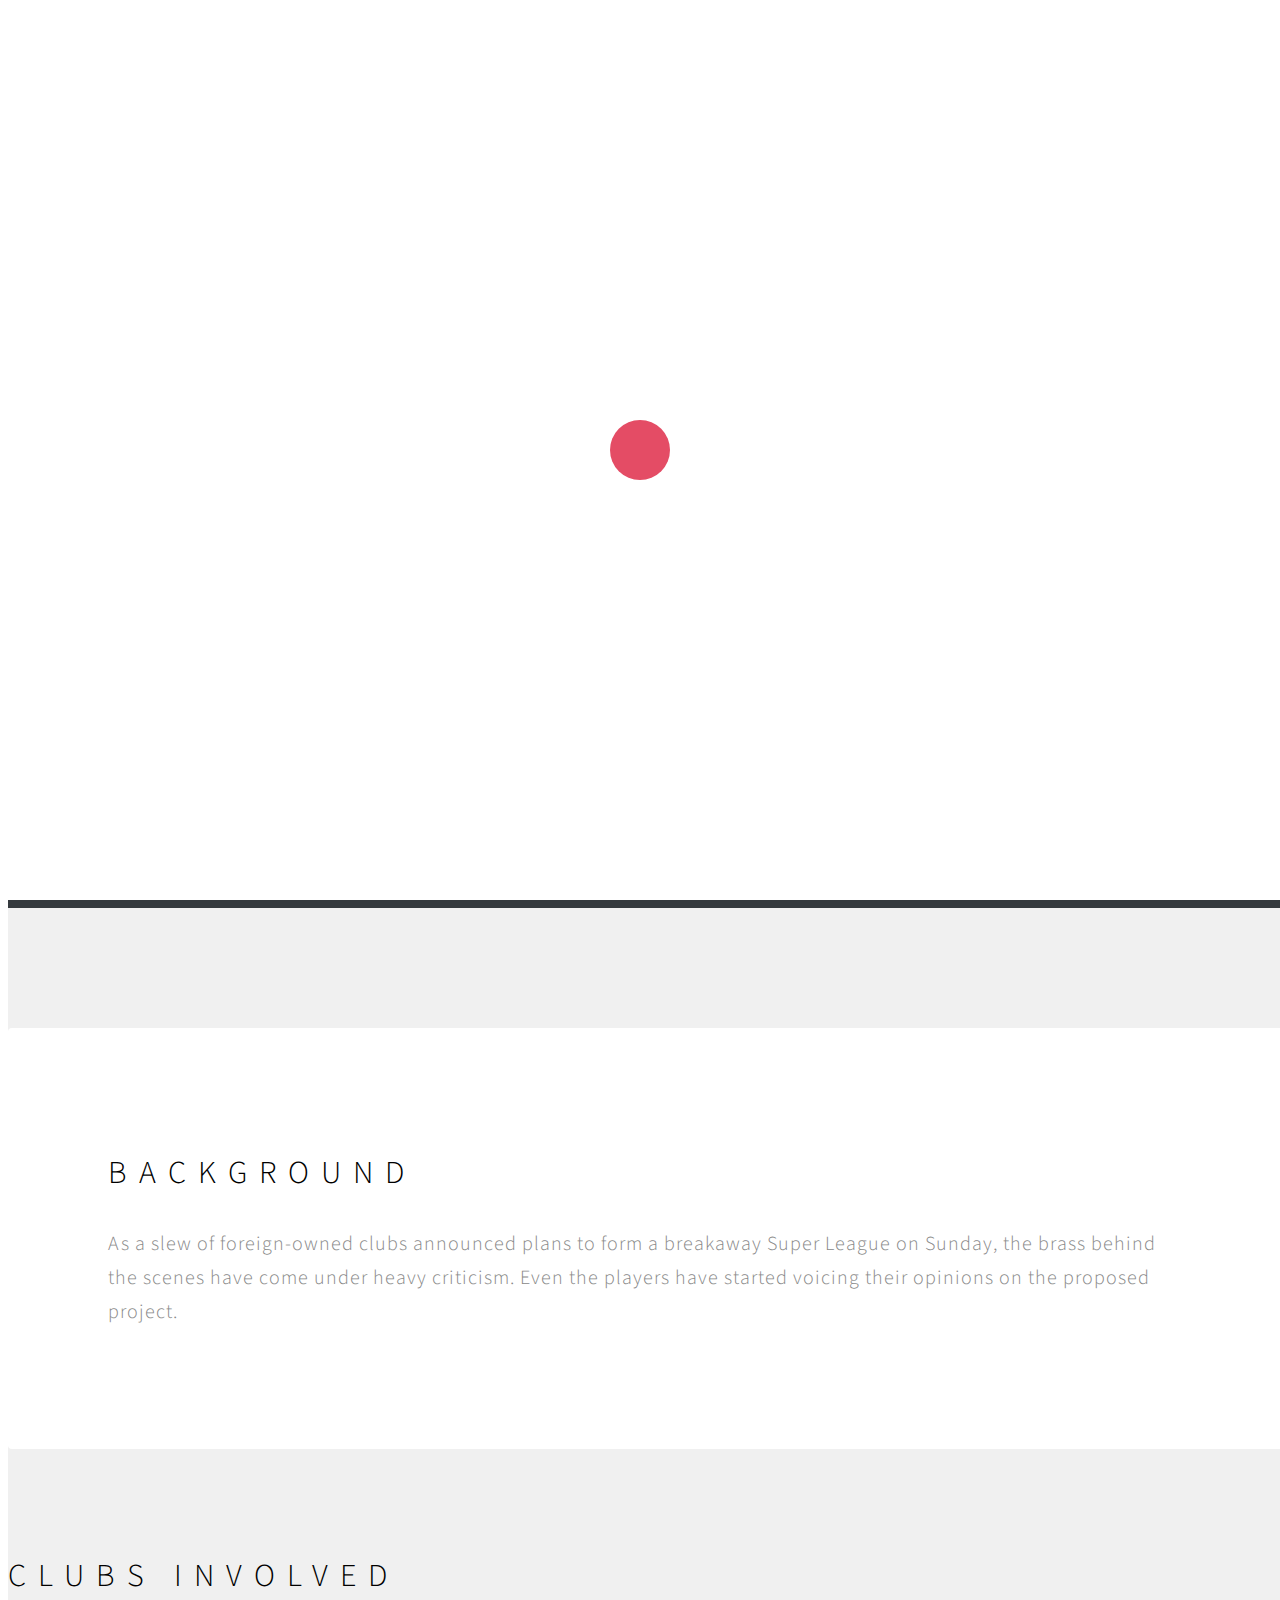
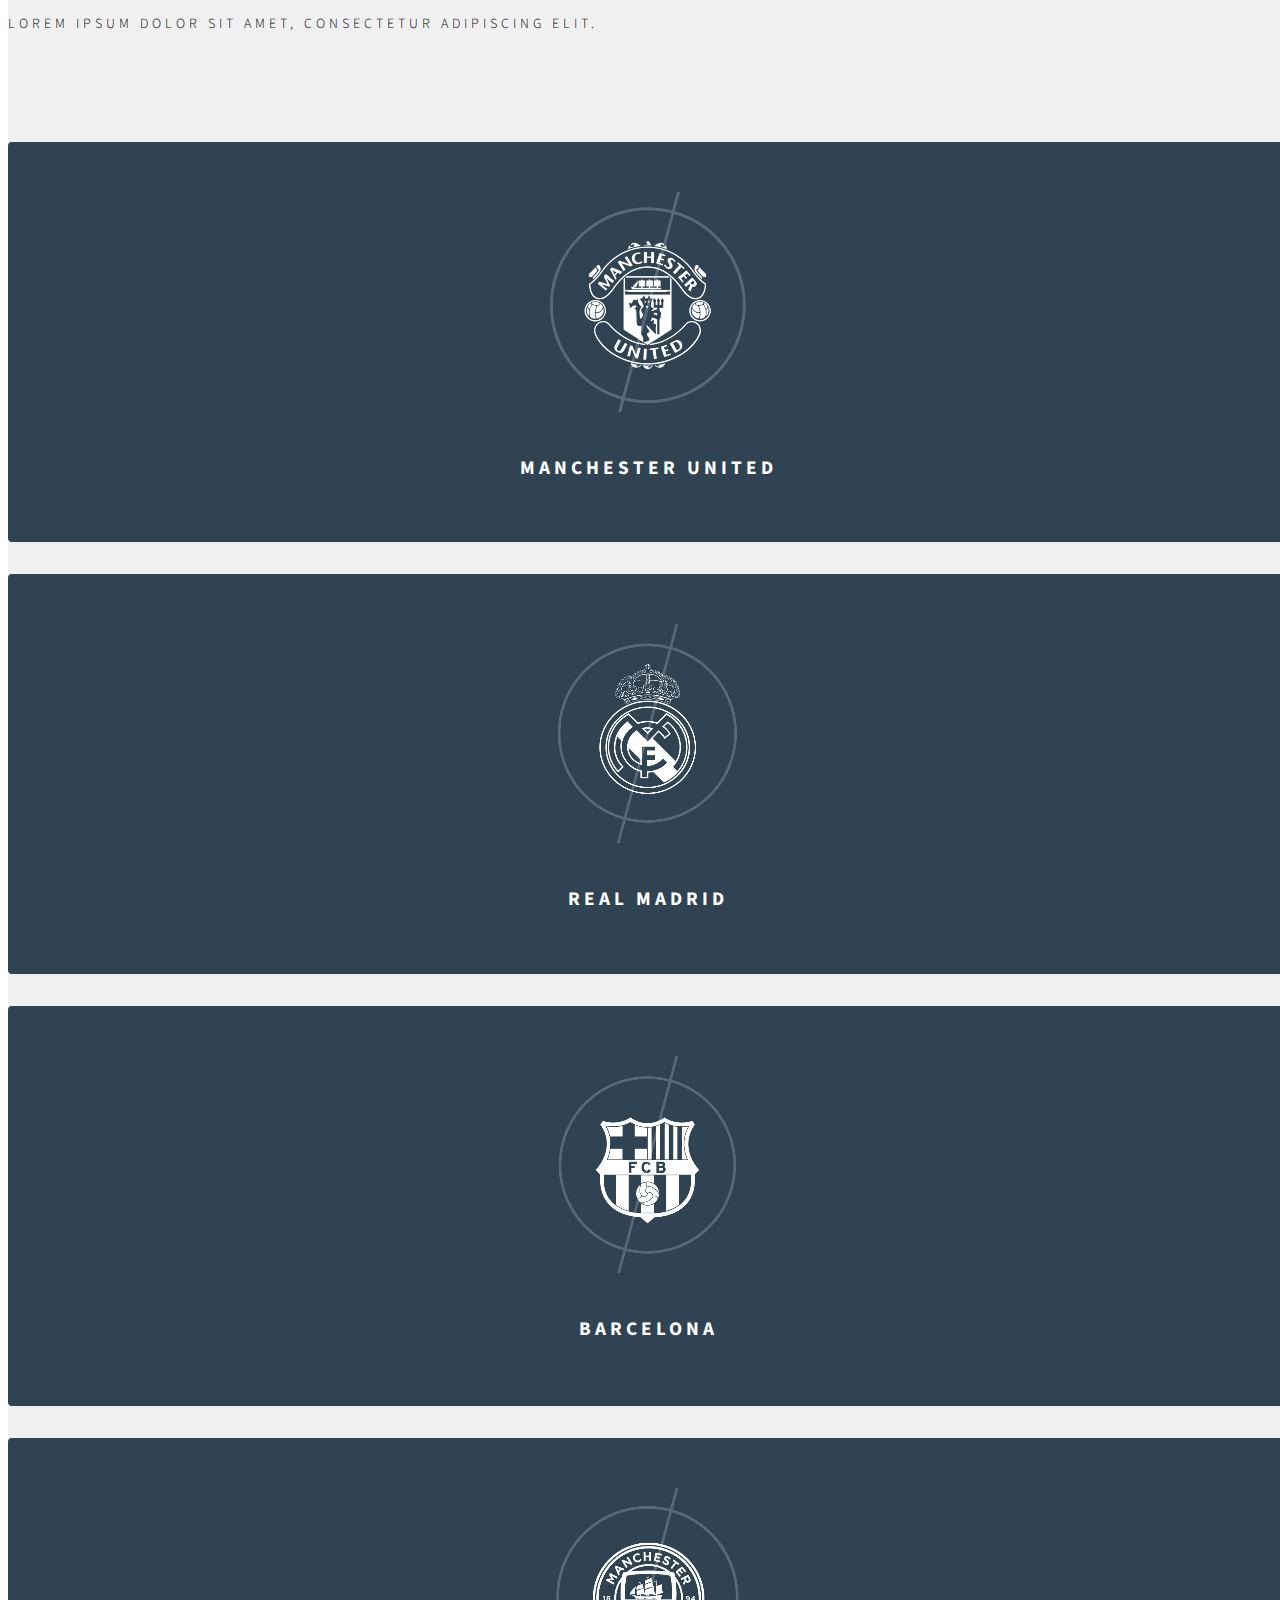
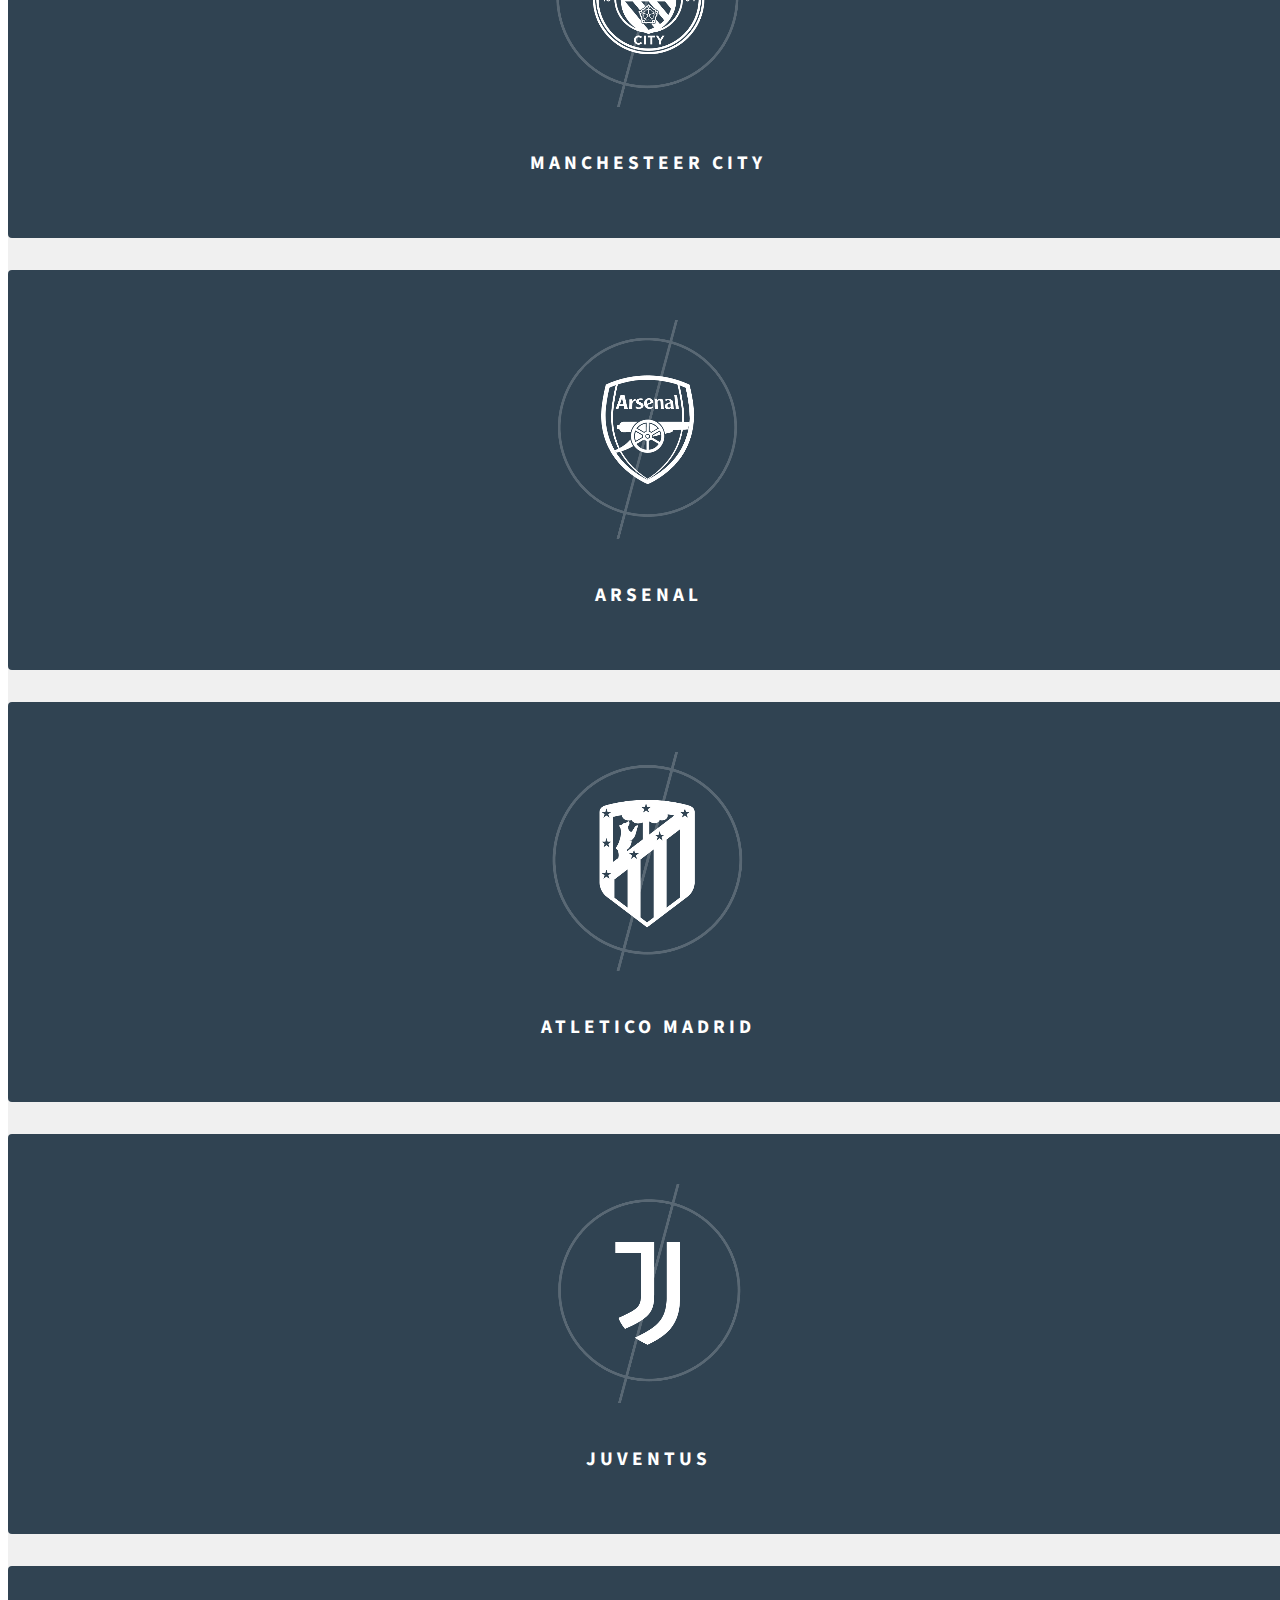
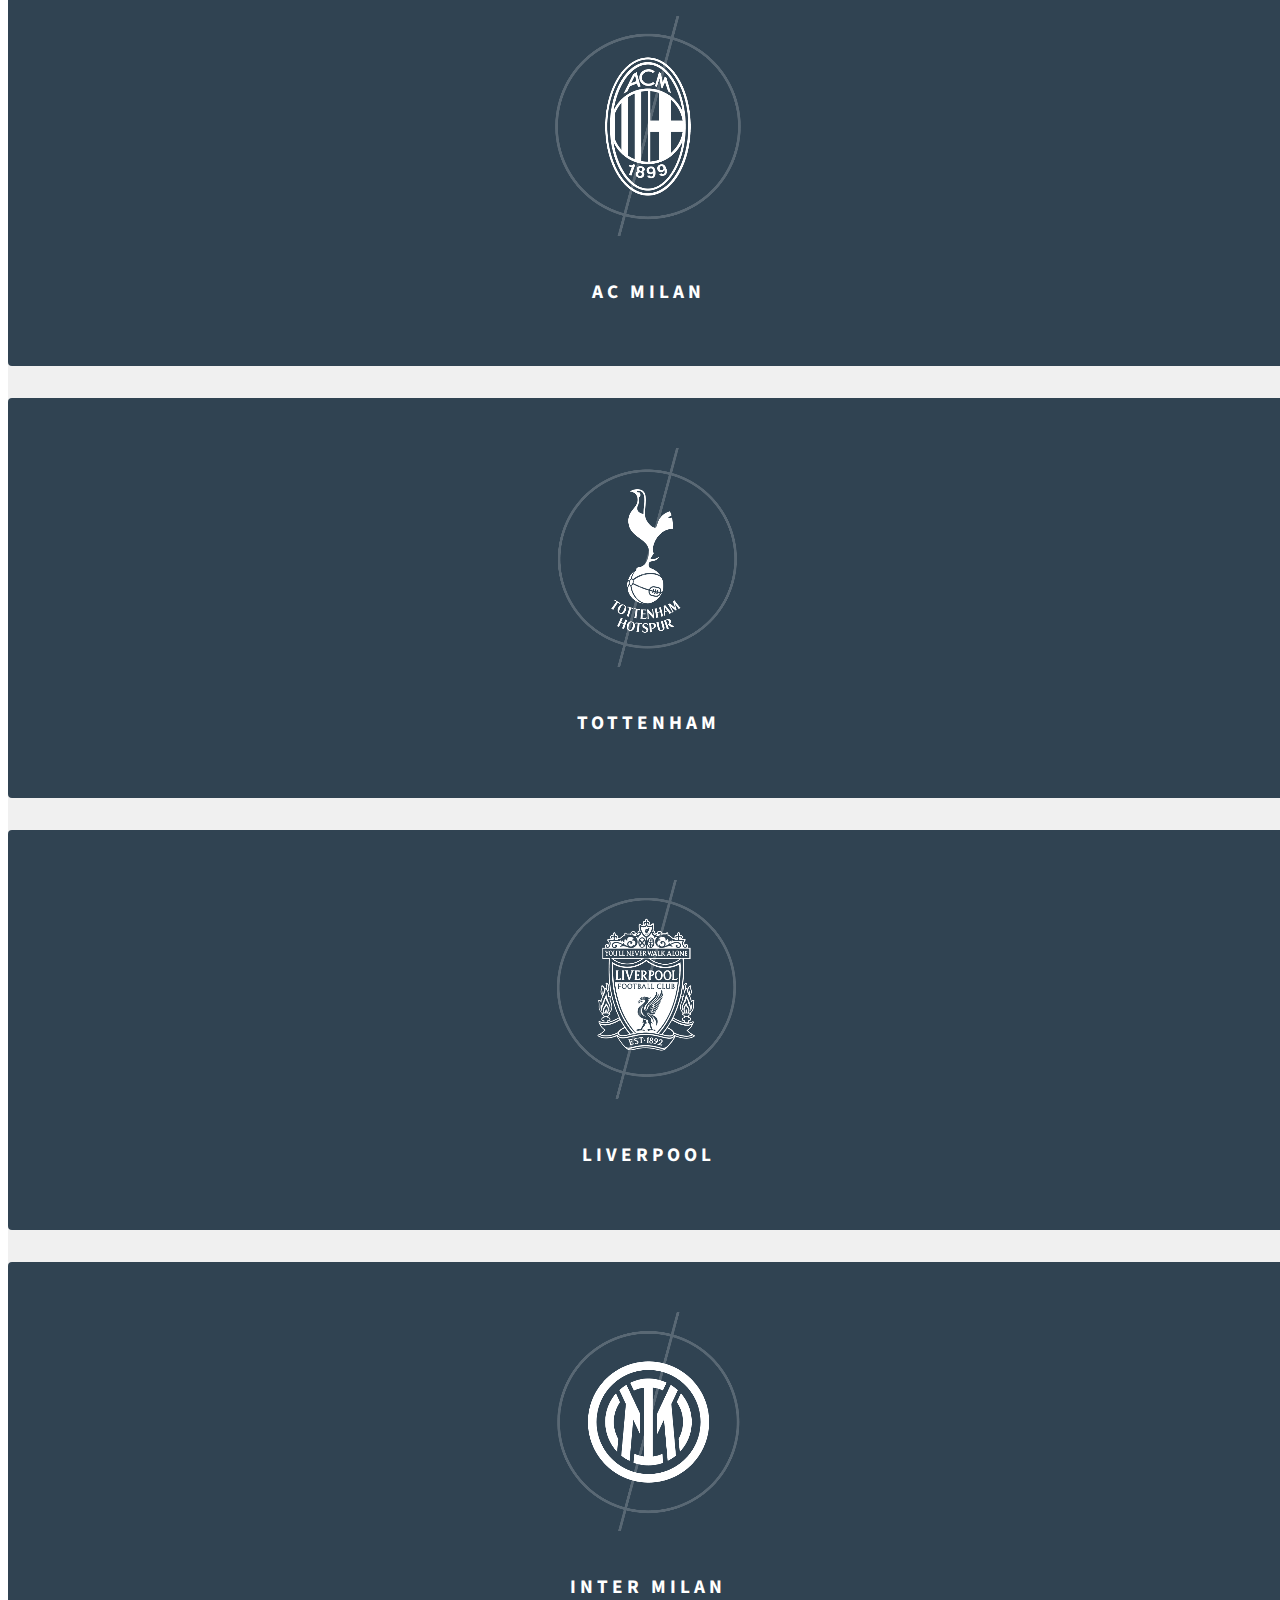
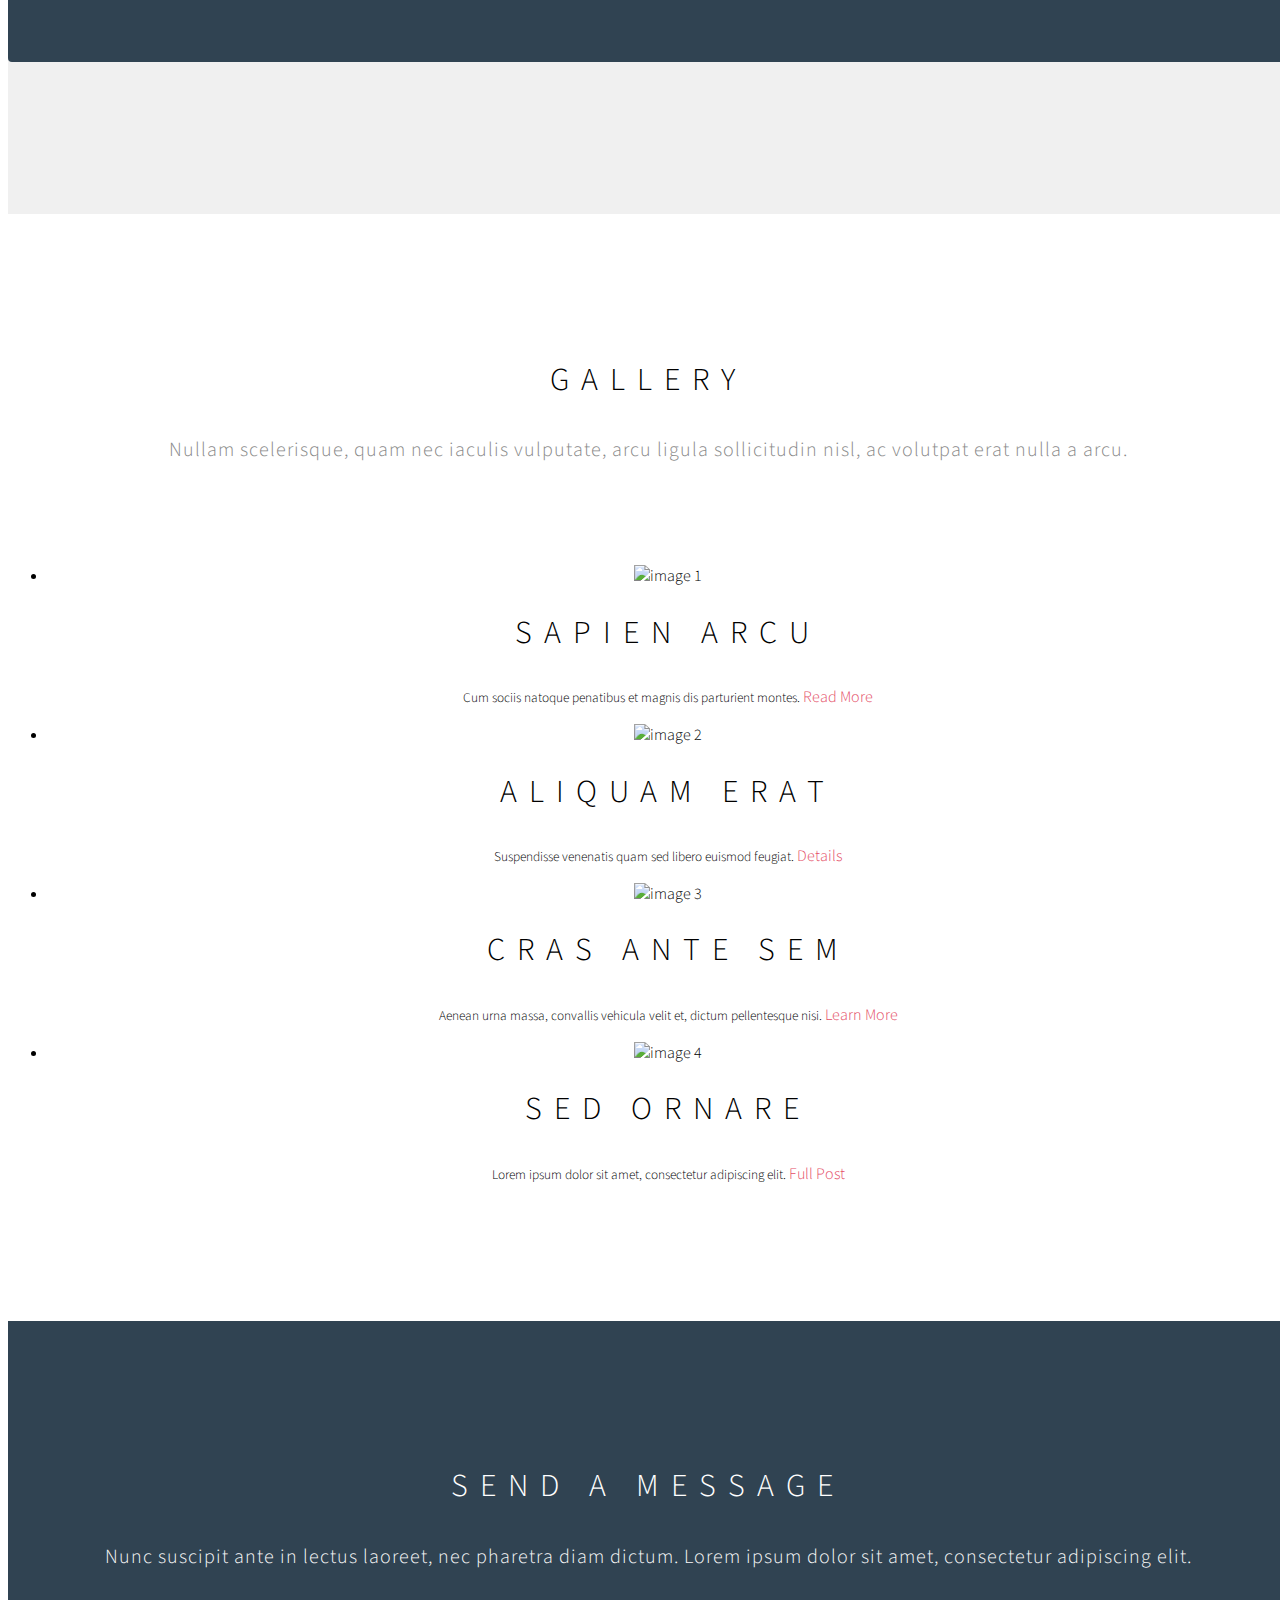
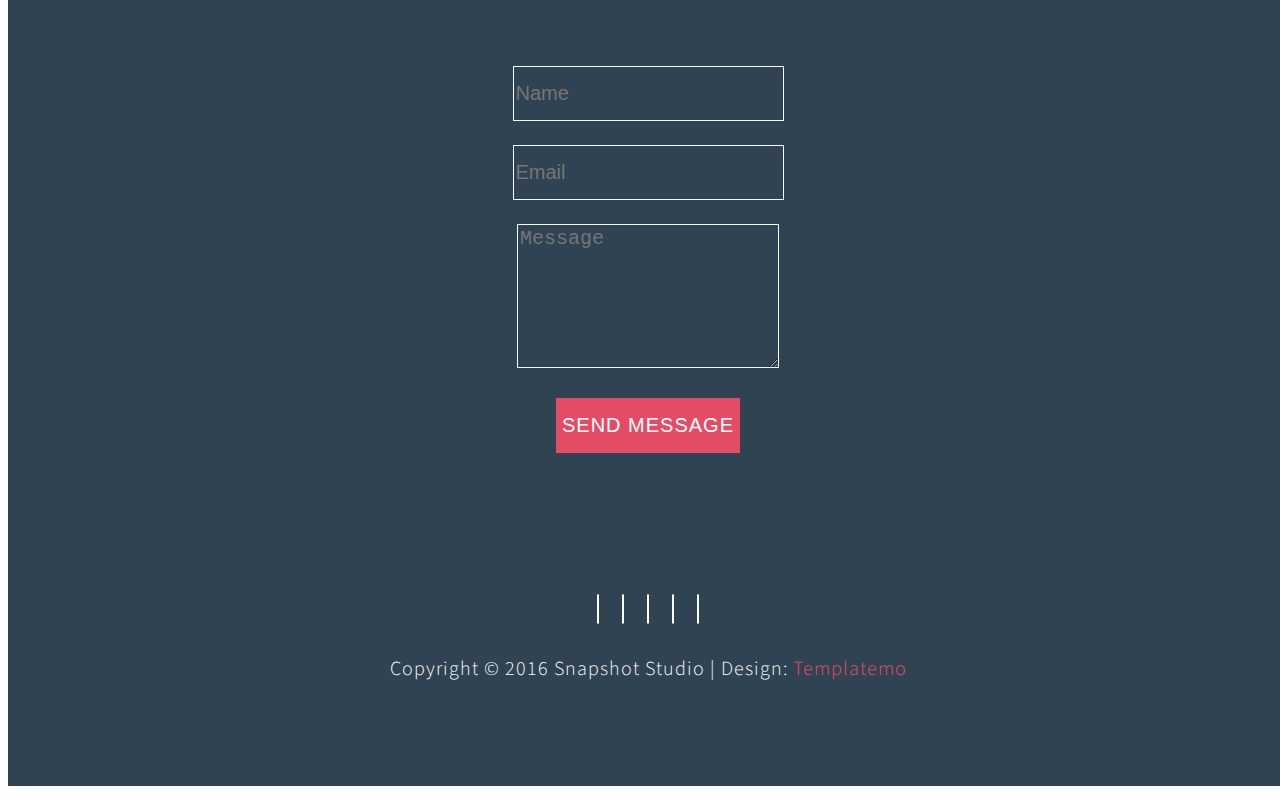
==== templatemo_493_snapshot/index.html @ a3799160 "added teams logos" ====
<!DOCTYPE html>
<html lang="en">
<head>

	<meta charset="utf-8">
	<meta http-equiv="X-UA-Compatible" content="IE=Edge">
	<meta name="viewport" content="width=device-width, initial-scale=1">
	<meta name="keywords" content="">
	<meta name="description" content="">

	<title>Snapshot HTML CSS Web Template</title>
<!--
Snapshot Template
http://www.templatemo.com/tm-493-snapshot

Zoom Slider
https://vegas.jaysalvat.com/

Caption Hover Effects
http://tympanus.net/codrops/2013/06/18/caption-hover-effects/
-->
	<link rel="stylesheet" href="css/bootstrap.min.css">
	<link rel="stylesheet" href="css/animate.min.css">
	<link rel="stylesheet" href="css/font-awesome.min.css">
  	<link rel="stylesheet" href="css/component.css">
	
    <link rel="stylesheet" href="css/owl.theme.css">
	<link rel="stylesheet" href="css/owl.carousel.css">
	<link rel="stylesheet" href="css/vegas.min.css">
	<link rel="stylesheet" href="css/style.css">

	<!-- Google web font  -->
	<link href='https://fonts.googleapis.com/css?family=Source+Sans+Pro:400,700,300' rel='stylesheet' type='text/css'>
	
</head>
<body id="top" data-spy="scroll" data-offset="50" data-target=".navbar-collapse">


<!-- Preloader section -->

<div class="preloader">
     <div class="sk-spinner sk-spinner-pulse"></div>
</div>


<!-- Navigation section  -->




<!-- Home section -->

<section id="home">
  <div class="overlay"></div>
  <div class="container">
    <div class="row">

      <div class="col-md-offset-1 col-md-10 col-sm-12 wow fadeInUp" data-wow-delay="0.3s">
        <h1 class="wow fadeInUp" data-wow-delay="0.6s">Dreams cant be bought</h1>
        <p class="wow fadeInUp" data-wow-delay="0.9s">#BoycottEuropeanSuperLeague</p>
      </div>

    </div>
  </div>
</section>


<!-- About section -->

<section id="about">
  <div class="container">
    <div class="row">

      <div class="col-md-9 col-sm-8 wow fadeInUp" data-wow-delay="0.2s">
        <div class="about-thumb">
          <h1>Background</h1>
          <p>As a slew of foreign-owned clubs announced plans to form a breakaway Super League on Sunday, the brass behind the scenes have come under heavy criticism. Even the players have started voicing their opinions on the proposed project.</p>
        </div>
      </div>

      <div class="col-md-3 col-sm-4 wow fadeInUp about-img" data-wow-delay="0.6s">
        <img src="images/about-img.jpg" class="img-responsive img-circle" alt="About">
      </div>

      <div class="clearfix"></div>

      <div class="col-md-12 col-sm-12 wow fadeInUp" data-wow-delay="0.3s">
        <div class="section-title text-center">
          <h1>Clubs Involved</h1>
          <h3>Lorem ipsum dolor sit amet, consectetur adipiscing elit.</h3>
        </div>
      </div>

      <!-- team carousel -->
      <div id="team-carousel" class="owl-carousel">

      <div class="item col-md-4 col-sm-6 wow fadeInUp" data-wow-delay="0.4s">
        <div class="team-thumb">
          <div class="image-holder">
            <img src="images/manchesterunited.png" class="img-responsive img-circle" alt="Mary">
          </div>
          <h2 class="heading">Manchester United</h2>
          <p class="description"></p>
        </div>
      </div>

      <div class="item col-md-4 col-sm-6 wow fadeInUp" data-wow-delay="0.6s">
        <div class="team-thumb">
          <div class="image-holder">
            <img src="images/realmadrid.png" class="img-responsive img-circle" alt="Jack">
          </div>
          <h2 class="heading">Real Madrid</h2>
          <p class="description"></p>
        </div>
      </div>

      <div class="item col-md-4 col-sm-6 wow fadeInUp" data-wow-delay="0.8s">
        <div class="team-thumb">
          <div class="image-holder">
            <img src="images/barcelona.png" class="img-responsive img-circle" alt="Linda">
          </div>
          <h2 class="heading">Barcelona</h2>
          <p class="description"></p>
        </div>
      </div>

      <div class="item col-md-4 col-sm-6 wow fadeInUp" data-wow-delay="0.8s">
        <div class="team-thumb">
          <div class="image-holder">
            <img src="images/manchester_city.png" class="img-responsive img-circle" alt="Sandy">
          </div>
          <h2 class="heading">Manchesteer City</h2>
          <p class="description"></p>
        </div>
      </div>

      <div class="item col-md-4 col-sm-6 wow fadeInUp" data-wow-delay="0.8s">
        <div class="team-thumb">
          <div class="image-holder">
            <img src="images/arsenal.png" class="img-responsive img-circle" alt="Lukia">
          </div>
          <h2 class="heading">Arsenal</h2>
          <p class="description"></p>
        </div>
      </div>

      <div class="item col-md-4 col-sm-6 wow fadeInUp" data-wow-delay="0.8s">
        <div class="team-thumb">
          <div class="image-holder">
            <img src="images/atletico.png" class="img-responsive img-circle" alt="George">
          </div>
          <h2 class="heading">Atletico Madrid</h2>
          <p class="description"></p>
        </div>
      </div>

      <div class="item col-md-4 col-sm-6 wow fadeInUp" data-wow-delay="0.8s">
        <div class="team-thumb">
          <div class="image-holder">
            <img src="images/juventus.png" class="img-responsive img-circle" alt="Day">
          </div>
          <h2 class="heading">Juventus</h2>
          <p class="description"></p>
        </div>
      </div>

      <div class="item col-md-4 col-sm-6 wow fadeInUp" data-wow-delay="0.8s">
        <div class="team-thumb">
          <div class="image-holder">
            <img src="images/acm.png" class="img-responsive img-circle" alt="Lynn">
          </div>
          <h2 class="heading">AC Milan</h2>
          <p class="description"></p>
        </div>
      </div>

      <div class="item col-md-4 col-sm-6 wow fadeInUp" data-wow-delay="0.8s">
        <div class="team-thumb">
          <div class="image-holder">
            <img src="images/tottenham.png" class="img-responsive img-circle" alt="Lynn">
          </div>
          <h2 class="heading">Tottenham</h2>
          <p class="description"></p>
        </div>
      </div>

      <div class="item col-md-4 col-sm-6 wow fadeInUp" data-wow-delay="0.8s">
        <div class="team-thumb">
          <div class="image-holder">
            <img src="images/liverpool.png" class="img-responsive img-circle" alt="Lynn">
          </div>
          <h2 class="heading">Liverpool</h2>
          <p class="description"></p>
        </div>
      </div>

      <div class="item col-md-4 col-sm-6 wow fadeInUp" data-wow-delay="0.8s">
        <div class="team-thumb">
          <div class="image-holder">
            <img src="images/intermilan.png" class="img-responsive img-circle" alt="Lynn">
          </div>
          <h2 class="heading">Inter Milan</h2>
          <p class="description"></p>
        </div>
      </div>

      </div>
      <!-- end team carousel -->

    </div>
  </div>
</section>


<!-- Gallery section -->

<section id="gallery">
  <div class="container">
    <div class="row">

      <div class="col-md-offset-2 col-md-8 col-sm-12 wow fadeInUp" data-wow-delay="0.3s">
        <div class="section-title">
          <h1>Gallery</h1>
          <p>Nullam scelerisque, quam nec iaculis vulputate, arcu ligula sollicitudin nisl, ac volutpat erat nulla a arcu.</p>
        </div>
      </div>

      <ul class="grid cs-style-4">
        <li class="col-md-6 col-sm-6">
          <figure>
            <div><img src="images/gallery-img1.jpg" alt="image 1"></div>
            <figcaption>
              <h1>Sapien arcu</h1>
              <small>Cum sociis natoque penatibus et magnis dis parturient montes.</small>
              <a href="#">Read More</a>
            </figcaption>
          </figure>
        </li>

        <li class="col-md-6 col-sm-6">
          <figure>
            <div><img src="images/gallery-img2.jpg" alt="image 2"></div>
            <figcaption>
              <h1>Aliquam erat</h1>
              <small>Suspendisse venenatis quam sed libero euismod feugiat.</small>
              <a href="#">Details</a>
            </figcaption>
          </figure>
        </li>

        <li class="col-md-6 col-sm-6">
          <figure>
            <div><img src="images/gallery-img3.jpg" alt="image 3"></div>
            <figcaption>
              <h1>Cras ante sem</h1>
              <small>Aenean urna massa, convallis vehicula velit et, dictum pellentesque nisi.</small>
              <a href="#">Learn More</a>
            </figcaption>
          </figure>
        </li>

        <li class="col-md-6 col-sm-6">
          <figure>
            <div><img src="images/gallery-img4.jpg" alt="image 4"></div>
            <figcaption>
              <h1>Sed ornare</h1>
              <small>Lorem ipsum dolor sit amet, consectetur adipiscing elit.</small>
              <a href="#">Full Post</a>
            </figcaption>
          </figure>
        </li>
      </ul>

    </div>
  </div>
</section>


<!-- Contact section -->

<section id="contact">
  <div class="container">
    <div class="row">

       <div class="col-md-offset-1 col-md-10 col-sm-12">

        <div class="col-lg-offset-1 col-lg-10 section-title wow fadeInUp" data-wow-delay="0.4s">
          <h1>Send a message</h1>
          <p>Nunc suscipit ante in lectus laoreet, nec pharetra diam dictum. Lorem ipsum dolor sit amet, consectetur adipiscing elit. </p>
        </div>

        <form action="#" method="post" class="wow fadeInUp" data-wow-delay="0.8s">
          <div class="col-md-6 col-sm-6">
            <input name="name" type="text" class="form-control" id="name" placeholder="Name">
          </div>
          <div class="col-md-6 col-sm-6">
            <input name="email" type="email" class="form-control" id="email" placeholder="Email">
          </div>
          <div class="col-md-12 col-sm-12">
            <textarea name="message" rows="6" class="form-control" id="message" placeholder="Message"></textarea>
          </div>
          <div class="col-md-offset-3 col-md-6 col-sm-offset-3 col-sm-6">
            <input type="submit" class="form-control" value="SEND MESSAGE">
          </div>
        </form>

      </div>

    </div>
  </div>
</section>


<!-- Footer section -->

<footer>
	<div class="container">
    
		<div class="row">

			<div class="col-md-12 col-sm-12">
            
                <ul class="social-icon"> 
                    <li><a href="#" class="fa fa-facebook wow fadeInUp" data-wow-delay="0.2s"></a></li>
                    <li><a href="#" class="fa fa-twitter wow fadeInUp" data-wow-delay="0.4s"></a></li>
                    <li><a href="#" class="fa fa-linkedin wow fadeInUp" data-wow-delay="0.6s"></a></li>
                    <li><a href="#" class="fa fa-instagram wow fadeInUp" data-wow-delay="0.8s"></a></li>
                    <li><a href="#" class="fa fa-google-plus wow fadeInUp" data-wow-delay="1.0s"></a></li>
                </ul>

				<p class="wow fadeInUp"  data-wow-delay="1s" >Copyright &copy; 2016 Snapshot Studio | 
                Design: <a href="https://plus.google.com/+templatemo" title="free css templates" target="_blank">Templatemo</a></p>
                
			</div>
			
		</div>
        
	</div>
</footer>

<!-- Back top -->
<a href="#" class="go-top"><i class="fa fa-angle-up"></i></a>

<!-- Javascript  -->
<script src="js/jquery.js"></script>
<script src="js/bootstrap.min.js"></script>
<script src="js/vegas.min.js"></script>
<script src="js/modernizr.custom.js"></script>
<script src="js/toucheffects.js"></script>
<script src="js/owl.carousel.min.js"></script>
<script src="js/smoothscroll.js"></script>
<script src="js/wow.min.js"></script>
<script src="js/custom.js"></script>

</body>
</html>
---- templatemo_493_snapshot/css/style.css ----
/*

Snapshot Template
http://www.templatemo.com/tm-493-snapshot

*/


/* Body 
------------------------------------- */
body {
    background: #ffffff;   
    font-family: 'Source Sans Pro', sans-serif;
    font-style: normal;
    font-weight: 300;
    position: relative;
}

html,body {
  width: 100%;
  overflow-x: hidden;
}

html {
  font-size: 100%;
}


/*---------------------------------------
    Typorgraphy              
-----------------------------------------*/

h1,h2,h3,h4 {
  font-weight: 300;
}

h1 {
  font-size: 2rem;
  line-height: 3rem;
  letter-spacing: 12px;
  text-transform: uppercase;
  padding-bottom: 8px;
}

h2 {
  color: white;
  font-size: 1.2rem;
  font-weight: bold;
  letter-spacing: 4px;
  text-transform: uppercase;
}

h3 {
  font-size: 14px;
  text-transform: uppercase;
  letter-spacing: 4px;
}

p {
  color: #888;
  font-size: 20px;
  letter-spacing: 1px;
  line-height: 34px;
}

#home p,
#contact p, footer p {
  color: #f9f9f9;
}

.btn {
  border:none;
  border-radius: 4px;
  transition: all 0.4s ease-in-out;
}

.btn:focus {
  background: #e44c65;
  border-color: transparent;
}

.btn-success {
  background: #e44c65;
  font-weight: 300;
  letter-spacing: 2px;
  padding: 14px 32px;
  margin-top: 26px;
}

.btn-success:hover {
  background: #222;
}

a {
  color: #e44c65;
  -webkit-transition: 0.5s;
  -o-transition: 0.5s;
  transition: 0.5s;
  text-decoration: none !important;
}
a:hover, a:active, a:focus {
  color: #e44c65;
  outline: none;
}

* {
  -webkit-box-sizing: border-box;
  -moz-box-sizing: border-box;
  box-sizing: border-box;
}

*:before,
*:after {
  -webkit-box-sizing: border-box;
  -moz-box-sizing: border-box;
  box-sizing: border-box;
}



/*---------------------------------------
    All Section style              
-----------------------------------------*/

.section-title {
  padding-bottom: 62px;
}

#about .section-title {
  padding-top: 82px;
}

#about .section-title h1 {
  margin-bottom: 0px;
  padding-bottom: 0px;
}

#about,
#gallery,
#contact {
  padding-top: 120px;
  padding-bottom: 120px;
  position: relative;
}

#gallery,
#contact, footer {
  text-align: center;
}

.overlay {
  background: #1f2529;
  opacity: 0.9;
  position: absolute;
  width: 100%;
  height: 100vh;
  top: 0;
  left: 0;
  right: 0;
}



/*---------------------------------------
    Pre Loader Style              
-----------------------------------------*/

.preloader {
    position: fixed;
    top: 0;
    left: 0;
    width: 100%;
    height: 100%;
    z-index: 99999;
    display: flex;
    flex-flow: row nowrap;
    justify-content: center;
    align-items: center;
    background: none repeat scroll 0 0 #fff;
}

.sk-spinner-pulse {
  width: 60px;
  height: 60px;
  background-color: #e44c65;
  border-radius: 100%;
  margin: 40px auto;
  -webkit-animation: sk-pulseScaleOut 1s infinite ease-in-out;
          animation: sk-pulseScaleOut 1s infinite ease-in-out; }

@-webkit-keyframes sk-pulseScaleOut {
  0% {
    -webkit-transform: scale(0);
            transform: scale(0); }
  100% {
    -webkit-transform: scale(1);
            transform: scale(1);
    opacity: 0; } }

@keyframes sk-pulseScaleOut {
  0% {
    -webkit-transform: scale(0);
            transform: scale(0); }
  100% {
    -webkit-transform: scale(1);
            transform: scale(1);
    opacity: 0; } }



/*---------------------------------------
    Main Navigation             
-----------------------------------------*/

.navbar-default {
  background: #ffffff;
  box-shadow: 0px 2px 8px 0px rgba(50, 50, 50, 0.04);
  border: none;
  margin-bottom: 0px !important;
}

.navbar-default .navbar-brand {
  color: #304352;
  font-size: 28px;
  font-weight: bold;
  letter-spacing: 2px;
  margin: 0;
}

.navbar-default .navbar-nav li a {
    color: #777;
    font-size: 14px;
    font-weight: 300;
    letter-spacing: 1px;
    text-transform: uppercase;
    -webkit-transition: all 0.4s ease-in-out;
    transition: all 0.4s ease-in-out;
    padding-right: 22px;
    padding-left: 22px;
}

.navbar-default .navbar-nav li a span {
  position: relative;
  display: block;
  padding-bottom: 2px;
}

.navbar-default .navbar-nav li a span:before {
  content: "";
  position: absolute;
  width: 100%;
  height: 2px;
  bottom: 0;
  left: 0;
  background-color: rgba(255, 255, 255, 0.5);
  visibility: hidden;
  -webkit-transform: scaleX(0);
  -moz-transform: scaleX(0);
  -ms-transform: scaleX(0);
  -o-transform: scaleX(0);
  transform: scaleX(0);
  -webkit-transition: all 0.3s ease-in-out 0s;
  -moz-transition: all 0.3s ease-in-out 0s;
  -ms-transition: all 0.3s ease-in-out 0s;
  -o-transition: all 0.3s ease-in-out 0s;
  transition: all 0.3s ease-in-out 0s;
}

.navbar-default .navbar-nav li a:hover span:before {
  visibility: visible;
  -webkit-transform: scaleX(1);
  -moz-transform: scaleX(1);
  -ms-transform: scaleX(1);
  -o-transform: scaleX(1);
  transform: scaleX(1);
}

.navbar-default .navbar-nav li.active a span:before {
  visibility: visible;
  -webkit-transform: scaleX(1);
  transform: scaleX(1);
  background-color: #304352;
}

.navbar-default .navbar-nav > li a:hover {
    color: #304352 !important;
}

.navbar-default .navbar-nav > li > a:hover,
.navbar-default .navbar-nav > li > a:focus {
    color: #777;
    background-color: transparent;
}

.navbar-default .navbar-nav > .active > a,
.navbar-default .navbar-nav > .active > a:hover,
.navbar-default .navbar-nav > .active > a:focus {
    color: #304352;
    background-color: transparent;
}

.navbar-default .navbar-toggle {
     border: none;
     padding-top: 10px;
  }

.navbar-default .navbar-toggle .icon-bar {
    border-color: transparent;
  }

.navbar-default .navbar-toggle:hover,
.navbar-default .navbar-toggle:focus { 
  background-color: transparent;
}

@media screen and (max-width: 768px) {
  
  .navbar-default .navbar-nav li a span:before {
    background: transparent !important;
  }
  .navbar-default .navbar-nav li.active a {
    background: transparent;
    background: none;
    color: #304352 !important;
  }
  .navbar-default .navbar-nav li.active a span:before {
    visibility: visible;
    -webkit-transform: scaleX(1);
    transform: scaleX(1);
  }
}



/*---------------------------------------
    Home Section              
-----------------------------------------*/

#home {
  display: -webkit-box;
  display: -webkit-flex;
  display: -ms-flexbox;
  display: flex;
  -webkit-box-align: center;
  -webkit-align-items: center;
      -ms-flex-align: center;
        align-items: center;
  height: 100vh;
  text-align: center;
}

#home h1 {
  color: #ffffff;
}

#home .col-md-8 {
  padding-left: 62px;
}



/*---------------------------------------
    About Section              
-----------------------------------------*/

#about {
  background: #f0f0f0;
}

#about .item {
  width: 100%;
  display: block;
}

#about .about-thumb {
  background: #ffffff;
  border-radius: 4px;
  padding: 100px;
  position: relative;
}

#about .about-img img {
  border: 8px solid #ffffff;
  position: absolute;
  left: -120px;
  bottom: -325px;
  padding: 12px;
}

#about .team-thumb {
  width: 100%;
  height: 400px;
  margin: 32px 0;
  text-align: center;
  background: #304352;
  border-radius: 4px;
  -webkit-transition: all 0.3s ease;
  transition: all 0.3s ease;
}

#about .team-thumb .image-holder {
  position: relative;
  top: 40px;
  display: inline-block;
  margin-bottom: 40px;
  padding: 10px;
  -webkit-transition: all 0.3s ease;
  transition: all 0.3s ease;
}

#about .team-thumb .heading {
  font-weight: bold;
  position: relative;
  top: 10px;
  -webkit-transition: all 600ms cubic-bezier(0.68, -0.55, 0.265, 1.55);
  transition: all 600ms cubic-bezier(0.68, -0.55, 0.265, 1.55);
}

#about .team-thumb:hover {
  background: #304352;
}

#about .team-thumb:hover .image-holder {
  top: -40px;
  margin-bottom: 0px;
}

#about .team-thumb:hover .heading {
  top: -10px;
}

#about .team-thumb .description {
  font-size: 18px;
  width: 80%;
  margin: 0 auto;
  opacity: 0;
  -webkit-transition: all 600ms cubic-bezier(0.68, -0.55, 0.265, 1.55);
  transition: all 600ms cubic-bezier(0.68, -0.55, 0.265, 1.55);
  -webkit-transform: scale(0);
  -ms-transform: scale(0);
  transform: scale(0);
}

#about .team-thumb:hover .description {
  opacity: 1;
  -webkit-transform: scale(1);
  -ms-transform: scale(1);
  transform: scale(1);
}

#about .team-thumb:hover p.description {
  color: #ffffff;
}



/*---------------------------------------
    Galllery section              
-----------------------------------------*/

#gallery {
  background: #ffffff;
}

#gallery .gallery-thumb {
  background-color: #ffffff;
  box-shadow: 0px 1px 2px 0px rgba(90, 91, 95, 0.15);
  cursor: pointer;
  display: block;
  margin-bottom: 25px;
  position: relative;
  top: 0px;
  transition: all 0.4s ease-in-out;
}

#gallery .gallery-thumb:hover {
  box-shadow: 0px 16px 22px 0px rgba(90, 91, 95, 0.3);
  top: -5px;
}

#gallery .gallery-thumb img {
  border-top-right-radius: 2px;
  border-bottom-left-radius: 2px;
  width: 100%;
}



/*---------------------------------------
    Contact section              
-----------------------------------------*/

#contact, footer {
  background: #304352;
  color: #ffffff;
}

#contact .form-control {
  background: transparent;
  box-shadow: none;
  border: 1px solid #f9f9f9;
  color: #ccc;
  font-size: 20px;
  margin-top: 10px;
  margin-bottom: 14px;
  transition: all 0.4s ease-in-out;
}

#contact .form-control:focus {
  border-color: #e44c65;
  color: #ffffff;
}

#contact input {
  height: 55px;
}

#contact input[type="submit"] {
  background: #e44c65;
  border:none;
  color: #ffffff;
  font-weight: 400;
  letter-spacing: 1px;
}

#contact input[type="submit"]:hover {
  background: #222;
  color: #ffffff;
}



/*---------------------------------------
    Footer section             
-----------------------------------------*/

footer {
  padding-bottom: 80px;
}



/*---------------------------------------
    Social icons style              
-----------------------------------------*/

.social-icon {
  padding: 0;
  margin: 0;
}

.social-icon li {
  list-style: none;
  display: inline-block;
}

.social-icon li a {
  border-radius: 4px;
  border: 1px solid #ffffff;
  color: #ffffff;
  font-size: 20px;
  width: 45px;
  height: 45px;
  line-height: 45px;
  text-align: center;
  margin: 10px 10px 42px 10px;
  padding: 0px;
}

.social-icon li a:hover {
  background: #ffffff;
  color: #e44c65;
}



/*---------------------------------------
   Back top         
-----------------------------------------*/

.go-top {
  background-color: #ffffff;
  box-shadow: 1px 1.732px 12px 0px rgba( 0, 0, 0, .14 ), 1px 1.732px 3px 0px rgba( 0, 0, 0, .12 );
  transition : all 1s ease;
  bottom: 2em;
  right: 2em;
  color: #222;
  font-size: 26px;
  display: none;
  position: fixed;
  text-decoration: none;
  width: 40px;
  height: 40px;
  line-height: 35px;
  text-align: center;
  border-radius: 100%;
}

.go-top:hover {
  background: #e44c65;
  color: #ffffff;
}



/*---------------------------------------
   Responsive Mobile         
-----------------------------------------*/

@media (max-width: 980px) {
/* 
  #home, .overlay {
    height: 50vh;
  }
*/
  #about .team-thumb {
    margin-top: 32px;
  }

}


@media (max-width: 767px) {

  #home, .overlay {
    height: 100vh;
  }

  #about .about-thumb {
    padding: 32px;
    margin-bottom: 32px;
    text-align: center;
  }

  #about .col-md-3 img {
    position: relative;
    top: 0;
    left: 0;
  }

}



@media (max-width: 650px) {

  h1 {
    font-size: 1.6rem;
  }

  p {
    font-size: 18px;
  }

  img {
    width: 100%;
  }

  #about,
  #gallery,
  #contact {
    padding-top: 80px;
    padding-bottom: 80px;
  }

}
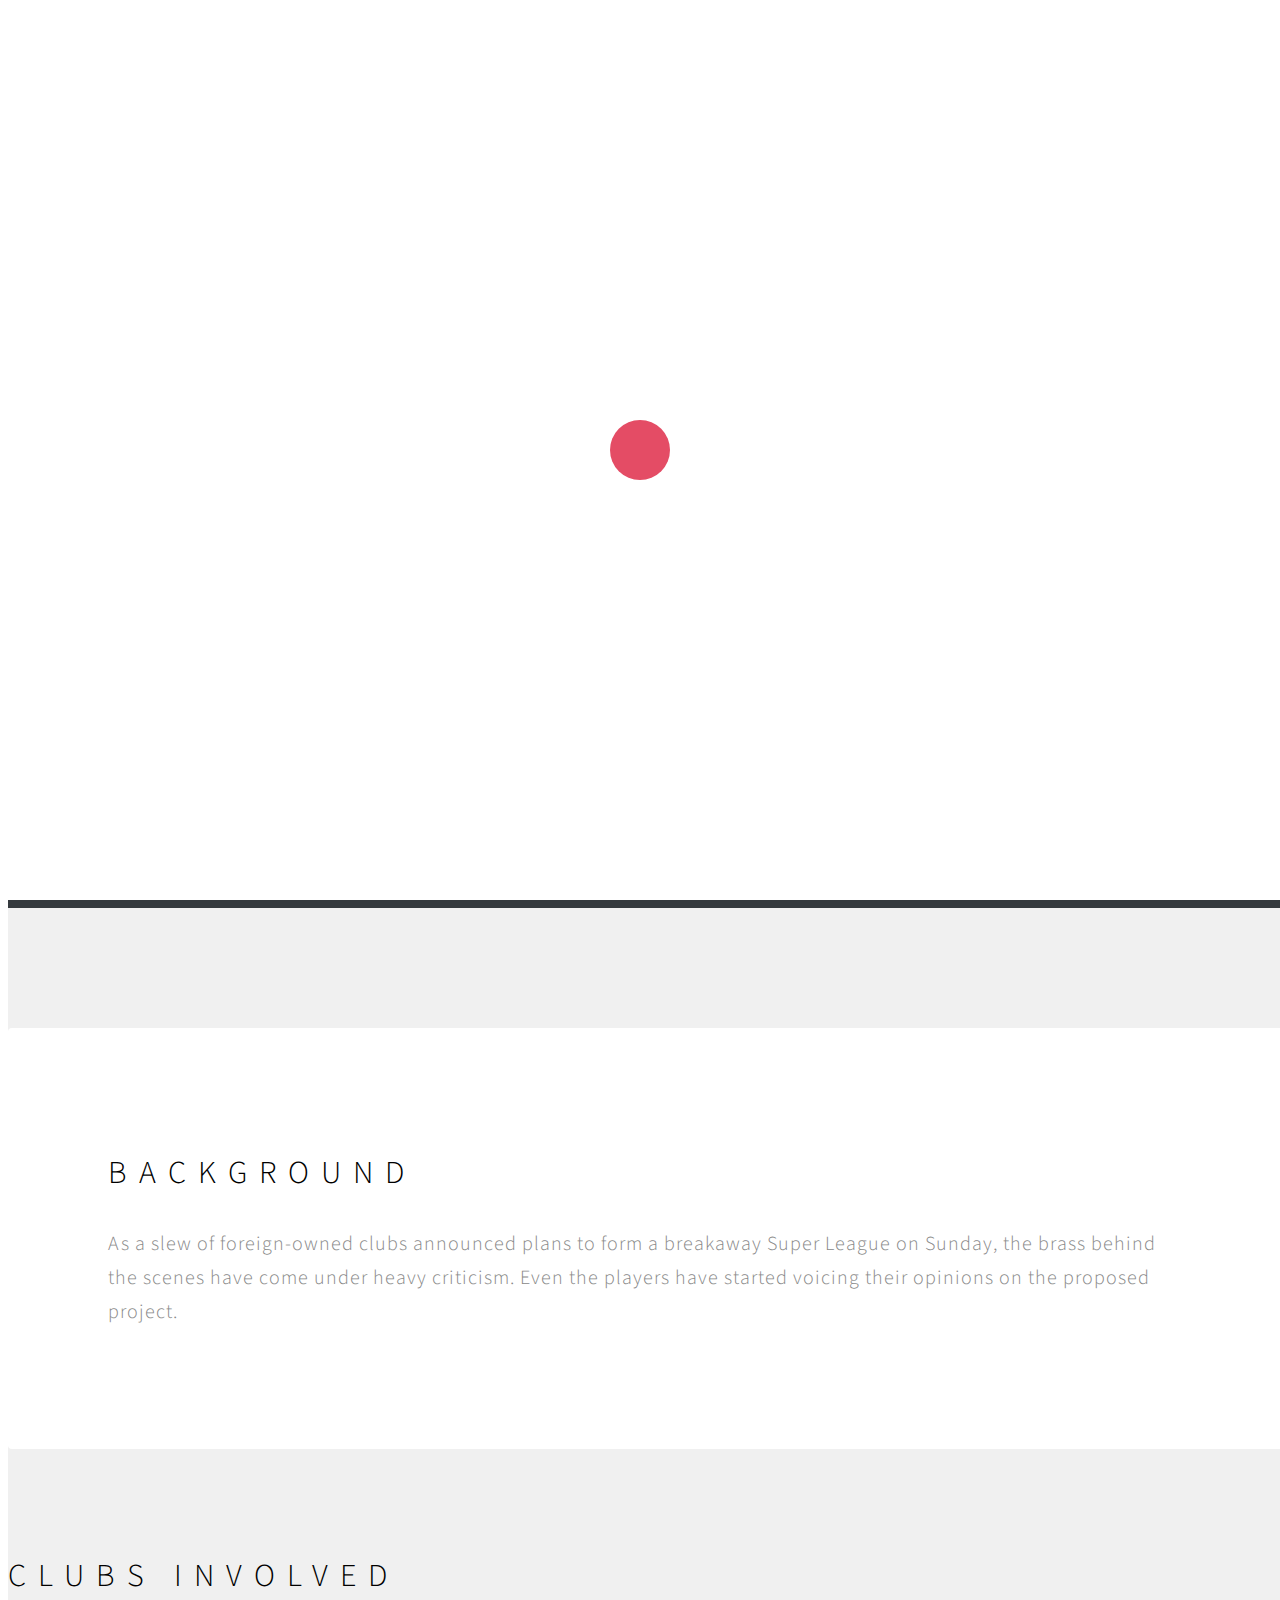
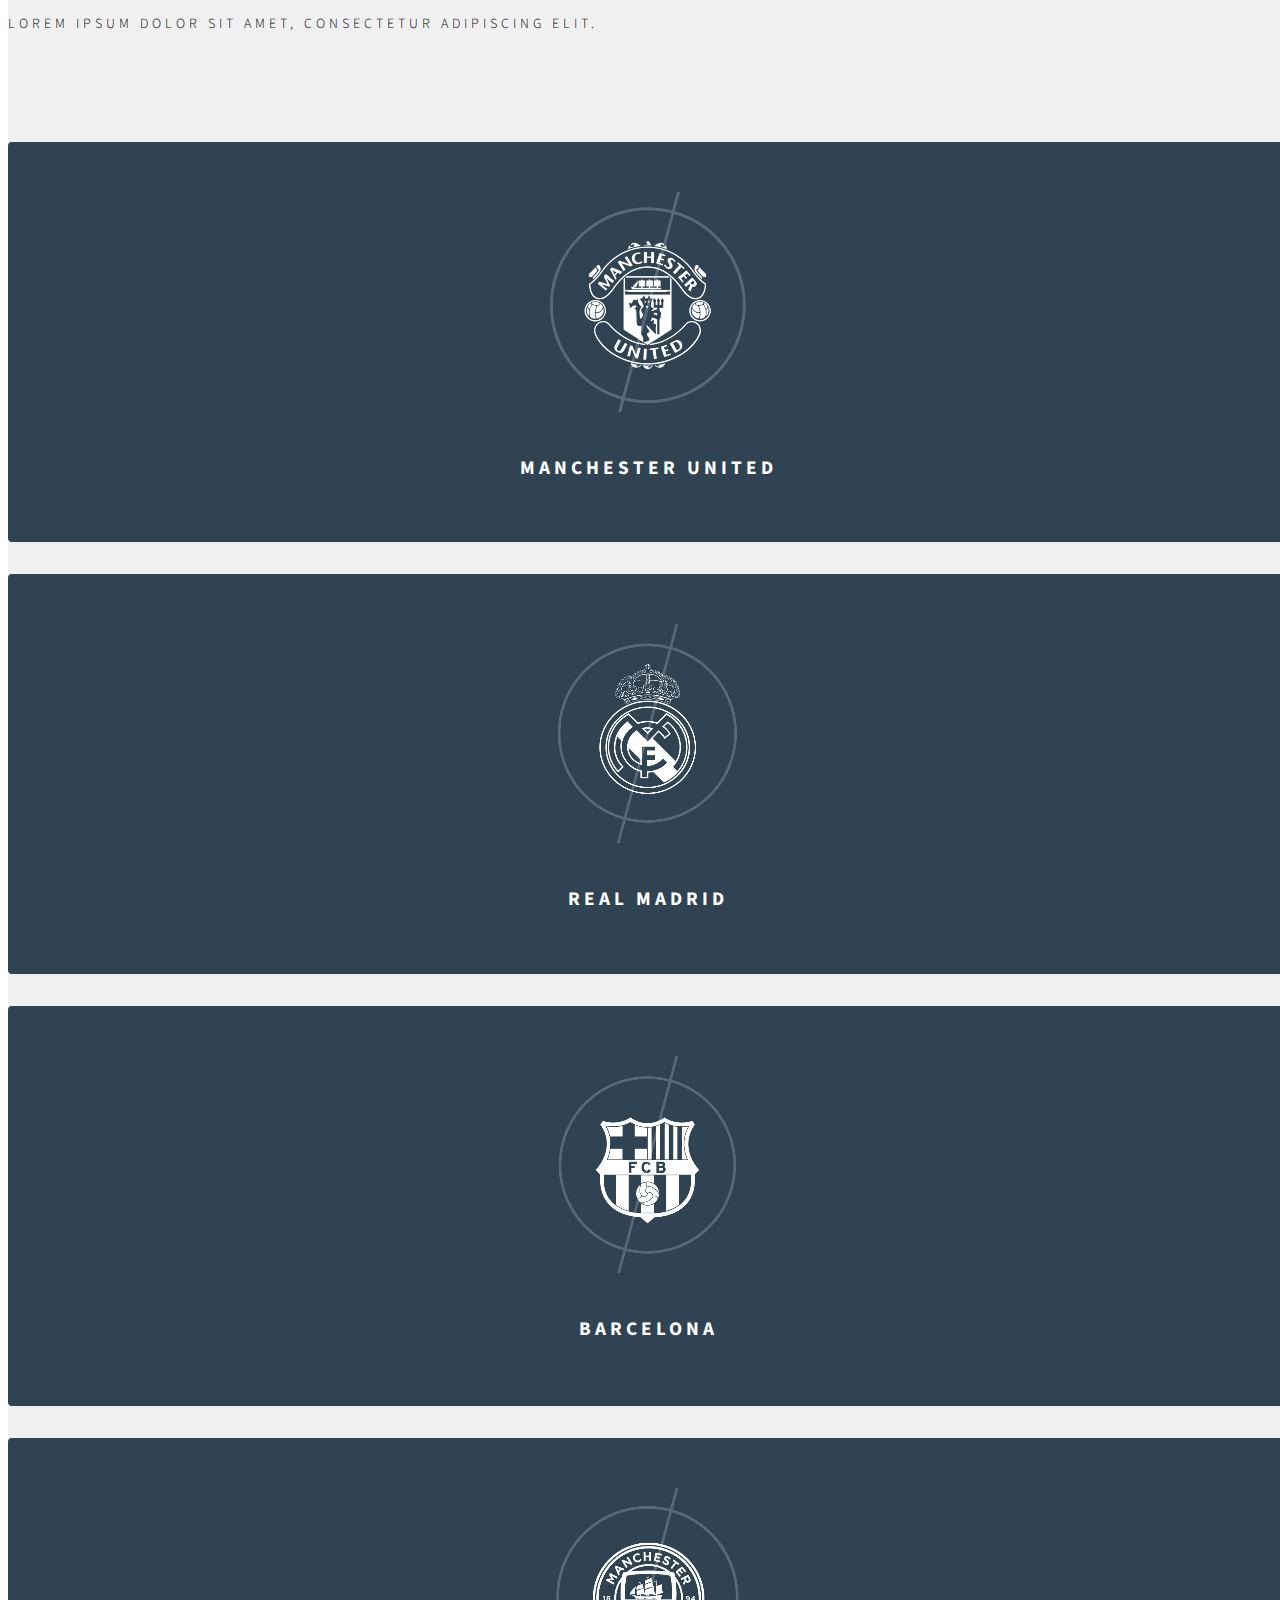
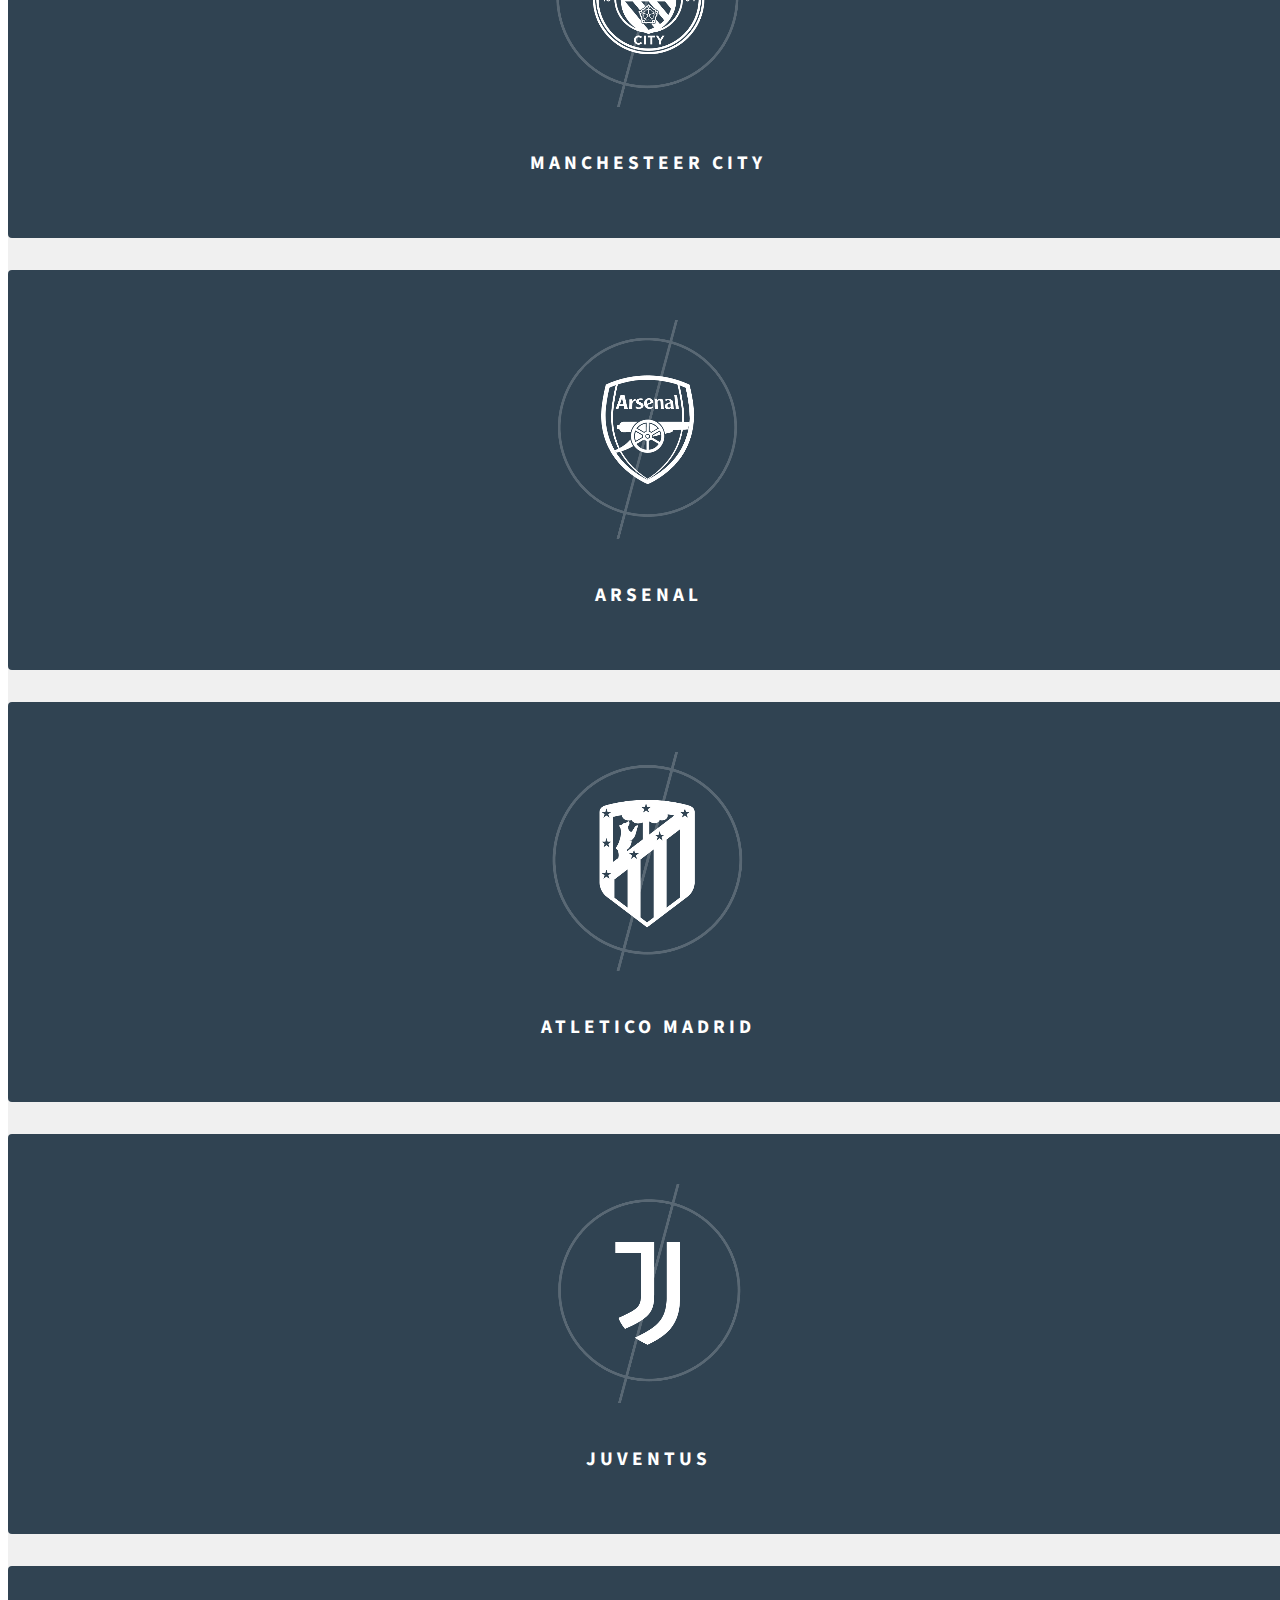
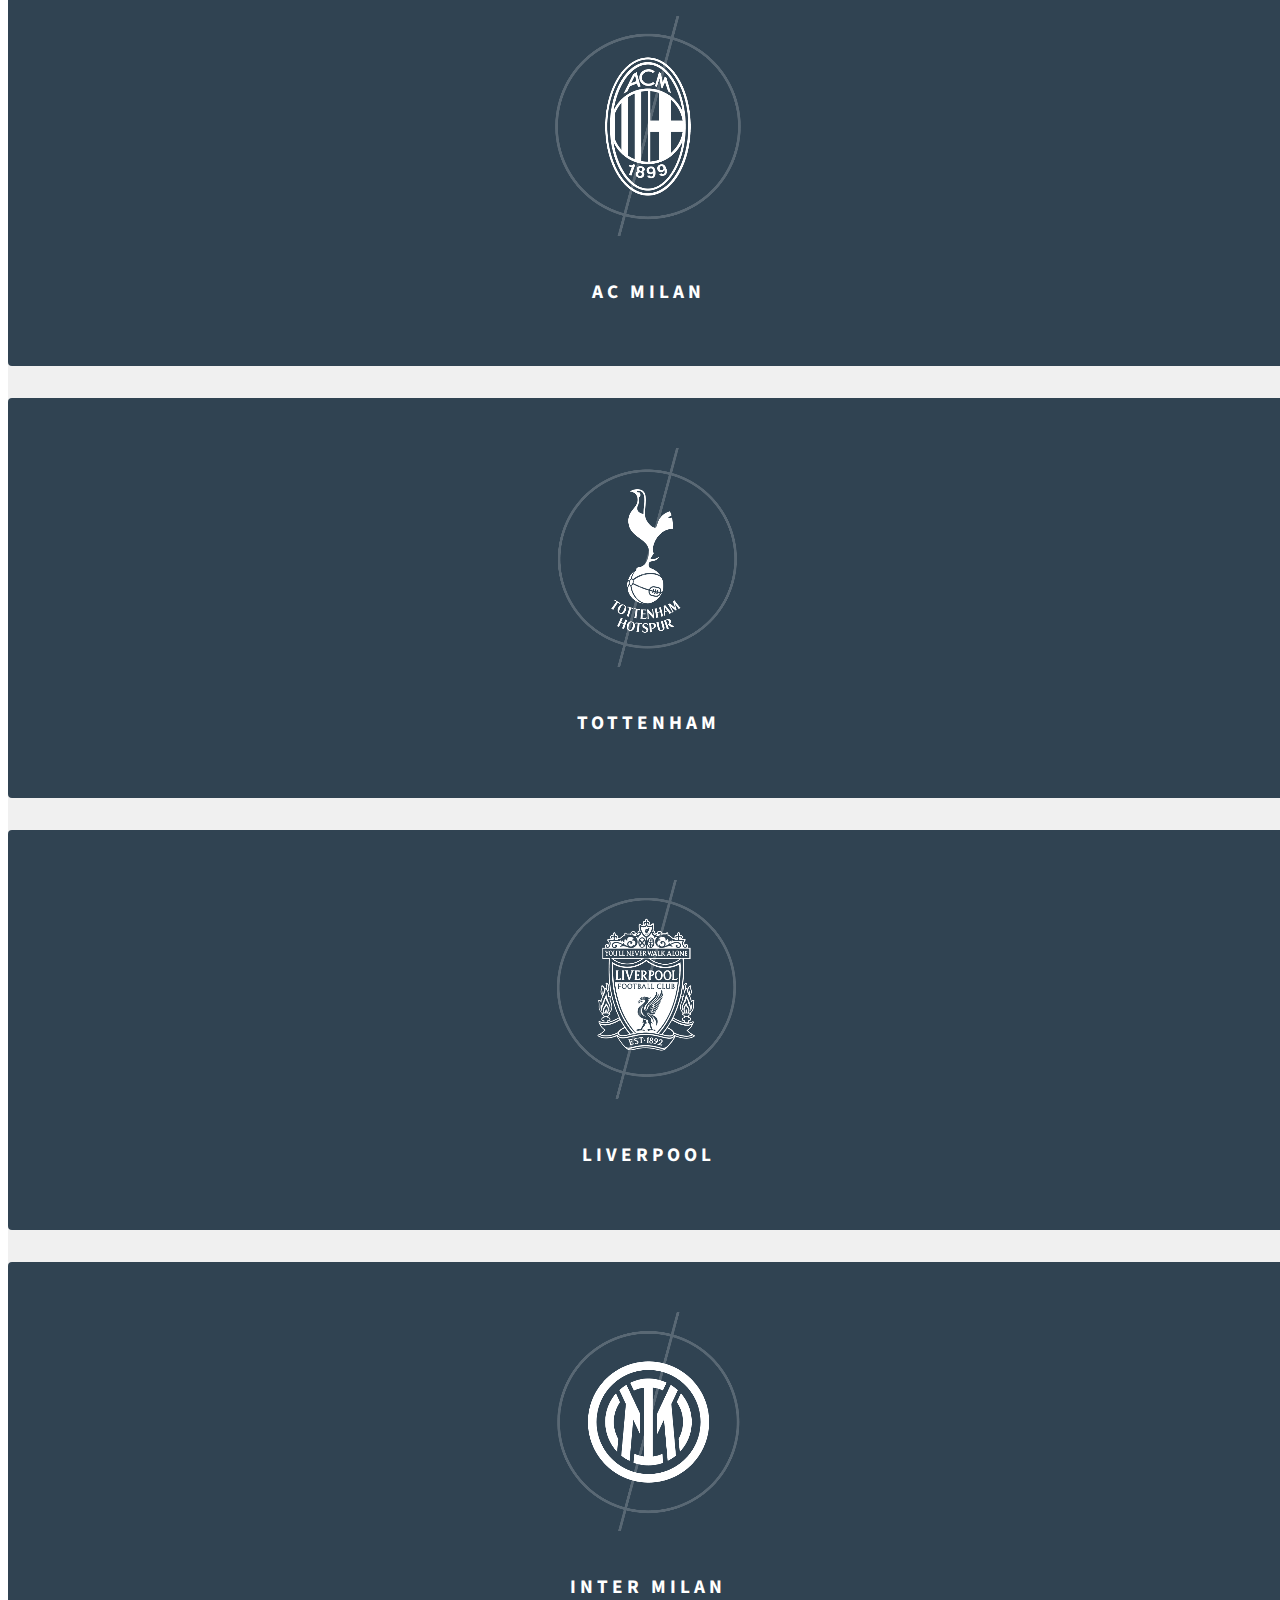
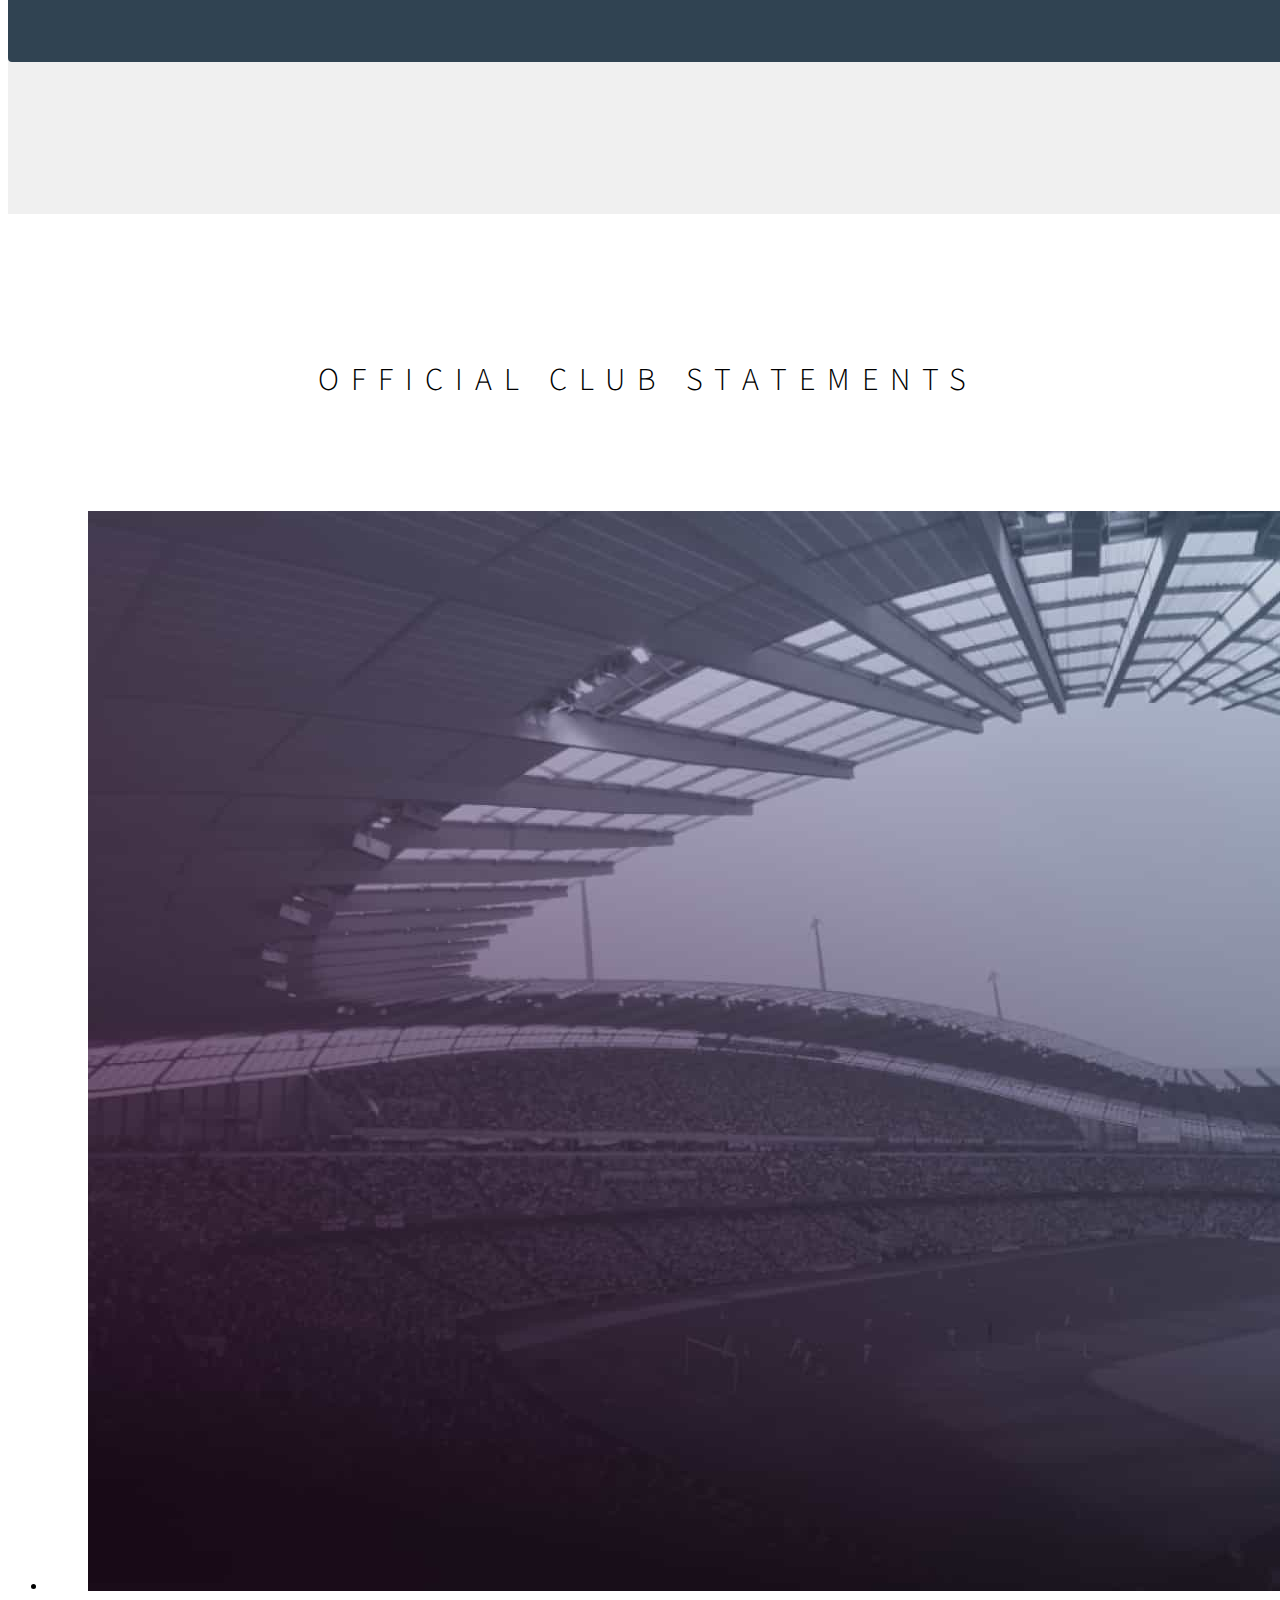
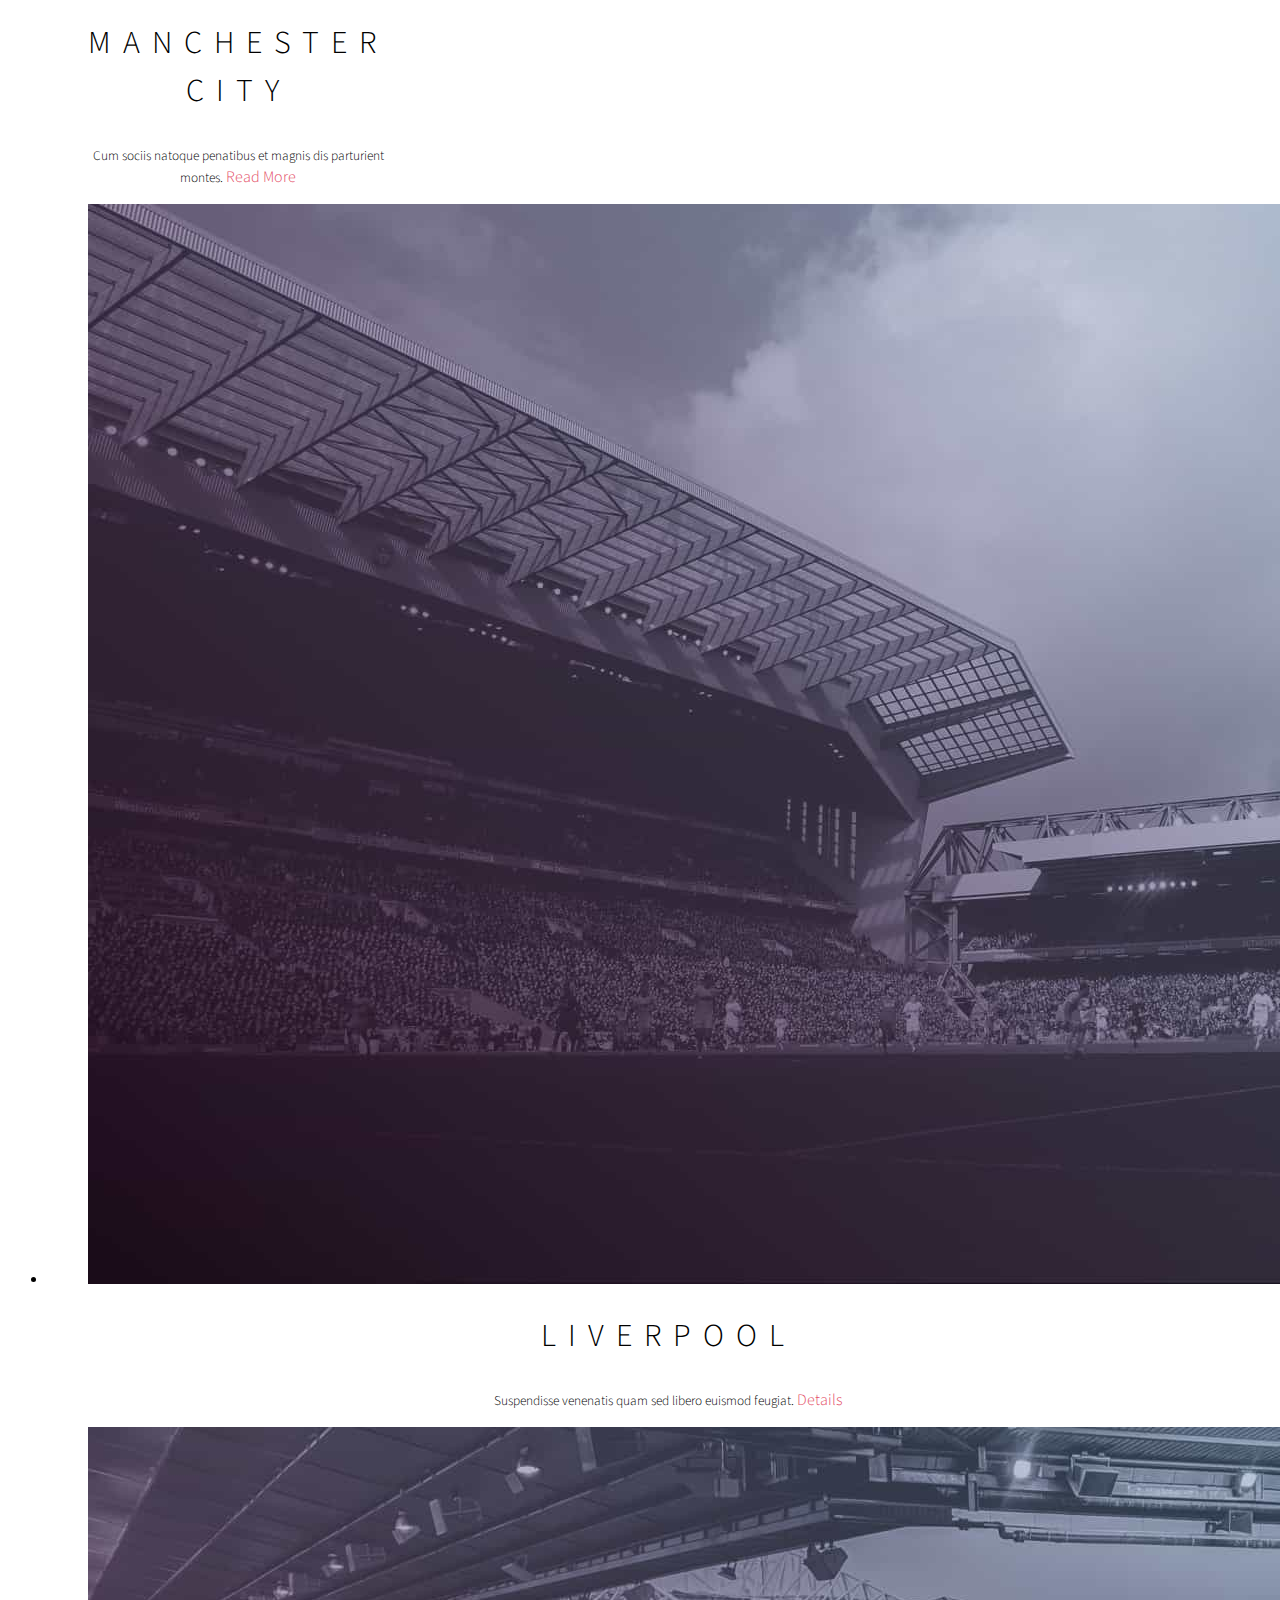
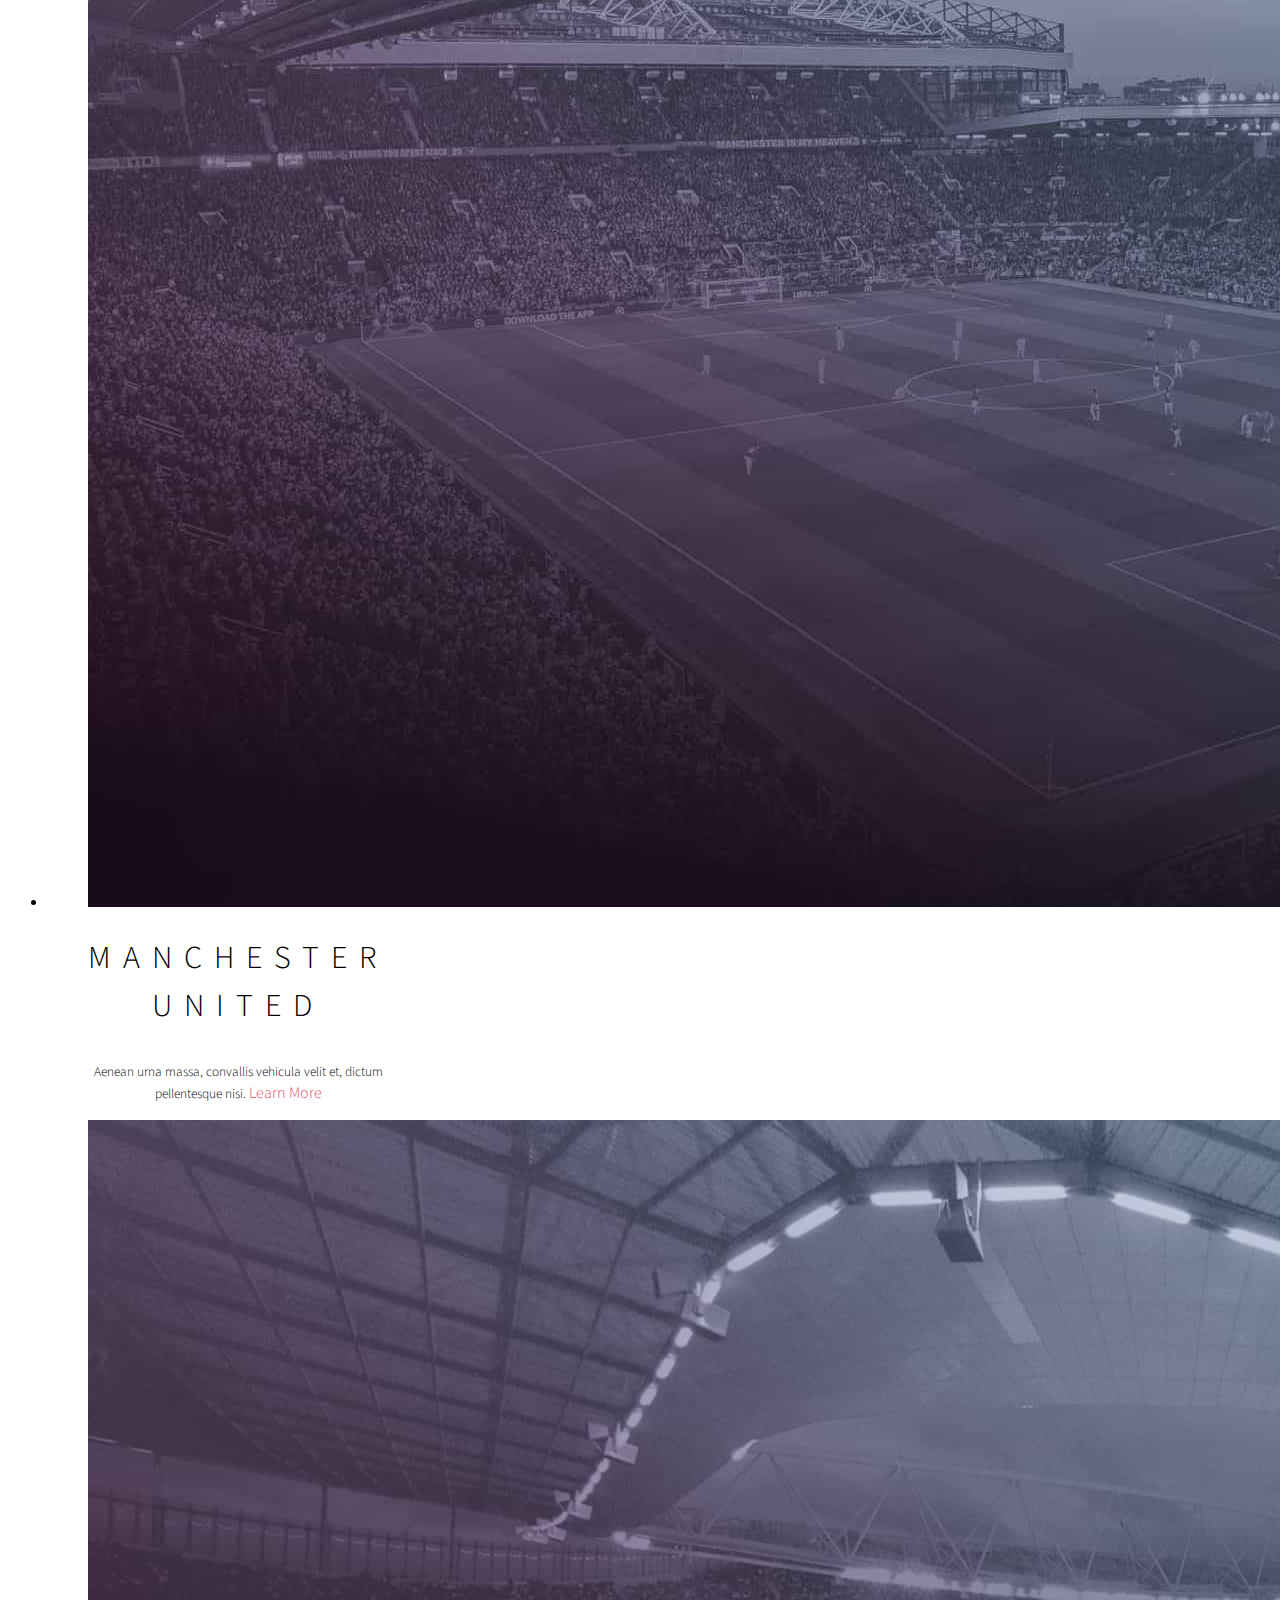
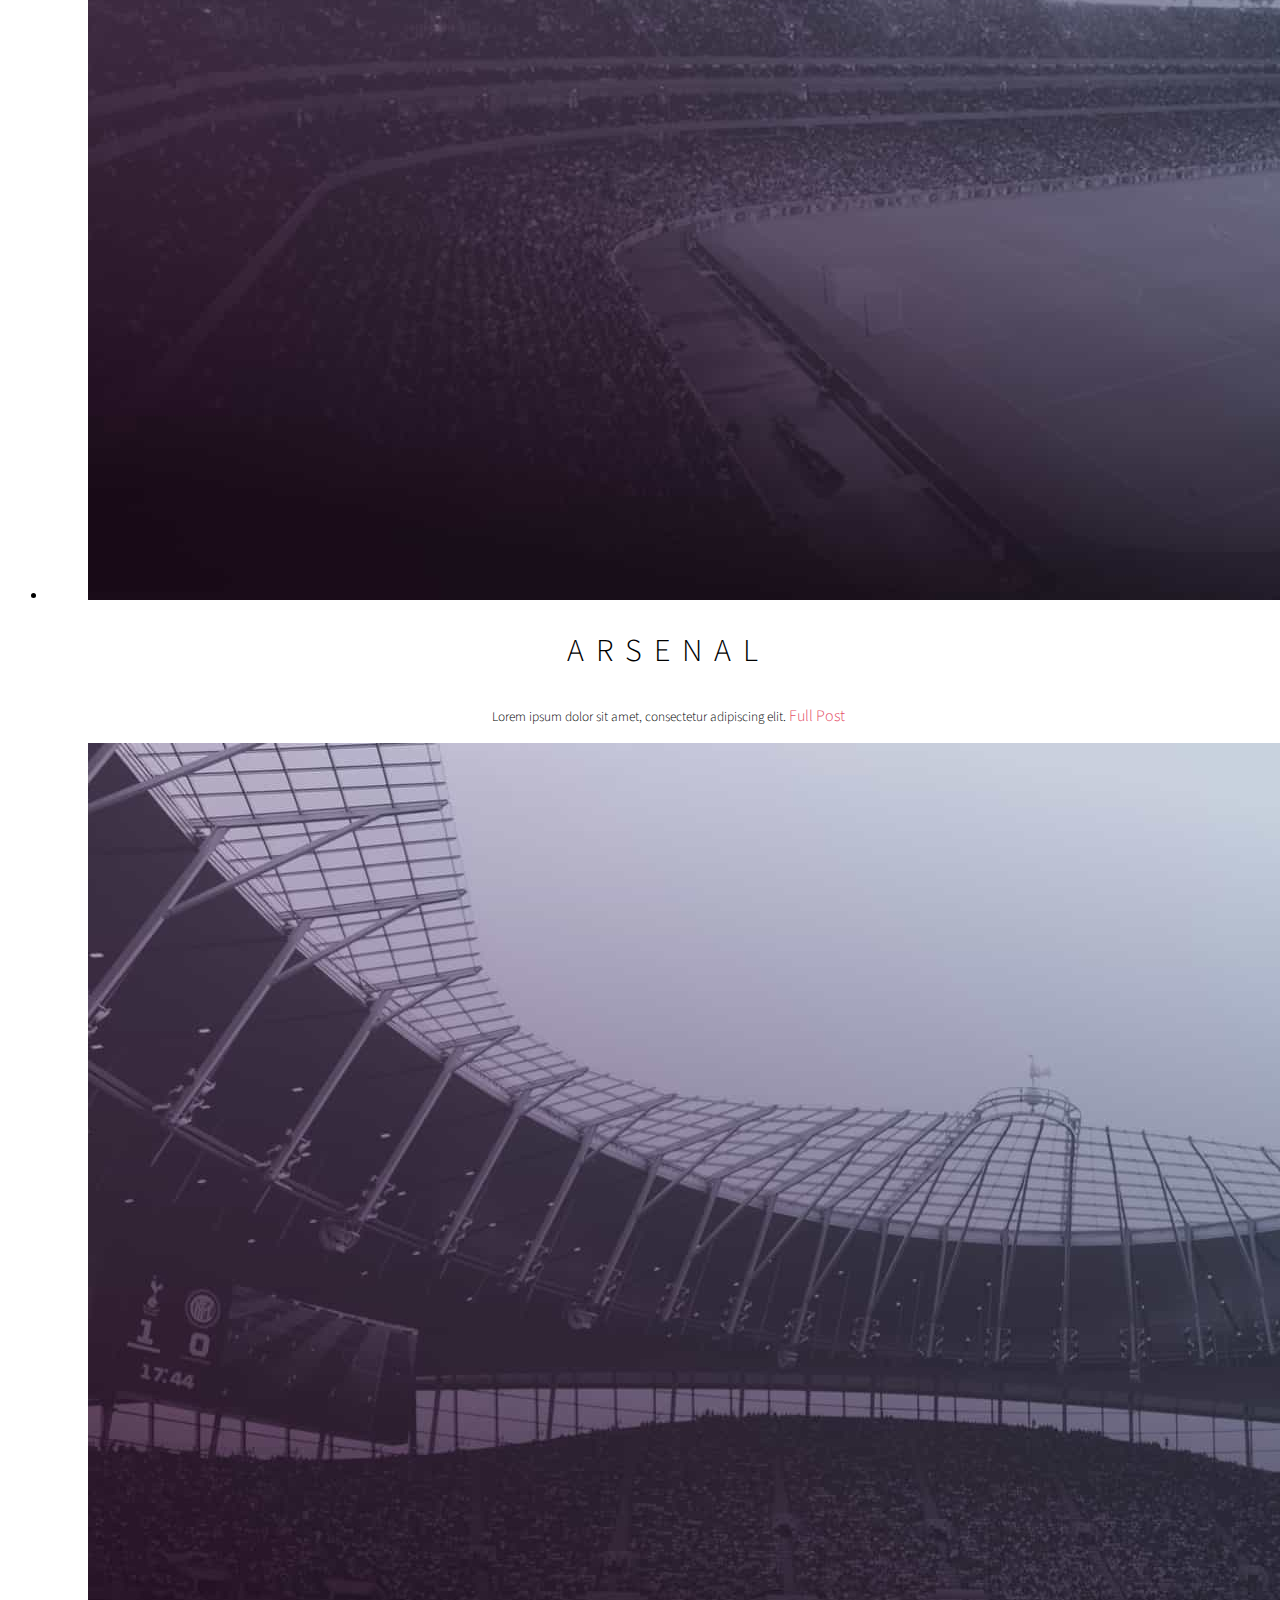
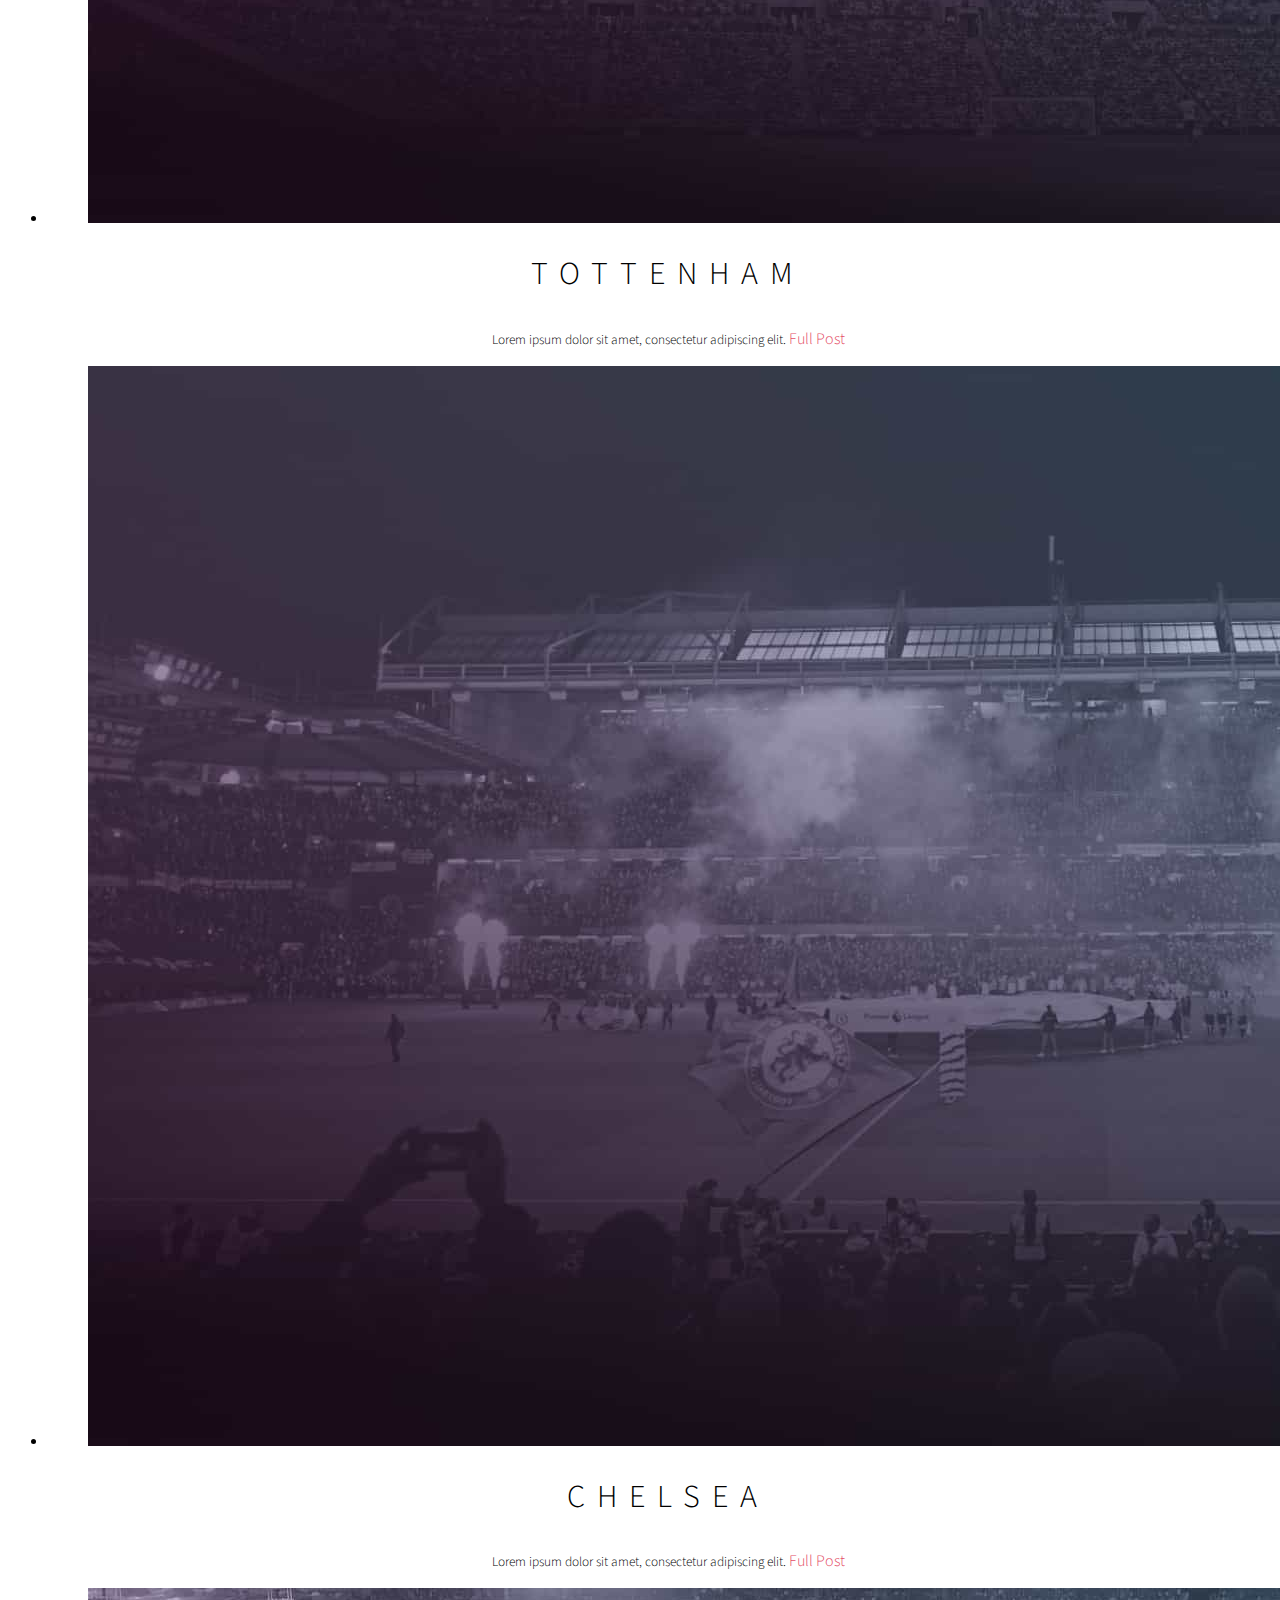
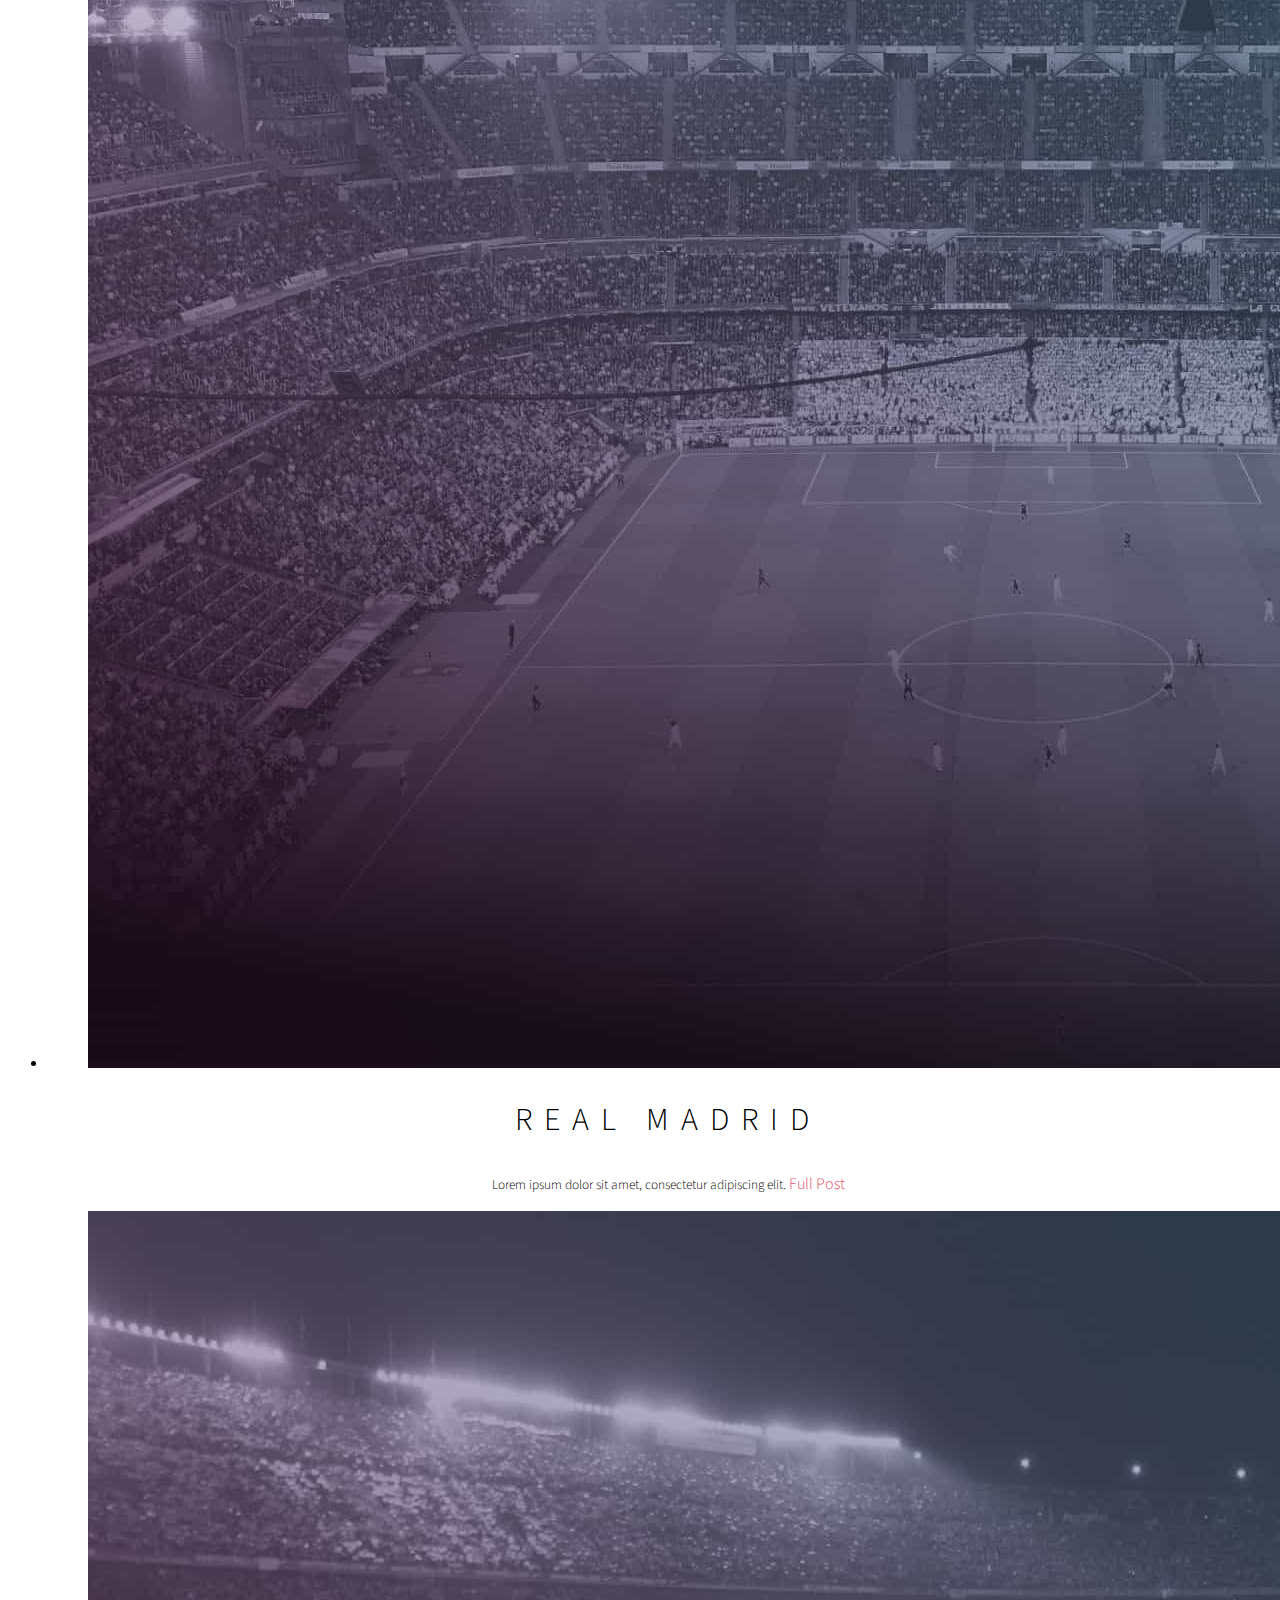
==== commit f15472c5: "Updated official statements" ====
--- a/templatemo_493_snapshot/index.html
+++ b/templatemo_493_snapshot/index.html
@@ -220,56 +220,145 @@
 
       <div class="col-md-offset-2 col-md-8 col-sm-12 wow fadeInUp" data-wow-delay="0.3s">
         <div class="section-title">
-          <h1>Gallery</h1>
-          <p>Nullam scelerisque, quam nec iaculis vulputate, arcu ligula sollicitudin nisl, ac volutpat erat nulla a arcu.</p>
+          <h1>Official Club Statements</h1>
+          <!-- <p>Nullam scelerisque, quam nec iaculis vulputate, arcu ligula sollicitudin nisl, ac volutpat erat nulla a arcu.</p> -->
         </div>
       </div>
 
       <ul class="grid cs-style-4">
         <li class="col-md-6 col-sm-6">
           <figure>
-            <div><img src="images/gallery-img1.jpg" alt="image 1"></div>
-            <figcaption>
-              <h1>Sapien arcu</h1>
+            <div><img src="images/01_Hero6_ManchesterCity.jpeg" alt="image 1"></div>
+            <figcaption style="width: 300px;">
+              <h1>Manchester City</h1>
               <small>Cum sociis natoque penatibus et magnis dis parturient montes.</small>
-              <a href="#">Read More</a>
-            </figcaption>
-          </figure>
-        </li>
-
-        <li class="col-md-6 col-sm-6">
-          <figure>
-            <div><img src="images/gallery-img2.jpg" alt="image 2"></div>
-            <figcaption>
-              <h1>Aliquam erat</h1>
+              <a href="https://www.mancity.com/news/mens/club-statement-regarding-super-league-competition-63754377" target="_blank">Read More</a>
+            </figcaption>
+          </figure>
+        </li>
+
+        <li class="col-md-6 col-sm-6">
+          <figure>
+            <div><img src="images/01_Hero5_Liverpool.jpeg" alt="image 2"></div>
+            <figcaption>
+              <h1>Liverpool</h1>
               <small>Suspendisse venenatis quam sed libero euismod feugiat.</small>
-              <a href="#">Details</a>
-            </figcaption>
-          </figure>
-        </li>
-
-        <li class="col-md-6 col-sm-6">
-          <figure>
-            <div><img src="images/gallery-img3.jpg" alt="image 3"></div>
-            <figcaption>
-              <h1>Cras ante sem</h1>
+              <a href="https://www.liverpoolfc.com/news/first-team/431801-leading-european-football-clubs-announce-new-super-league-competition" target="_blank">Details</a>
+            </figcaption>
+          </figure>
+        </li>
+
+        <li class="col-md-6 col-sm-6">
+          <figure>
+            <div><img src="images/01_Hero7_ManUnited.jpeg" alt="image 3"></div>
+            <figcaption style="width: 300px;">
+              <h1>Manchester United</h1>
               <small>Aenean urna massa, convallis vehicula velit et, dictum pellentesque nisi.</small>
-              <a href="#">Learn More</a>
-            </figcaption>
-          </figure>
-        </li>
-
-        <li class="col-md-6 col-sm-6">
-          <figure>
-            <div><img src="images/gallery-img4.jpg" alt="image 4"></div>
-            <figcaption>
-              <h1>Sed ornare</h1>
-              <small>Lorem ipsum dolor sit amet, consectetur adipiscing elit.</small>
-              <a href="#">Full Post</a>
+              <a href="https://www.manutd.com/en/news/detail/leading-football-clubs-announce-new-super-league-competition-18-april-2021#"  target="_blank">Learn More</a>
+            </figcaption>
+          </figure>
+        </li>
+
+        <li class="col-md-6 col-sm-6">
+          <figure>
+            <div><img src="images/01_Hero2_Arsenal.jpeg" alt="image 4"></div>
+            <figcaption>
+              <h1>Arsenal</h1>
+              <small>Lorem ipsum dolor sit amet, consectetur adipiscing elit.</small>
+              <a href="https://www.arsenal.com/news/european-super-league-announced" target="_blank">Full Post</a>
+            </figcaption>
+          </figure>
+        </li>
+
+        <li class="col-md-6 col-sm-6">
+          <figure>
+            <div><img src="images/01_Hero8_Tottenham.jpeg" alt="image 4"></div>
+            <figcaption>
+              <h1>Tottenham</h1>
+              <small>Lorem ipsum dolor sit amet, consectetur adipiscing elit.</small>
+              <a href="https://www.tottenhamhotspur.com/news/2021/april/leading-european-football-clubs-announce-new-super-league-competition/" target="_blank">Full Post</a>
+            </figcaption>
+          </figure>
+        </li>
+
+        <li class="col-md-6 col-sm-6">
+          <figure>
+            <div><img src="images/01_Hero8_Chelsea.jpeg" alt="image 4"></div>
+            <figcaption>
+              <h1>Chelsea</h1>
+              <small>Lorem ipsum dolor sit amet, consectetur adipiscing elit.</small>
+              <a href="https://www.chelseafc.com/en/news/2021/04/18/club-statement" target="_blank">Full Post</a>
+            </figcaption>
+          </figure>
+        </li>
+
+        <li class="col-md-6 col-sm-6">
+          <figure>
+            <div><img src="images/01_Hero1_RealMadrid.jpeg" alt="image 4"></div>
+            <figcaption>
+              <h1>Real Madrid</h1>
+              <small>Lorem ipsum dolor sit amet, consectetur adipiscing elit.</small>
+              <a href="https://www.realmadrid.com/en/news/2021/04/19/official-announcement-leading-european-football-clubs-unveil-new-super-league" target="_blank">Full Post</a>
+            </figcaption>
+          </figure>
+        </li>
+
+        <li class="col-md-6 col-sm-6">
+          <figure>
+            <div><img src="images/01_Hero2_Barcelona.jpeg" alt="image 4"></div>
+            <figcaption>
+              <h1>Barcelona</h1>
+              <small>Lorem ipsum dolor sit amet, consectetur adipiscing elit.</small>
+              <a href="https://www.fcbarcelona.com/en/news/2110622/fc-barcelona-one-of-the-founding-clubs-of-the-new-superleague" target="_blank">Full Post</a>
+            </figcaption>
+          </figure>
+        </li>
+
+        <li class="col-md-6 col-sm-6">
+          <figure>
+            <div><img src="images/01_Hero8_Atletico.jpeg" alt="image 4"></div>
+            <figcaption>
+              <h1>Atletico Madrid</h1>
+              <small>Lorem ipsum dolor sit amet, consectetur adipiscing elit.</small>
+              <a href="https://en.atleticodemadrid.com/noticias/atletico-de-madrid-joins-super-league-as-founding-club" target="_blank">Full Post</a>
+            </figcaption>
+          </figure>
+        </li>
+        <li class="col-md-6 col-sm-6">
+          <figure>
+            <div><img src="images/01_Hero8_Juventus.jpeg" alt="image 4"></div>
+            <figcaption>
+              <h1>Juventus</h1>
+              <small>Lorem ipsum dolor sit amet, consectetur adipiscing elit.</small>
+              <a href="https://www.juventus.com/en/news/articles/12-european-top-clubs-announce-the-creation-of-the-super-league" target="_blank">Full Post</a>
+            </figcaption>
+          </figure>
+        </li>
+
+        <li class="col-md-6 col-sm-6">
+          <figure>
+            <div><img src="images/01_Hero1_ACMilan.jpeg" alt="image 4"></div>
+            <figcaption>
+              <h1>AC Milan</h1>
+              <small>Lorem ipsum dolor sit amet, consectetur adipiscing elit.</small>
+              <a href="https://www.acmilan.com/en/news/articles/club/2021-04-19/leading-european-football-clubs-announce-new-super-league-competition" target="_blank">Full Post</a>
+            </figcaption>
+          </figure>
+        </li>
+
+        <li class="col-md-6 col-sm-6">
+          <figure>
+            <div><img src="images/01_Hero3_InterMilan.jpeg" alt="image 4"></div>
+            <figcaption>
+              <h1>Inter Milan</h1>
+              <small>Lorem ipsum dolor sit amet, consectetur adipiscing elit.</small>
+              <a href="https://www.inter.it/en/news/2021/04/19/official-statement-inter-super-league.html" target="_blank">Full Post</a>
             </figcaption>
           </figure>
         </li>
       </ul>
+
+      
 
     </div>
   </div>
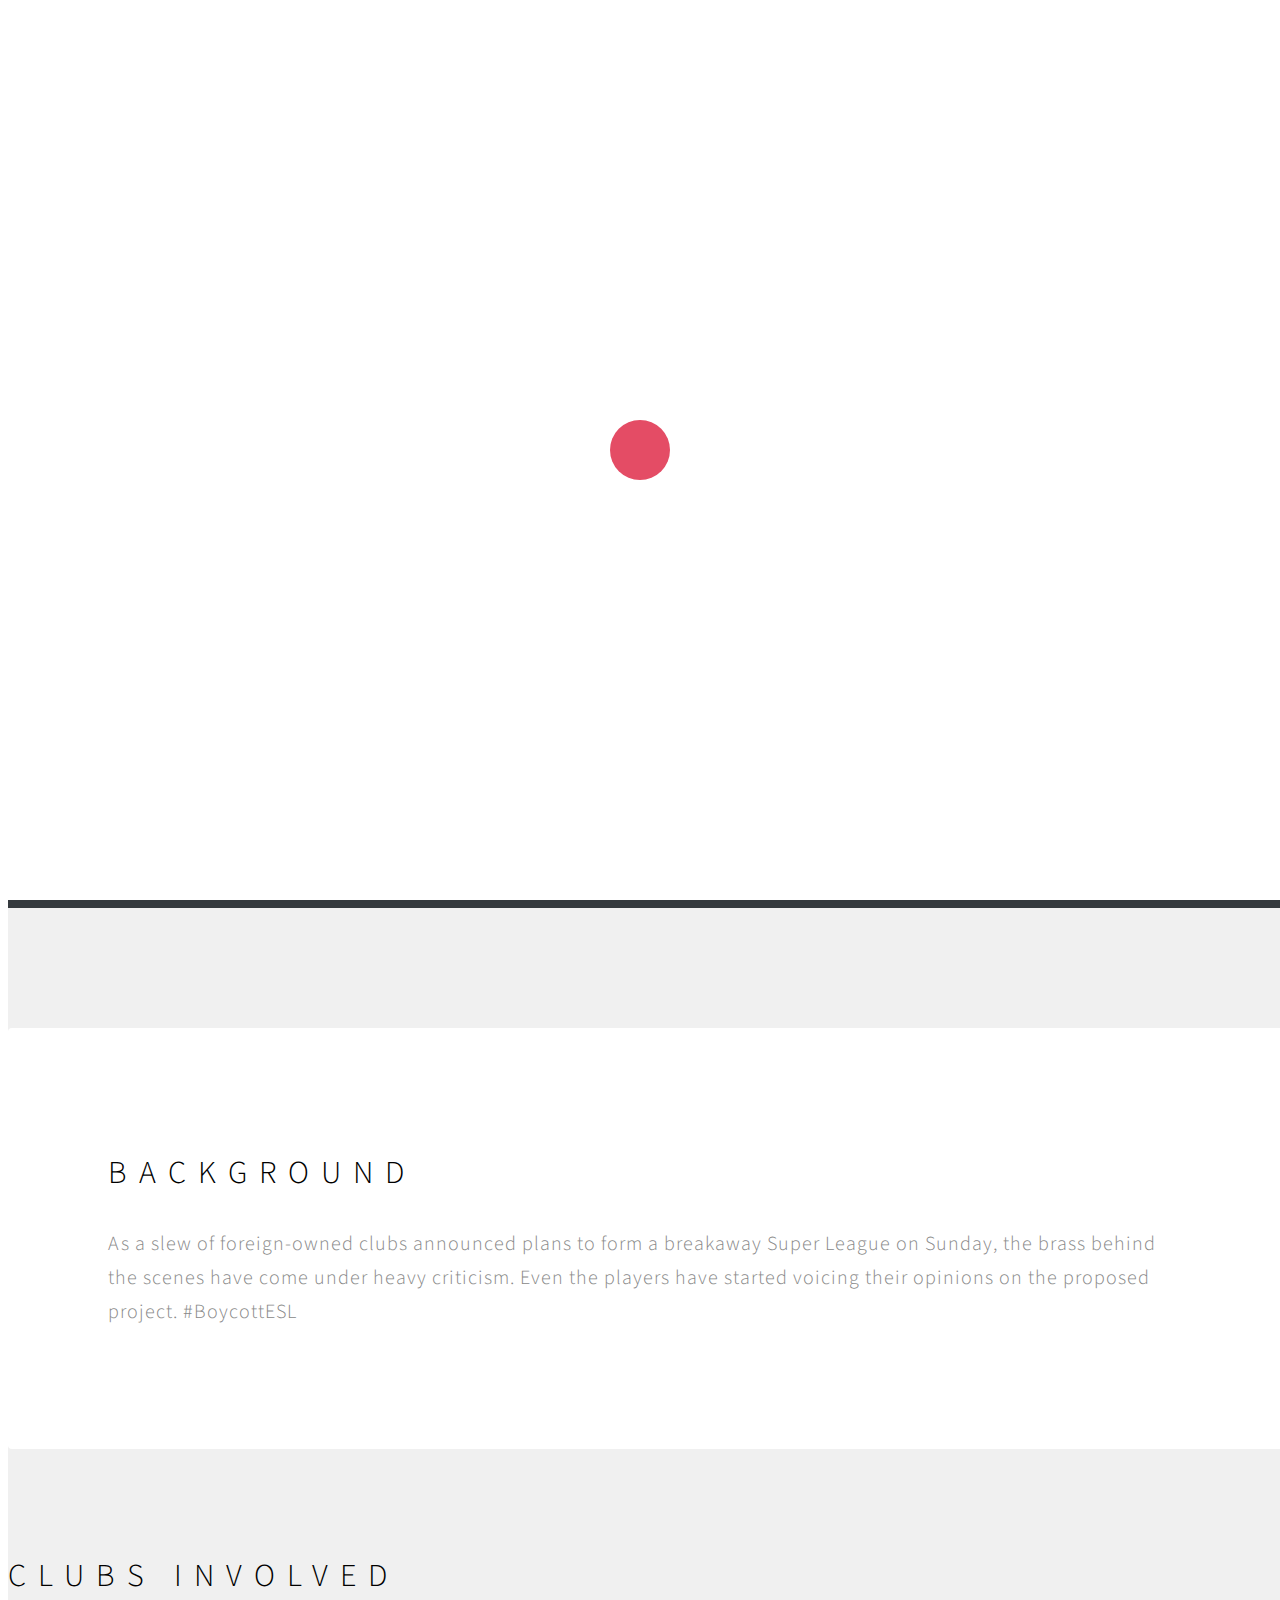
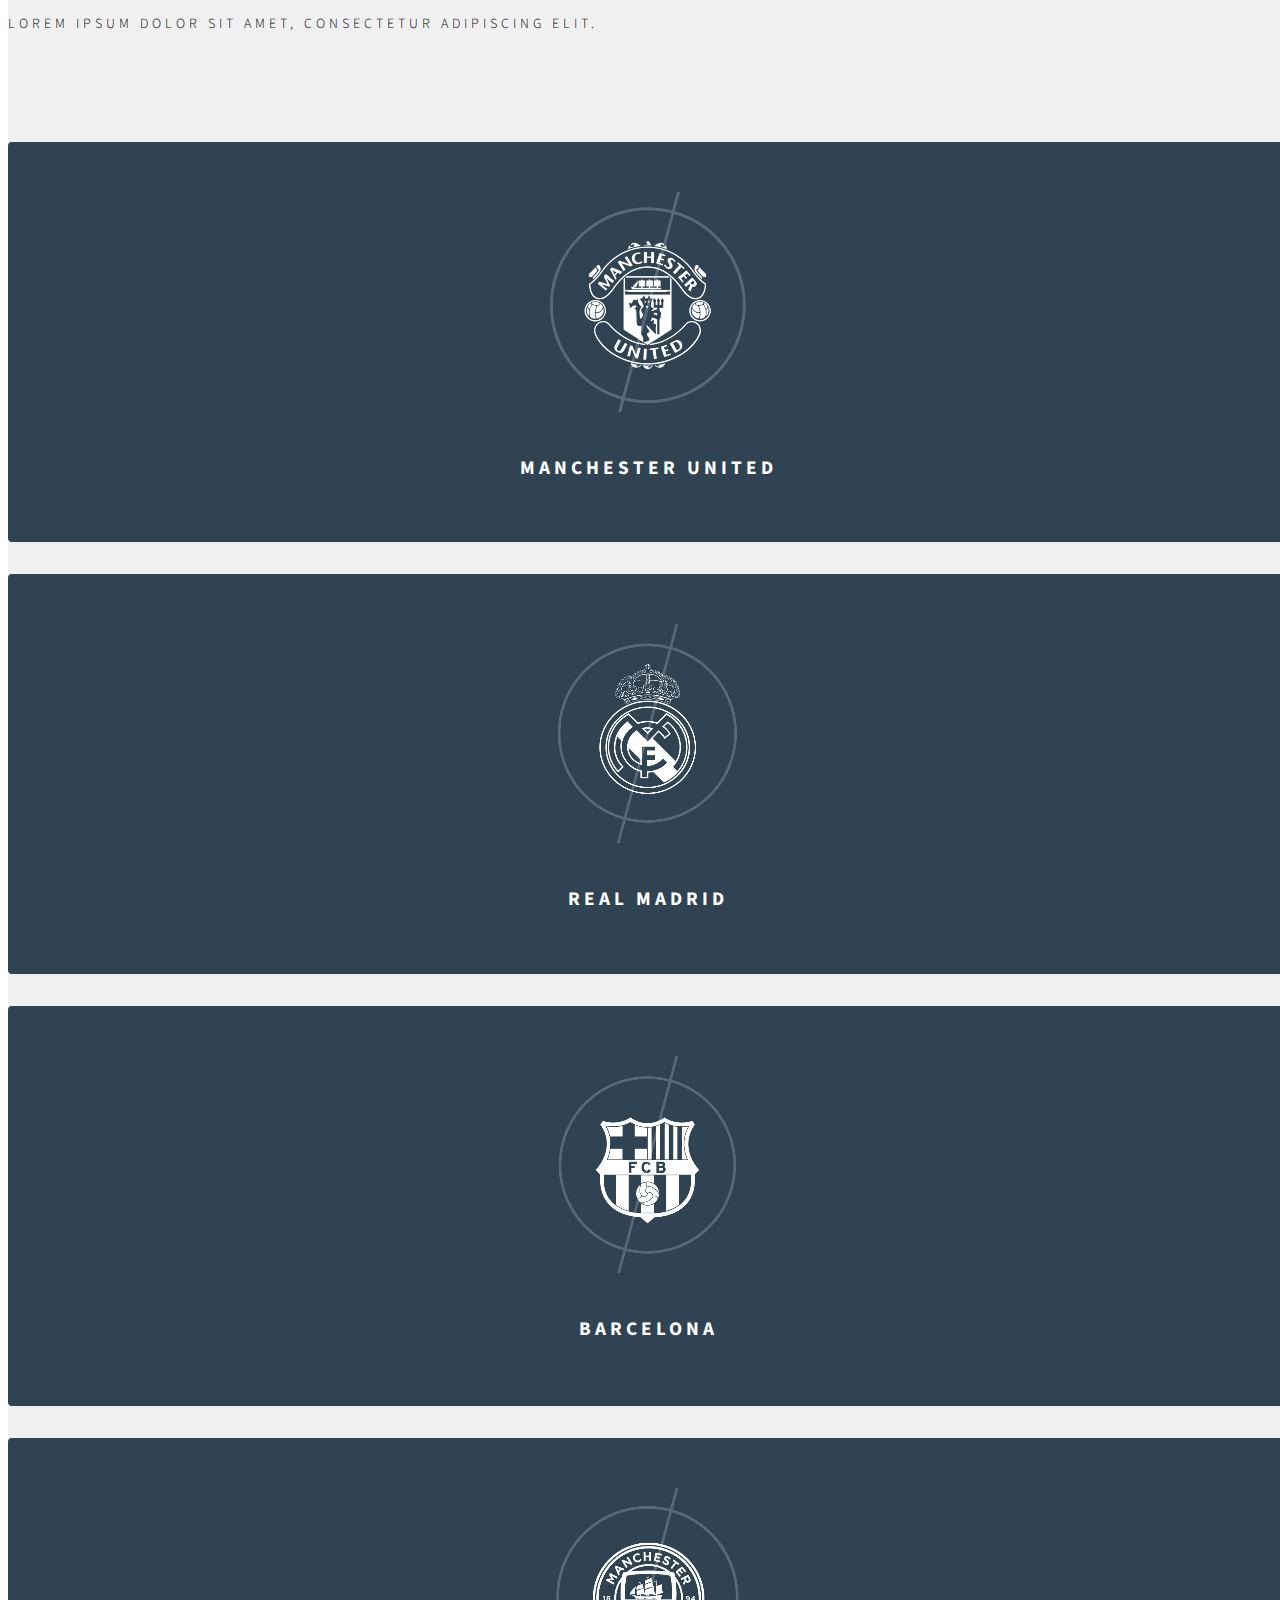
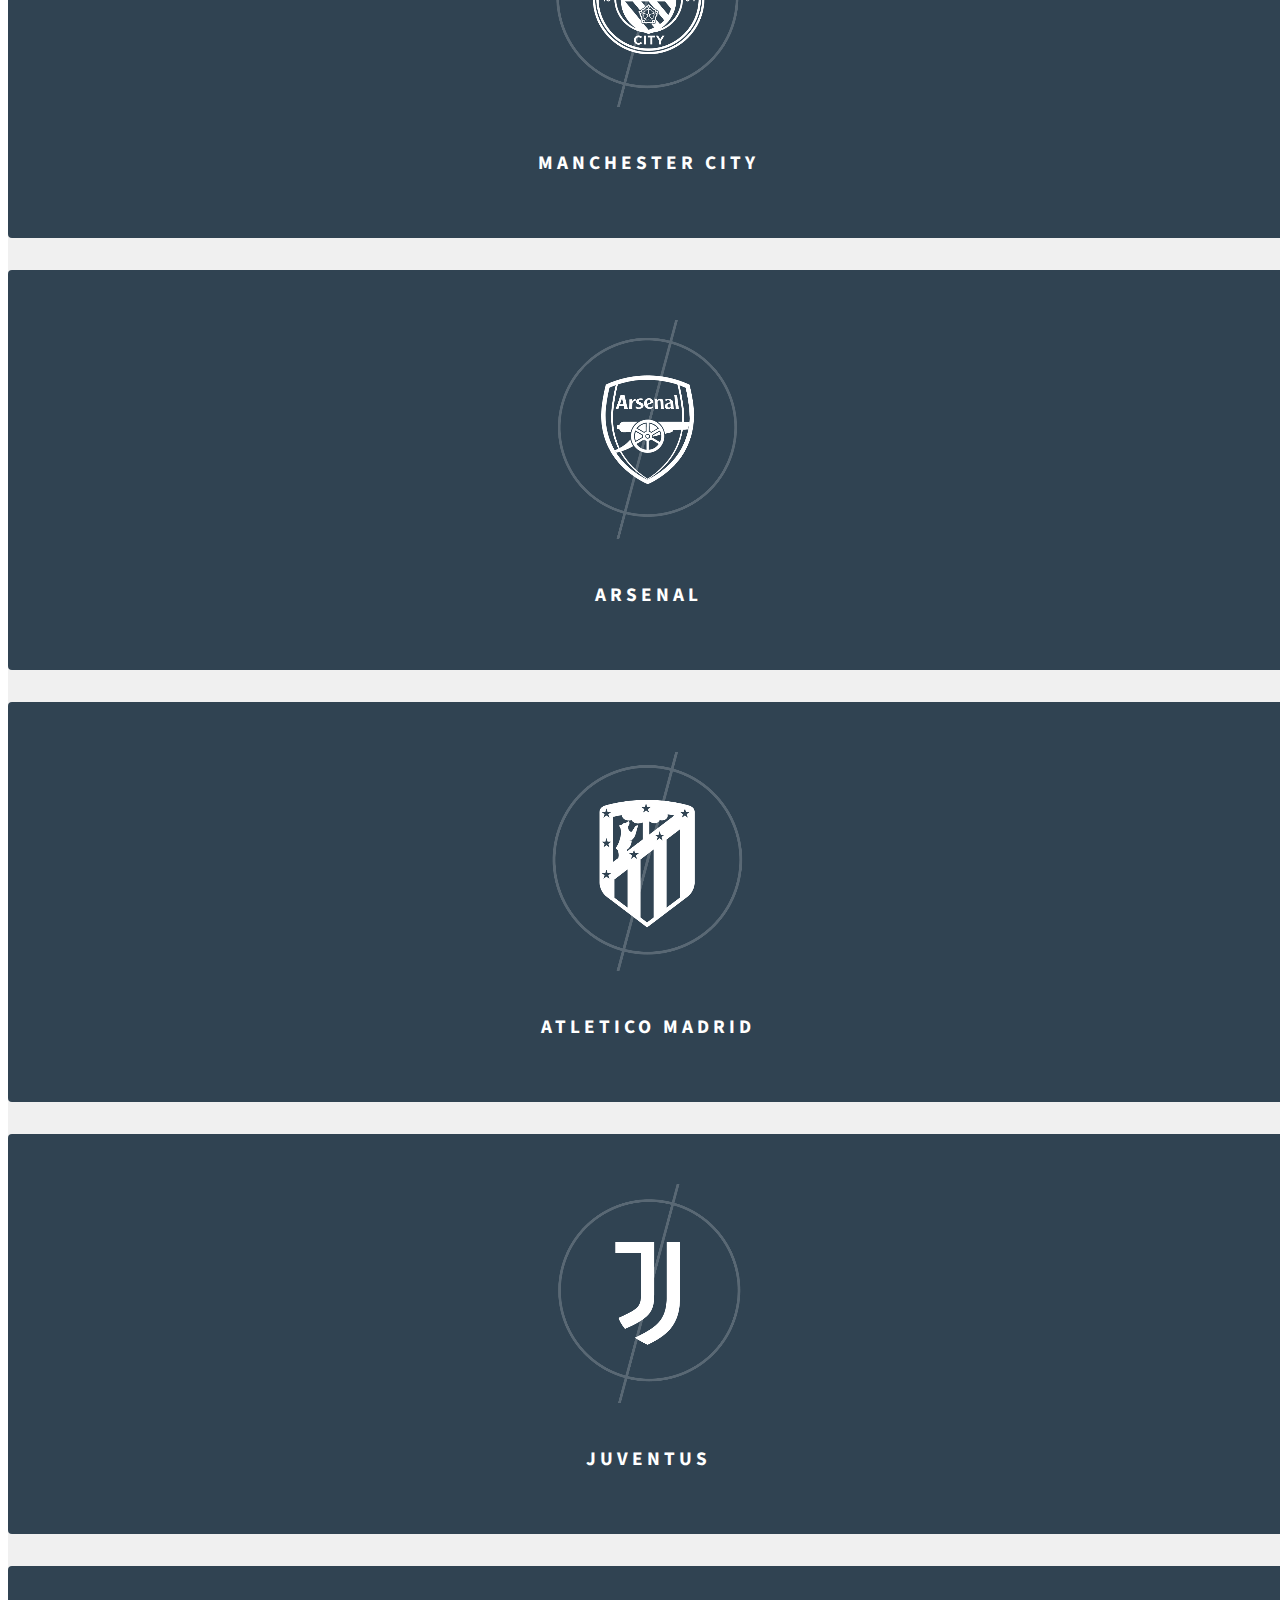
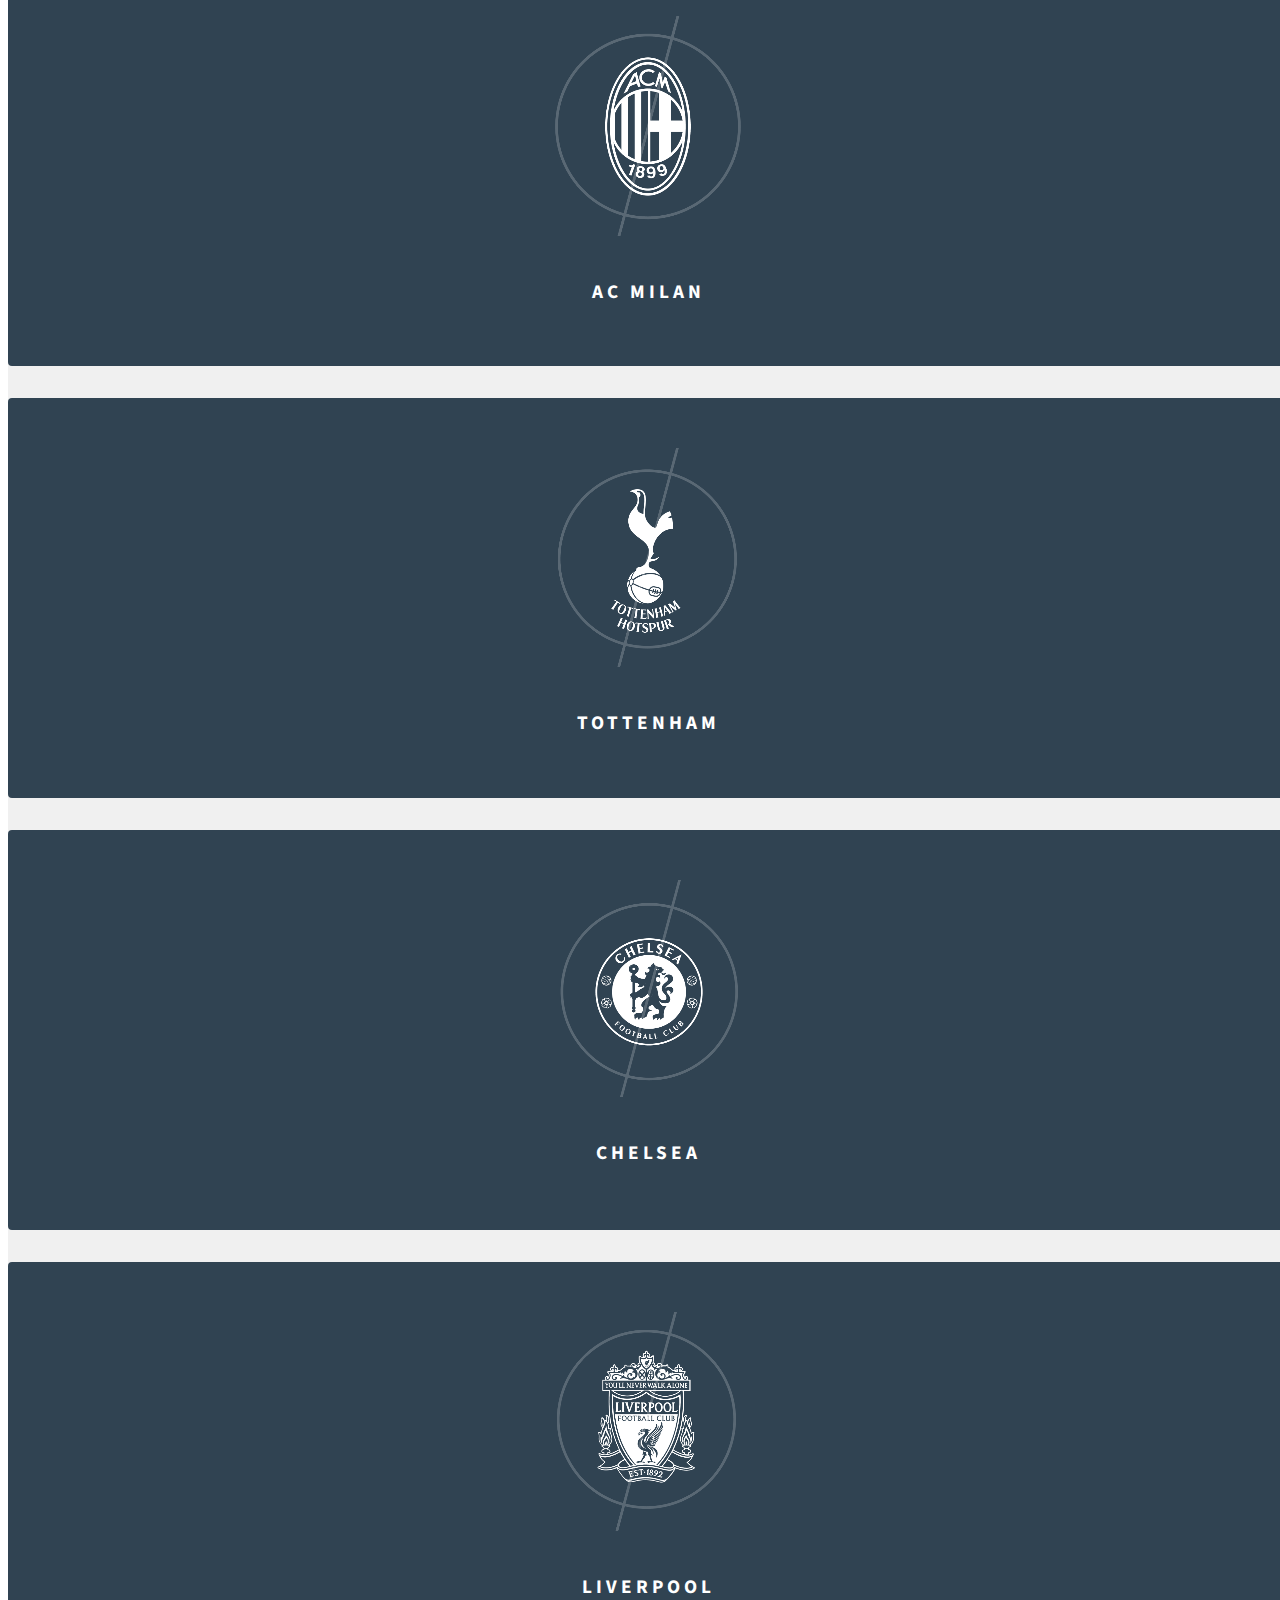
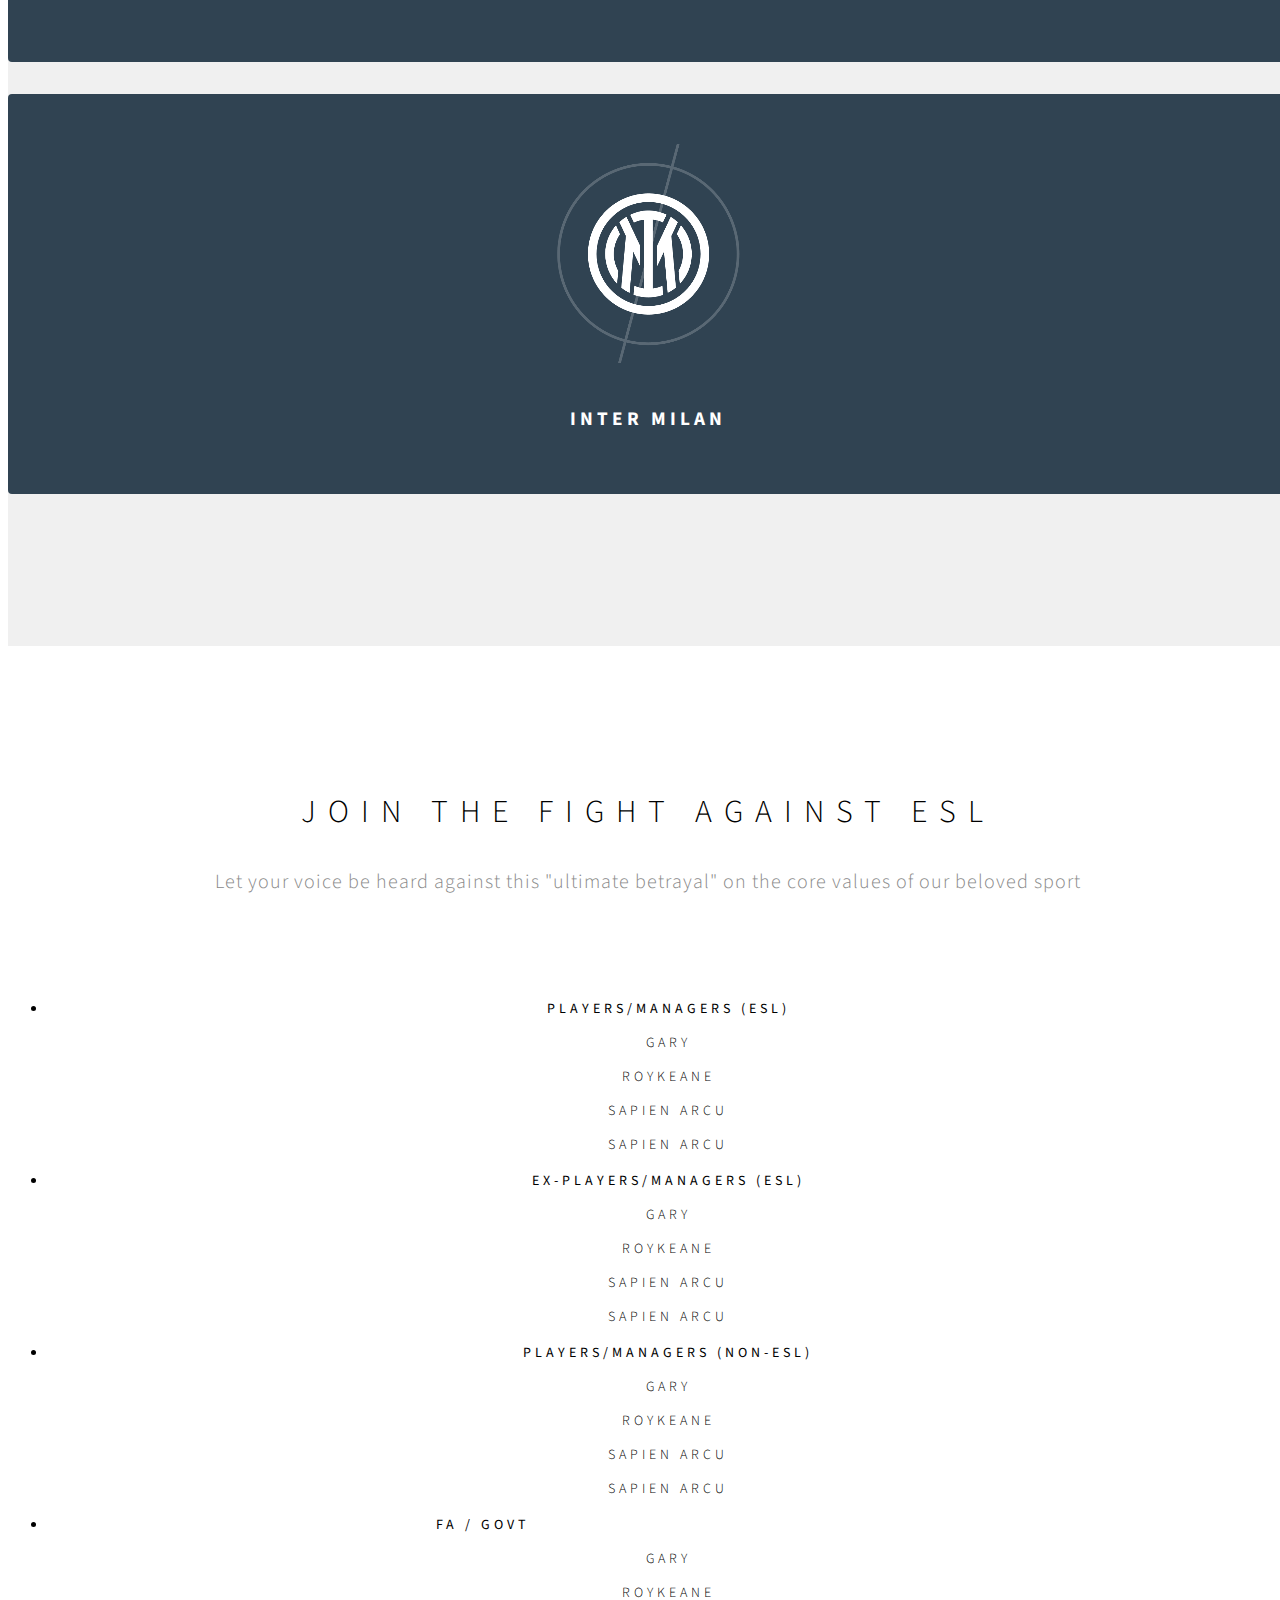
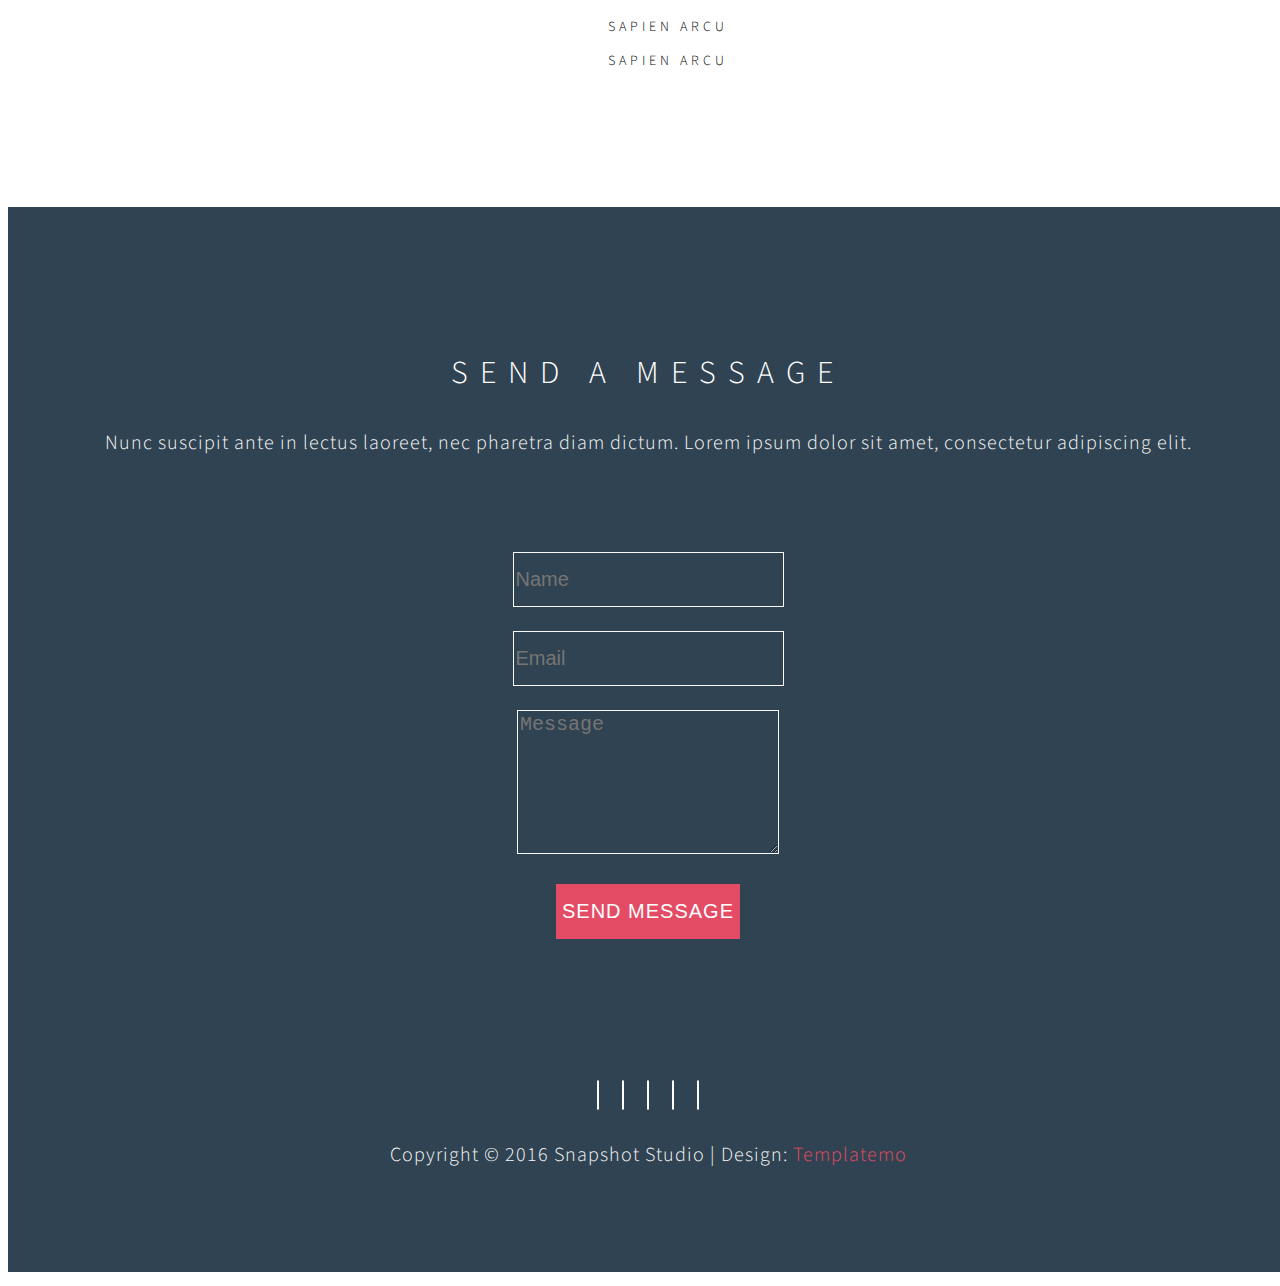
==== commit 8fbccb71: "Added Against columns" ====
--- a/templatemo_493_snapshot/index.html
+++ b/templatemo_493_snapshot/index.html
@@ -74,7 +74,7 @@
       <div class="col-md-9 col-sm-8 wow fadeInUp" data-wow-delay="0.2s">
         <div class="about-thumb">
           <h1>Background</h1>
-          <p>As a slew of foreign-owned clubs announced plans to form a breakaway Super League on Sunday, the brass behind the scenes have come under heavy criticism. Even the players have started voicing their opinions on the proposed project.</p>
+          <p>As a slew of foreign-owned clubs announced plans to form a breakaway Super League on Sunday, the brass behind the scenes have come under heavy criticism. Even the players have started voicing their opinions on the proposed project. #BoycottESL</p>
         </div>
       </div>
 
@@ -100,7 +100,7 @@
             <img src="images/manchesterunited.png" class="img-responsive img-circle" alt="Mary">
           </div>
           <h2 class="heading">Manchester United</h2>
-          <p class="description"></p>
+          <p class="description"><a href="https://www.manutd.com/en/news/detail/leading-football-clubs-announce-new-super-league-competition-18-april-2021#"  target="_blank">Learn More</a></p>
         </div>
       </div>
 
@@ -110,7 +110,7 @@
             <img src="images/realmadrid.png" class="img-responsive img-circle" alt="Jack">
           </div>
           <h2 class="heading">Real Madrid</h2>
-          <p class="description"></p>
+          <p class="description"><a href="https://www.realmadrid.com/en/news/2021/04/19/official-announcement-leading-european-football-clubs-unveil-new-super-league" target="_blank">Learn More</a></p>
         </div>
       </div>
 
@@ -120,7 +120,7 @@
             <img src="images/barcelona.png" class="img-responsive img-circle" alt="Linda">
           </div>
           <h2 class="heading">Barcelona</h2>
-          <p class="description"></p>
+          <p class="description"><a href="https://www.fcbarcelona.com/en/news/2110622/fc-barcelona-one-of-the-founding-clubs-of-the-new-superleague" target="_blank">Learn More</a></p>
         </div>
       </div>
 
@@ -129,8 +129,8 @@
           <div class="image-holder">
             <img src="images/manchester_city.png" class="img-responsive img-circle" alt="Sandy">
           </div>
-          <h2 class="heading">Manchesteer City</h2>
-          <p class="description"></p>
+          <h2 class="heading">Manchester City</h2>
+          <p class="description"><a href="https://www.mancity.com/news/mens/club-statement-regarding-super-league-competition-63754377" target="_blank">Learn More</a></p>
         </div>
       </div>
 
@@ -140,7 +140,7 @@
             <img src="images/arsenal.png" class="img-responsive img-circle" alt="Lukia">
           </div>
           <h2 class="heading">Arsenal</h2>
-          <p class="description"></p>
+          <p class="description"><a href="https://www.arsenal.com/news/european-super-league-announced" target="_blank">Learn More</a></p>
         </div>
       </div>
 
@@ -150,7 +150,7 @@
             <img src="images/atletico.png" class="img-responsive img-circle" alt="George">
           </div>
           <h2 class="heading">Atletico Madrid</h2>
-          <p class="description"></p>
+          <p class="description"><a href="https://en.atleticodemadrid.com/noticias/atletico-de-madrid-joins-super-league-as-founding-club" target="_blank">Learn More</a></p>
         </div>
       </div>
 
@@ -160,7 +160,7 @@
             <img src="images/juventus.png" class="img-responsive img-circle" alt="Day">
           </div>
           <h2 class="heading">Juventus</h2>
-          <p class="description"></p>
+          <p class="description"><a href="https://www.juventus.com/en/news/articles/12-european-top-clubs-announce-the-creation-of-the-super-league" target="_blank">Learn More</a></p>
         </div>
       </div>
 
@@ -170,7 +170,7 @@
             <img src="images/acm.png" class="img-responsive img-circle" alt="Lynn">
           </div>
           <h2 class="heading">AC Milan</h2>
-          <p class="description"></p>
+          <p class="description"><a href="https://www.acmilan.com/en/news/articles/club/2021-04-19/leading-european-football-clubs-announce-new-super-league-competition" target="_blank">Learn More</a></p>
         </div>
       </div>
 
@@ -180,7 +180,17 @@
             <img src="images/tottenham.png" class="img-responsive img-circle" alt="Lynn">
           </div>
           <h2 class="heading">Tottenham</h2>
-          <p class="description"></p>
+          <p class="description"><a href="https://www.tottenhamhotspur.com/news/2021/april/leading-european-football-clubs-announce-new-super-league-competition/" target="_blank">Learn More</a></p>
+        </div>
+      </div>
+
+      <div class="item col-md-4 col-sm-6 wow fadeInUp" data-wow-delay="0.8s">
+        <div class="team-thumb">
+          <div class="image-holder">
+            <img src="images/chelsea.png" class="img-responsive img-circle" alt="Lynn">
+          </div>
+          <h2 class="heading">Chelsea</h2>
+          <p class="description"><a href="https://www.chelseafc.com/en/news/2021/04/18/club-statement" target="_blank">Learn More</a></p>
         </div>
       </div>
 
@@ -190,7 +200,7 @@
             <img src="images/liverpool.png" class="img-responsive img-circle" alt="Lynn">
           </div>
           <h2 class="heading">Liverpool</h2>
-          <p class="description"></p>
+          <p class="description"><a href="https://www.liverpoolfc.com/news/first-team/431801-leading-european-football-clubs-announce-new-super-league-competition" target="_blank">Learn More</a></p>
         </div>
       </div>
 
@@ -200,7 +210,7 @@
             <img src="images/intermilan.png" class="img-responsive img-circle" alt="Lynn">
           </div>
           <h2 class="heading">Inter Milan</h2>
-          <p class="description"></p>
+          <p class="description"><a href="https://www.inter.it/en/news/2021/04/19/official-statement-inter-super-league.html" target="_blank">Learn More</a></p>
         </div>
       </div>
 
@@ -213,156 +223,61 @@
 
 
 <!-- Gallery section -->
+
 
 <section id="gallery">
   <div class="container">
-    <div class="row">
-
-      <div class="col-md-offset-2 col-md-8 col-sm-12 wow fadeInUp" data-wow-delay="0.3s">
-        <div class="section-title">
-          <h1>Official Club Statements</h1>
-          <!-- <p>Nullam scelerisque, quam nec iaculis vulputate, arcu ligula sollicitudin nisl, ac volutpat erat nulla a arcu.</p> -->
-        </div>
-      </div>
-
-      <ul class="grid cs-style-4">
-        <li class="col-md-6 col-sm-6">
-          <figure>
-            <div><img src="images/01_Hero6_ManchesterCity.jpeg" alt="image 1"></div>
-            <figcaption style="width: 300px;">
-              <h1>Manchester City</h1>
-              <small>Cum sociis natoque penatibus et magnis dis parturient montes.</small>
-              <a href="https://www.mancity.com/news/mens/club-statement-regarding-super-league-competition-63754377" target="_blank">Read More</a>
-            </figcaption>
-          </figure>
-        </li>
-
-        <li class="col-md-6 col-sm-6">
-          <figure>
-            <div><img src="images/01_Hero5_Liverpool.jpeg" alt="image 2"></div>
-            <figcaption>
-              <h1>Liverpool</h1>
-              <small>Suspendisse venenatis quam sed libero euismod feugiat.</small>
-              <a href="https://www.liverpoolfc.com/news/first-team/431801-leading-european-football-clubs-announce-new-super-league-competition" target="_blank">Details</a>
-            </figcaption>
-          </figure>
-        </li>
-
-        <li class="col-md-6 col-sm-6">
-          <figure>
-            <div><img src="images/01_Hero7_ManUnited.jpeg" alt="image 3"></div>
-            <figcaption style="width: 300px;">
-              <h1>Manchester United</h1>
-              <small>Aenean urna massa, convallis vehicula velit et, dictum pellentesque nisi.</small>
-              <a href="https://www.manutd.com/en/news/detail/leading-football-clubs-announce-new-super-league-competition-18-april-2021#"  target="_blank">Learn More</a>
-            </figcaption>
-          </figure>
-        </li>
-
-        <li class="col-md-6 col-sm-6">
-          <figure>
-            <div><img src="images/01_Hero2_Arsenal.jpeg" alt="image 4"></div>
-            <figcaption>
-              <h1>Arsenal</h1>
-              <small>Lorem ipsum dolor sit amet, consectetur adipiscing elit.</small>
-              <a href="https://www.arsenal.com/news/european-super-league-announced" target="_blank">Full Post</a>
-            </figcaption>
-          </figure>
-        </li>
-
-        <li class="col-md-6 col-sm-6">
-          <figure>
-            <div><img src="images/01_Hero8_Tottenham.jpeg" alt="image 4"></div>
-            <figcaption>
-              <h1>Tottenham</h1>
-              <small>Lorem ipsum dolor sit amet, consectetur adipiscing elit.</small>
-              <a href="https://www.tottenhamhotspur.com/news/2021/april/leading-european-football-clubs-announce-new-super-league-competition/" target="_blank">Full Post</a>
-            </figcaption>
-          </figure>
-        </li>
-
-        <li class="col-md-6 col-sm-6">
-          <figure>
-            <div><img src="images/01_Hero8_Chelsea.jpeg" alt="image 4"></div>
-            <figcaption>
-              <h1>Chelsea</h1>
-              <small>Lorem ipsum dolor sit amet, consectetur adipiscing elit.</small>
-              <a href="https://www.chelseafc.com/en/news/2021/04/18/club-statement" target="_blank">Full Post</a>
-            </figcaption>
-          </figure>
-        </li>
-
-        <li class="col-md-6 col-sm-6">
-          <figure>
-            <div><img src="images/01_Hero1_RealMadrid.jpeg" alt="image 4"></div>
-            <figcaption>
-              <h1>Real Madrid</h1>
-              <small>Lorem ipsum dolor sit amet, consectetur adipiscing elit.</small>
-              <a href="https://www.realmadrid.com/en/news/2021/04/19/official-announcement-leading-european-football-clubs-unveil-new-super-league" target="_blank">Full Post</a>
-            </figcaption>
-          </figure>
-        </li>
-
-        <li class="col-md-6 col-sm-6">
-          <figure>
-            <div><img src="images/01_Hero2_Barcelona.jpeg" alt="image 4"></div>
-            <figcaption>
-              <h1>Barcelona</h1>
-              <small>Lorem ipsum dolor sit amet, consectetur adipiscing elit.</small>
-              <a href="https://www.fcbarcelona.com/en/news/2110622/fc-barcelona-one-of-the-founding-clubs-of-the-new-superleague" target="_blank">Full Post</a>
-            </figcaption>
-          </figure>
-        </li>
-
-        <li class="col-md-6 col-sm-6">
-          <figure>
-            <div><img src="images/01_Hero8_Atletico.jpeg" alt="image 4"></div>
-            <figcaption>
-              <h1>Atletico Madrid</h1>
-              <small>Lorem ipsum dolor sit amet, consectetur adipiscing elit.</small>
-              <a href="https://en.atleticodemadrid.com/noticias/atletico-de-madrid-joins-super-league-as-founding-club" target="_blank">Full Post</a>
-            </figcaption>
-          </figure>
-        </li>
-        <li class="col-md-6 col-sm-6">
-          <figure>
-            <div><img src="images/01_Hero8_Juventus.jpeg" alt="image 4"></div>
-            <figcaption>
-              <h1>Juventus</h1>
-              <small>Lorem ipsum dolor sit amet, consectetur adipiscing elit.</small>
-              <a href="https://www.juventus.com/en/news/articles/12-european-top-clubs-announce-the-creation-of-the-super-league" target="_blank">Full Post</a>
-            </figcaption>
-          </figure>
-        </li>
-
-        <li class="col-md-6 col-sm-6">
-          <figure>
-            <div><img src="images/01_Hero1_ACMilan.jpeg" alt="image 4"></div>
-            <figcaption>
-              <h1>AC Milan</h1>
-              <small>Lorem ipsum dolor sit amet, consectetur adipiscing elit.</small>
-              <a href="https://www.acmilan.com/en/news/articles/club/2021-04-19/leading-european-football-clubs-announce-new-super-league-competition" target="_blank">Full Post</a>
-            </figcaption>
-          </figure>
-        </li>
-
-        <li class="col-md-6 col-sm-6">
-          <figure>
-            <div><img src="images/01_Hero3_InterMilan.jpeg" alt="image 4"></div>
-            <figcaption>
-              <h1>Inter Milan</h1>
-              <small>Lorem ipsum dolor sit amet, consectetur adipiscing elit.</small>
-              <a href="https://www.inter.it/en/news/2021/04/19/official-statement-inter-super-league.html" target="_blank">Full Post</a>
-            </figcaption>
-          </figure>
-        </li>
-      </ul>
-
-      
-
-    </div>
-  </div>
-</section>
+  <div class="row">
+  
+  <div class="col-md-12 col-sm-12 wow fadeInUp" data-wow-delay="0.3s">
+  <div class="section-title">
+  <h1>Join the fight against ESL</h1>
+  <p>Let your voice be heard against this "ultimate betrayal" on the core values of our beloved sport</p>
+  </div>
+  </div>
+  
+  <ul class="grid">
+  
+  <li class="col-md-3 col-sm-2">
+  <h3><b>Players/Managers (ESL)</b></h3>
+  <h3>Gary</h3>
+  <h3>Roykeane</h3>
+  <h3>Sapien arcu</h3>
+  <h3>Sapien arcu</h3>
+  </li>
+  <li class="col-md-3 col-sm-2">
+  <h3><b>Ex-Players/Managers (ESL)</b></h3>
+  <h3>Gary</h3>
+  <h3>Roykeane</h3>
+  <h3>Sapien arcu</h3>
+  <h3>Sapien arcu</h3>
+  </li>
+  <li class="col-md-3 col-sm-2">
+  <h3><b>Players/Managers (Non-ESL)</b></h3>
+  <h3>Gary</h3>
+  <h3>Roykeane</h3>
+  <h3>Sapien arcu</h3>
+  <h3>Sapien arcu</h3>
+  </li>
+  
+  <li class="col-md-3 col-sm-2">
+  <h3><b>FA / GOVT &nbsp;&nbsp;&nbsp;&nbsp;&nbsp;&nbsp;&nbsp;&nbsp;&nbsp;&nbsp;&nbsp;&nbsp;&nbsp;&nbsp;&nbsp;&nbsp;&nbsp;&nbsp;&nbsp;&nbsp;&nbsp;&nbsp;&nbsp;&nbsp;&nbsp;&nbsp;&nbsp;&nbsp;&nbsp;&nbsp;&nbsp;&nbsp;&nbsp;&nbsp;&nbsp;&nbsp;&nbsp;&nbsp;&nbsp;&nbsp;&nbsp;&nbsp;&nbsp;&nbsp;&nbsp;&nbsp;&nbsp;&nbsp;&nbsp;&nbsp;&nbsp;&nbsp;</b></h3>
+  <h3>Gary</h3>
+  <h3>Roykeane</h3>
+  <h3>Sapien arcu</h3>
+  <h3>Sapien arcu</h3>
+  </li>
+  
+  
+  
+  </ul>
+  
+  </div>
+  </div>
+ </section>
+
+
+
 
 
 <!-- Contact section -->
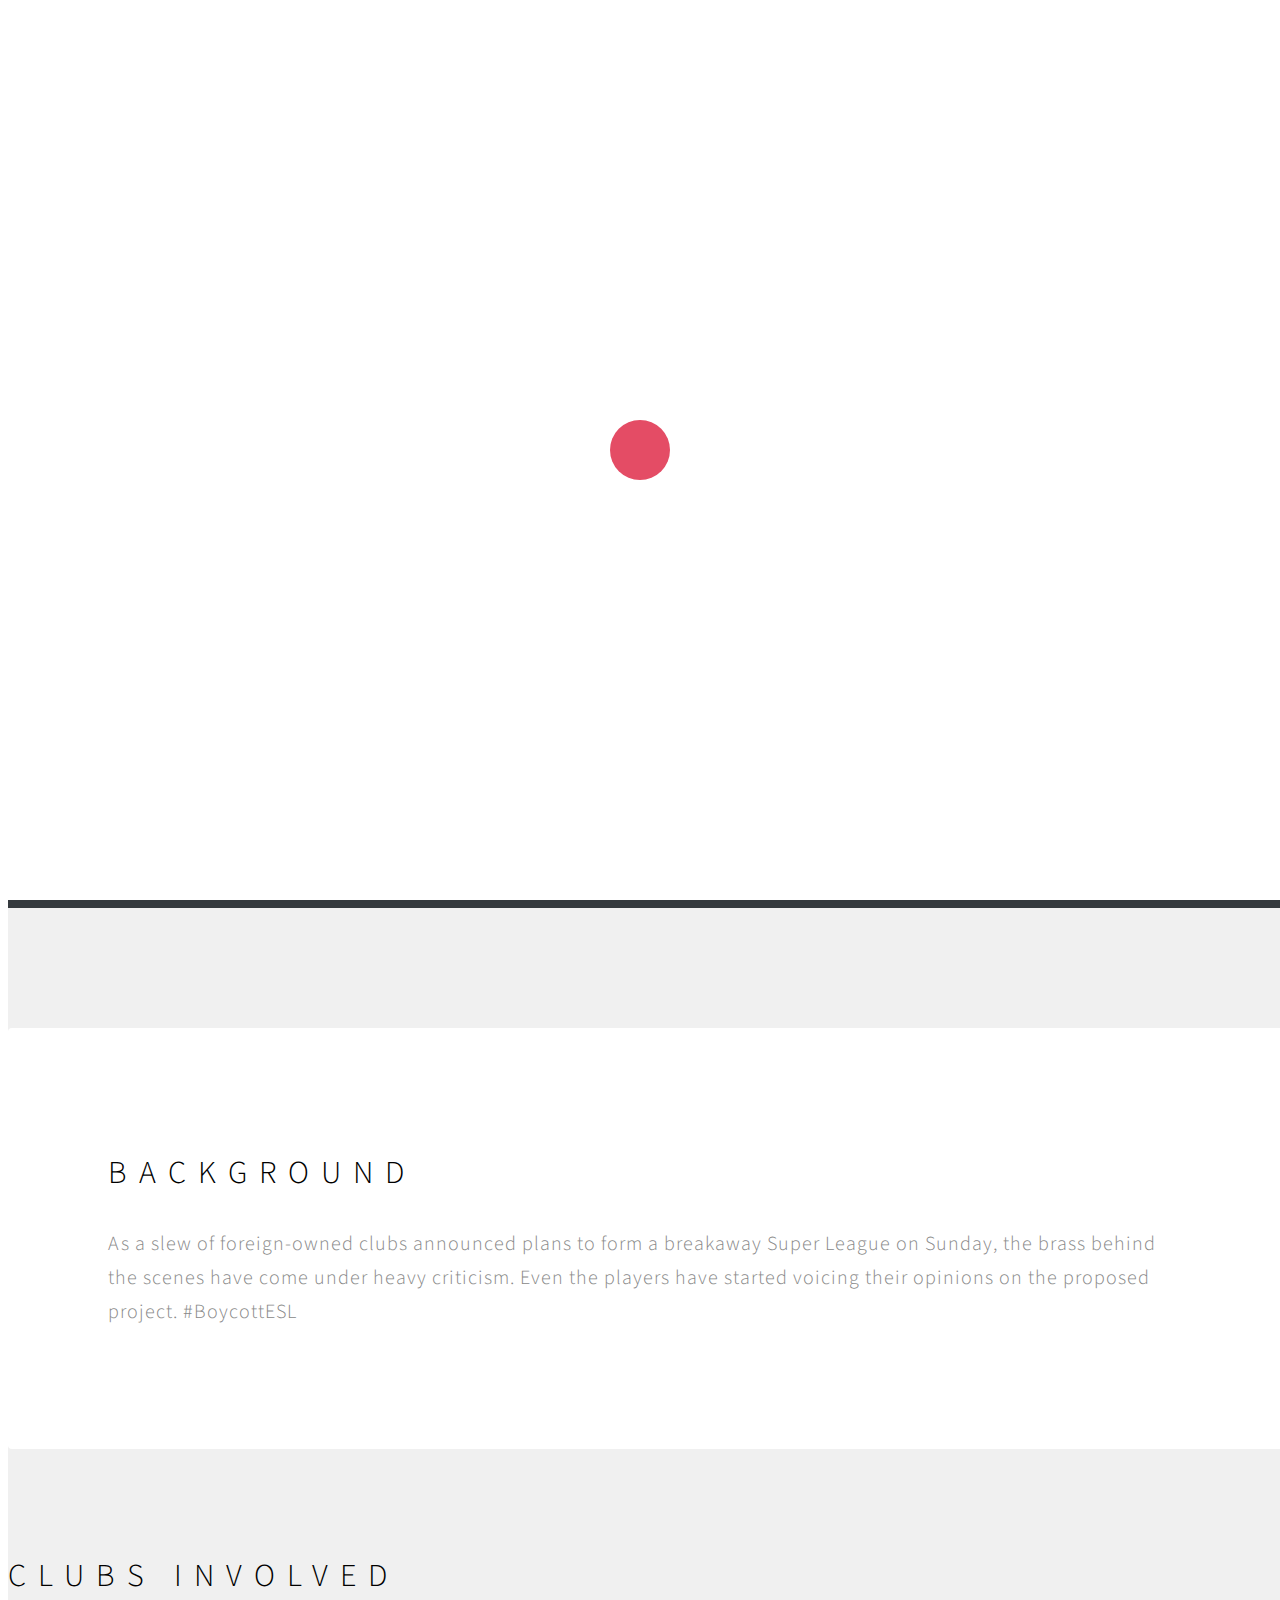
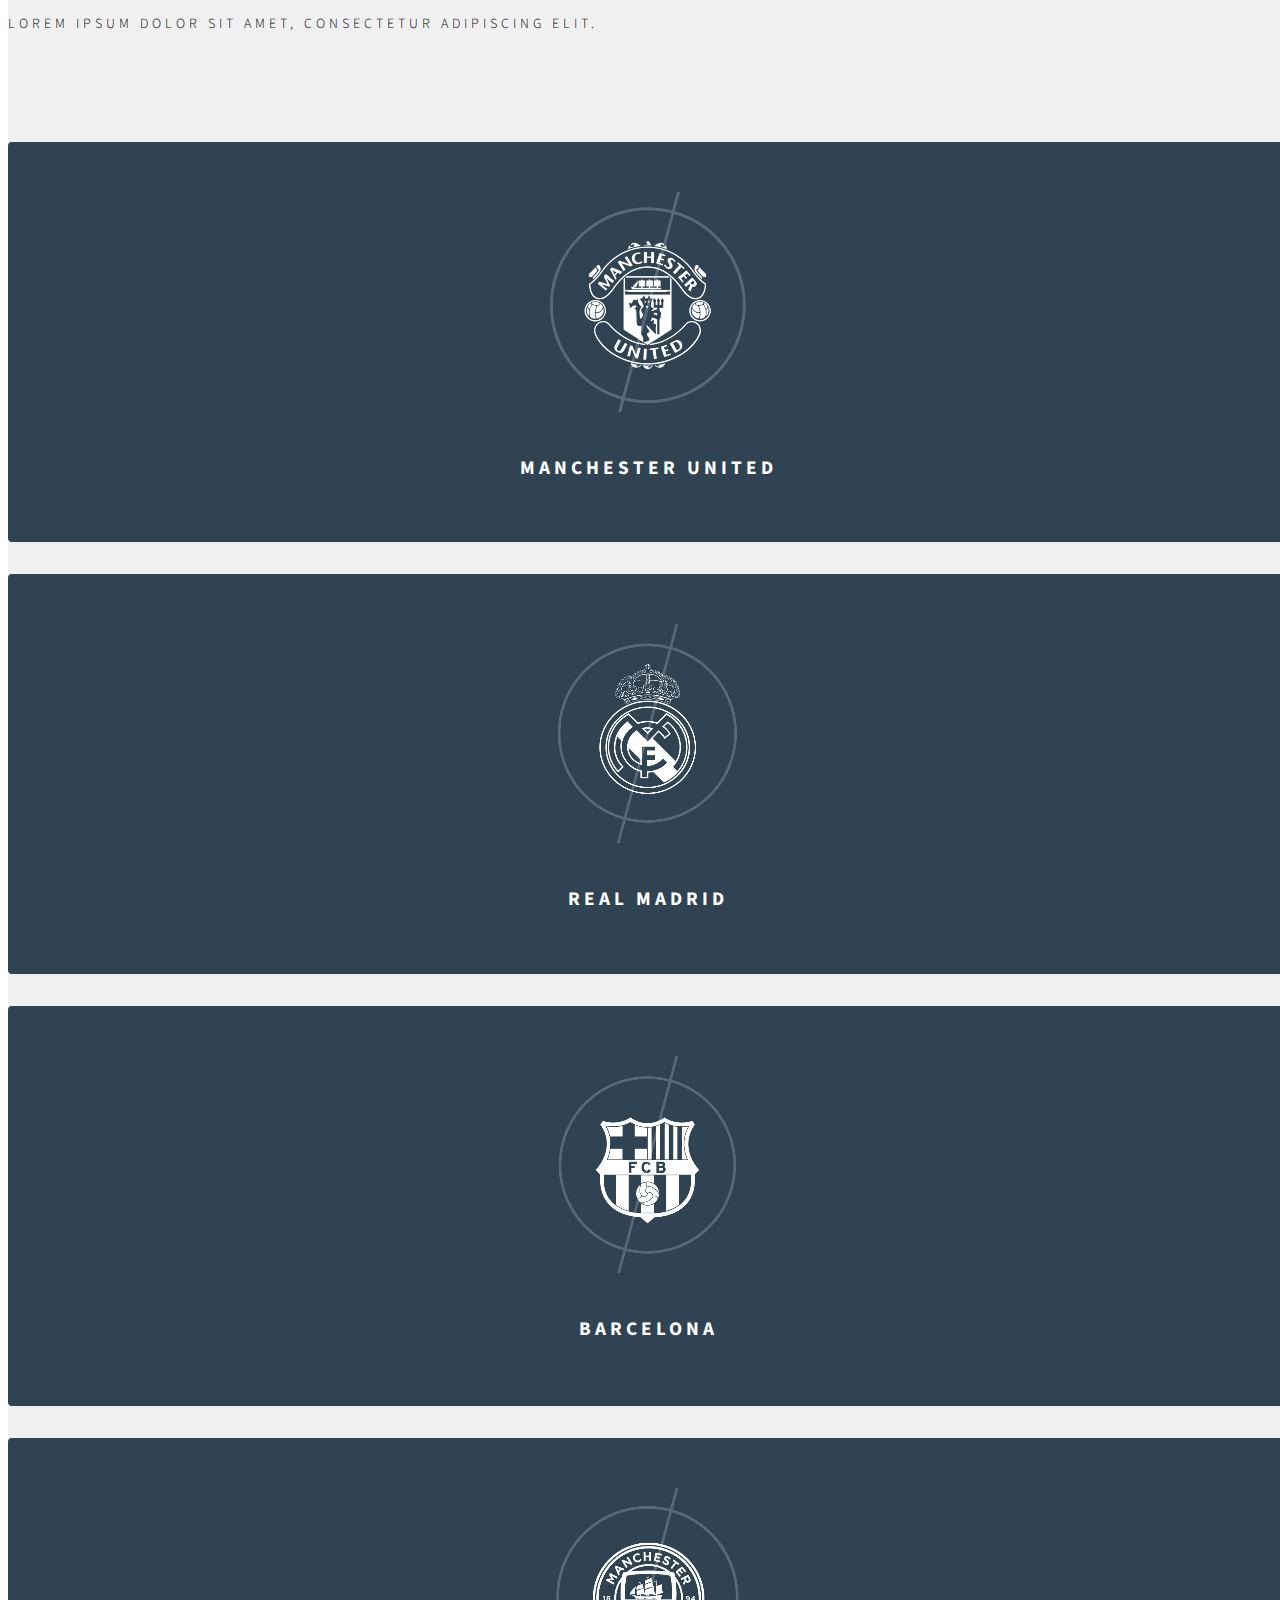
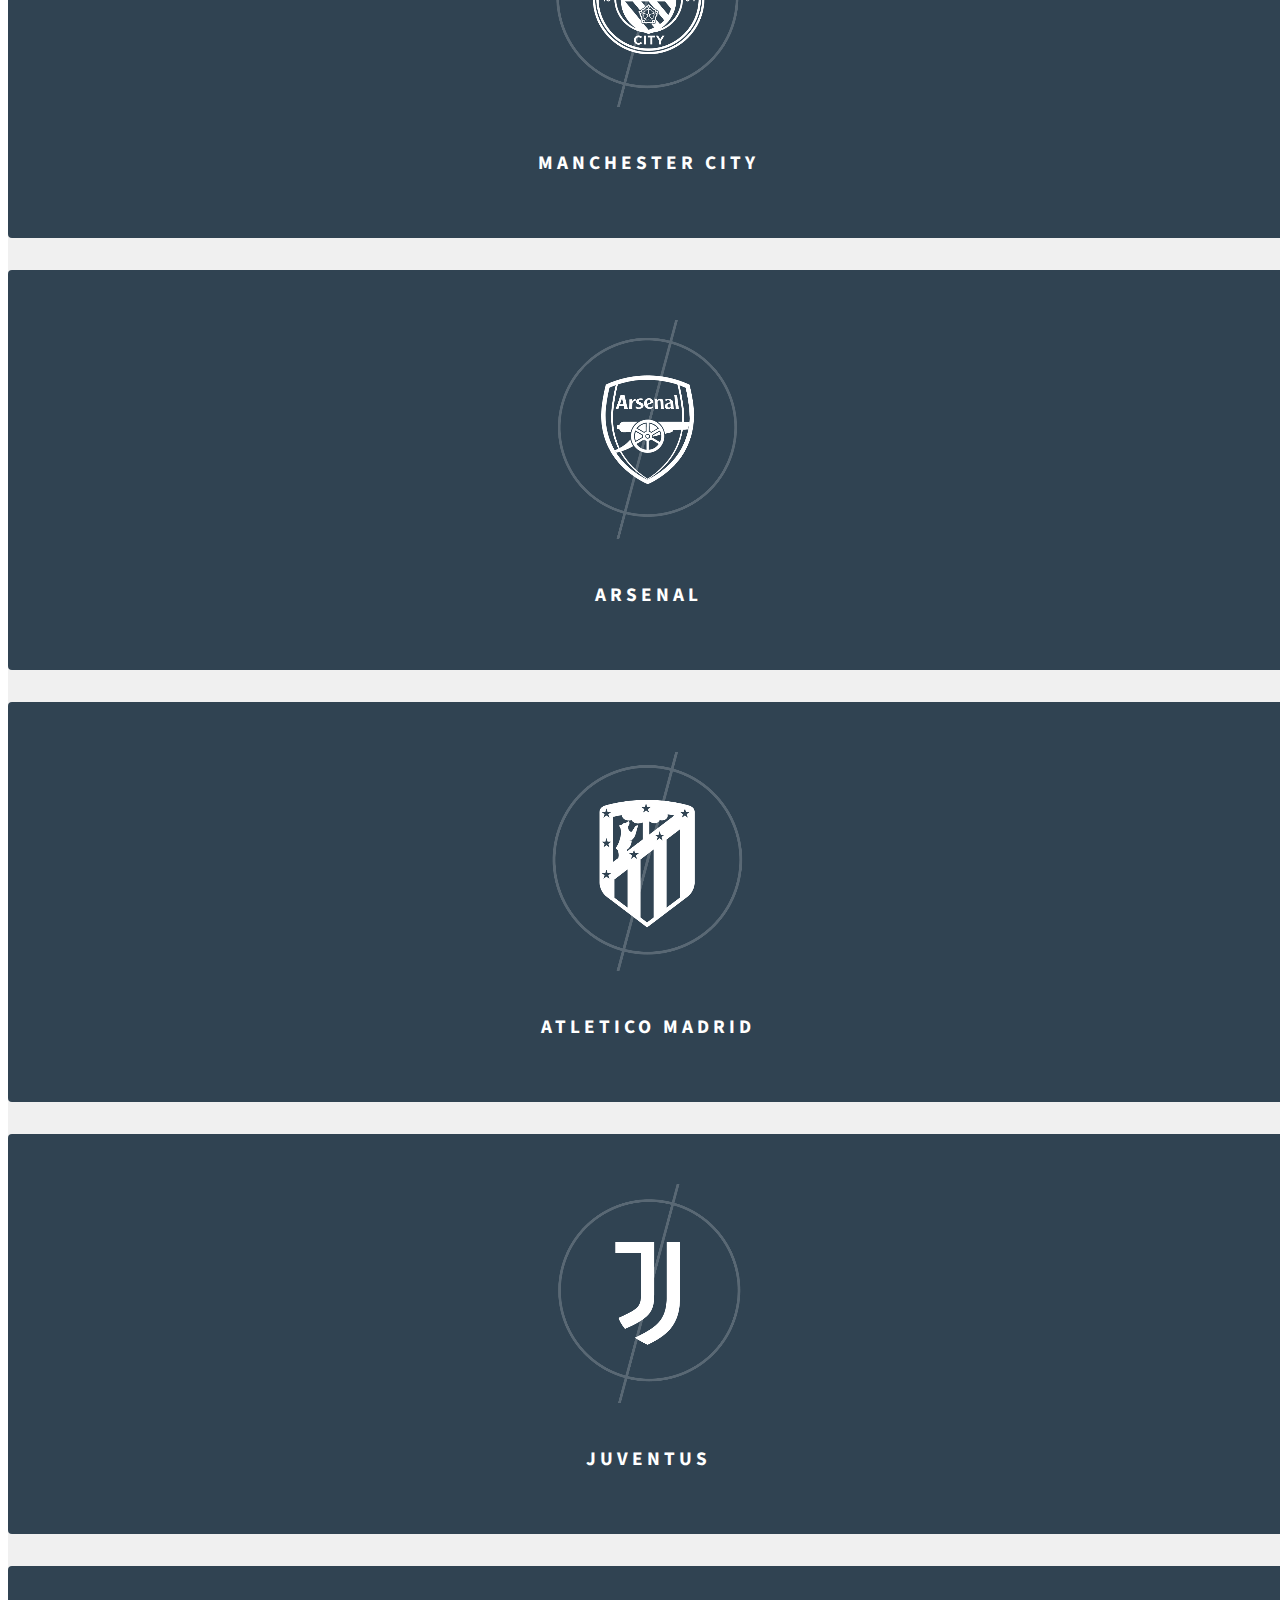
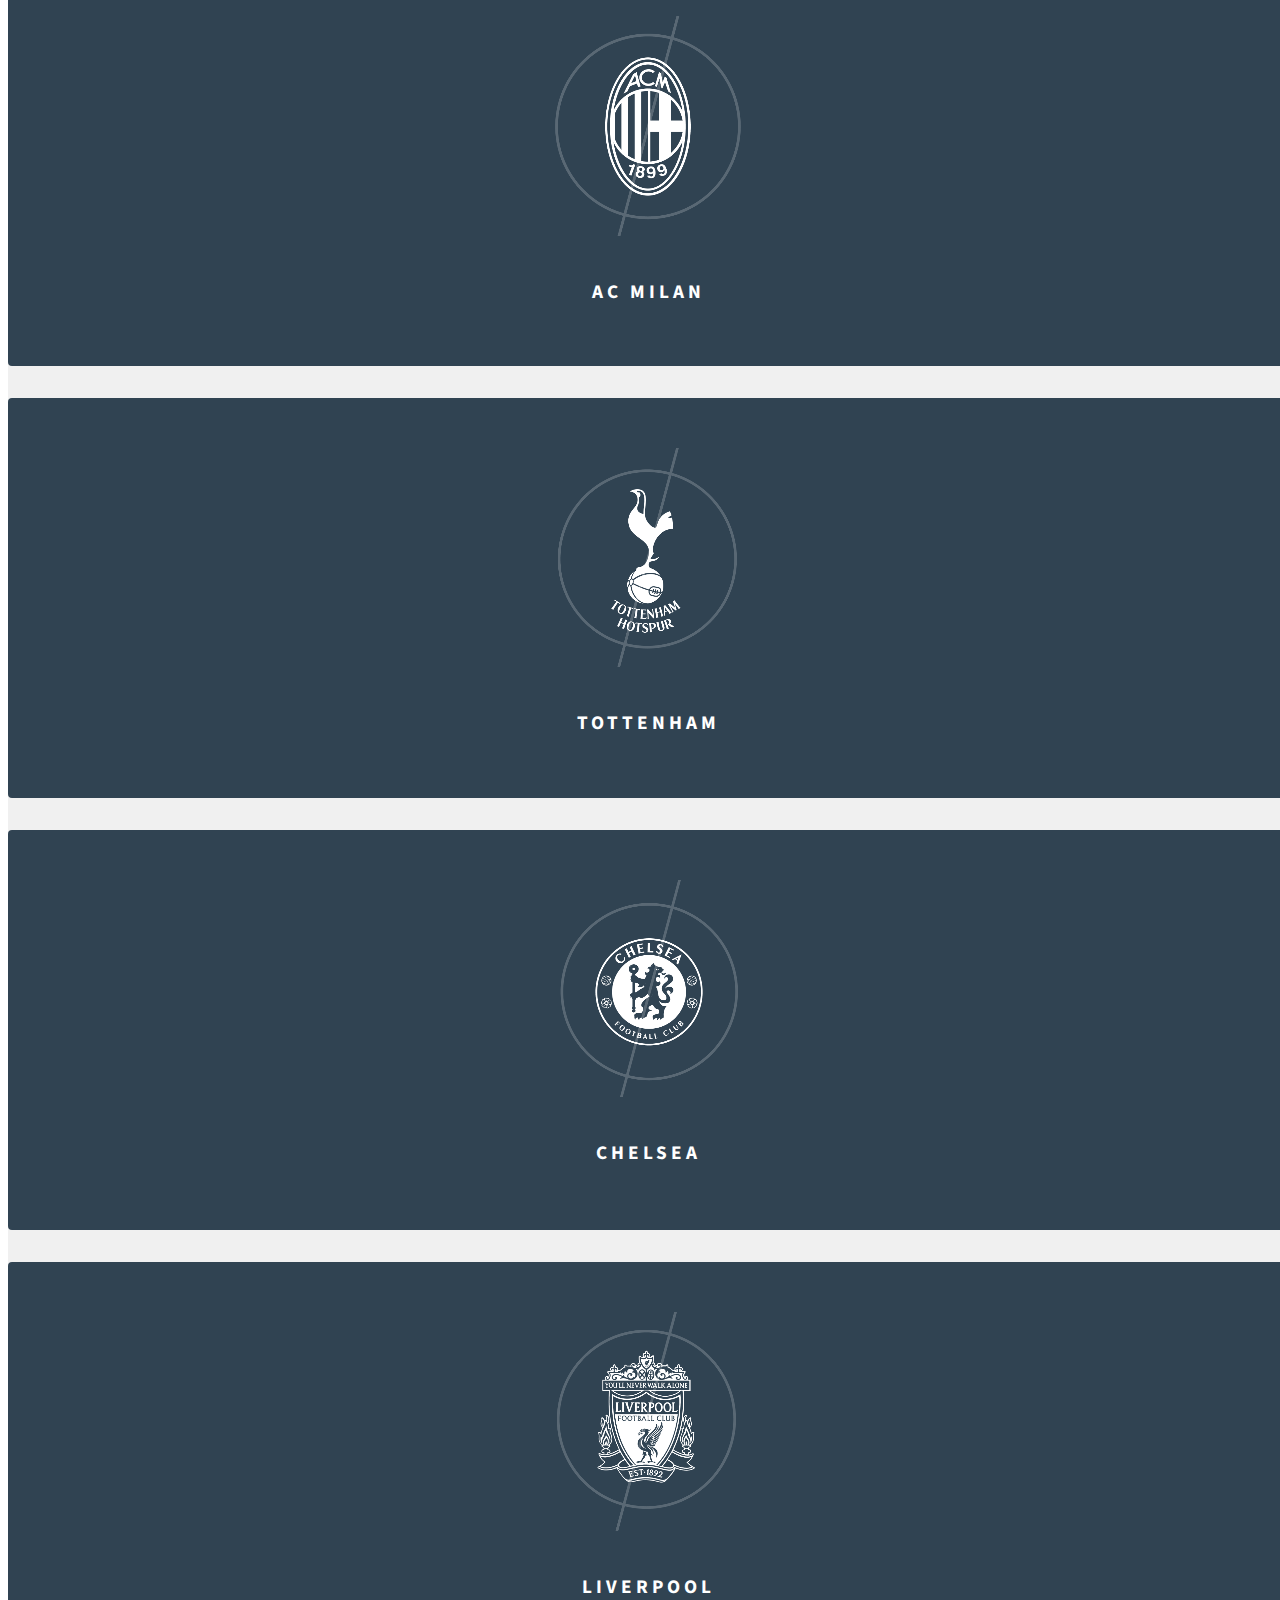
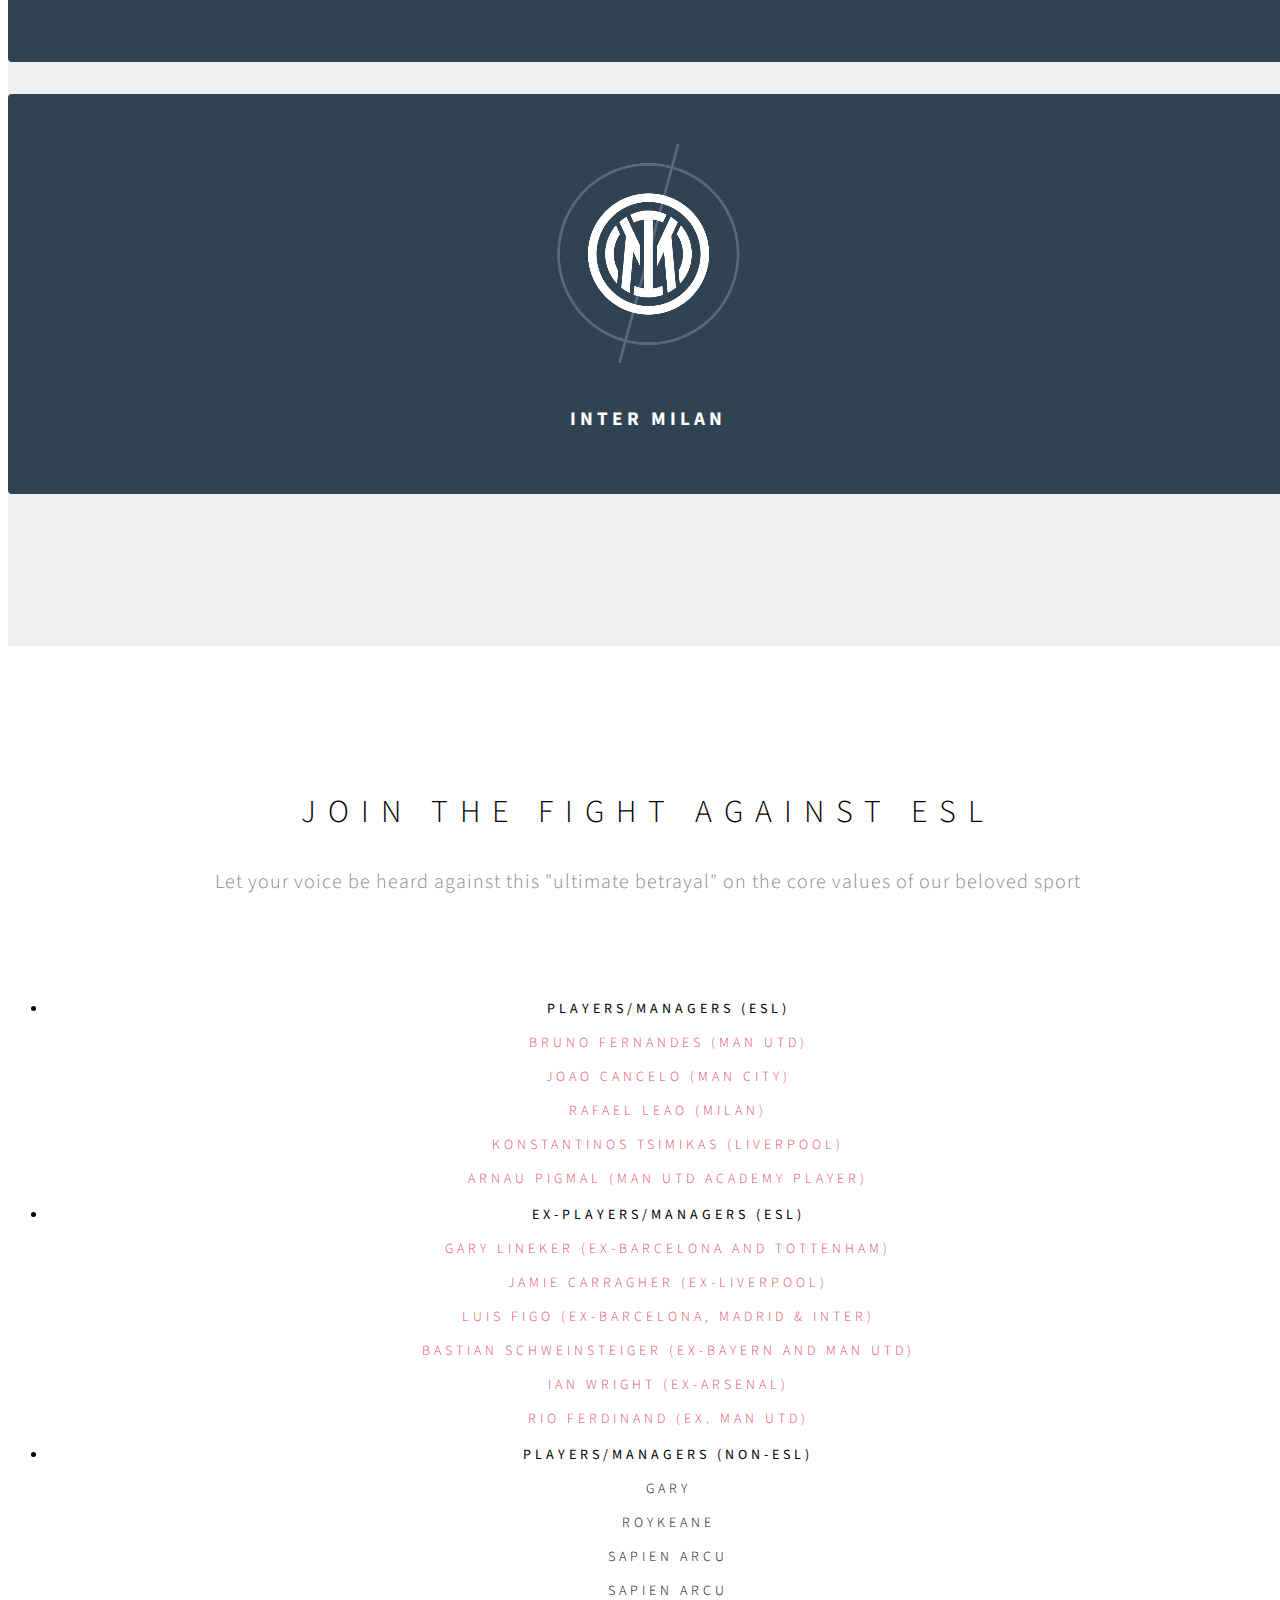
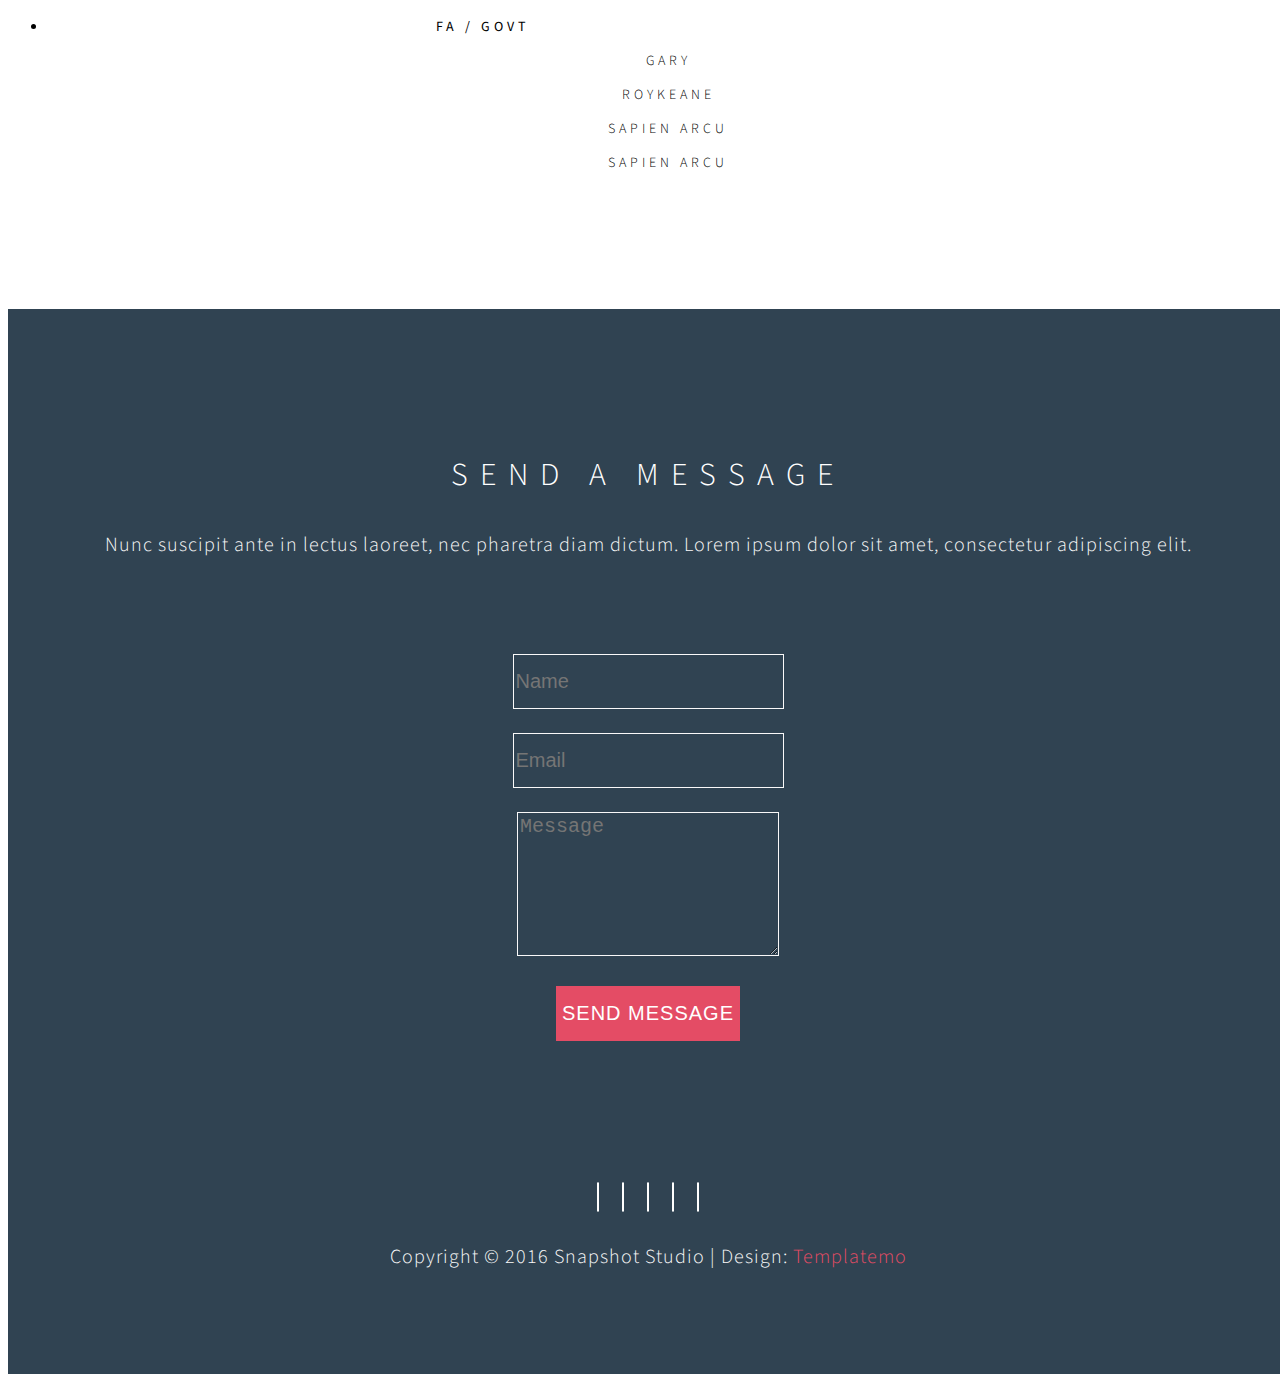
==== commit 95578ebb: "Added urls" ====
--- a/templatemo_493_snapshot/index.html
+++ b/templatemo_493_snapshot/index.html
@@ -1,15 +1,16 @@
 <!DOCTYPE html>
 <html lang="en">
+
 <head>
 
-	<meta charset="utf-8">
-	<meta http-equiv="X-UA-Compatible" content="IE=Edge">
-	<meta name="viewport" content="width=device-width, initial-scale=1">
-	<meta name="keywords" content="">
-	<meta name="description" content="">
-
-	<title>Snapshot HTML CSS Web Template</title>
-<!--
+  <meta charset="utf-8">
+  <meta http-equiv="X-UA-Compatible" content="IE=Edge">
+  <meta name="viewport" content="width=device-width, initial-scale=1">
+  <meta name="keywords" content="">
+  <meta name="description" content="">
+
+  <title>Snapshot HTML CSS Web Template</title>
+  <!--
 Snapshot Template
 http://www.templatemo.com/tm-493-snapshot
 
@@ -19,342 +20,381 @@
 Caption Hover Effects
 http://tympanus.net/codrops/2013/06/18/caption-hover-effects/
 -->
-	<link rel="stylesheet" href="css/bootstrap.min.css">
-	<link rel="stylesheet" href="css/animate.min.css">
-	<link rel="stylesheet" href="css/font-awesome.min.css">
-  	<link rel="stylesheet" href="css/component.css">
-	
-    <link rel="stylesheet" href="css/owl.theme.css">
-	<link rel="stylesheet" href="css/owl.carousel.css">
-	<link rel="stylesheet" href="css/vegas.min.css">
-	<link rel="stylesheet" href="css/style.css">
-
-	<!-- Google web font  -->
-	<link href='https://fonts.googleapis.com/css?family=Source+Sans+Pro:400,700,300' rel='stylesheet' type='text/css'>
-	
+  <link rel="stylesheet" href="css/bootstrap.min.css">
+  <link rel="stylesheet" href="css/animate.min.css">
+  <link rel="stylesheet" href="css/font-awesome.min.css">
+  <link rel="stylesheet" href="css/component.css">
+
+  <link rel="stylesheet" href="css/owl.theme.css">
+  <link rel="stylesheet" href="css/owl.carousel.css">
+  <link rel="stylesheet" href="css/vegas.min.css">
+  <link rel="stylesheet" href="css/style.css">
+
+  <!-- Google web font  -->
+  <link href='https://fonts.googleapis.com/css?family=Source+Sans+Pro:400,700,300' rel='stylesheet' type='text/css'>
+
 </head>
+
 <body id="top" data-spy="scroll" data-offset="50" data-target=".navbar-collapse">
 
 
-<!-- Preloader section -->
-
-<div class="preloader">
-     <div class="sk-spinner sk-spinner-pulse"></div>
-</div>
-
-
-<!-- Navigation section  -->
-
-
-
-
-<!-- Home section -->
-
-<section id="home">
-  <div class="overlay"></div>
-  <div class="container">
-    <div class="row">
-
-      <div class="col-md-offset-1 col-md-10 col-sm-12 wow fadeInUp" data-wow-delay="0.3s">
-        <h1 class="wow fadeInUp" data-wow-delay="0.6s">Dreams cant be bought</h1>
-        <p class="wow fadeInUp" data-wow-delay="0.9s">#BoycottEuropeanSuperLeague</p>
+  <!-- Preloader section -->
+
+  <div class="preloader">
+    <div class="sk-spinner sk-spinner-pulse"></div>
+  </div>
+
+
+  <!-- Navigation section  -->
+
+
+
+
+  <!-- Home section -->
+
+  <section id="home">
+    <div class="overlay"></div>
+    <div class="container">
+      <div class="row">
+
+        <div class="col-md-offset-1 col-md-10 col-sm-12 wow fadeInUp" data-wow-delay="0.3s">
+          <h1 class="wow fadeInUp" data-wow-delay="0.6s">Dreams cant be bought</h1>
+          <p class="wow fadeInUp" data-wow-delay="0.9s">#BoycottEuropeanSuperLeague</p>
+        </div>
+
       </div>
-
     </div>
-  </div>
-</section>
-
-
-<!-- About section -->
-
-<section id="about">
-  <div class="container">
-    <div class="row">
-
-      <div class="col-md-9 col-sm-8 wow fadeInUp" data-wow-delay="0.2s">
-        <div class="about-thumb">
-          <h1>Background</h1>
-          <p>As a slew of foreign-owned clubs announced plans to form a breakaway Super League on Sunday, the brass behind the scenes have come under heavy criticism. Even the players have started voicing their opinions on the proposed project. #BoycottESL</p>
-        </div>
+  </section>
+
+
+  <!-- About section -->
+
+  <section id="about">
+    <div class="container">
+      <div class="row">
+
+        <div class="col-md-9 col-sm-8 wow fadeInUp" data-wow-delay="0.2s">
+          <div class="about-thumb">
+            <h1>Background</h1>
+            <p>As a slew of foreign-owned clubs announced plans to form a breakaway Super League on Sunday, the brass
+              behind the scenes have come under heavy criticism. Even the players have started voicing their opinions on
+              the proposed project. #BoycottESL</p>
+          </div>
+        </div>
+
+        <div class="col-md-3 col-sm-4 wow fadeInUp about-img" data-wow-delay="0.6s">
+          <img src="images/about-img.jpg" class="img-responsive img-circle" alt="About">
+        </div>
+
+        <div class="clearfix"></div>
+
+        <div class="col-md-12 col-sm-12 wow fadeInUp" data-wow-delay="0.3s">
+          <div class="section-title text-center">
+            <h1>Clubs Involved</h1>
+            <h3>Lorem ipsum dolor sit amet, consectetur adipiscing elit.</h3>
+          </div>
+        </div>
+
+        <!-- team carousel -->
+        <div id="team-carousel" class="owl-carousel">
+
+          <div class="item col-md-4 col-sm-6 wow fadeInUp" data-wow-delay="0.4s">
+            <div class="team-thumb">
+              <div class="image-holder">
+                <img src="images/manchesterunited.png" class="img-responsive img-circle" alt="Mary">
+              </div>
+              <h2 class="heading">Manchester United</h2>
+              <p class="description"><a
+                  href="https://www.manutd.com/en/news/detail/leading-football-clubs-announce-new-super-league-competition-18-april-2021#"
+                  target="_blank">Learn More</a></p>
+            </div>
+          </div>
+
+          <div class="item col-md-4 col-sm-6 wow fadeInUp" data-wow-delay="0.6s">
+            <div class="team-thumb">
+              <div class="image-holder">
+                <img src="images/realmadrid.png" class="img-responsive img-circle" alt="Jack">
+              </div>
+              <h2 class="heading">Real Madrid</h2>
+              <p class="description"><a
+                  href="https://www.realmadrid.com/en/news/2021/04/19/official-announcement-leading-european-football-clubs-unveil-new-super-league"
+                  target="_blank">Learn More</a></p>
+            </div>
+          </div>
+
+          <div class="item col-md-4 col-sm-6 wow fadeInUp" data-wow-delay="0.8s">
+            <div class="team-thumb">
+              <div class="image-holder">
+                <img src="images/barcelona.png" class="img-responsive img-circle" alt="Linda">
+              </div>
+              <h2 class="heading">Barcelona</h2>
+              <p class="description"><a
+                  href="https://www.fcbarcelona.com/en/news/2110622/fc-barcelona-one-of-the-founding-clubs-of-the-new-superleague"
+                  target="_blank">Learn More</a></p>
+            </div>
+          </div>
+
+          <div class="item col-md-4 col-sm-6 wow fadeInUp" data-wow-delay="0.8s">
+            <div class="team-thumb">
+              <div class="image-holder">
+                <img src="images/manchester_city.png" class="img-responsive img-circle" alt="Sandy">
+              </div>
+              <h2 class="heading">Manchester City</h2>
+              <p class="description"><a
+                  href="https://www.mancity.com/news/mens/club-statement-regarding-super-league-competition-63754377"
+                  target="_blank">Learn More</a></p>
+            </div>
+          </div>
+
+          <div class="item col-md-4 col-sm-6 wow fadeInUp" data-wow-delay="0.8s">
+            <div class="team-thumb">
+              <div class="image-holder">
+                <img src="images/arsenal.png" class="img-responsive img-circle" alt="Lukia">
+              </div>
+              <h2 class="heading">Arsenal</h2>
+              <p class="description"><a href="https://www.arsenal.com/news/european-super-league-announced"
+                  target="_blank">Learn More</a></p>
+            </div>
+          </div>
+
+          <div class="item col-md-4 col-sm-6 wow fadeInUp" data-wow-delay="0.8s">
+            <div class="team-thumb">
+              <div class="image-holder">
+                <img src="images/atletico.png" class="img-responsive img-circle" alt="George">
+              </div>
+              <h2 class="heading">Atletico Madrid</h2>
+              <p class="description"><a
+                  href="https://en.atleticodemadrid.com/noticias/atletico-de-madrid-joins-super-league-as-founding-club"
+                  target="_blank">Learn More</a></p>
+            </div>
+          </div>
+
+          <div class="item col-md-4 col-sm-6 wow fadeInUp" data-wow-delay="0.8s">
+            <div class="team-thumb">
+              <div class="image-holder">
+                <img src="images/juventus.png" class="img-responsive img-circle" alt="Day">
+              </div>
+              <h2 class="heading">Juventus</h2>
+              <p class="description"><a
+                  href="https://www.juventus.com/en/news/articles/12-european-top-clubs-announce-the-creation-of-the-super-league"
+                  target="_blank">Learn More</a></p>
+            </div>
+          </div>
+
+          <div class="item col-md-4 col-sm-6 wow fadeInUp" data-wow-delay="0.8s">
+            <div class="team-thumb">
+              <div class="image-holder">
+                <img src="images/acm.png" class="img-responsive img-circle" alt="Lynn">
+              </div>
+              <h2 class="heading">AC Milan</h2>
+              <p class="description"><a
+                  href="https://www.acmilan.com/en/news/articles/club/2021-04-19/leading-european-football-clubs-announce-new-super-league-competition"
+                  target="_blank">Learn More</a></p>
+            </div>
+          </div>
+
+          <div class="item col-md-4 col-sm-6 wow fadeInUp" data-wow-delay="0.8s">
+            <div class="team-thumb">
+              <div class="image-holder">
+                <img src="images/tottenham.png" class="img-responsive img-circle" alt="Lynn">
+              </div>
+              <h2 class="heading">Tottenham</h2>
+              <p class="description"><a
+                  href="https://www.tottenhamhotspur.com/news/2021/april/leading-european-football-clubs-announce-new-super-league-competition/"
+                  target="_blank">Learn More</a></p>
+            </div>
+          </div>
+
+          <div class="item col-md-4 col-sm-6 wow fadeInUp" data-wow-delay="0.8s">
+            <div class="team-thumb">
+              <div class="image-holder">
+                <img src="images/chelsea.png" class="img-responsive img-circle" alt="Lynn">
+              </div>
+              <h2 class="heading">Chelsea</h2>
+              <p class="description"><a href="https://www.chelseafc.com/en/news/2021/04/18/club-statement"
+                  target="_blank">Learn More</a></p>
+            </div>
+          </div>
+
+          <div class="item col-md-4 col-sm-6 wow fadeInUp" data-wow-delay="0.8s">
+            <div class="team-thumb">
+              <div class="image-holder">
+                <img src="images/liverpool.png" class="img-responsive img-circle" alt="Lynn">
+              </div>
+              <h2 class="heading">Liverpool</h2>
+              <p class="description"><a
+                  href="https://www.liverpoolfc.com/news/first-team/431801-leading-european-football-clubs-announce-new-super-league-competition"
+                  target="_blank">Learn More</a></p>
+            </div>
+          </div>
+
+          <div class="item col-md-4 col-sm-6 wow fadeInUp" data-wow-delay="0.8s">
+            <div class="team-thumb">
+              <div class="image-holder">
+                <img src="images/intermilan.png" class="img-responsive img-circle" alt="Lynn">
+              </div>
+              <h2 class="heading">Inter Milan</h2>
+              <p class="description"><a
+                  href="https://www.inter.it/en/news/2021/04/19/official-statement-inter-super-league.html"
+                  target="_blank">Learn More</a></p>
+            </div>
+          </div>
+
+        </div>
+        <!-- end team carousel -->
+
       </div>
-
-      <div class="col-md-3 col-sm-4 wow fadeInUp about-img" data-wow-delay="0.6s">
-        <img src="images/about-img.jpg" class="img-responsive img-circle" alt="About">
+    </div>
+  </section>
+
+
+  <!-- Gallery section -->
+
+
+  <section id="gallery">
+    <div class="container">
+      <div class="row">
+
+        <div class="col-md-12 col-sm-12 wow fadeInUp" data-wow-delay="0.3s">
+          <div class="section-title">
+            <h1>Join the fight against ESL</h1>
+            <p>Let your voice be heard against this "ultimate betrayal" on the core values of our beloved sport</p>
+          </div>
+        </div>
+
+        <ul class="grid">
+
+          <li class="col-md-3 col-sm-2">
+            <h3><b>Players/Managers (ESL)</b></h3>
+            <h3><a data-v-13947ce3="" href="https://i.imgur.com/FP840yu.png">Bruno Fernandes (Man Utd)</a></h3>
+            <h3><a data-v-13947ce3="" href="https://i.imgur.com/wsctM0X.png">Joao Cancelo (Man City)</a></h3>
+            <h3><a data-v-13947ce3="" href="https://i.imgur.com/3Rhniza.png">Rafael Leao (Milan)</a></h3>
+            <h3><a data-v-13947ce3="" href="https://i.redd.it/o0qysv3ac5u61.jpg">Konstantinos Tsimikas (Liverpool)</a></h3>
+            <h3><a data-v-13947ce3="" href="https://i.imgur.com/50fsHN3.png">Arnau Pigmal (Man Utd academy player)</a></h3>
+            
+          </li>
+          <li class="col-md-3 col-sm-2">
+            <h3><b>Ex-Players/Managers (ESL)</b></h3>
+            <h3><a data-v-13947ce3="" href="https://twitter.com/GaryLineker/status/1384060630563389447">Gary Lineker (ex-Barcelona and Tottenham)</a></h3>
+            <h3><a data-v-13947ce3="" href="https://twitter.com/Carra23/status/1383913637358620677">Jamie Carragher (ex-Liverpool)</a></h3>
+            <h3><a data-v-13947ce3="" href="https://twitter.com/LuisFigo/status/1384100860356022273">Luis Figo (ex-Barcelona, Madrid &amp; Inter)</a></h3>
+
+            <h3><a data-v-13947ce3="" href="https://twitter.com/BSchweinsteiger/status/1384182809326080002">Bastian Schweinsteiger (ex-Bayern and Man Utd)</a></h3>
+            <h3><a data-v-13947ce3="" href="https://twitter.com/IanWright0/status/1384029619431428098?s=19">Ian Wright (ex-Arsenal)</a></h3>
+            <h3><a data-v-13947ce3="" href="https://www.youtube.com/watch?v=NC08HPDlJlA">Rio Ferdinand (ex. Man Utd)</a></h3>
+            <h3></h3>
+            <h3></h3>
+            <h3></h3>
+
+          </li>
+          <li class="col-md-3 col-sm-2">
+            <h3><b>Players/Managers (Non-ESL)</b></h3>
+            <h3>Gary</h3>
+            <h3>Roykeane</h3>
+            <h3>Sapien arcu</h3>
+            <h3>Sapien arcu</h3>
+          </li>
+
+          <li class="col-md-3 col-sm-2">
+            <h3><b>FA / GOVT
+                &nbsp;&nbsp;&nbsp;&nbsp;&nbsp;&nbsp;&nbsp;&nbsp;&nbsp;&nbsp;&nbsp;&nbsp;&nbsp;&nbsp;&nbsp;&nbsp;&nbsp;&nbsp;&nbsp;&nbsp;&nbsp;&nbsp;&nbsp;&nbsp;&nbsp;&nbsp;&nbsp;&nbsp;&nbsp;&nbsp;&nbsp;&nbsp;&nbsp;&nbsp;&nbsp;&nbsp;&nbsp;&nbsp;&nbsp;&nbsp;&nbsp;&nbsp;&nbsp;&nbsp;&nbsp;&nbsp;&nbsp;&nbsp;&nbsp;&nbsp;&nbsp;&nbsp;</b>
+            </h3>
+            <h3>Gary</h3>
+            <h3>Roykeane</h3>
+            <h3>Sapien arcu</h3>
+            <h3>Sapien arcu</h3>
+          </li>
+
+
+
+        </ul>
+
       </div>
-
-      <div class="clearfix"></div>
-
-      <div class="col-md-12 col-sm-12 wow fadeInUp" data-wow-delay="0.3s">
-        <div class="section-title text-center">
-          <h1>Clubs Involved</h1>
-          <h3>Lorem ipsum dolor sit amet, consectetur adipiscing elit.</h3>
-        </div>
+    </div>
+  </section>
+
+
+
+
+
+  <!-- Contact section -->
+
+  <section id="contact">
+    <div class="container">
+      <div class="row">
+
+        <div class="col-md-offset-1 col-md-10 col-sm-12">
+
+          <div class="col-lg-offset-1 col-lg-10 section-title wow fadeInUp" data-wow-delay="0.4s">
+            <h1>Send a message</h1>
+            <p>Nunc suscipit ante in lectus laoreet, nec pharetra diam dictum. Lorem ipsum dolor sit amet, consectetur
+              adipiscing elit. </p>
+          </div>
+
+          <form action="#" method="post" class="wow fadeInUp" data-wow-delay="0.8s">
+            <div class="col-md-6 col-sm-6">
+              <input name="name" type="text" class="form-control" id="name" placeholder="Name">
+            </div>
+            <div class="col-md-6 col-sm-6">
+              <input name="email" type="email" class="form-control" id="email" placeholder="Email">
+            </div>
+            <div class="col-md-12 col-sm-12">
+              <textarea name="message" rows="6" class="form-control" id="message" placeholder="Message"></textarea>
+            </div>
+            <div class="col-md-offset-3 col-md-6 col-sm-offset-3 col-sm-6">
+              <input type="submit" class="form-control" value="SEND MESSAGE">
+            </div>
+          </form>
+
+        </div>
+
       </div>
-
-      <!-- team carousel -->
-      <div id="team-carousel" class="owl-carousel">
-
-      <div class="item col-md-4 col-sm-6 wow fadeInUp" data-wow-delay="0.4s">
-        <div class="team-thumb">
-          <div class="image-holder">
-            <img src="images/manchesterunited.png" class="img-responsive img-circle" alt="Mary">
-          </div>
-          <h2 class="heading">Manchester United</h2>
-          <p class="description"><a href="https://www.manutd.com/en/news/detail/leading-football-clubs-announce-new-super-league-competition-18-april-2021#"  target="_blank">Learn More</a></p>
-        </div>
+    </div>
+  </section>
+
+
+  <!-- Footer section -->
+
+  <footer>
+    <div class="container">
+
+      <div class="row">
+
+        <div class="col-md-12 col-sm-12">
+
+          <ul class="social-icon">
+            <li><a href="#" class="fa fa-facebook wow fadeInUp" data-wow-delay="0.2s"></a></li>
+            <li><a href="#" class="fa fa-twitter wow fadeInUp" data-wow-delay="0.4s"></a></li>
+            <li><a href="#" class="fa fa-linkedin wow fadeInUp" data-wow-delay="0.6s"></a></li>
+            <li><a href="#" class="fa fa-instagram wow fadeInUp" data-wow-delay="0.8s"></a></li>
+            <li><a href="#" class="fa fa-google-plus wow fadeInUp" data-wow-delay="1.0s"></a></li>
+          </ul>
+
+          <p class="wow fadeInUp" data-wow-delay="1s">Copyright &copy; 2016 Snapshot Studio |
+            Design: <a href="https://plus.google.com/+templatemo" title="free css templates"
+              target="_blank">Templatemo</a></p>
+
+        </div>
+
       </div>
 
-      <div class="item col-md-4 col-sm-6 wow fadeInUp" data-wow-delay="0.6s">
-        <div class="team-thumb">
-          <div class="image-holder">
-            <img src="images/realmadrid.png" class="img-responsive img-circle" alt="Jack">
-          </div>
-          <h2 class="heading">Real Madrid</h2>
-          <p class="description"><a href="https://www.realmadrid.com/en/news/2021/04/19/official-announcement-leading-european-football-clubs-unveil-new-super-league" target="_blank">Learn More</a></p>
-        </div>
-      </div>
-
-      <div class="item col-md-4 col-sm-6 wow fadeInUp" data-wow-delay="0.8s">
-        <div class="team-thumb">
-          <div class="image-holder">
-            <img src="images/barcelona.png" class="img-responsive img-circle" alt="Linda">
-          </div>
-          <h2 class="heading">Barcelona</h2>
-          <p class="description"><a href="https://www.fcbarcelona.com/en/news/2110622/fc-barcelona-one-of-the-founding-clubs-of-the-new-superleague" target="_blank">Learn More</a></p>
-        </div>
-      </div>
-
-      <div class="item col-md-4 col-sm-6 wow fadeInUp" data-wow-delay="0.8s">
-        <div class="team-thumb">
-          <div class="image-holder">
-            <img src="images/manchester_city.png" class="img-responsive img-circle" alt="Sandy">
-          </div>
-          <h2 class="heading">Manchester City</h2>
-          <p class="description"><a href="https://www.mancity.com/news/mens/club-statement-regarding-super-league-competition-63754377" target="_blank">Learn More</a></p>
-        </div>
-      </div>
-
-      <div class="item col-md-4 col-sm-6 wow fadeInUp" data-wow-delay="0.8s">
-        <div class="team-thumb">
-          <div class="image-holder">
-            <img src="images/arsenal.png" class="img-responsive img-circle" alt="Lukia">
-          </div>
-          <h2 class="heading">Arsenal</h2>
-          <p class="description"><a href="https://www.arsenal.com/news/european-super-league-announced" target="_blank">Learn More</a></p>
-        </div>
-      </div>
-
-      <div class="item col-md-4 col-sm-6 wow fadeInUp" data-wow-delay="0.8s">
-        <div class="team-thumb">
-          <div class="image-holder">
-            <img src="images/atletico.png" class="img-responsive img-circle" alt="George">
-          </div>
-          <h2 class="heading">Atletico Madrid</h2>
-          <p class="description"><a href="https://en.atleticodemadrid.com/noticias/atletico-de-madrid-joins-super-league-as-founding-club" target="_blank">Learn More</a></p>
-        </div>
-      </div>
-
-      <div class="item col-md-4 col-sm-6 wow fadeInUp" data-wow-delay="0.8s">
-        <div class="team-thumb">
-          <div class="image-holder">
-            <img src="images/juventus.png" class="img-responsive img-circle" alt="Day">
-          </div>
-          <h2 class="heading">Juventus</h2>
-          <p class="description"><a href="https://www.juventus.com/en/news/articles/12-european-top-clubs-announce-the-creation-of-the-super-league" target="_blank">Learn More</a></p>
-        </div>
-      </div>
-
-      <div class="item col-md-4 col-sm-6 wow fadeInUp" data-wow-delay="0.8s">
-        <div class="team-thumb">
-          <div class="image-holder">
-            <img src="images/acm.png" class="img-responsive img-circle" alt="Lynn">
-          </div>
-          <h2 class="heading">AC Milan</h2>
-          <p class="description"><a href="https://www.acmilan.com/en/news/articles/club/2021-04-19/leading-european-football-clubs-announce-new-super-league-competition" target="_blank">Learn More</a></p>
-        </div>
-      </div>
-
-      <div class="item col-md-4 col-sm-6 wow fadeInUp" data-wow-delay="0.8s">
-        <div class="team-thumb">
-          <div class="image-holder">
-            <img src="images/tottenham.png" class="img-responsive img-circle" alt="Lynn">
-          </div>
-          <h2 class="heading">Tottenham</h2>
-          <p class="description"><a href="https://www.tottenhamhotspur.com/news/2021/april/leading-european-football-clubs-announce-new-super-league-competition/" target="_blank">Learn More</a></p>
-        </div>
-      </div>
-
-      <div class="item col-md-4 col-sm-6 wow fadeInUp" data-wow-delay="0.8s">
-        <div class="team-thumb">
-          <div class="image-holder">
-            <img src="images/chelsea.png" class="img-responsive img-circle" alt="Lynn">
-          </div>
-          <h2 class="heading">Chelsea</h2>
-          <p class="description"><a href="https://www.chelseafc.com/en/news/2021/04/18/club-statement" target="_blank">Learn More</a></p>
-        </div>
-      </div>
-
-      <div class="item col-md-4 col-sm-6 wow fadeInUp" data-wow-delay="0.8s">
-        <div class="team-thumb">
-          <div class="image-holder">
-            <img src="images/liverpool.png" class="img-responsive img-circle" alt="Lynn">
-          </div>
-          <h2 class="heading">Liverpool</h2>
-          <p class="description"><a href="https://www.liverpoolfc.com/news/first-team/431801-leading-european-football-clubs-announce-new-super-league-competition" target="_blank">Learn More</a></p>
-        </div>
-      </div>
-
-      <div class="item col-md-4 col-sm-6 wow fadeInUp" data-wow-delay="0.8s">
-        <div class="team-thumb">
-          <div class="image-holder">
-            <img src="images/intermilan.png" class="img-responsive img-circle" alt="Lynn">
-          </div>
-          <h2 class="heading">Inter Milan</h2>
-          <p class="description"><a href="https://www.inter.it/en/news/2021/04/19/official-statement-inter-super-league.html" target="_blank">Learn More</a></p>
-        </div>
-      </div>
-
-      </div>
-      <!-- end team carousel -->
-
     </div>
-  </div>
-</section>
-
-
-<!-- Gallery section -->
-
-
-<section id="gallery">
-  <div class="container">
-  <div class="row">
-  
-  <div class="col-md-12 col-sm-12 wow fadeInUp" data-wow-delay="0.3s">
-  <div class="section-title">
-  <h1>Join the fight against ESL</h1>
-  <p>Let your voice be heard against this "ultimate betrayal" on the core values of our beloved sport</p>
-  </div>
-  </div>
-  
-  <ul class="grid">
-  
-  <li class="col-md-3 col-sm-2">
-  <h3><b>Players/Managers (ESL)</b></h3>
-  <h3>Gary</h3>
-  <h3>Roykeane</h3>
-  <h3>Sapien arcu</h3>
-  <h3>Sapien arcu</h3>
-  </li>
-  <li class="col-md-3 col-sm-2">
-  <h3><b>Ex-Players/Managers (ESL)</b></h3>
-  <h3>Gary</h3>
-  <h3>Roykeane</h3>
-  <h3>Sapien arcu</h3>
-  <h3>Sapien arcu</h3>
-  </li>
-  <li class="col-md-3 col-sm-2">
-  <h3><b>Players/Managers (Non-ESL)</b></h3>
-  <h3>Gary</h3>
-  <h3>Roykeane</h3>
-  <h3>Sapien arcu</h3>
-  <h3>Sapien arcu</h3>
-  </li>
-  
-  <li class="col-md-3 col-sm-2">
-  <h3><b>FA / GOVT &nbsp;&nbsp;&nbsp;&nbsp;&nbsp;&nbsp;&nbsp;&nbsp;&nbsp;&nbsp;&nbsp;&nbsp;&nbsp;&nbsp;&nbsp;&nbsp;&nbsp;&nbsp;&nbsp;&nbsp;&nbsp;&nbsp;&nbsp;&nbsp;&nbsp;&nbsp;&nbsp;&nbsp;&nbsp;&nbsp;&nbsp;&nbsp;&nbsp;&nbsp;&nbsp;&nbsp;&nbsp;&nbsp;&nbsp;&nbsp;&nbsp;&nbsp;&nbsp;&nbsp;&nbsp;&nbsp;&nbsp;&nbsp;&nbsp;&nbsp;&nbsp;&nbsp;</b></h3>
-  <h3>Gary</h3>
-  <h3>Roykeane</h3>
-  <h3>Sapien arcu</h3>
-  <h3>Sapien arcu</h3>
-  </li>
-  
-  
-  
-  </ul>
-  
-  </div>
-  </div>
- </section>
-
-
-
-
-
-<!-- Contact section -->
-
-<section id="contact">
-  <div class="container">
-    <div class="row">
-
-       <div class="col-md-offset-1 col-md-10 col-sm-12">
-
-        <div class="col-lg-offset-1 col-lg-10 section-title wow fadeInUp" data-wow-delay="0.4s">
-          <h1>Send a message</h1>
-          <p>Nunc suscipit ante in lectus laoreet, nec pharetra diam dictum. Lorem ipsum dolor sit amet, consectetur adipiscing elit. </p>
-        </div>
-
-        <form action="#" method="post" class="wow fadeInUp" data-wow-delay="0.8s">
-          <div class="col-md-6 col-sm-6">
-            <input name="name" type="text" class="form-control" id="name" placeholder="Name">
-          </div>
-          <div class="col-md-6 col-sm-6">
-            <input name="email" type="email" class="form-control" id="email" placeholder="Email">
-          </div>
-          <div class="col-md-12 col-sm-12">
-            <textarea name="message" rows="6" class="form-control" id="message" placeholder="Message"></textarea>
-          </div>
-          <div class="col-md-offset-3 col-md-6 col-sm-offset-3 col-sm-6">
-            <input type="submit" class="form-control" value="SEND MESSAGE">
-          </div>
-        </form>
-
-      </div>
-
-    </div>
-  </div>
-</section>
-
-
-<!-- Footer section -->
-
-<footer>
-	<div class="container">
-    
-		<div class="row">
-
-			<div class="col-md-12 col-sm-12">
-            
-                <ul class="social-icon"> 
-                    <li><a href="#" class="fa fa-facebook wow fadeInUp" data-wow-delay="0.2s"></a></li>
-                    <li><a href="#" class="fa fa-twitter wow fadeInUp" data-wow-delay="0.4s"></a></li>
-                    <li><a href="#" class="fa fa-linkedin wow fadeInUp" data-wow-delay="0.6s"></a></li>
-                    <li><a href="#" class="fa fa-instagram wow fadeInUp" data-wow-delay="0.8s"></a></li>
-                    <li><a href="#" class="fa fa-google-plus wow fadeInUp" data-wow-delay="1.0s"></a></li>
-                </ul>
-
-				<p class="wow fadeInUp"  data-wow-delay="1s" >Copyright &copy; 2016 Snapshot Studio | 
-                Design: <a href="https://plus.google.com/+templatemo" title="free css templates" target="_blank">Templatemo</a></p>
-                
-			</div>
-			
-		</div>
-        
-	</div>
-</footer>
-
-<!-- Back top -->
-<a href="#" class="go-top"><i class="fa fa-angle-up"></i></a>
-
-<!-- Javascript  -->
-<script src="js/jquery.js"></script>
-<script src="js/bootstrap.min.js"></script>
-<script src="js/vegas.min.js"></script>
-<script src="js/modernizr.custom.js"></script>
-<script src="js/toucheffects.js"></script>
-<script src="js/owl.carousel.min.js"></script>
-<script src="js/smoothscroll.js"></script>
-<script src="js/wow.min.js"></script>
-<script src="js/custom.js"></script>
+  </footer>
+
+  <!-- Back top -->
+  <a href="#" class="go-top"><i class="fa fa-angle-up"></i></a>
+
+  <!-- Javascript  -->
+  <script src="js/jquery.js"></script>
+  <script src="js/bootstrap.min.js"></script>
+  <script src="js/vegas.min.js"></script>
+  <script src="js/modernizr.custom.js"></script>
+  <script src="js/toucheffects.js"></script>
+  <script src="js/owl.carousel.min.js"></script>
+  <script src="js/smoothscroll.js"></script>
+  <script src="js/wow.min.js"></script>
+  <script src="js/custom.js"></script>
 
 </body>
+
 </html>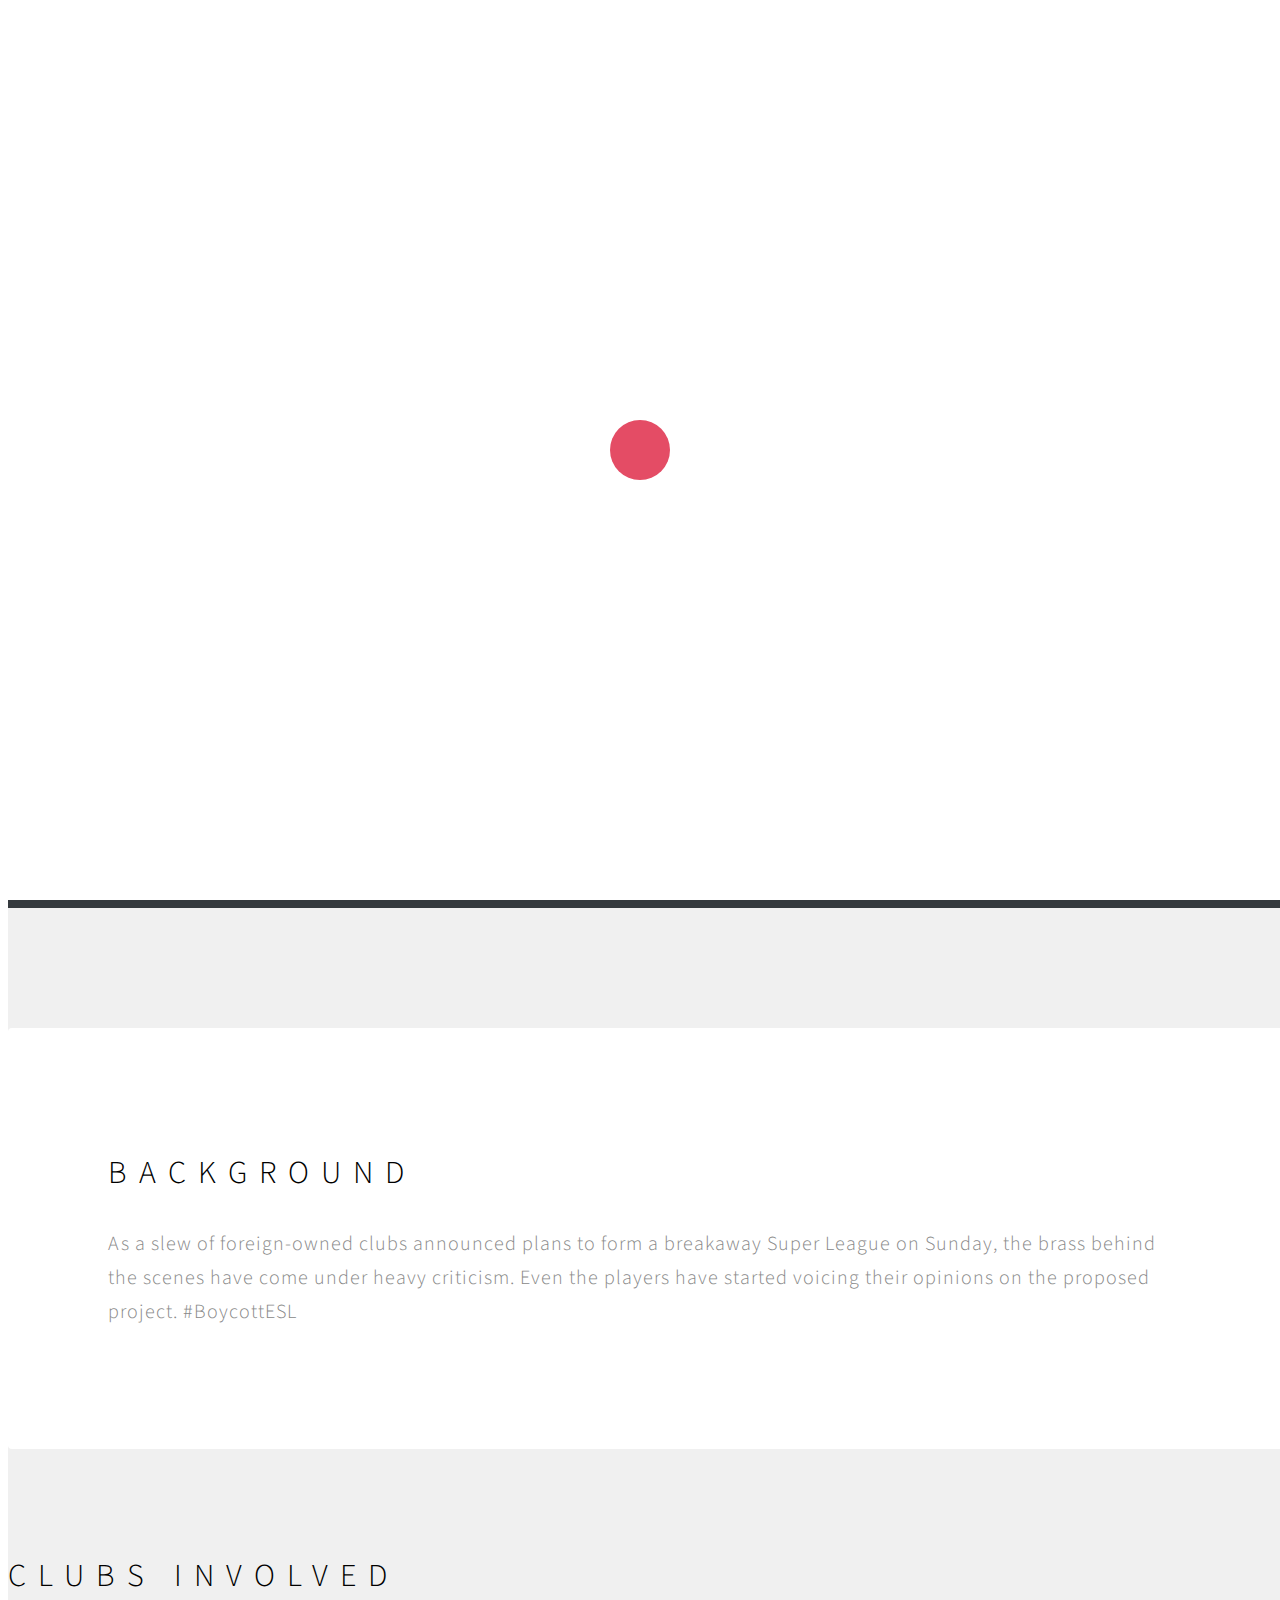
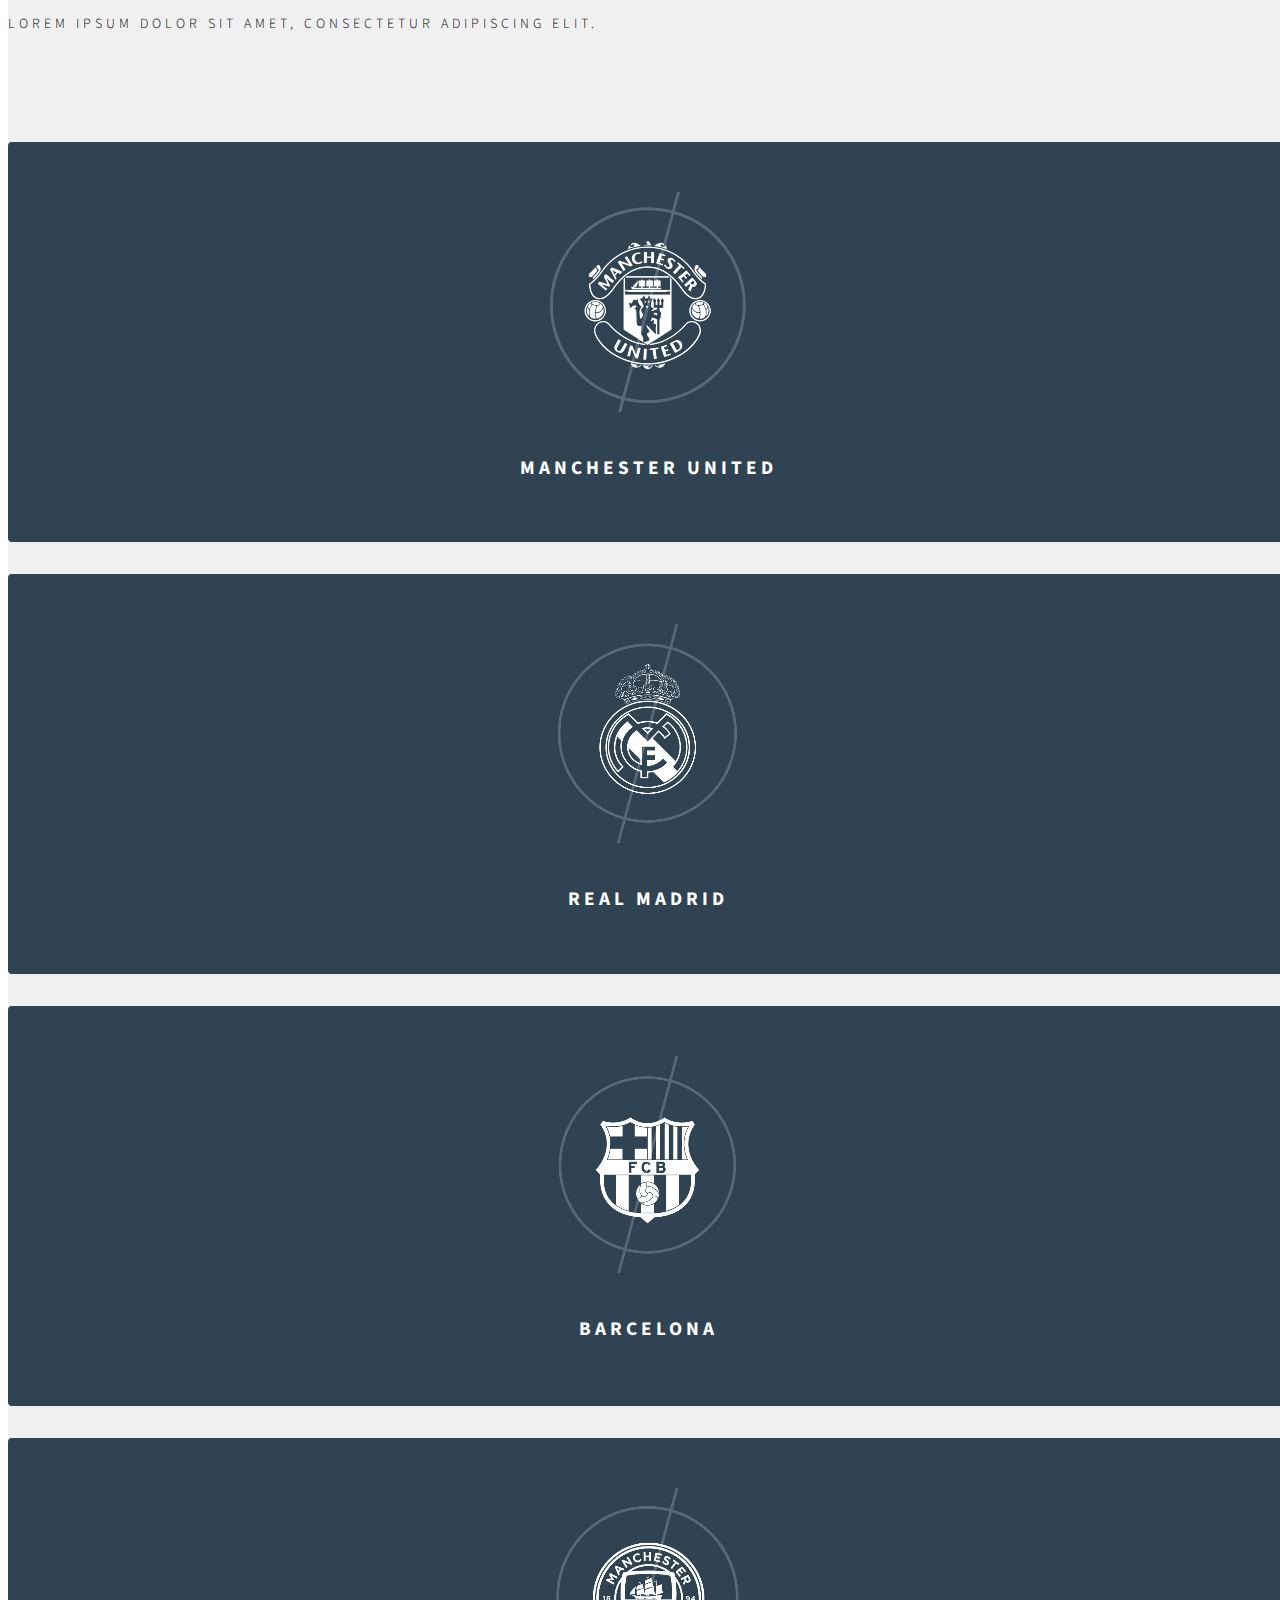
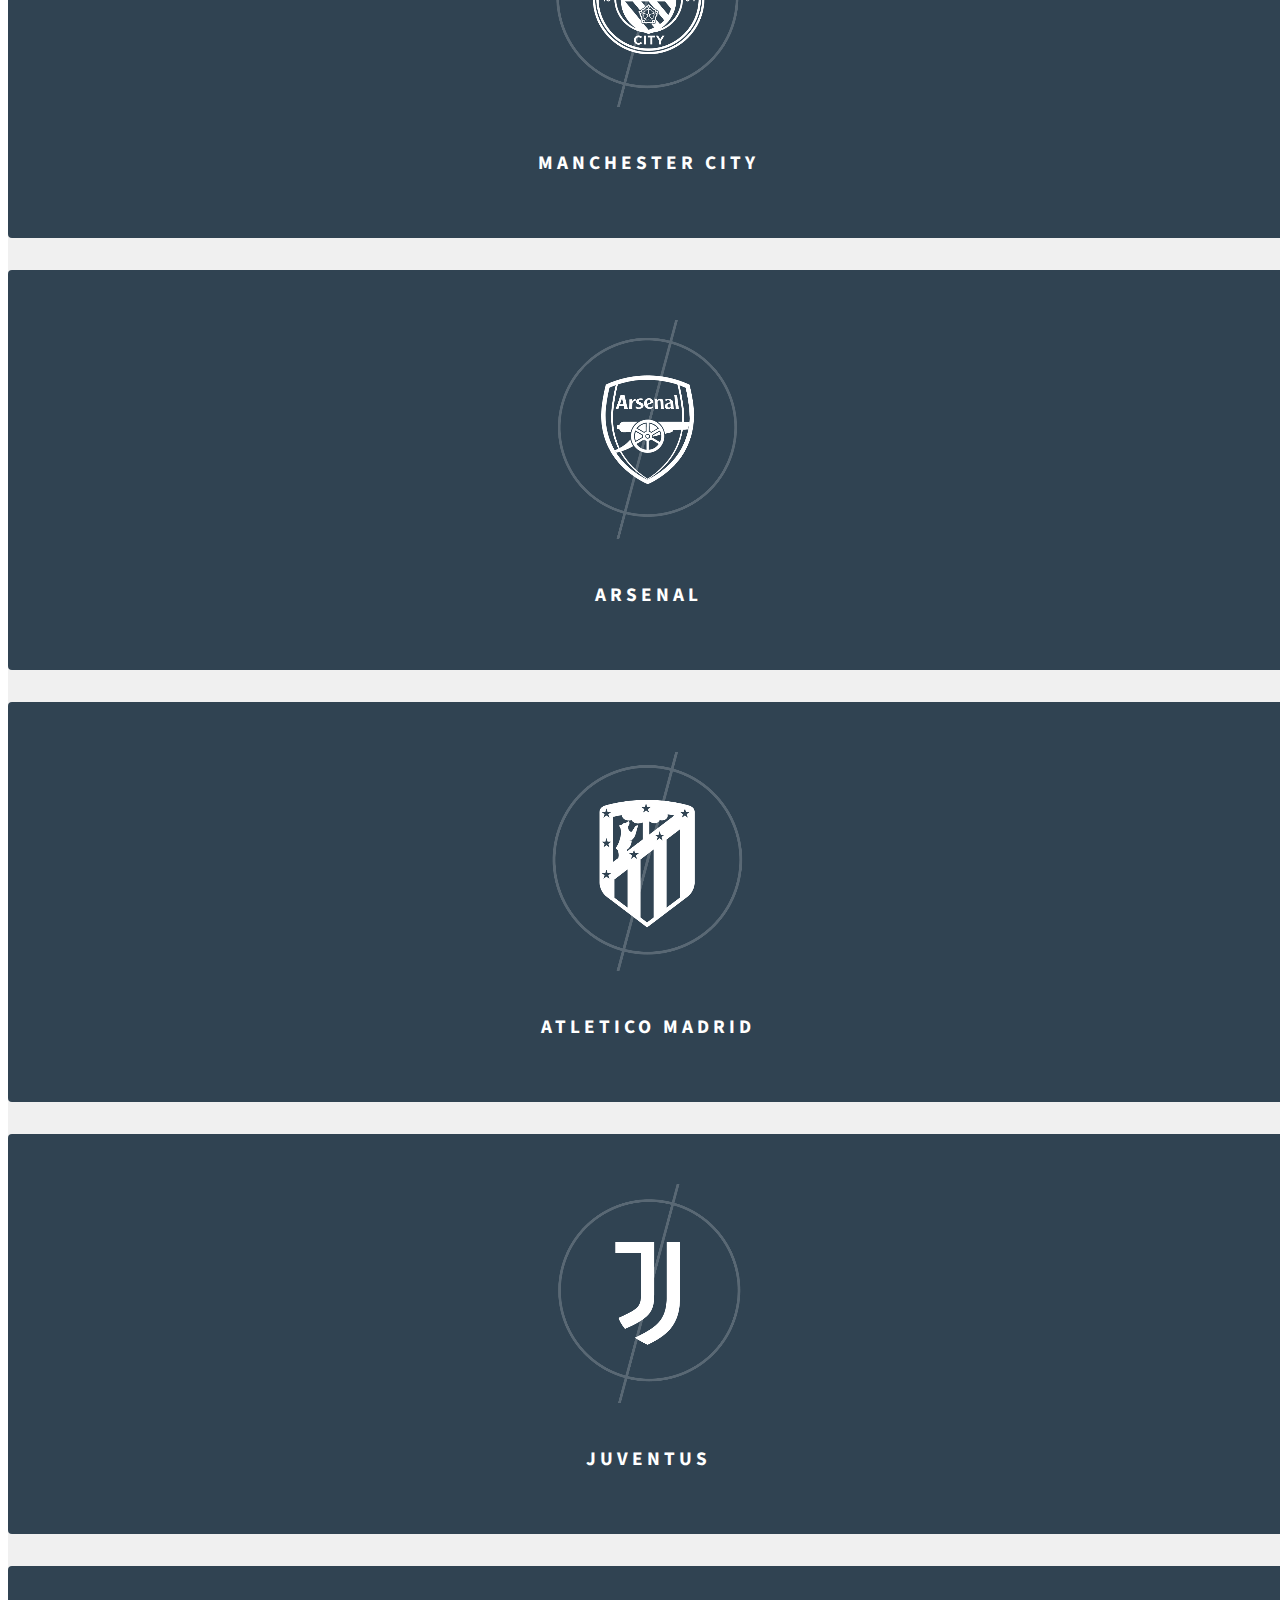
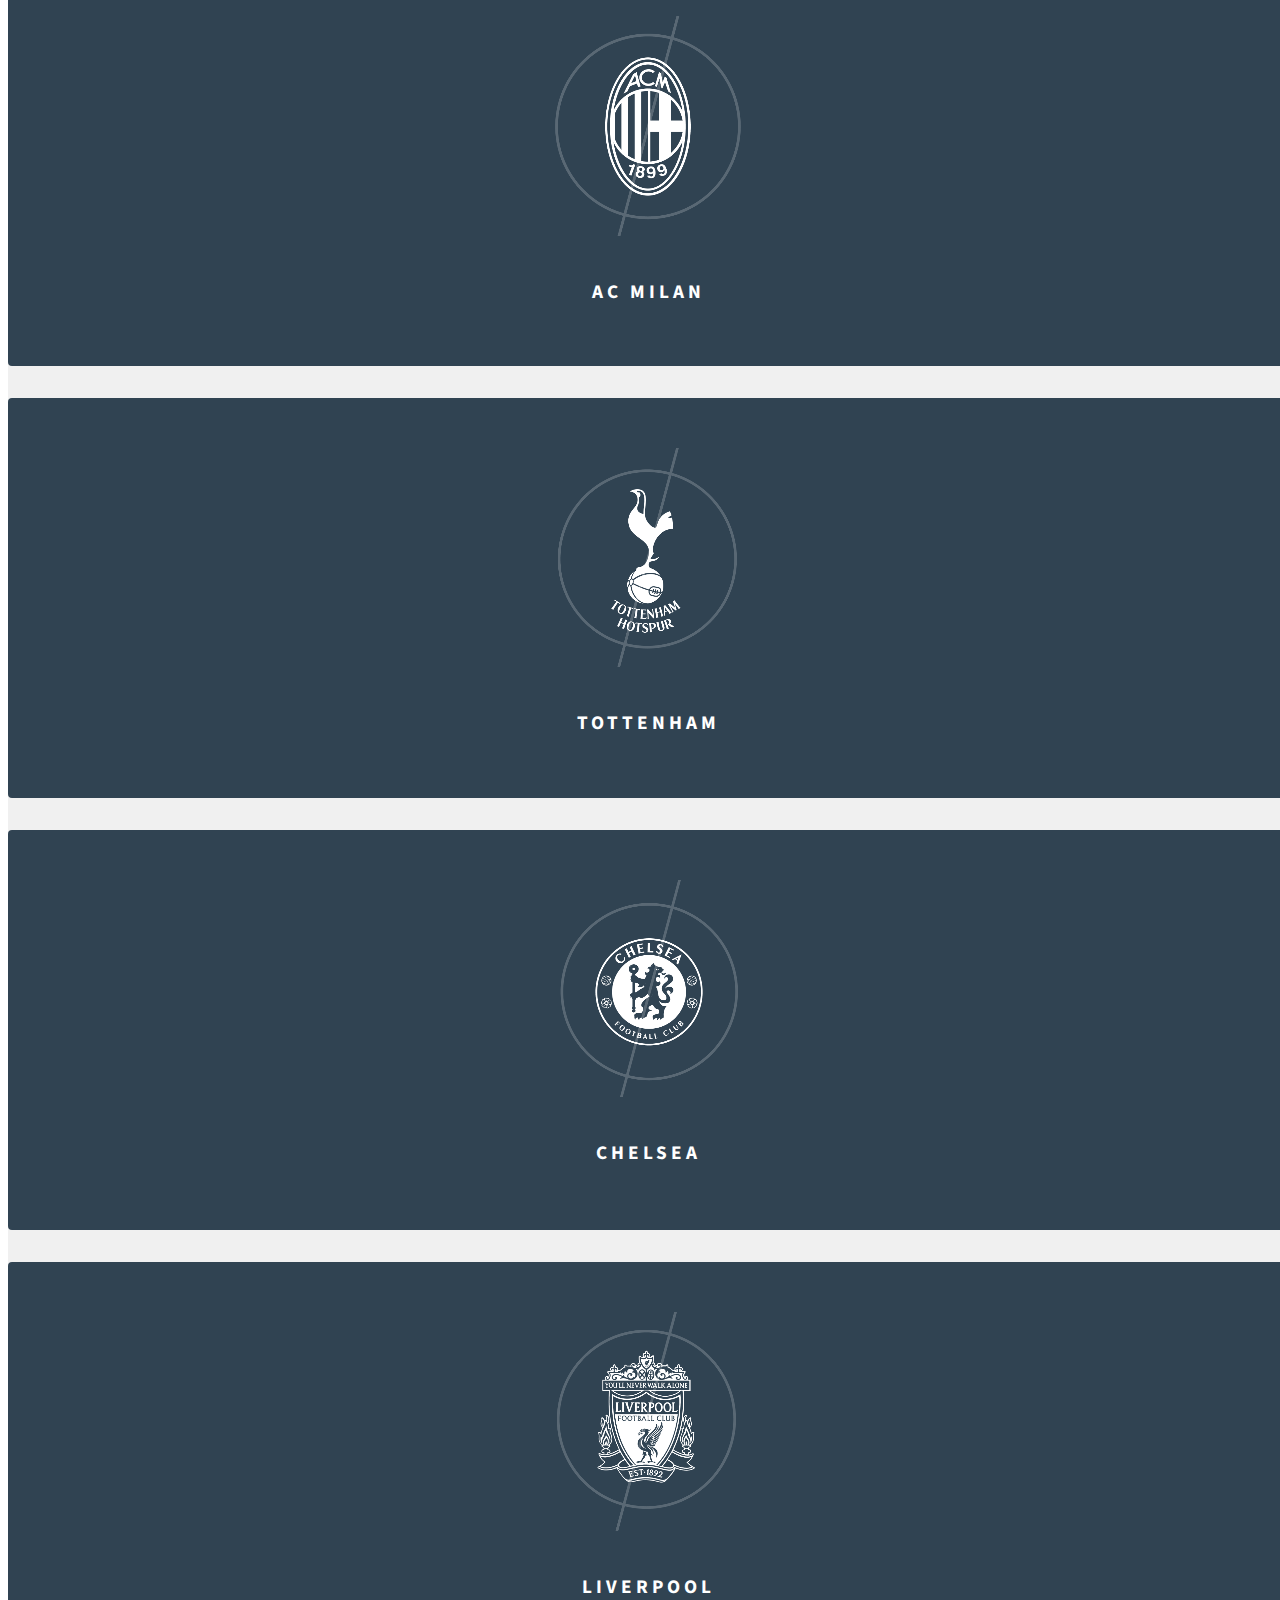
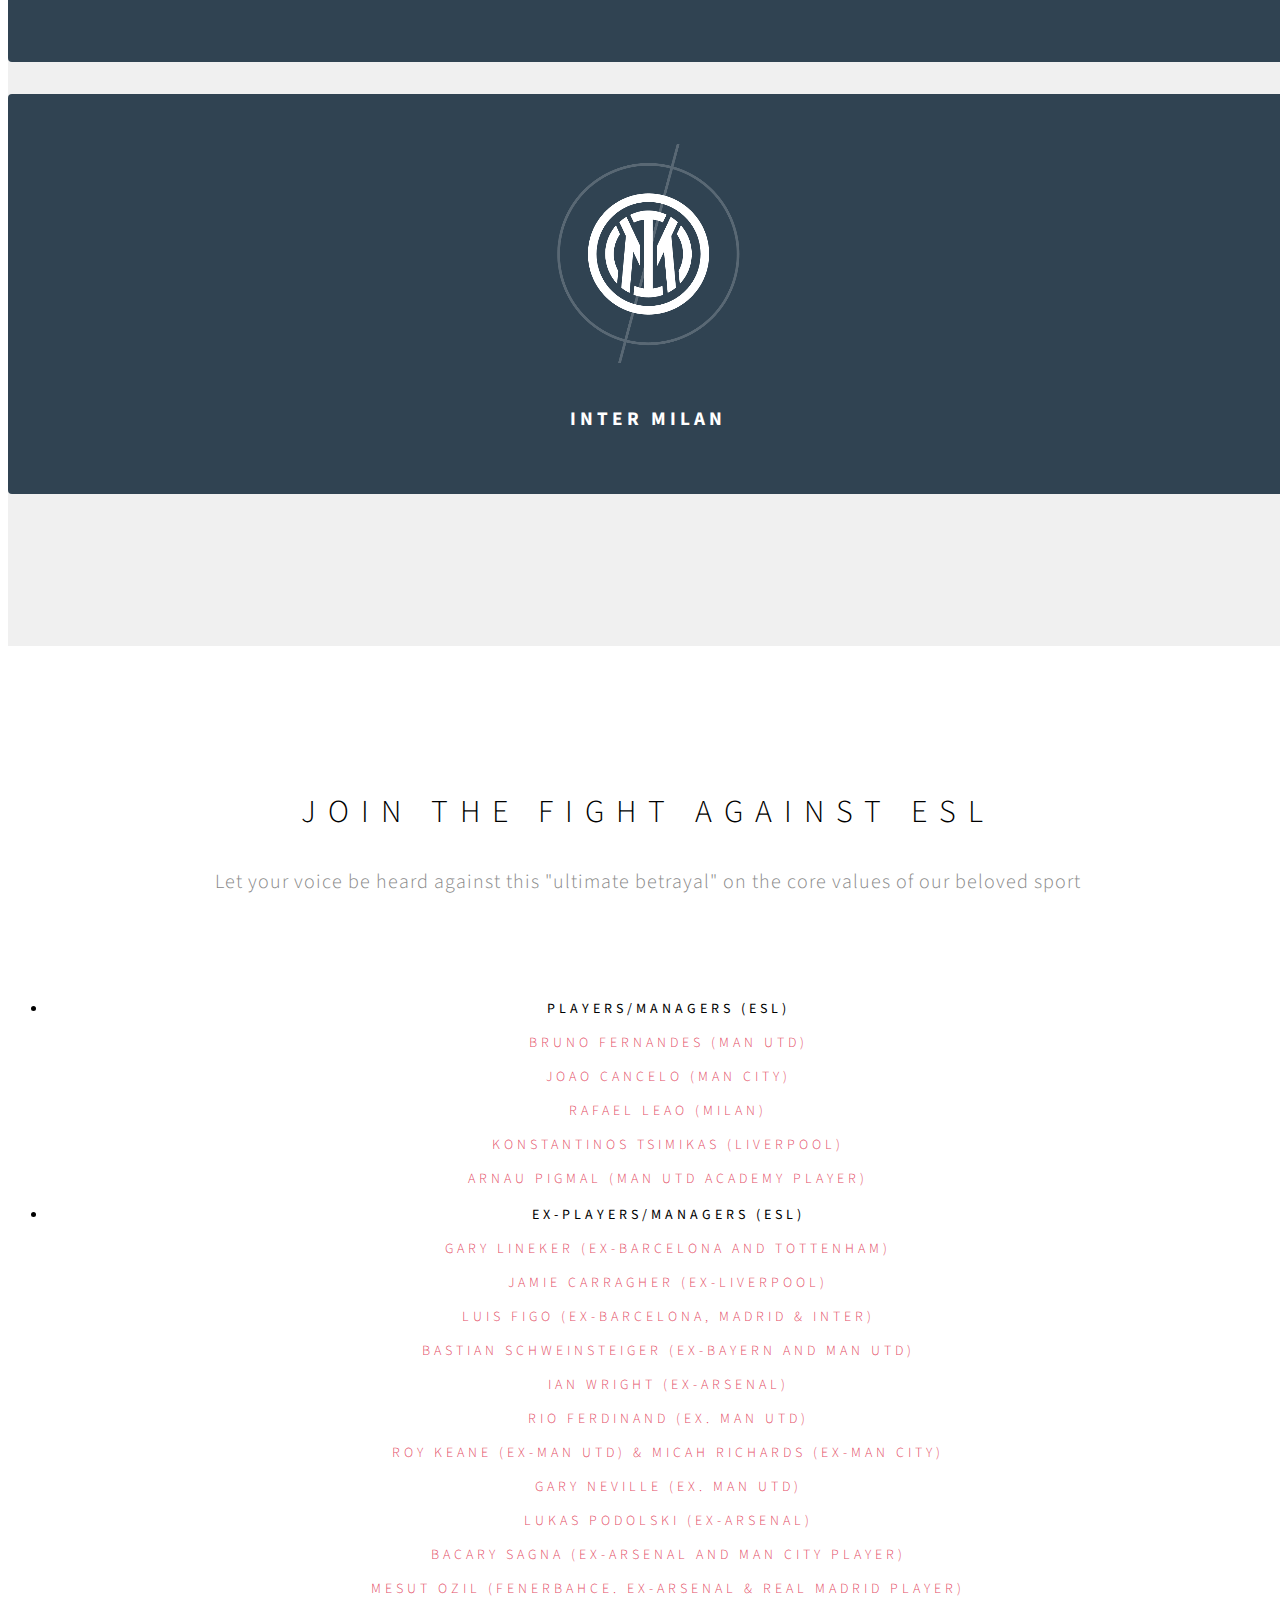
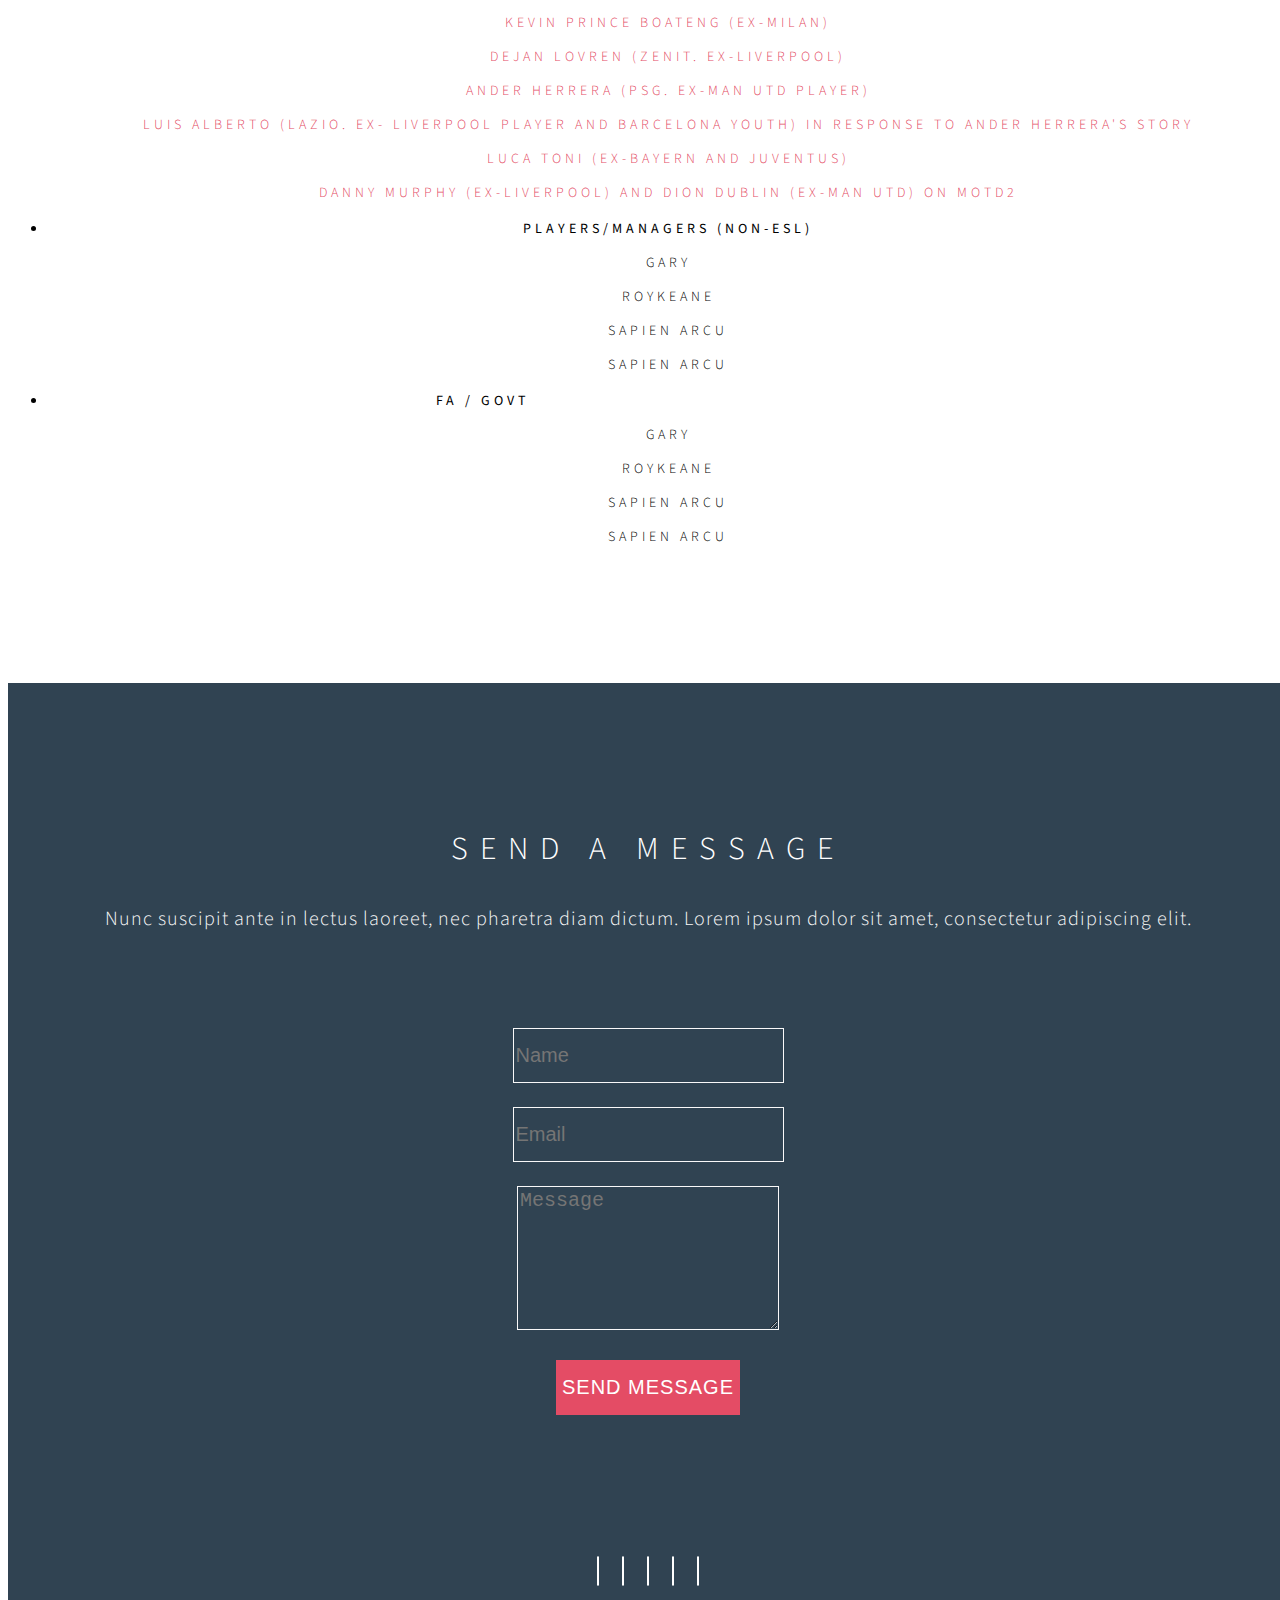
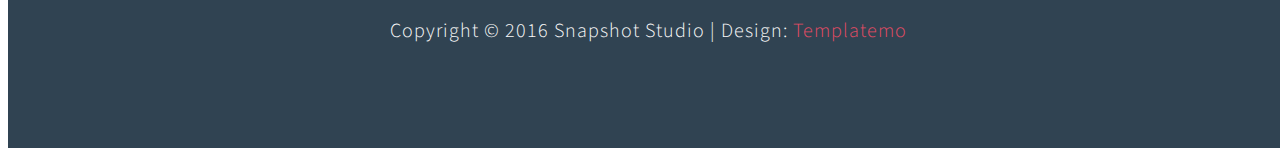
==== commit 0e305206: "Updated Urls" ====
--- a/templatemo_493_snapshot/index.html
+++ b/templatemo_493_snapshot/index.html
@@ -282,10 +282,17 @@
             <h3><a data-v-13947ce3="" href="https://twitter.com/BSchweinsteiger/status/1384182809326080002">Bastian Schweinsteiger (ex-Bayern and Man Utd)</a></h3>
             <h3><a data-v-13947ce3="" href="https://twitter.com/IanWright0/status/1384029619431428098?s=19">Ian Wright (ex-Arsenal)</a></h3>
             <h3><a data-v-13947ce3="" href="https://www.youtube.com/watch?v=NC08HPDlJlA">Rio Ferdinand (ex. Man Utd)</a></h3>
-            <h3></h3>
-            <h3></h3>
-            <h3></h3>
-
+            <h3><a data-v-13947ce3="" href="https://streamable.com/cfdrmg">Roy Keane (ex-Man Utd) &amp; Micah Richards (ex-Man City)</a></h3>
+            <h3><a data-v-13947ce3="" href="https://twitter.com/SkySportsPL/status/1383811285247172613?s=20">Gary Neville (ex. Man Utd)</a></h3>
+            <h3><a data-v-13947ce3="" href="https://twitter.com/Podolski10/status/1384063751431720960">Lukas Podolski (ex-Arsenal)</a></h3>
+            <h3><a data-v-13947ce3="" href="https://twitter.com/Sagnaofficial/status/1383923555570573318">Bacary Sagna (Ex-Arsenal and Man City player)</a></h3>
+            <h3><a data-v-13947ce3="" href="https://twitter.com/MesutOzil1088/status/1384100211815976960">Mesut Ozil (fenerbahce. Ex-Arsenal &amp; Real Madrid player)</a></h3>
+            <h3><a data-v-13947ce3="" href="https://i.imgur.com/mrp0mMQ.png">Kevin Prince Boateng (ex-Milan)</a></h3>
+            <h3><a data-v-13947ce3="" href="https://twitter.com/Dejan06Lovren/status/1384049609861832706">Dejan Lovren (Zenit. ex-Liverpool)</a></h3>
+            <h3><a data-v-13947ce3="" href="https://twitter.com/AnderHerrera/status/1384093651702140937">Ander Herrera (PSG. Ex-Man Utd player)</a></h3>
+            <h3><a data-v-13947ce3="" href="https://i.imgur.com/acyq9jr.png">Luis Alberto (Lazio. Ex- Liverpool player and Barcelona youth) in response to Ander Herrera's story</a></h3>
+            <h3><a data-v-13947ce3="" href="https://i.imgur.com/PQPjQ2p.png">Luca Toni (ex-Bayern and Juventus)</a></h3>
+            <h3><a data-v-13947ce3="" href="https://streamable.com/blyiqk">Danny Murphy (Ex-Liverpool) and Dion Dublin (Ex-Man Utd) on MOTD2</a></h3>
           </li>
           <li class="col-md-3 col-sm-2">
             <h3><b>Players/Managers (Non-ESL)</b></h3>
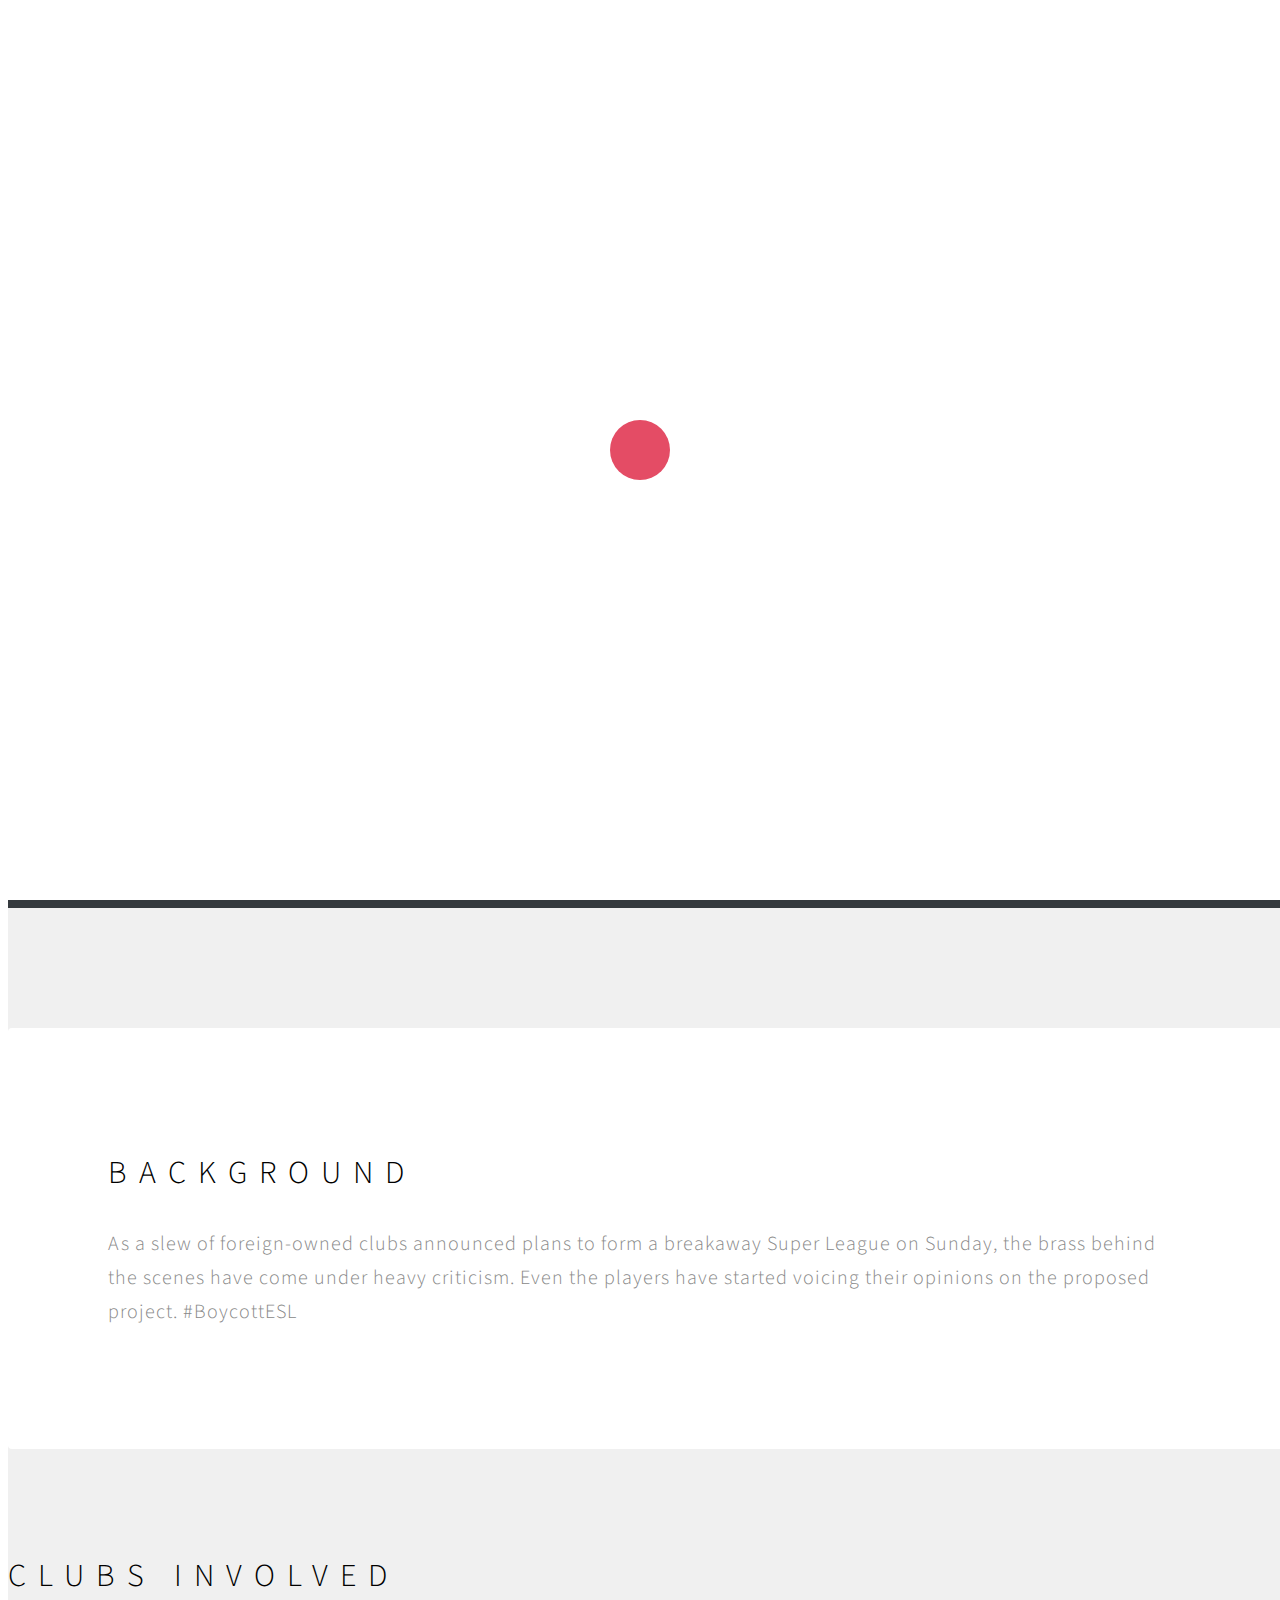
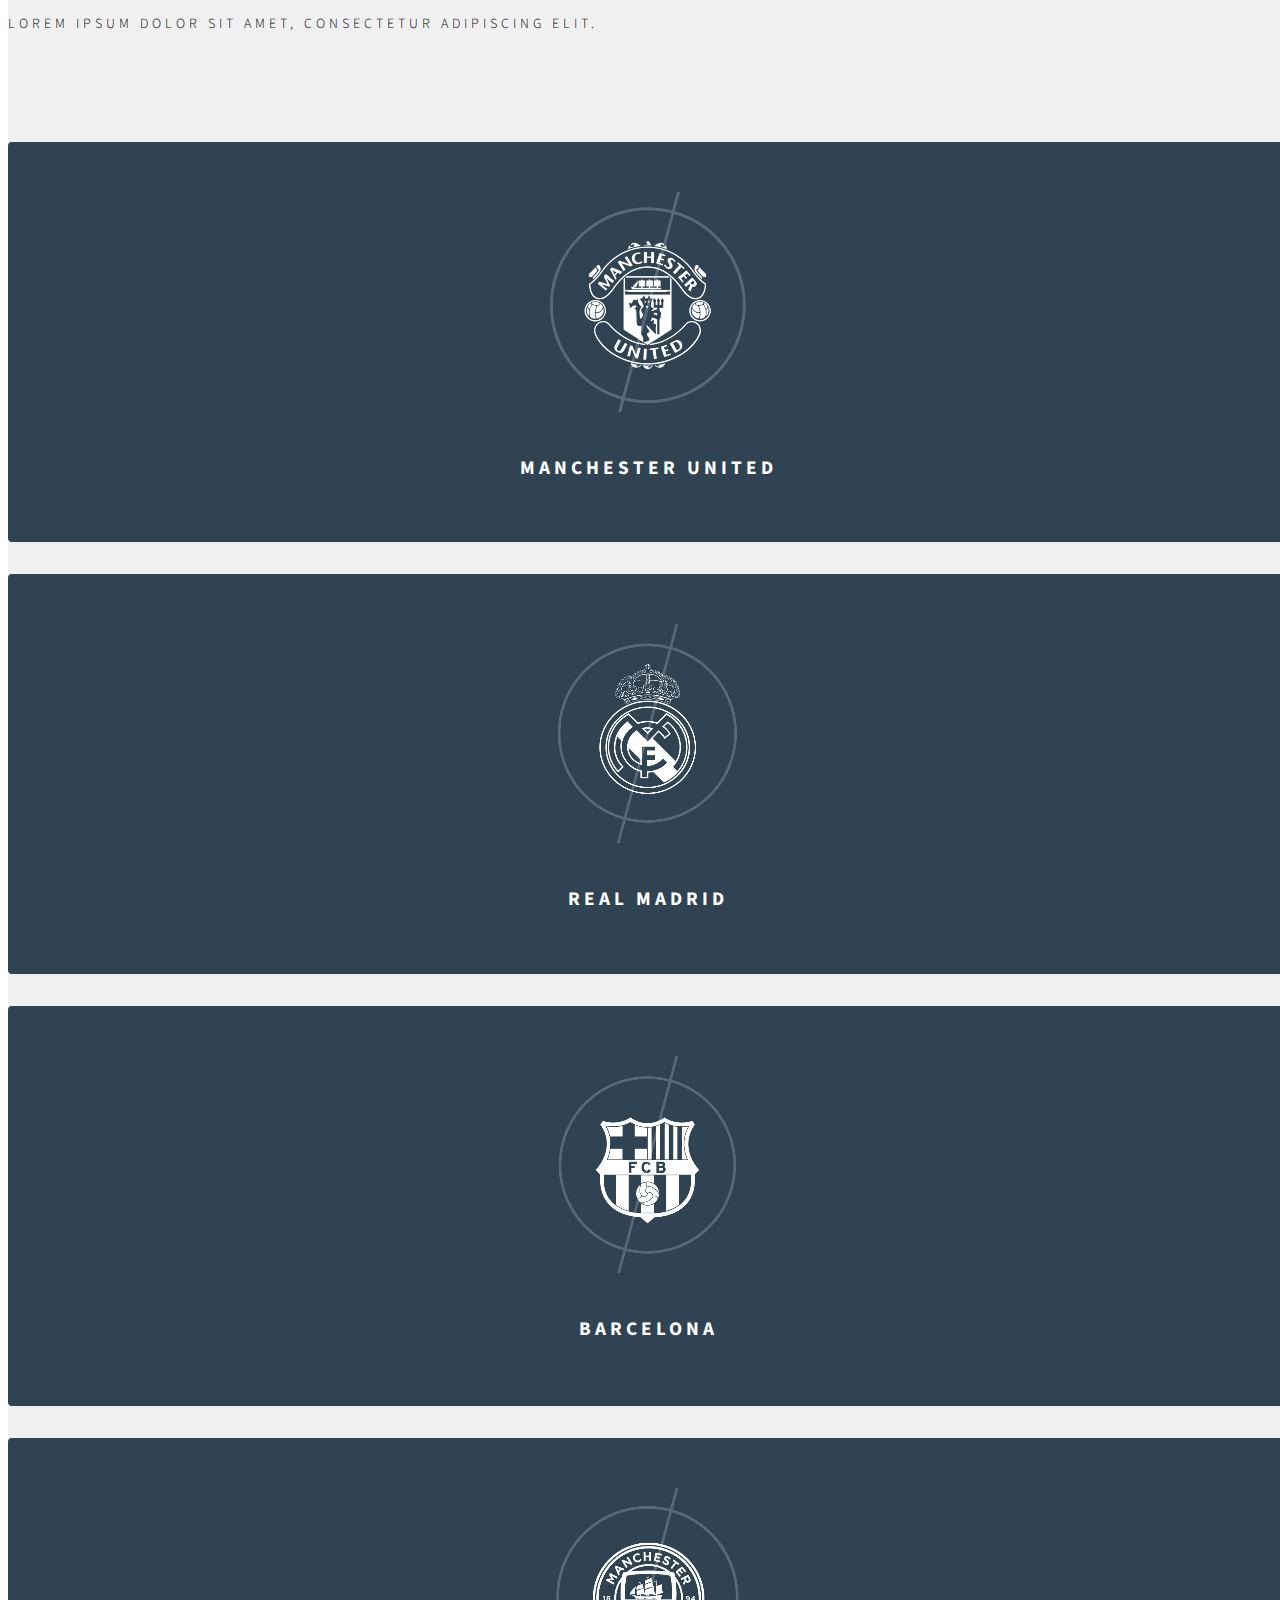
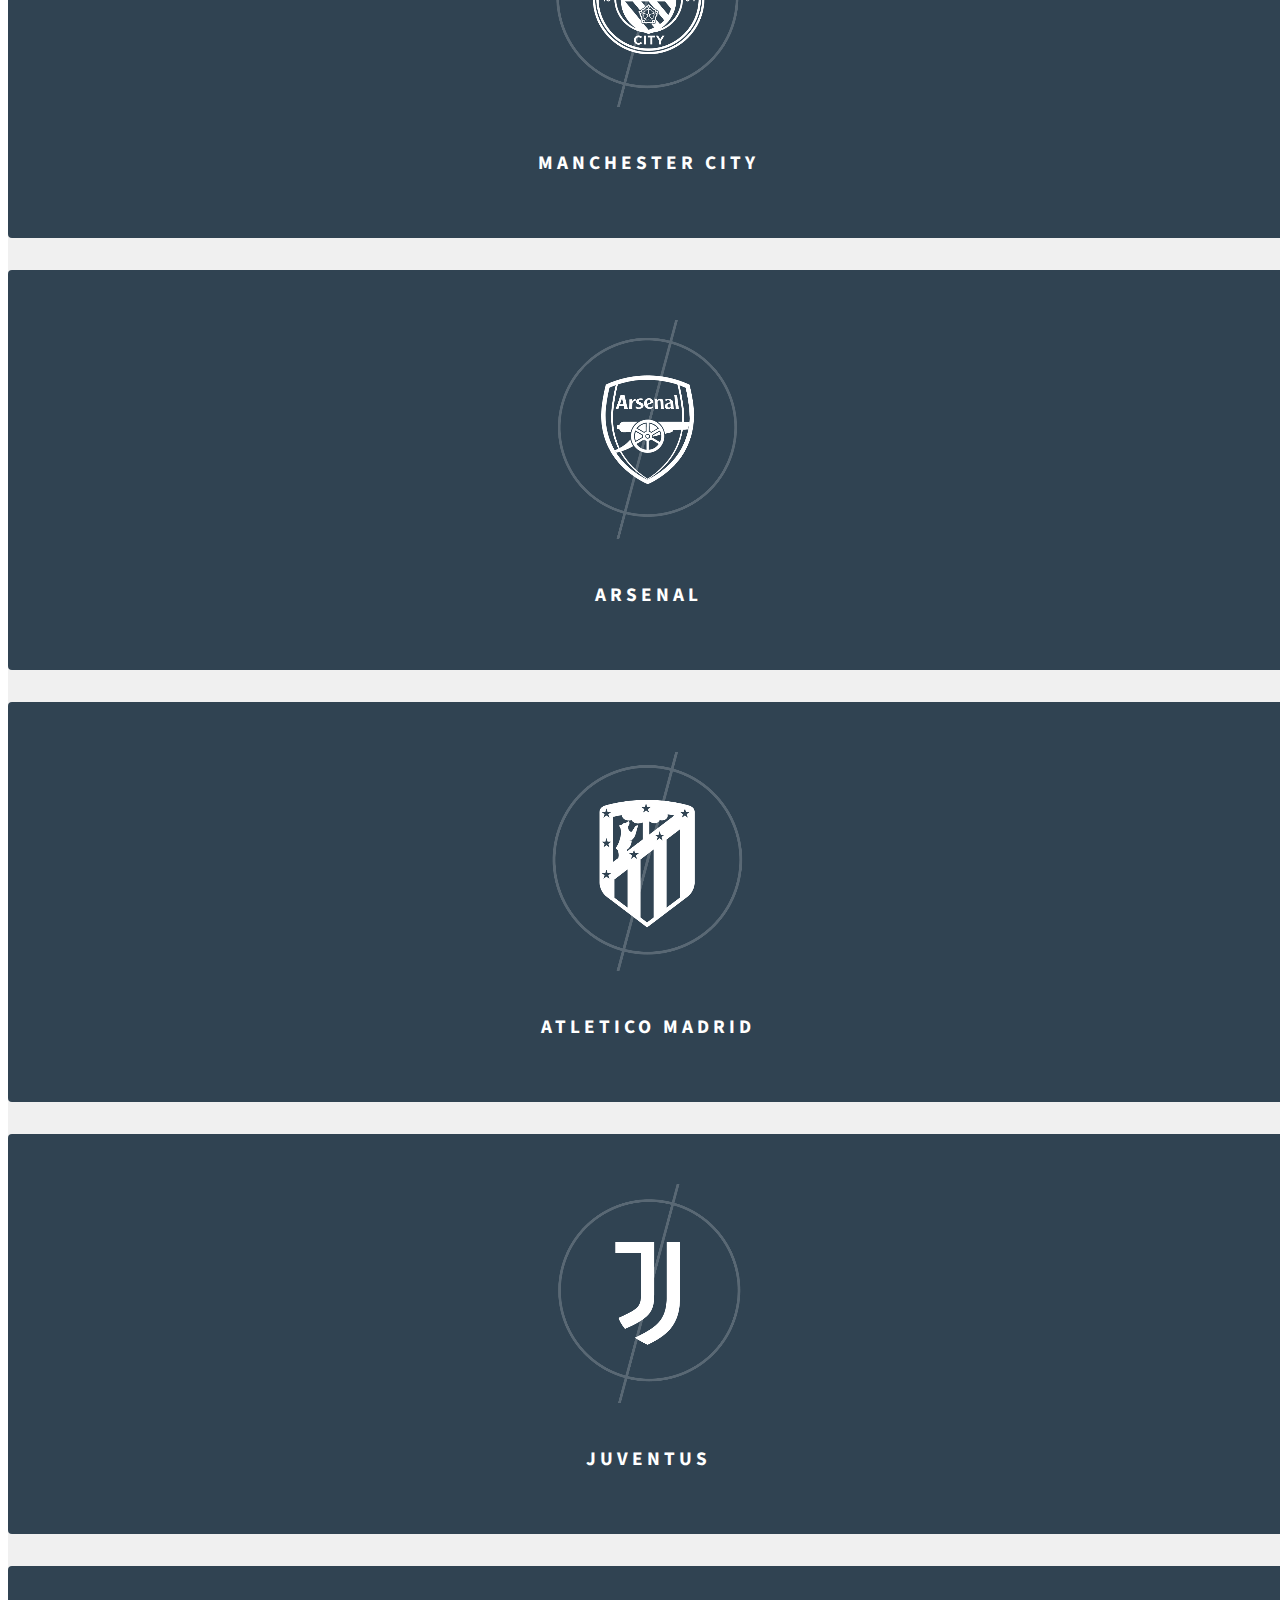
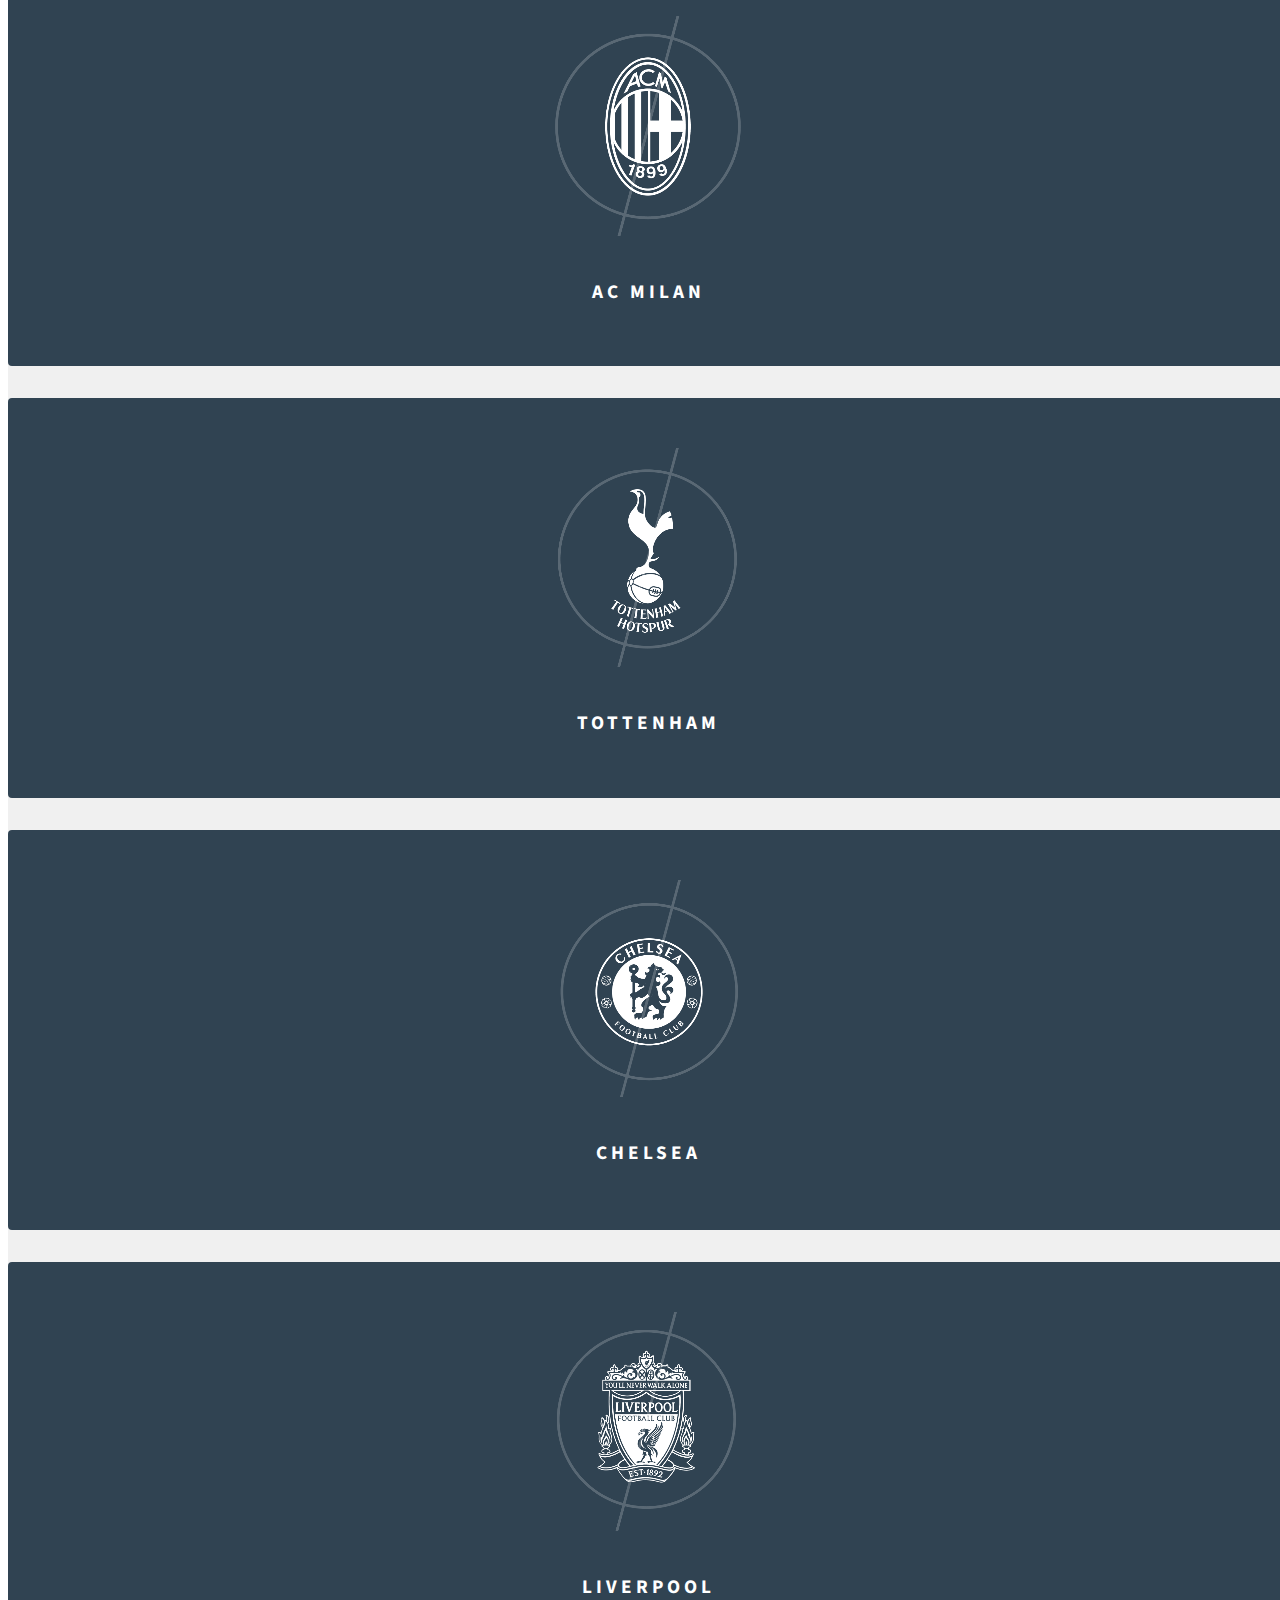
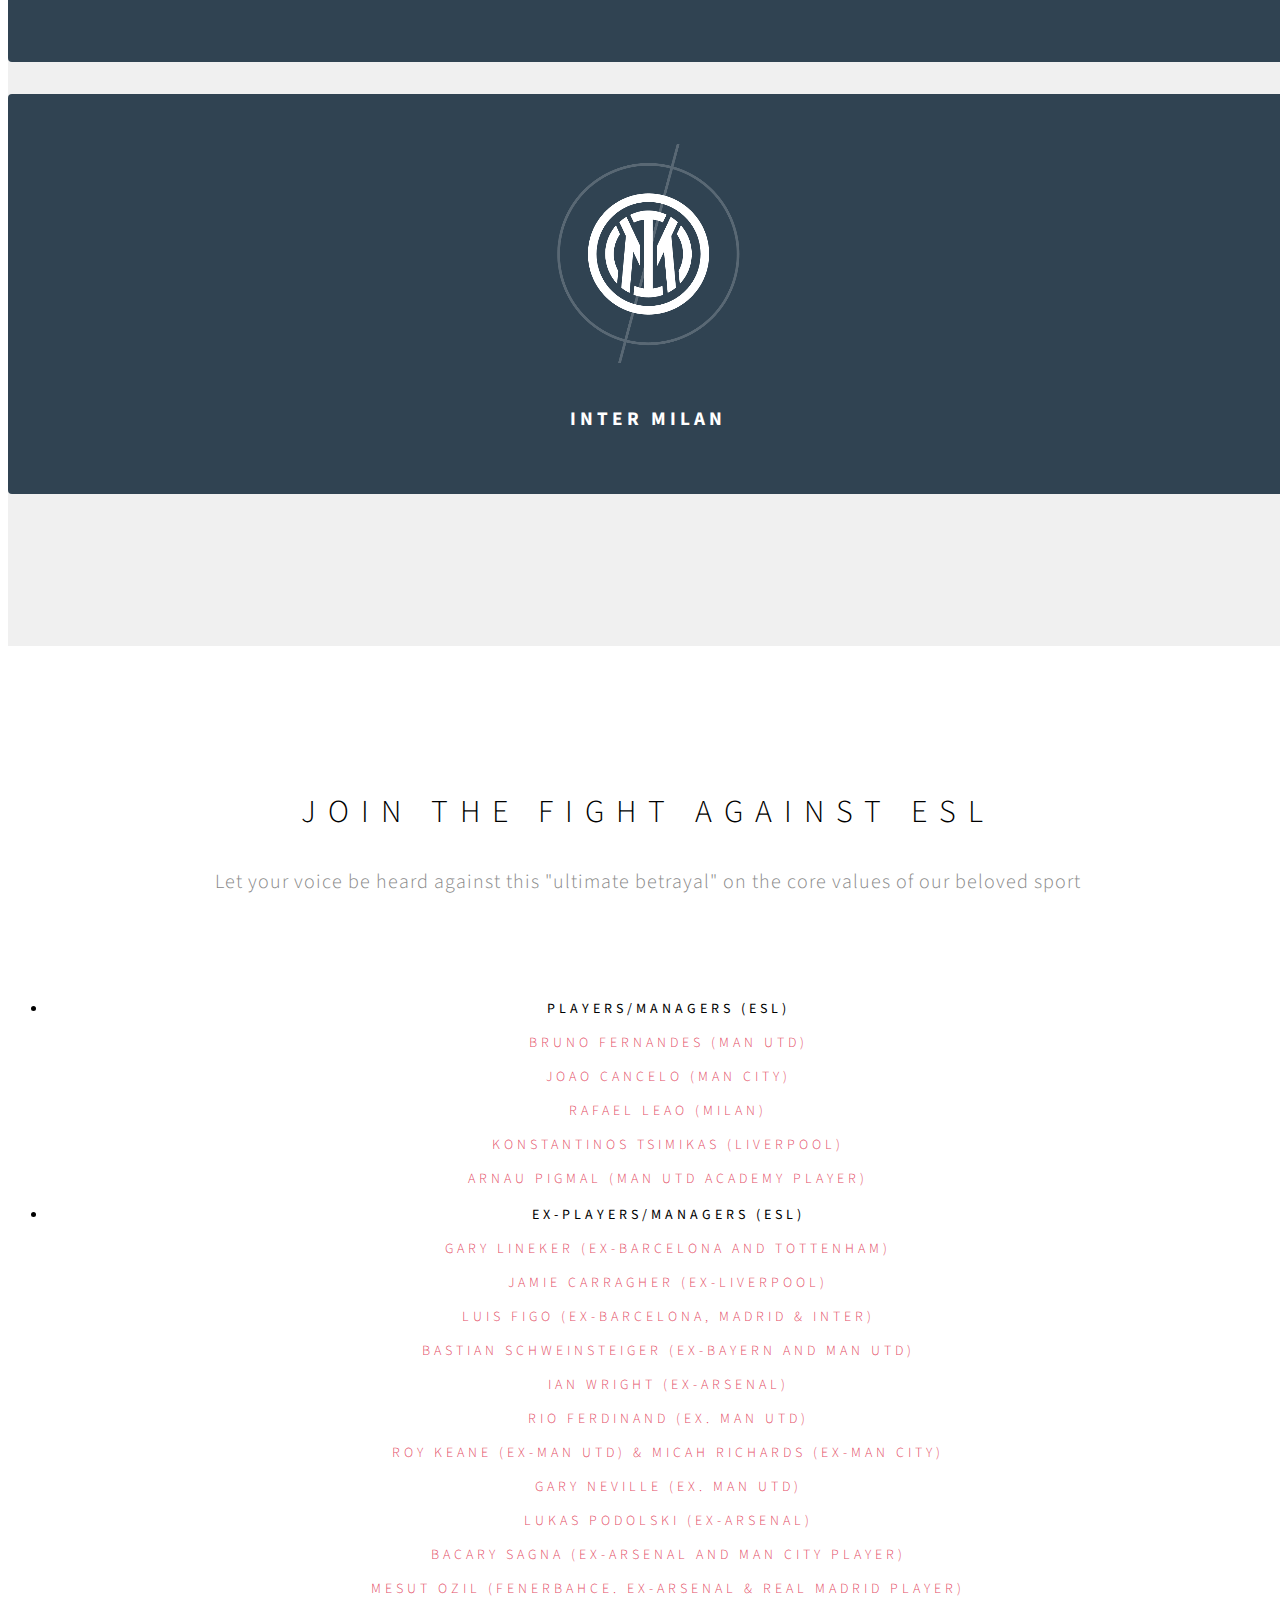
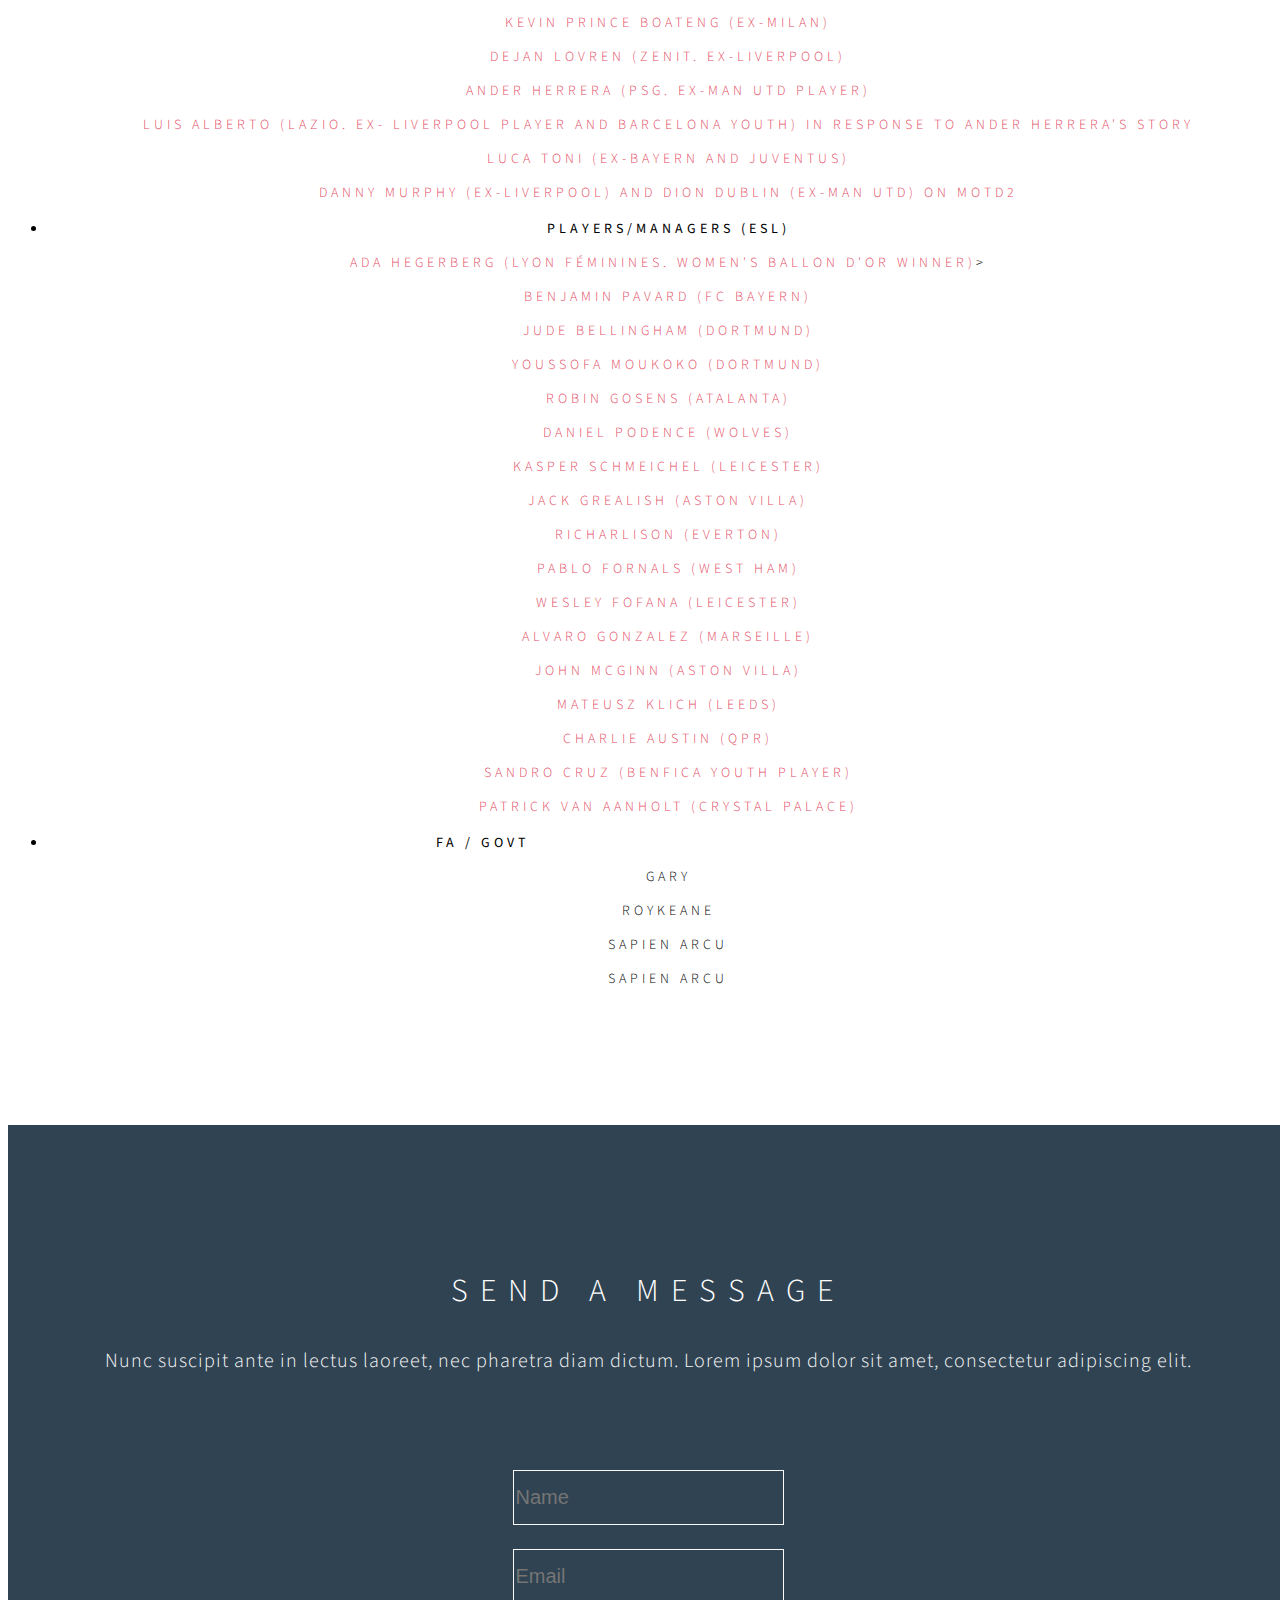
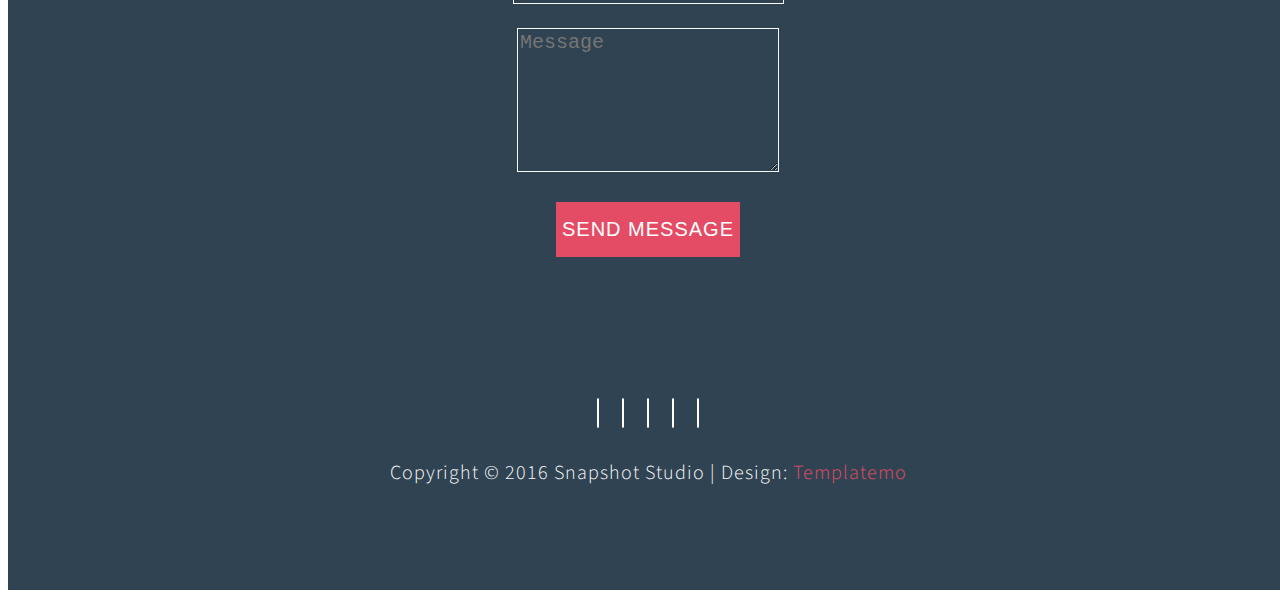
==== commit ee1b23fe: "non esl players" ====
--- a/templatemo_493_snapshot/index.html
+++ b/templatemo_493_snapshot/index.html
@@ -6,20 +6,15 @@
   <meta charset="utf-8">
   <meta http-equiv="X-UA-Compatible" content="IE=Edge">
   <meta name="viewport" content="width=device-width, initial-scale=1">
-  <meta name="keywords" content="">
-  <meta name="description" content="">
-
-  <title>Snapshot HTML CSS Web Template</title>
-  <!--
-Snapshot Template
-http://www.templatemo.com/tm-493-snapshot
-
-Zoom Slider
-https://vegas.jaysalvat.com/
-
-Caption Hover Effects
-http://tympanus.net/codrops/2013/06/18/caption-hover-effects/
--->
+  <title>Dreams can't be bought !</title>
+  <meta name="title" content="Dreams Can't Be Bought">
+  <meta name="description" content="Dreams Can't Be Bought">
+  <meta name="keywords" content="BrunoFernandes,ManchesterUnited,manchester,realmadrid,milan,esl,europeansuperleague,premierleague,championsleague,messi,ronaldo,juventus,manutd,chelsea,liverpool,mancity,bayernmmunich,psg,fifa,uefa,klopp,europa,fifa,ban,breakaway,esl,gary,garyneville">
+  <meta name="robots" content="index, follow">
+  <meta http-equiv="Content-Type" content="text/html; charset=utf-8">
+  <meta name="language" content="English">
+
+
   <link rel="stylesheet" href="css/bootstrap.min.css">
   <link rel="stylesheet" href="css/animate.min.css">
   <link rel="stylesheet" href="css/font-awesome.min.css">
@@ -295,12 +290,54 @@
             <h3><a data-v-13947ce3="" href="https://streamable.com/blyiqk">Danny Murphy (Ex-Liverpool) and Dion Dublin (Ex-Man Utd) on MOTD2</a></h3>
           </li>
           <li class="col-md-3 col-sm-2">
-            <h3><b>Players/Managers (Non-ESL)</b></h3>
-            <h3>Gary</h3>
-            <h3>Roykeane</h3>
-            <h3>Sapien arcu</h3>
-            <h3>Sapien arcu</h3>
-          </li>
+            <h3><b>Players/Managers (ESL)</b></h3>
+        
+            <h3><a href="https://twitter.com/AdaStolsmo/status/1384126750909599744">Ada Hegerberg (Lyon
+                    féminines. Women's Ballon d'Or winner)</a>></h3>
+        
+            <h3><a href="https://twitter.com/BenPavard28/status/1384177742095151104">Benjamin Pavard (FC
+                    Bayern)</a></h3>
+        
+            <h3><a href="https://i.imgur.com/xzcntNS.png">Jude
+                    Bellingham (Dortmund)</a></h3>
+        
+            <h3><a href="https://i.imgur.com/augqwaz.png">Youssofa
+                    Moukoko (Dortmund)</a></h3>
+        
+            <h3><a href="https://www.kicker.de/gosens-ich-wuerde-mich-an-solchen-protesten-beteiligen-802653/artikel">Robin
+                    Gosens (Atalanta)</a></h3>
+            <h3><a href="https://www.instagram.com/p/CN2NVFaraaf/">Daniel Podence (Wolves)</a> </h3>
+            <h3><a
+                    href="https://www.leicestermercury.co.uk/sport/football/football-news/leicester-city-goalkeeper-kasper-schmeichel-5314102">Kasper
+                    Schmeichel (Leicester)</a> </h3>
+            <h3><a href="https://i.imgur.com/yHLO0z0.png">Jack
+                    Grealish (Aston Villa)</a> </h3>
+            <h3><a href="https://twitter.com/richarlison97/status/1384116343117549576">Richarlison
+                    (Everton)</a> </h3>
+        
+        
+        
+            <h3><a href="https://i.imgur.com/yDFwTtq.png">Pablo
+                    Fornals (West Ham)</a> </h3>
+            <h3><a href="https://twitter.com/Wesley_Fofanaa/status/1383940255217164289">Wesley Fofana
+                    (Leicester)</a> </h3>
+            <h3><a href="https://twitter.com/AlvaroGonzalez_/status/1384123791962374158">Alvaro Gonzalez
+                    (Marseille)</a> </h3>
+            <h3><a href="https://twitter.com/jmcginn7/status/1383925609076695048">John McGinn (Aston
+                    Villa)</a> </h3>
+            <h3><a href="https://twitter.com/Cli5hy/status/1384107530746400776">Mateusz Klich (Leeds)</a>
+            </h3>
+            <h3><a
+                    href="https://footballleagueworld.co.uk/qpr-striker-charlie-austin-issues-explosive-verdict-on-formation-of-european-super-league/">Charlie
+                    Austin (QPR)</a> </h3>
+            <h3><a href="https://twitter.com/scruz_57/status/1384154909151404047">Sandro Cruz (Benfica
+                    youth player)</a> </h3>
+            <h3><a href="https://twitter.com/pvanaanholt/status/1384108246839881737">Patrick Van Aanholt
+                    (Crystal Palace)</a> </h3>
+        
+        
+        
+        </li>
 
           <li class="col-md-3 col-sm-2">
             <h3><b>FA / GOVT
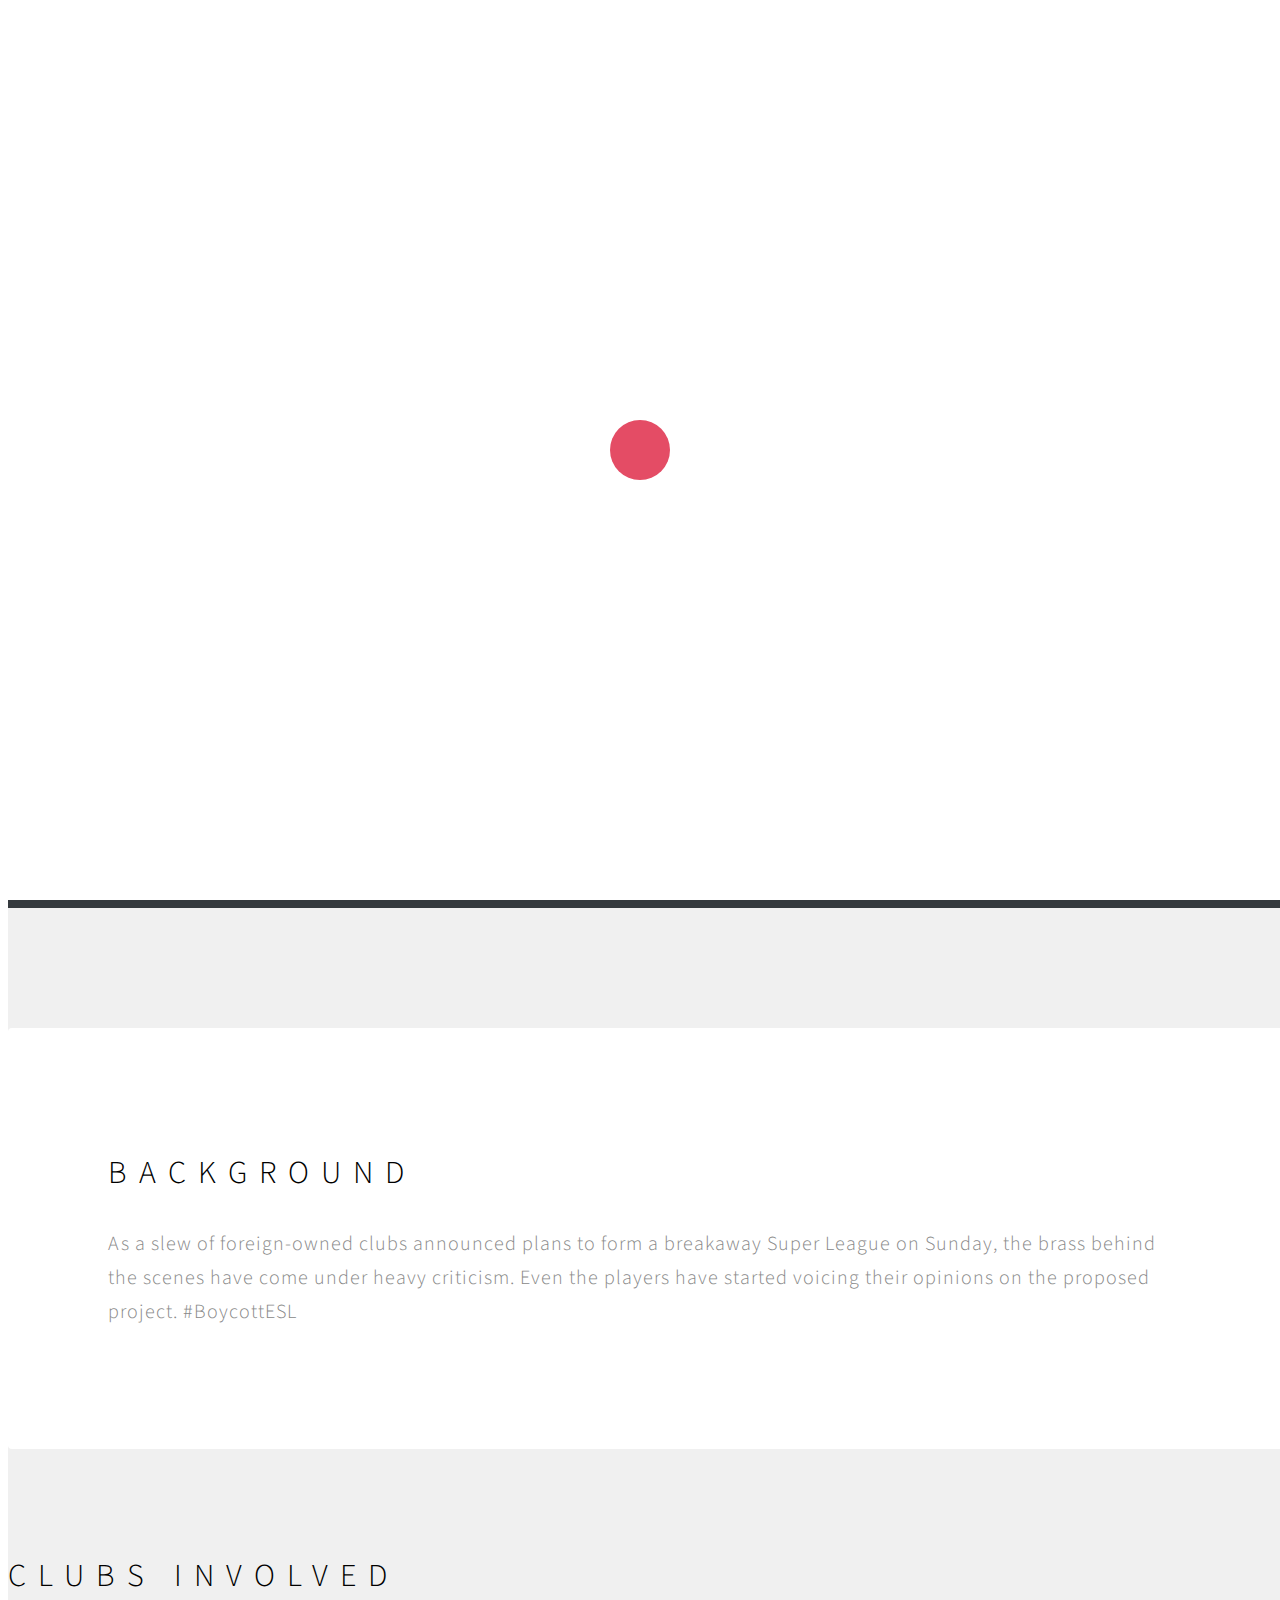
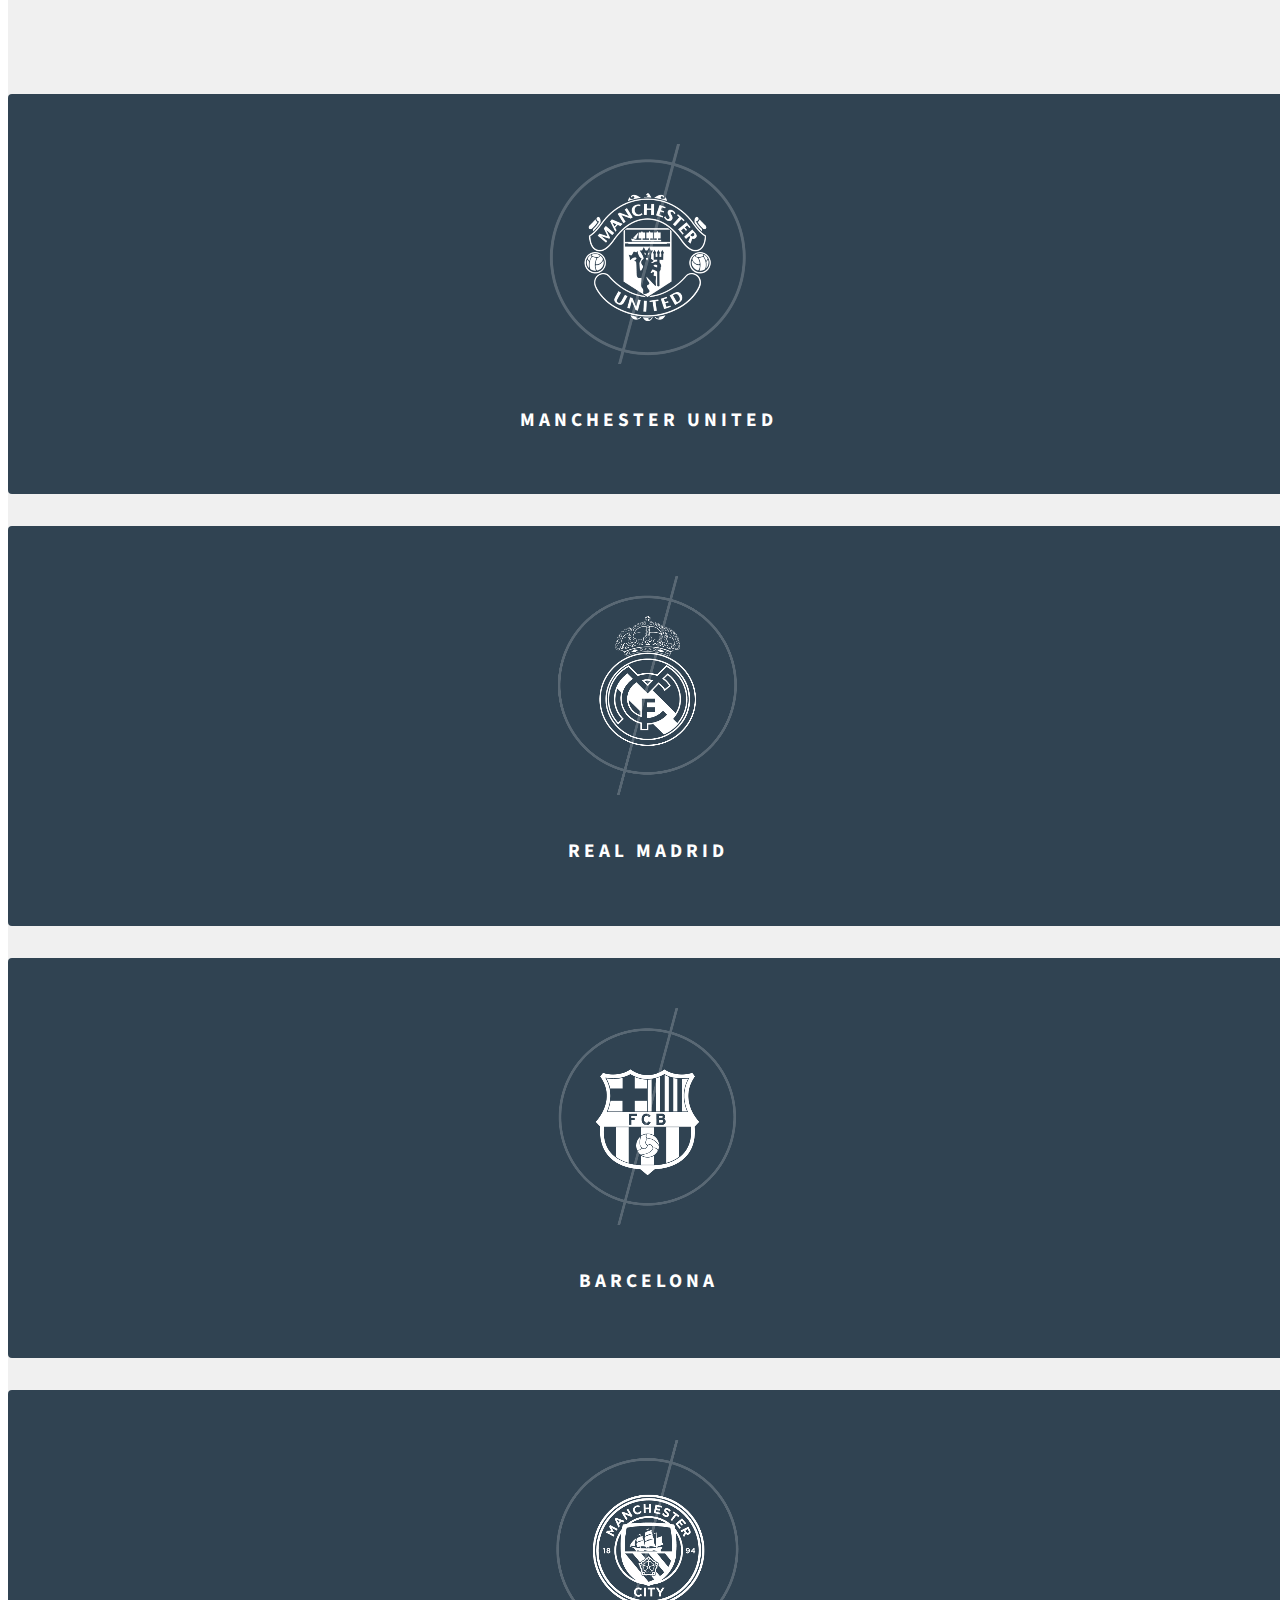
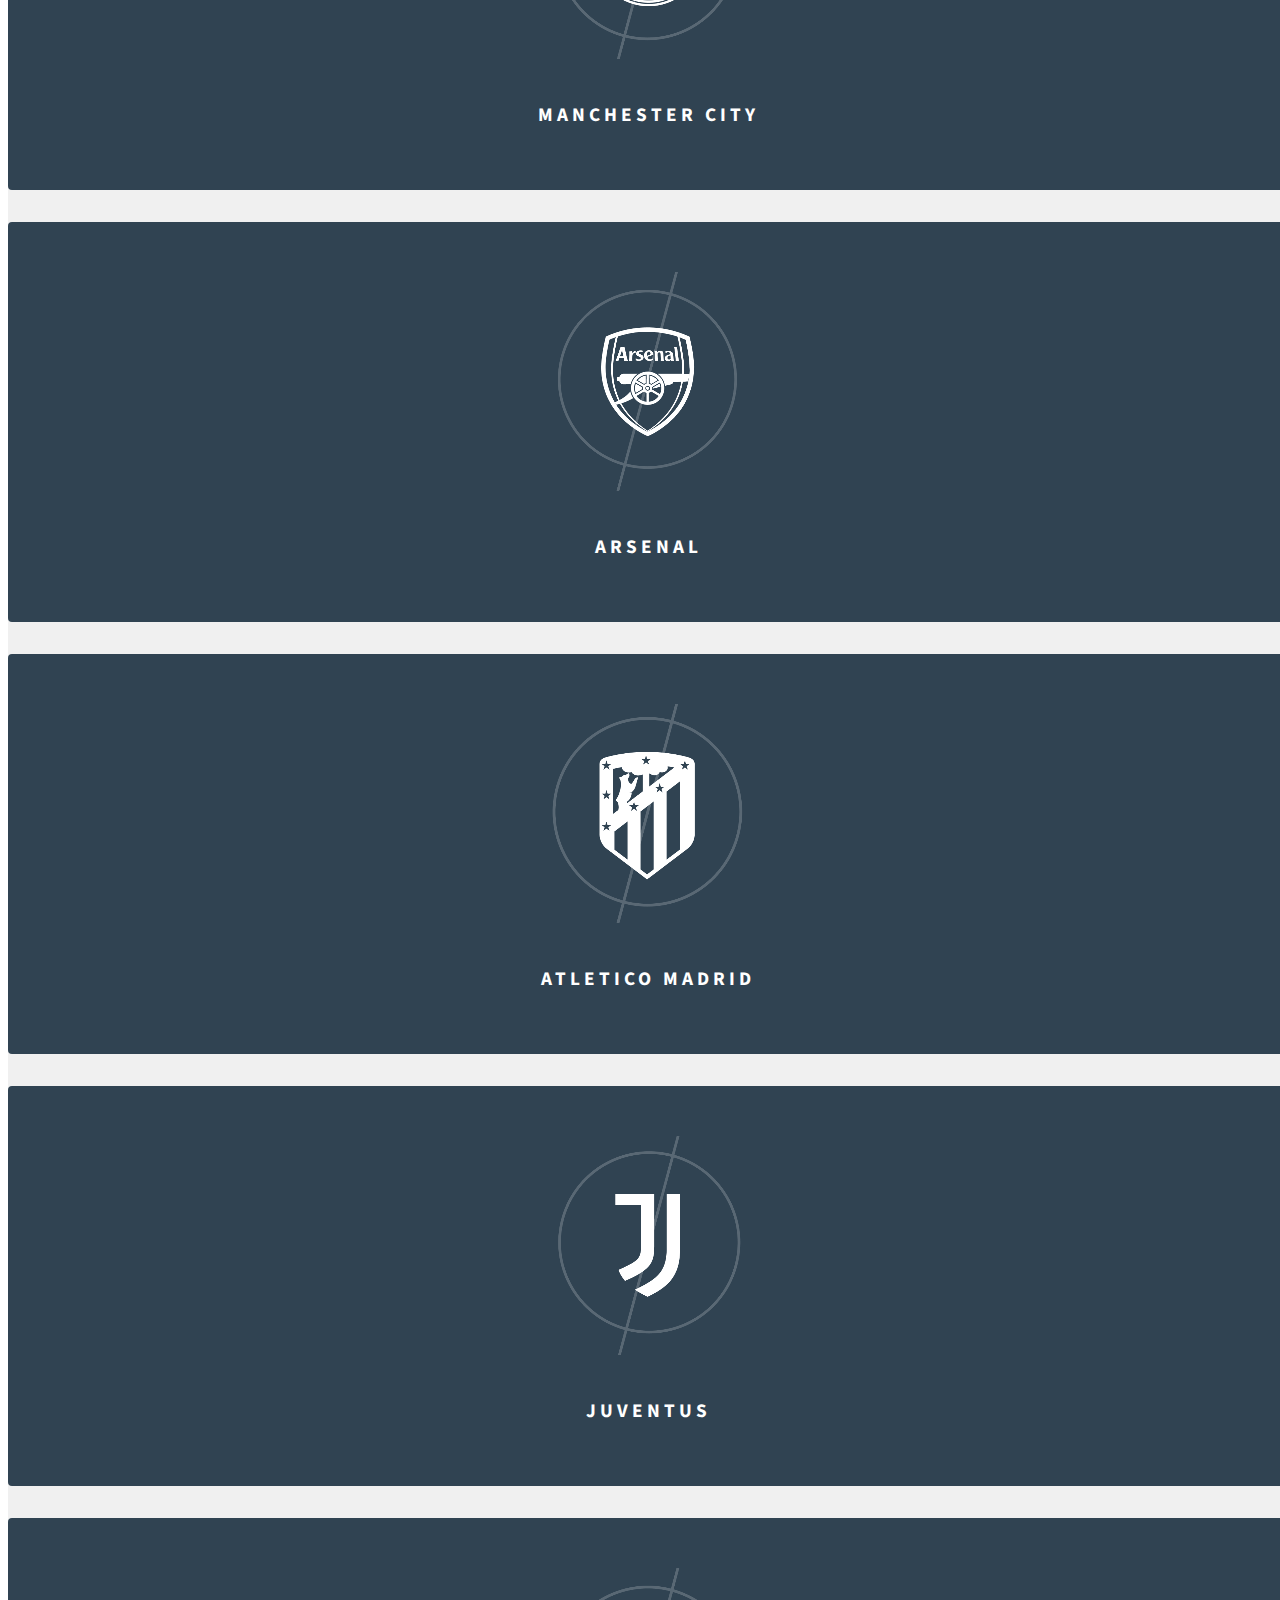
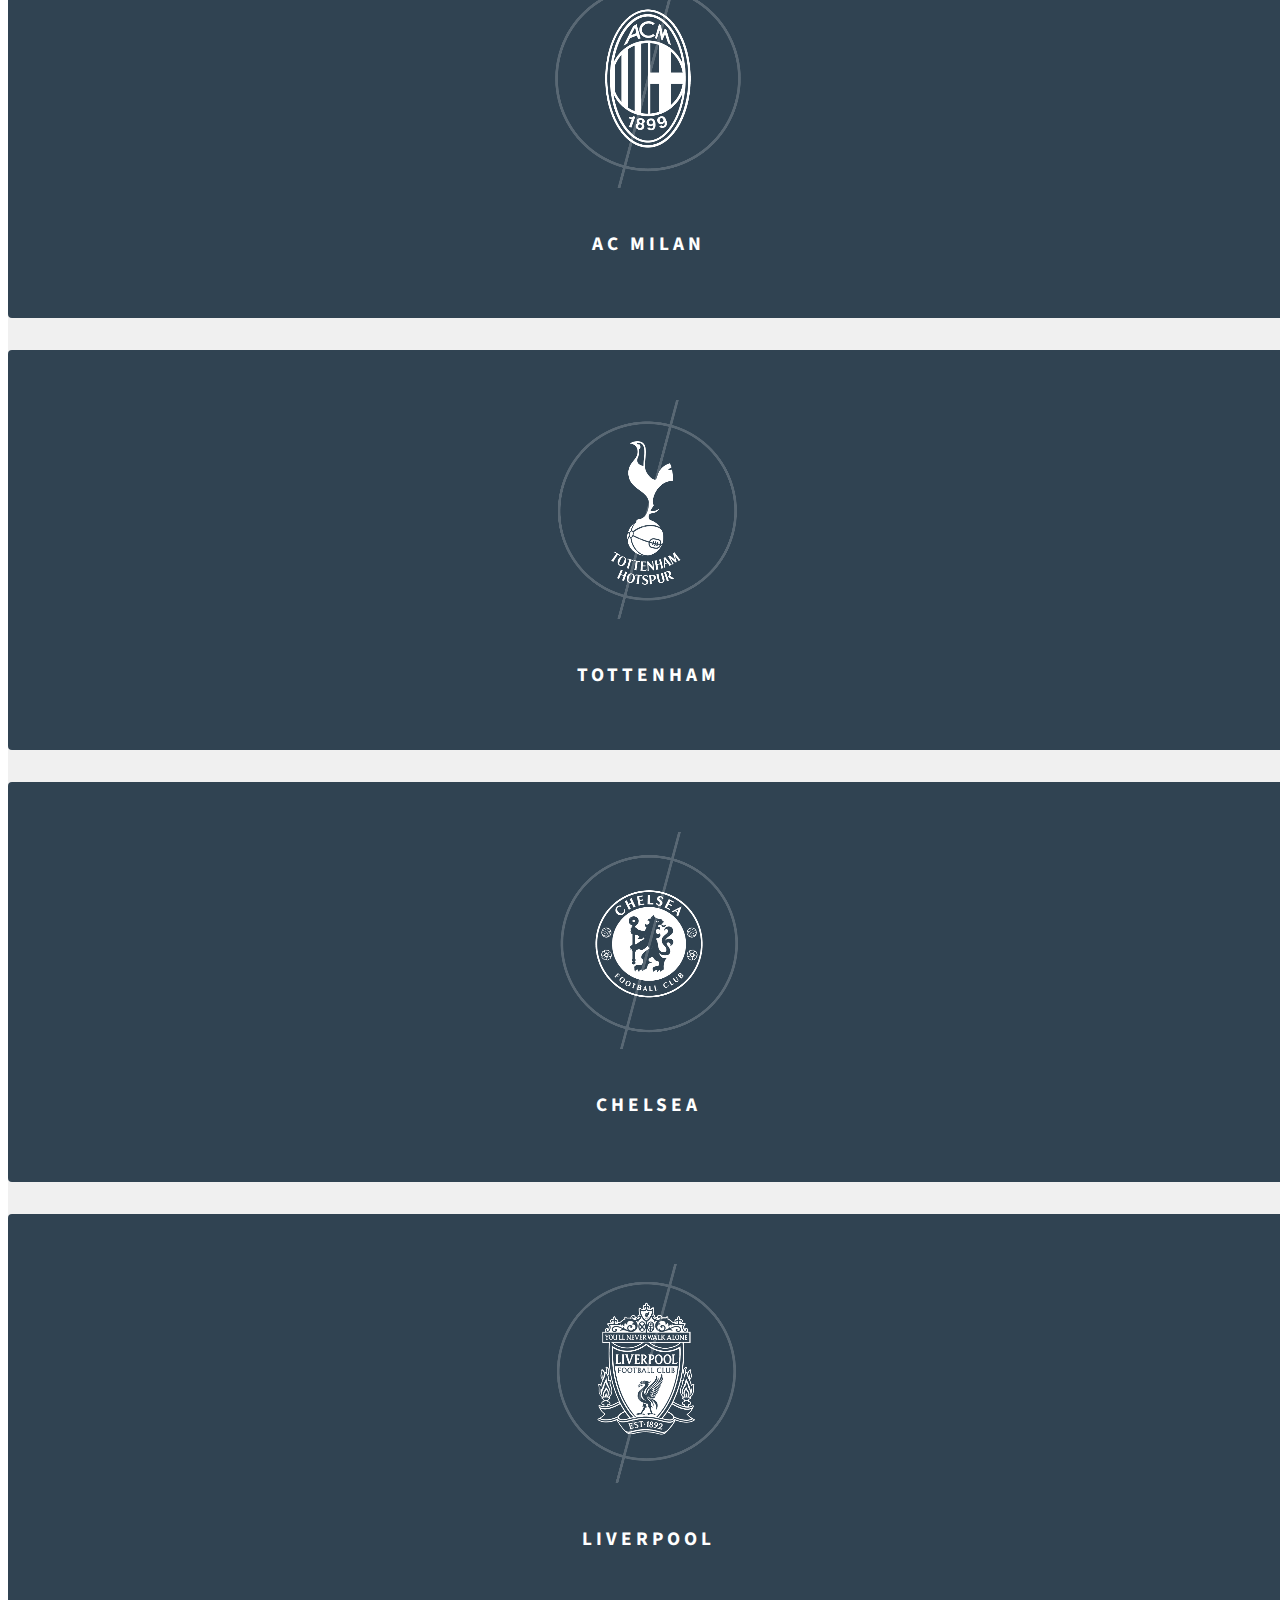
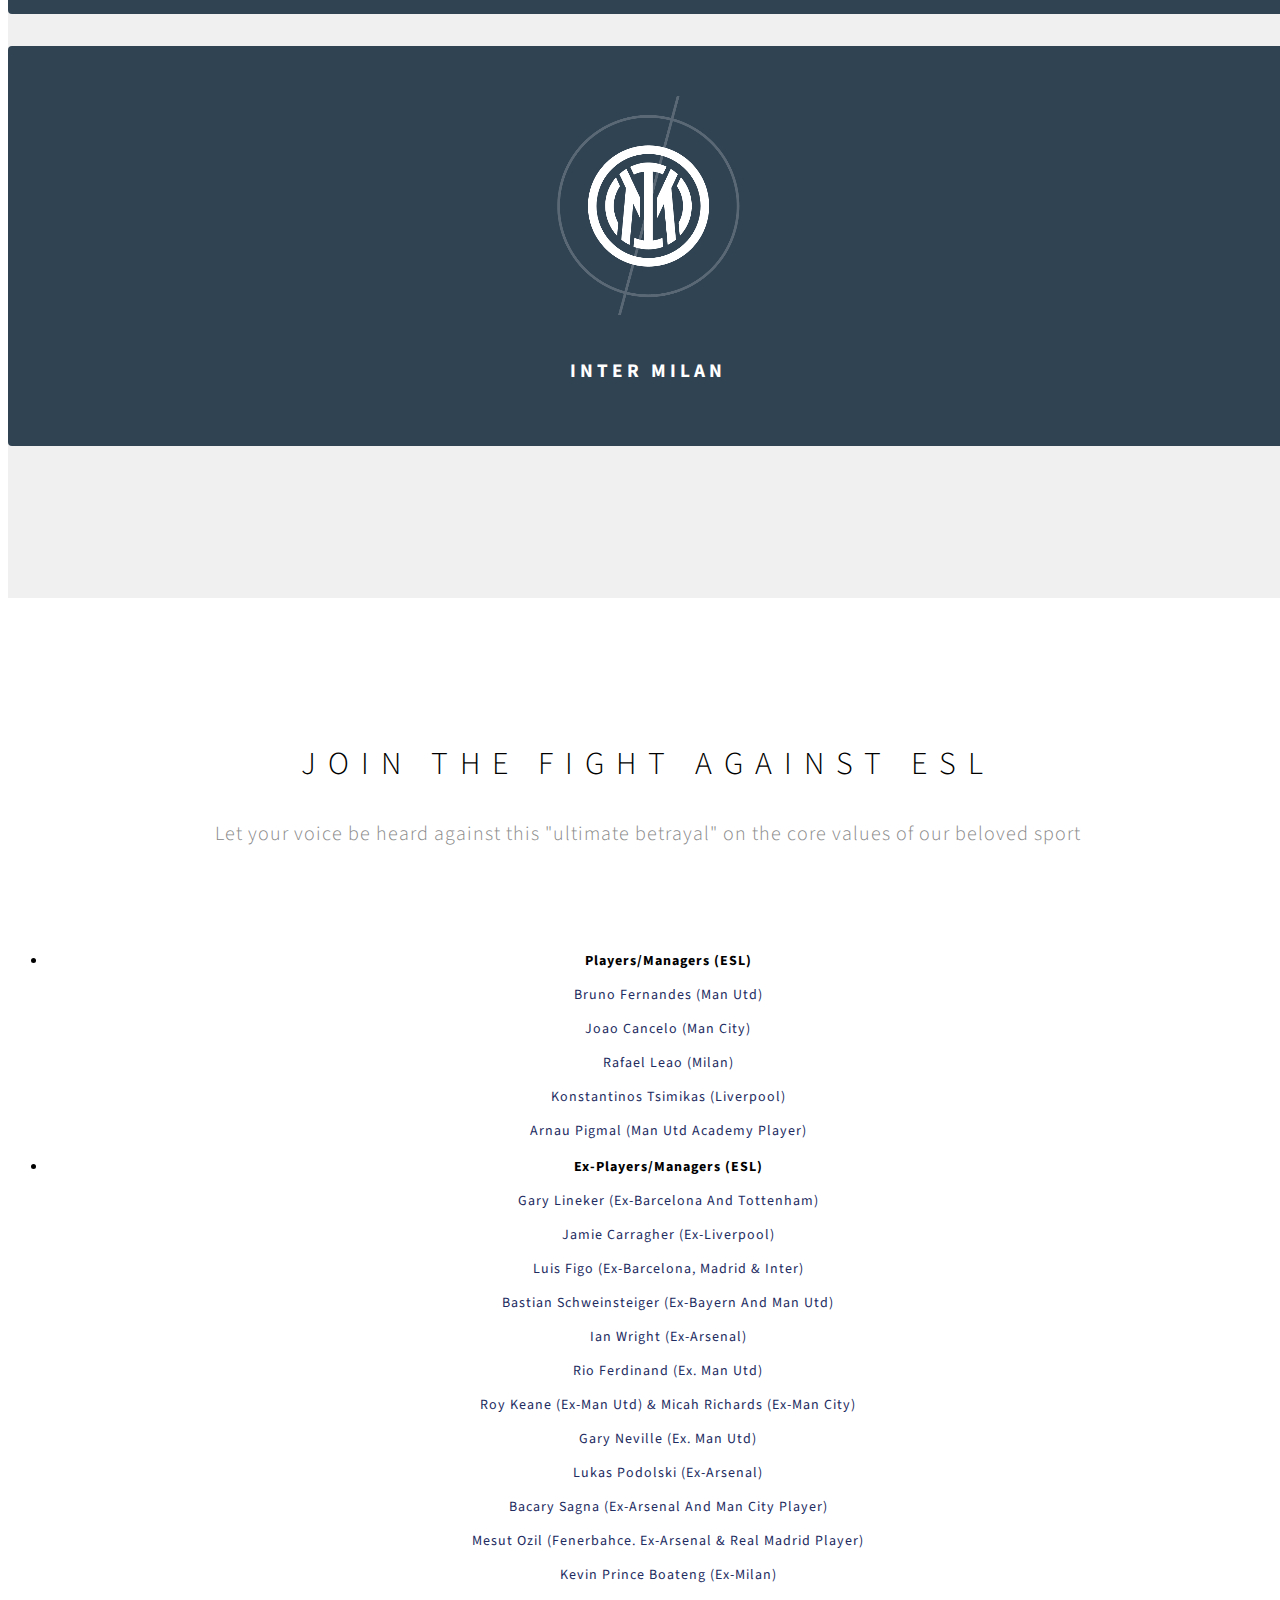
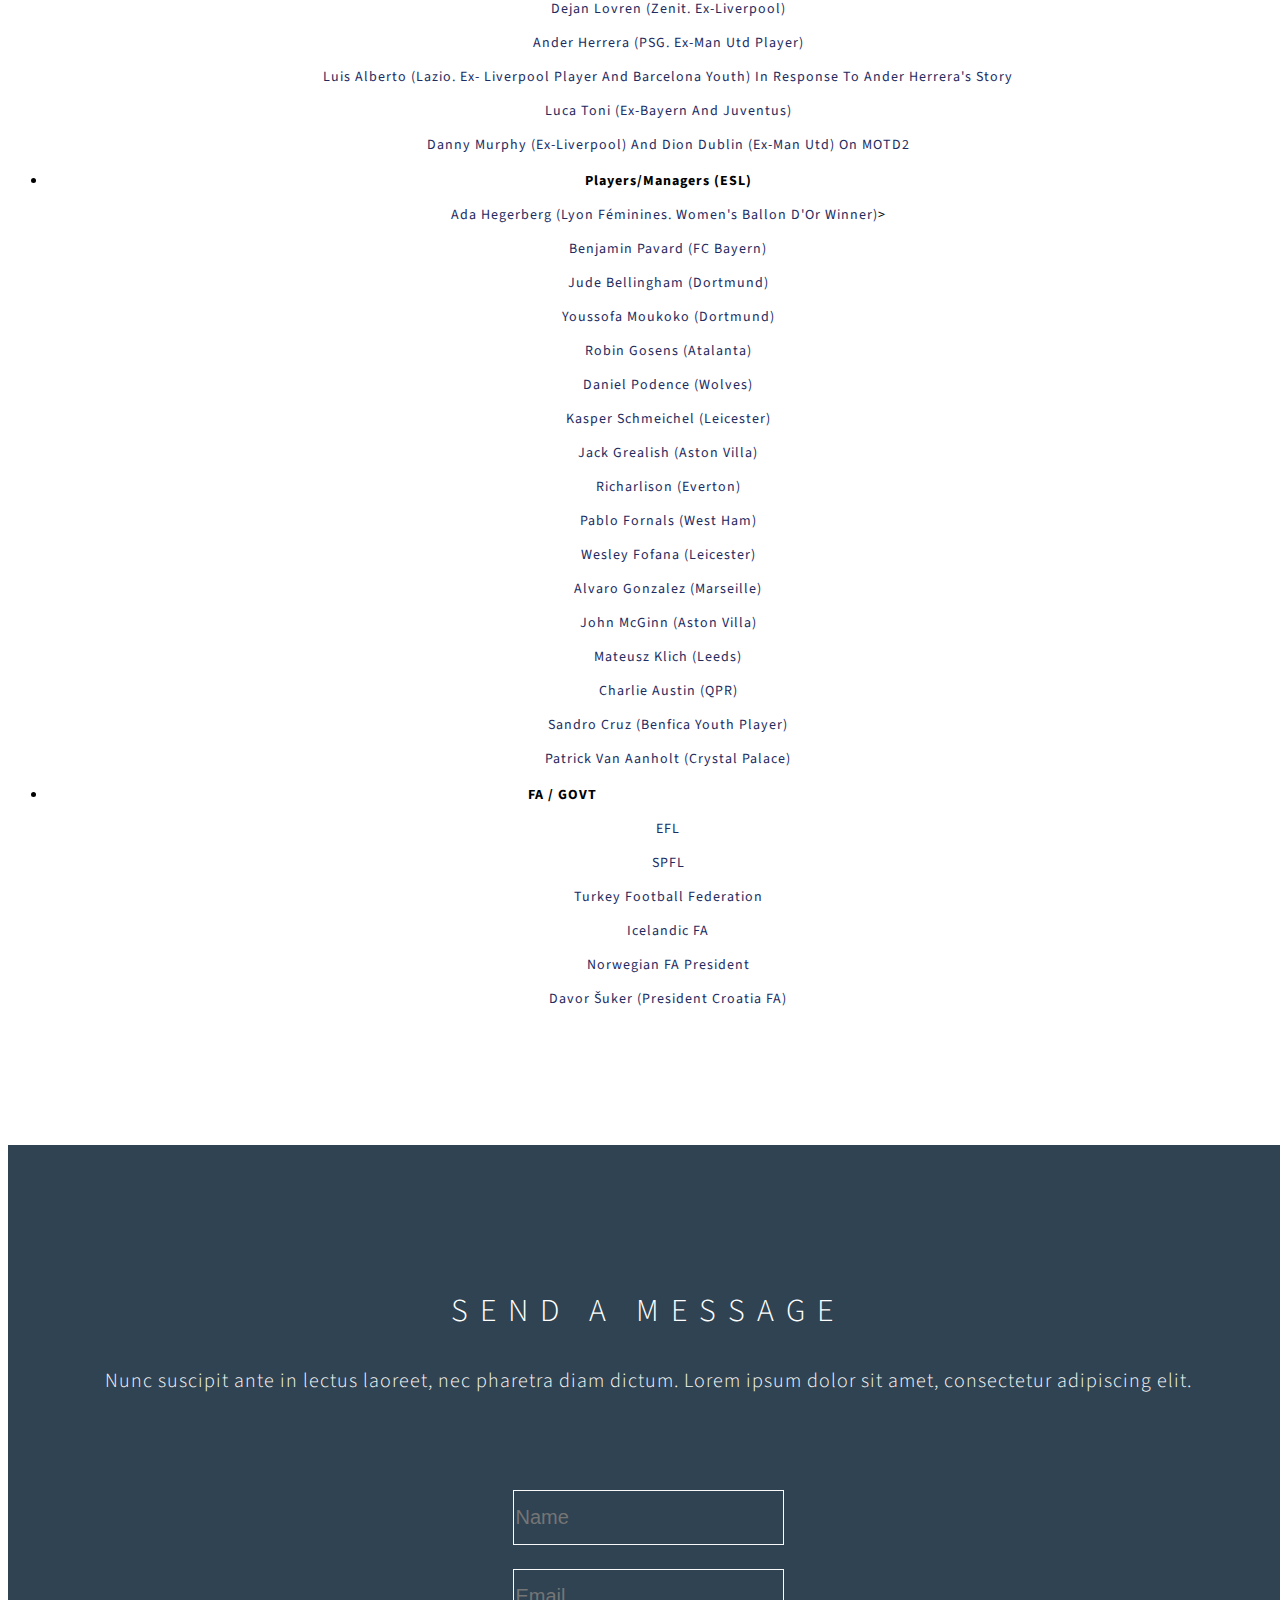
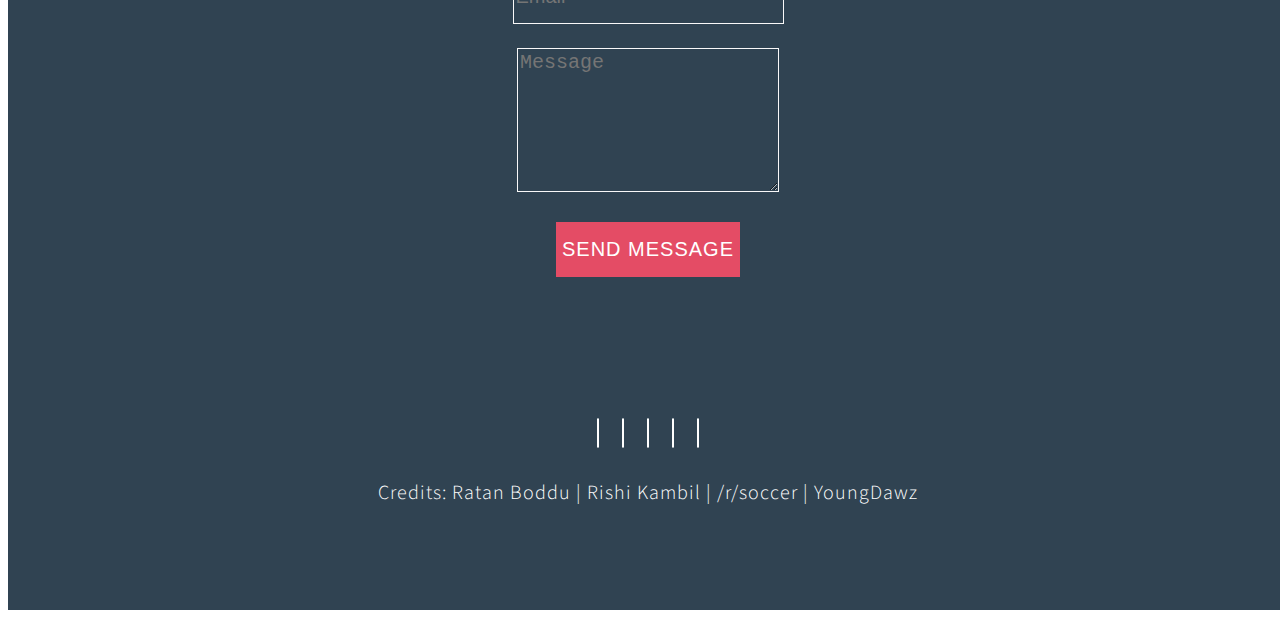
==== commit bd029f06: "Added URLS and Credit" ====
--- a/templatemo_493_snapshot/index.html
+++ b/templatemo_493_snapshot/index.html
@@ -9,7 +9,8 @@
   <title>Dreams can't be bought !</title>
   <meta name="title" content="Dreams Can't Be Bought">
   <meta name="description" content="Dreams Can't Be Bought">
-  <meta name="keywords" content="BrunoFernandes,ManchesterUnited,manchester,realmadrid,milan,esl,europeansuperleague,premierleague,championsleague,messi,ronaldo,juventus,manutd,chelsea,liverpool,mancity,bayernmmunich,psg,fifa,uefa,klopp,europa,fifa,ban,breakaway,esl,gary,garyneville">
+  <meta name="keywords"
+    content="BrunoFernandes,ManchesterUnited,manchester,realmadrid,milan,esl,europeansuperleague,premierleague,championsleague,messi,ronaldo,juventus,manutd,chelsea,liverpool,mancity,bayernmmunich,psg,fifa,uefa,klopp,europa,fifa,ban,breakaway,esl,gary,garyneville">
   <meta name="robots" content="index, follow">
   <meta http-equiv="Content-Type" content="text/html; charset=utf-8">
   <meta name="language" content="English">
@@ -78,7 +79,7 @@
         </div>
 
         <div class="col-md-3 col-sm-4 wow fadeInUp about-img" data-wow-delay="0.6s">
-          <img src="images/about-img.jpg" class="img-responsive img-circle" alt="About">
+          <img src="images/esl.png" class="img-responsive img-circle" alt="About">
         </div>
 
         <div class="clearfix"></div>
@@ -86,7 +87,7 @@
         <div class="col-md-12 col-sm-12 wow fadeInUp" data-wow-delay="0.3s">
           <div class="section-title text-center">
             <h1>Clubs Involved</h1>
-            <h3>Lorem ipsum dolor sit amet, consectetur adipiscing elit.</h3>
+            <!-- <h3>Lorem ipsum dolor sit amet, consectetur adipiscing elit.</h3> -->
           </div>
         </div>
 
@@ -96,7 +97,7 @@
           <div class="item col-md-4 col-sm-6 wow fadeInUp" data-wow-delay="0.4s">
             <div class="team-thumb">
               <div class="image-holder">
-                <img src="images/manchesterunited.png" class="img-responsive img-circle" alt="Mary">
+                <img src="images/manchesterunited.png" class="img-responsive img-circle" alt="Manutd">
               </div>
               <h2 class="heading">Manchester United</h2>
               <p class="description"><a
@@ -108,7 +109,7 @@
           <div class="item col-md-4 col-sm-6 wow fadeInUp" data-wow-delay="0.6s">
             <div class="team-thumb">
               <div class="image-holder">
-                <img src="images/realmadrid.png" class="img-responsive img-circle" alt="Jack">
+                <img src="images/realmadrid.png" class="img-responsive img-circle" alt="RealMadrid">
               </div>
               <h2 class="heading">Real Madrid</h2>
               <p class="description"><a
@@ -120,7 +121,7 @@
           <div class="item col-md-4 col-sm-6 wow fadeInUp" data-wow-delay="0.8s">
             <div class="team-thumb">
               <div class="image-holder">
-                <img src="images/barcelona.png" class="img-responsive img-circle" alt="Linda">
+                <img src="images/barcelona.png" class="img-responsive img-circle" alt="Barcelona">
               </div>
               <h2 class="heading">Barcelona</h2>
               <p class="description"><a
@@ -132,7 +133,7 @@
           <div class="item col-md-4 col-sm-6 wow fadeInUp" data-wow-delay="0.8s">
             <div class="team-thumb">
               <div class="image-holder">
-                <img src="images/manchester_city.png" class="img-responsive img-circle" alt="Sandy">
+                <img src="images/manchester_city.png" class="img-responsive img-circle" alt="Mancity">
               </div>
               <h2 class="heading">Manchester City</h2>
               <p class="description"><a
@@ -144,7 +145,7 @@
           <div class="item col-md-4 col-sm-6 wow fadeInUp" data-wow-delay="0.8s">
             <div class="team-thumb">
               <div class="image-holder">
-                <img src="images/arsenal.png" class="img-responsive img-circle" alt="Lukia">
+                <img src="images/arsenal.png" class="img-responsive img-circle" alt="Arsenal">
               </div>
               <h2 class="heading">Arsenal</h2>
               <p class="description"><a href="https://www.arsenal.com/news/european-super-league-announced"
@@ -155,7 +156,7 @@
           <div class="item col-md-4 col-sm-6 wow fadeInUp" data-wow-delay="0.8s">
             <div class="team-thumb">
               <div class="image-holder">
-                <img src="images/atletico.png" class="img-responsive img-circle" alt="George">
+                <img src="images/atletico.png" class="img-responsive img-circle" alt="Atletico">
               </div>
               <h2 class="heading">Atletico Madrid</h2>
               <p class="description"><a
@@ -167,7 +168,7 @@
           <div class="item col-md-4 col-sm-6 wow fadeInUp" data-wow-delay="0.8s">
             <div class="team-thumb">
               <div class="image-holder">
-                <img src="images/juventus.png" class="img-responsive img-circle" alt="Day">
+                <img src="images/juventus.png" class="img-responsive img-circle" alt="Juventus">
               </div>
               <h2 class="heading">Juventus</h2>
               <p class="description"><a
@@ -179,7 +180,7 @@
           <div class="item col-md-4 col-sm-6 wow fadeInUp" data-wow-delay="0.8s">
             <div class="team-thumb">
               <div class="image-holder">
-                <img src="images/acm.png" class="img-responsive img-circle" alt="Lynn">
+                <img src="images/acm.png" class="img-responsive img-circle" alt="ACMilan">
               </div>
               <h2 class="heading">AC Milan</h2>
               <p class="description"><a
@@ -191,7 +192,7 @@
           <div class="item col-md-4 col-sm-6 wow fadeInUp" data-wow-delay="0.8s">
             <div class="team-thumb">
               <div class="image-holder">
-                <img src="images/tottenham.png" class="img-responsive img-circle" alt="Lynn">
+                <img src="images/tottenham.png" class="img-responsive img-circle" alt="Spurs">
               </div>
               <h2 class="heading">Tottenham</h2>
               <p class="description"><a
@@ -203,7 +204,7 @@
           <div class="item col-md-4 col-sm-6 wow fadeInUp" data-wow-delay="0.8s">
             <div class="team-thumb">
               <div class="image-holder">
-                <img src="images/chelsea.png" class="img-responsive img-circle" alt="Lynn">
+                <img src="images/chelsea.png" class="img-responsive img-circle" alt="Chelsea">
               </div>
               <h2 class="heading">Chelsea</h2>
               <p class="description"><a href="https://www.chelseafc.com/en/news/2021/04/18/club-statement"
@@ -214,7 +215,7 @@
           <div class="item col-md-4 col-sm-6 wow fadeInUp" data-wow-delay="0.8s">
             <div class="team-thumb">
               <div class="image-holder">
-                <img src="images/liverpool.png" class="img-responsive img-circle" alt="Lynn">
+                <img src="images/liverpool.png" class="img-responsive img-circle" alt="Liverpool">
               </div>
               <h2 class="heading">Liverpool</h2>
               <p class="description"><a
@@ -226,7 +227,7 @@
           <div class="item col-md-4 col-sm-6 wow fadeInUp" data-wow-delay="0.8s">
             <div class="team-thumb">
               <div class="image-holder">
-                <img src="images/intermilan.png" class="img-responsive img-circle" alt="Lynn">
+                <img src="images/intermilan.png" class="img-responsive img-circle" alt="InterMilan">
               </div>
               <h2 class="heading">Inter Milan</h2>
               <p class="description"><a
@@ -261,92 +262,112 @@
 
           <li class="col-md-3 col-sm-2">
             <h3><b>Players/Managers (ESL)</b></h3>
-            <h3><a data-v-13947ce3="" href="https://i.imgur.com/FP840yu.png">Bruno Fernandes (Man Utd)</a></h3>
-            <h3><a data-v-13947ce3="" href="https://i.imgur.com/wsctM0X.png">Joao Cancelo (Man City)</a></h3>
-            <h3><a data-v-13947ce3="" href="https://i.imgur.com/3Rhniza.png">Rafael Leao (Milan)</a></h3>
-            <h3><a data-v-13947ce3="" href="https://i.redd.it/o0qysv3ac5u61.jpg">Konstantinos Tsimikas (Liverpool)</a></h3>
-            <h3><a data-v-13947ce3="" href="https://i.imgur.com/50fsHN3.png">Arnau Pigmal (Man Utd academy player)</a></h3>
-            
+            <h3><a data-v-13947ce3=""  target="_blank" href="https://i.imgur.com/FP840yu.png">Bruno Fernandes (Man Utd)</a></h3>
+            <h3><a data-v-13947ce3=""  target="_blank" href="https://i.imgur.com/wsctM0X.png">Joao Cancelo (Man City)</a></h3>
+            <h3><a data-v-13947ce3=""  target="_blank" href="https://i.imgur.com/3Rhniza.png">Rafael Leao (Milan)</a></h3>
+            <h3><a data-v-13947ce3=""  target="_blank" href="https://i.redd.it/o0qysv3ac5u61.jpg">Konstantinos Tsimikas (Liverpool)</a>
+            </h3>
+            <h3><a data-v-13947ce3="" target="_blank"  href="https://i.imgur.com/50fsHN3.png">Arnau Pigmal (Man Utd academy player)</a>
+            </h3>
+
           </li>
           <li class="col-md-3 col-sm-2">
             <h3><b>Ex-Players/Managers (ESL)</b></h3>
-            <h3><a data-v-13947ce3="" href="https://twitter.com/GaryLineker/status/1384060630563389447">Gary Lineker (ex-Barcelona and Tottenham)</a></h3>
-            <h3><a data-v-13947ce3="" href="https://twitter.com/Carra23/status/1383913637358620677">Jamie Carragher (ex-Liverpool)</a></h3>
-            <h3><a data-v-13947ce3="" href="https://twitter.com/LuisFigo/status/1384100860356022273">Luis Figo (ex-Barcelona, Madrid &amp; Inter)</a></h3>
-
-            <h3><a data-v-13947ce3="" href="https://twitter.com/BSchweinsteiger/status/1384182809326080002">Bastian Schweinsteiger (ex-Bayern and Man Utd)</a></h3>
-            <h3><a data-v-13947ce3="" href="https://twitter.com/IanWright0/status/1384029619431428098?s=19">Ian Wright (ex-Arsenal)</a></h3>
-            <h3><a data-v-13947ce3="" href="https://www.youtube.com/watch?v=NC08HPDlJlA">Rio Ferdinand (ex. Man Utd)</a></h3>
-            <h3><a data-v-13947ce3="" href="https://streamable.com/cfdrmg">Roy Keane (ex-Man Utd) &amp; Micah Richards (ex-Man City)</a></h3>
-            <h3><a data-v-13947ce3="" href="https://twitter.com/SkySportsPL/status/1383811285247172613?s=20">Gary Neville (ex. Man Utd)</a></h3>
-            <h3><a data-v-13947ce3="" href="https://twitter.com/Podolski10/status/1384063751431720960">Lukas Podolski (ex-Arsenal)</a></h3>
-            <h3><a data-v-13947ce3="" href="https://twitter.com/Sagnaofficial/status/1383923555570573318">Bacary Sagna (Ex-Arsenal and Man City player)</a></h3>
-            <h3><a data-v-13947ce3="" href="https://twitter.com/MesutOzil1088/status/1384100211815976960">Mesut Ozil (fenerbahce. Ex-Arsenal &amp; Real Madrid player)</a></h3>
-            <h3><a data-v-13947ce3="" href="https://i.imgur.com/mrp0mMQ.png">Kevin Prince Boateng (ex-Milan)</a></h3>
-            <h3><a data-v-13947ce3="" href="https://twitter.com/Dejan06Lovren/status/1384049609861832706">Dejan Lovren (Zenit. ex-Liverpool)</a></h3>
-            <h3><a data-v-13947ce3="" href="https://twitter.com/AnderHerrera/status/1384093651702140937">Ander Herrera (PSG. Ex-Man Utd player)</a></h3>
-            <h3><a data-v-13947ce3="" href="https://i.imgur.com/acyq9jr.png">Luis Alberto (Lazio. Ex- Liverpool player and Barcelona youth) in response to Ander Herrera's story</a></h3>
-            <h3><a data-v-13947ce3="" href="https://i.imgur.com/PQPjQ2p.png">Luca Toni (ex-Bayern and Juventus)</a></h3>
-            <h3><a data-v-13947ce3="" href="https://streamable.com/blyiqk">Danny Murphy (Ex-Liverpool) and Dion Dublin (Ex-Man Utd) on MOTD2</a></h3>
+            <h3><a data-v-13947ce3="" target="_blank"  href="https://twitter.com/GaryLineker/status/1384060630563389447">Gary Lineker
+                (ex-Barcelona and Tottenham)</a></h3>
+            <h3><a data-v-13947ce3="" target="_blank"  href="https://twitter.com/Carra23/status/1383913637358620677">Jamie Carragher
+                (ex-Liverpool)</a></h3>
+            <h3><a data-v-13947ce3="" target="_blank"  href="https://twitter.com/LuisFigo/status/1384100860356022273">Luis Figo
+                (ex-Barcelona, Madrid &amp; Inter)</a></h3>
+
+            <h3><a data-v-13947ce3="" target="_blank"  href="https://twitter.com/BSchweinsteiger/status/1384182809326080002">Bastian
+                Schweinsteiger (ex-Bayern and Man Utd)</a></h3>
+            <h3><a data-v-13947ce3="" target="_blank"  href="https://twitter.com/IanWright0/status/1384029619431428098?s=19">Ian Wright
+                (ex-Arsenal)</a></h3>
+            <h3><a data-v-13947ce3="" target="_blank"  href="https://www.youtube.com/watch?v=NC08HPDlJlA">Rio Ferdinand (ex. Man Utd)</a>
+            </h3>
+            <h3><a data-v-13947ce3="" target="_blank"  href="https://streamable.com/cfdrmg">Roy Keane (ex-Man Utd) &amp; Micah Richards
+                (ex-Man City)</a></h3>
+            <h3><a data-v-13947ce3="" target="_blank"  href="https://twitter.com/SkySportsPL/status/1383811285247172613?s=20">Gary
+                Neville (ex. Man Utd)</a></h3>
+            <h3><a data-v-13947ce3="" target="_blank"  href="https://twitter.com/Podolski10/status/1384063751431720960">Lukas Podolski
+                (ex-Arsenal)</a></h3>
+            <h3><a data-v-13947ce3="" target="_blank"  href="https://twitter.com/Sagnaofficial/status/1383923555570573318">Bacary Sagna
+                (Ex-Arsenal and Man City player)</a></h3>
+            <h3><a data-v-13947ce3="" target="_blank"  href="https://twitter.com/MesutOzil1088/status/1384100211815976960">Mesut Ozil
+                (fenerbahce. Ex-Arsenal &amp; Real Madrid player)</a></h3>
+            <h3><a data-v-13947ce3="" target="_blank"  href="https://i.imgur.com/mrp0mMQ.png">Kevin Prince Boateng (ex-Milan)</a></h3>
+            <h3><a data-v-13947ce3="" target="_blank"  href="https://twitter.com/Dejan06Lovren/status/1384049609861832706">Dejan Lovren
+                (Zenit. ex-Liverpool)</a></h3>
+            <h3><a data-v-13947ce3="" target="_blank"  href="https://twitter.com/AnderHerrera/status/1384093651702140937">Ander Herrera
+                (PSG. Ex-Man Utd player)</a></h3>
+            <h3><a data-v-13947ce3="" target="_blank"  href="https://i.imgur.com/acyq9jr.png">Luis Alberto (Lazio. Ex- Liverpool player
+                and Barcelona youth) in response to Ander Herrera's story</a></h3>
+            <h3><a data-v-13947ce3="" target="_blank"  href="https://i.imgur.com/PQPjQ2p.png">Luca Toni (ex-Bayern and Juventus)</a></h3>
+            <h3><a data-v-13947ce3="" target="_blank"  href="https://streamable.com/blyiqk">Danny Murphy (Ex-Liverpool) and Dion Dublin
+                (Ex-Man Utd) on MOTD2</a></h3>
           </li>
           <li class="col-md-3 col-sm-2">
             <h3><b>Players/Managers (ESL)</b></h3>
-        
-            <h3><a href="https://twitter.com/AdaStolsmo/status/1384126750909599744">Ada Hegerberg (Lyon
-                    féminines. Women's Ballon d'Or winner)</a>></h3>
-        
-            <h3><a href="https://twitter.com/BenPavard28/status/1384177742095151104">Benjamin Pavard (FC
-                    Bayern)</a></h3>
-        
-            <h3><a href="https://i.imgur.com/xzcntNS.png">Jude
-                    Bellingham (Dortmund)</a></h3>
-        
-            <h3><a href="https://i.imgur.com/augqwaz.png">Youssofa
-                    Moukoko (Dortmund)</a></h3>
-        
-            <h3><a href="https://www.kicker.de/gosens-ich-wuerde-mich-an-solchen-protesten-beteiligen-802653/artikel">Robin
-                    Gosens (Atalanta)</a></h3>
-            <h3><a href="https://www.instagram.com/p/CN2NVFaraaf/">Daniel Podence (Wolves)</a> </h3>
+
+            <h3><a href="https://twitter.com/AdaStolsmo/status/1384126750909599744" target="_blank" >Ada Hegerberg (Lyon
+                féminines. Women's Ballon d'Or winner)</a>></h3>
+
+            <h3><a href="https://twitter.com/BenPavard28/status/1384177742095151104" target="_blank" >Benjamin Pavard (FC
+                Bayern)</a></h3>
+
+            <h3><a href="https://i.imgur.com/xzcntNS.png" target="_blank" >Jude
+                Bellingham (Dortmund)</a></h3>
+
+            <h3><a href="https://i.imgur.com/augqwaz.png" target="_blank" >Youssofa
+                Moukoko (Dortmund)</a></h3>
+
             <h3><a
-                    href="https://www.leicestermercury.co.uk/sport/football/football-news/leicester-city-goalkeeper-kasper-schmeichel-5314102">Kasper
-                    Schmeichel (Leicester)</a> </h3>
-            <h3><a href="https://i.imgur.com/yHLO0z0.png">Jack
-                    Grealish (Aston Villa)</a> </h3>
-            <h3><a href="https://twitter.com/richarlison97/status/1384116343117549576">Richarlison
-                    (Everton)</a> </h3>
-        
-        
-        
-            <h3><a href="https://i.imgur.com/yDFwTtq.png">Pablo
-                    Fornals (West Ham)</a> </h3>
-            <h3><a href="https://twitter.com/Wesley_Fofanaa/status/1383940255217164289">Wesley Fofana
-                    (Leicester)</a> </h3>
-            <h3><a href="https://twitter.com/AlvaroGonzalez_/status/1384123791962374158">Alvaro Gonzalez
-                    (Marseille)</a> </h3>
-            <h3><a href="https://twitter.com/jmcginn7/status/1383925609076695048">John McGinn (Aston
-                    Villa)</a> </h3>
-            <h3><a href="https://twitter.com/Cli5hy/status/1384107530746400776">Mateusz Klich (Leeds)</a>
+                href="https://www.kicker.de/gosens-ich-wuerde-mich-an-solchen-protesten-beteiligen-802653/artikel" target="_blank" >Robin
+                Gosens (Atalanta)</a></h3>
+            <h3><a href="https://www.instagram.com/p/CN2NVFaraaf/" target="_blank" >Daniel Podence (Wolves)</a> </h3>
+            <h3><a
+                href="https://www.leicestermercury.co.uk/sport/football/football-news/leicester-city-goalkeeper-kasper-schmeichel-5314102" target="_blank" >Kasper
+                Schmeichel (Leicester)</a> </h3>
+            <h3><a href="https://i.imgur.com/yHLO0z0.png" target="_blank" >Jack
+                Grealish (Aston Villa)</a> </h3>
+            <h3><a href="https://twitter.com/richarlison97/status/1384116343117549576" target="_blank" >Richarlison
+                (Everton)</a> </h3>
+
+
+
+            <h3><a href="https://i.imgur.com/yDFwTtq.png" target="_blank" >Pablo
+                Fornals (West Ham)</a> </h3>
+            <h3><a href="https://twitter.com/Wesley_Fofanaa/status/1383940255217164289" target="_blank" >Wesley Fofana
+                (Leicester)</a> </h3>
+            <h3><a href="https://twitter.com/AlvaroGonzalez_/status/1384123791962374158" target="_blank" >Alvaro Gonzalez
+                (Marseille)</a> </h3>
+            <h3><a href="https://twitter.com/jmcginn7/status/1383925609076695048" target="_blank" >John McGinn (Aston
+                Villa)</a> </h3>
+            <h3><a href="https://twitter.com/Cli5hy/status/1384107530746400776" target="_blank" >Mateusz Klich (Leeds)</a>
             </h3>
             <h3><a
-                    href="https://footballleagueworld.co.uk/qpr-striker-charlie-austin-issues-explosive-verdict-on-formation-of-european-super-league/">Charlie
-                    Austin (QPR)</a> </h3>
-            <h3><a href="https://twitter.com/scruz_57/status/1384154909151404047">Sandro Cruz (Benfica
-                    youth player)</a> </h3>
-            <h3><a href="https://twitter.com/pvanaanholt/status/1384108246839881737">Patrick Van Aanholt
-                    (Crystal Palace)</a> </h3>
-        
-        
-        
-        </li>
+                href="https://footballleagueworld.co.uk/qpr-striker-charlie-austin-issues-explosive-verdict-on-formation-of-european-super-league/" target="_blank" >Charlie
+                Austin (QPR)</a> </h3>
+            <h3><a href="https://twitter.com/scruz_57/status/1384154909151404047" target="_blank" >Sandro Cruz (Benfica
+                youth player)</a> </h3>
+            <h3><a href="https://twitter.com/pvanaanholt/status/1384108246839881737" target="_blank" >Patrick Van Aanholt
+                (Crystal Palace)</a> </h3>
+
+
+
+          </li>
 
           <li class="col-md-3 col-sm-2">
             <h3><b>FA / GOVT
                 &nbsp;&nbsp;&nbsp;&nbsp;&nbsp;&nbsp;&nbsp;&nbsp;&nbsp;&nbsp;&nbsp;&nbsp;&nbsp;&nbsp;&nbsp;&nbsp;&nbsp;&nbsp;&nbsp;&nbsp;&nbsp;&nbsp;&nbsp;&nbsp;&nbsp;&nbsp;&nbsp;&nbsp;&nbsp;&nbsp;&nbsp;&nbsp;&nbsp;&nbsp;&nbsp;&nbsp;&nbsp;&nbsp;&nbsp;&nbsp;&nbsp;&nbsp;&nbsp;&nbsp;&nbsp;&nbsp;&nbsp;&nbsp;&nbsp;&nbsp;&nbsp;&nbsp;</b>
             </h3>
-            <h3>Gary</h3>
-            <h3>Roykeane</h3>
-            <h3>Sapien arcu</h3>
-            <h3>Sapien arcu</h3>
+            <h3><a data-v-13947ce3="" href="https://www.efl.com/news/2021/april/efl-statement-european-super-league">EFL</a></h3>
+            <h3><a data-v-13947ce3="" href="https://twitter.com/spfl/status/1384122551291453440?s=19">SPFL</a></h3>
+            <h3><a data-v-13947ce3="" href="https://tff.org/default.aspx?pageID=250&amp;ftxtID=34945">Turkey Football Federation</a></h3>
+            <h3><a data-v-13947ce3="" href="https://www.ksi.is/um-ksi/frettir/frettasafn/frett/2021/04/19/KSI-tekur-skyra-afstodu-gegn-ofurdeild/">Icelandic FA</a></h3>
+            <h3><a data-v-13947ce3="" href="https://www.vg.no/sport/fotball/i/Ga9w4x/nff-presidenten-ut-mot-kyniske-super-league-stoetter-utestengelse-av-spillere?utm_source=vgfront&amp;utm_content=hovedlopet_row22_pos1">Norwegian FA President</a></h3>
+            <h3><a data-v-13947ce3="" href="https://www.croatiaweek.com/european-super-league-suker-and-lovren-comment/?utm_source=rss&amp;utm_medium=rss&amp;utm_campaign=european-super-league-suker-and-lovren-comment">Davor Šuker (President Croatia FA)</a></h3>
           </li>
 
 
@@ -414,12 +435,14 @@
             <li><a href="#" class="fa fa-google-plus wow fadeInUp" data-wow-delay="1.0s"></a></li>
           </ul>
 
-          <p class="wow fadeInUp" data-wow-delay="1s">Copyright &copy; 2016 Snapshot Studio |
-            Design: <a href="https://plus.google.com/+templatemo" title="free css templates"
-              target="_blank">Templatemo</a></p>
-
-        </div>
-
+          <p class="wow fadeInUp" data-wow-delay="1s">Credits:  <a href="" style="color:white;" 
+            target="_blank">Ratan Boddu</a> | <a href="" style="color:white;" 
+            target="_blank">Rishi Kambil</a> | <a href="https://www.reddit.com/r/soccer/" style="color:white;" 
+              target="_blank">/r/soccer</a> | <a href="https://www.reddit.com/r/soccer/comments/mu1lxi/megathread_players_react_to_the_superleague/"
+              style="color:white;" target="_blank">YoungDawz</a></p>
+
+        </div>
+        
       </div>
 
     </div>
--- a/templatemo_493_snapshot/css/style.css
+++ b/templatemo_493_snapshot/css/style.css
@@ -52,8 +52,9 @@
 
 h3 {
   font-size: 14px;
-  text-transform: uppercase;
-  letter-spacing: 4px;
+  text-transform: capitalize;
+  letter-spacing: 1px;
+  font-weight: bolder;
 }
 
 p {
@@ -92,7 +93,7 @@
 }
 
 a {
-  color: #e44c65;
+  color: #222b5f;
   -webkit-transition: 0.5s;
   -o-transition: 0.5s;
   transition: 0.5s;
@@ -102,6 +103,7 @@
   color: #e44c65;
   outline: none;
 }
+
 
 * {
   -webkit-box-sizing: border-box;
@@ -430,6 +432,7 @@
 }
 
 #about .team-thumb .description {
+  background-color: white;
   font-size: 18px;
   width: 80%;
   margin: 0 auto;
@@ -668,3 +671,5 @@
 
 
 
+
+
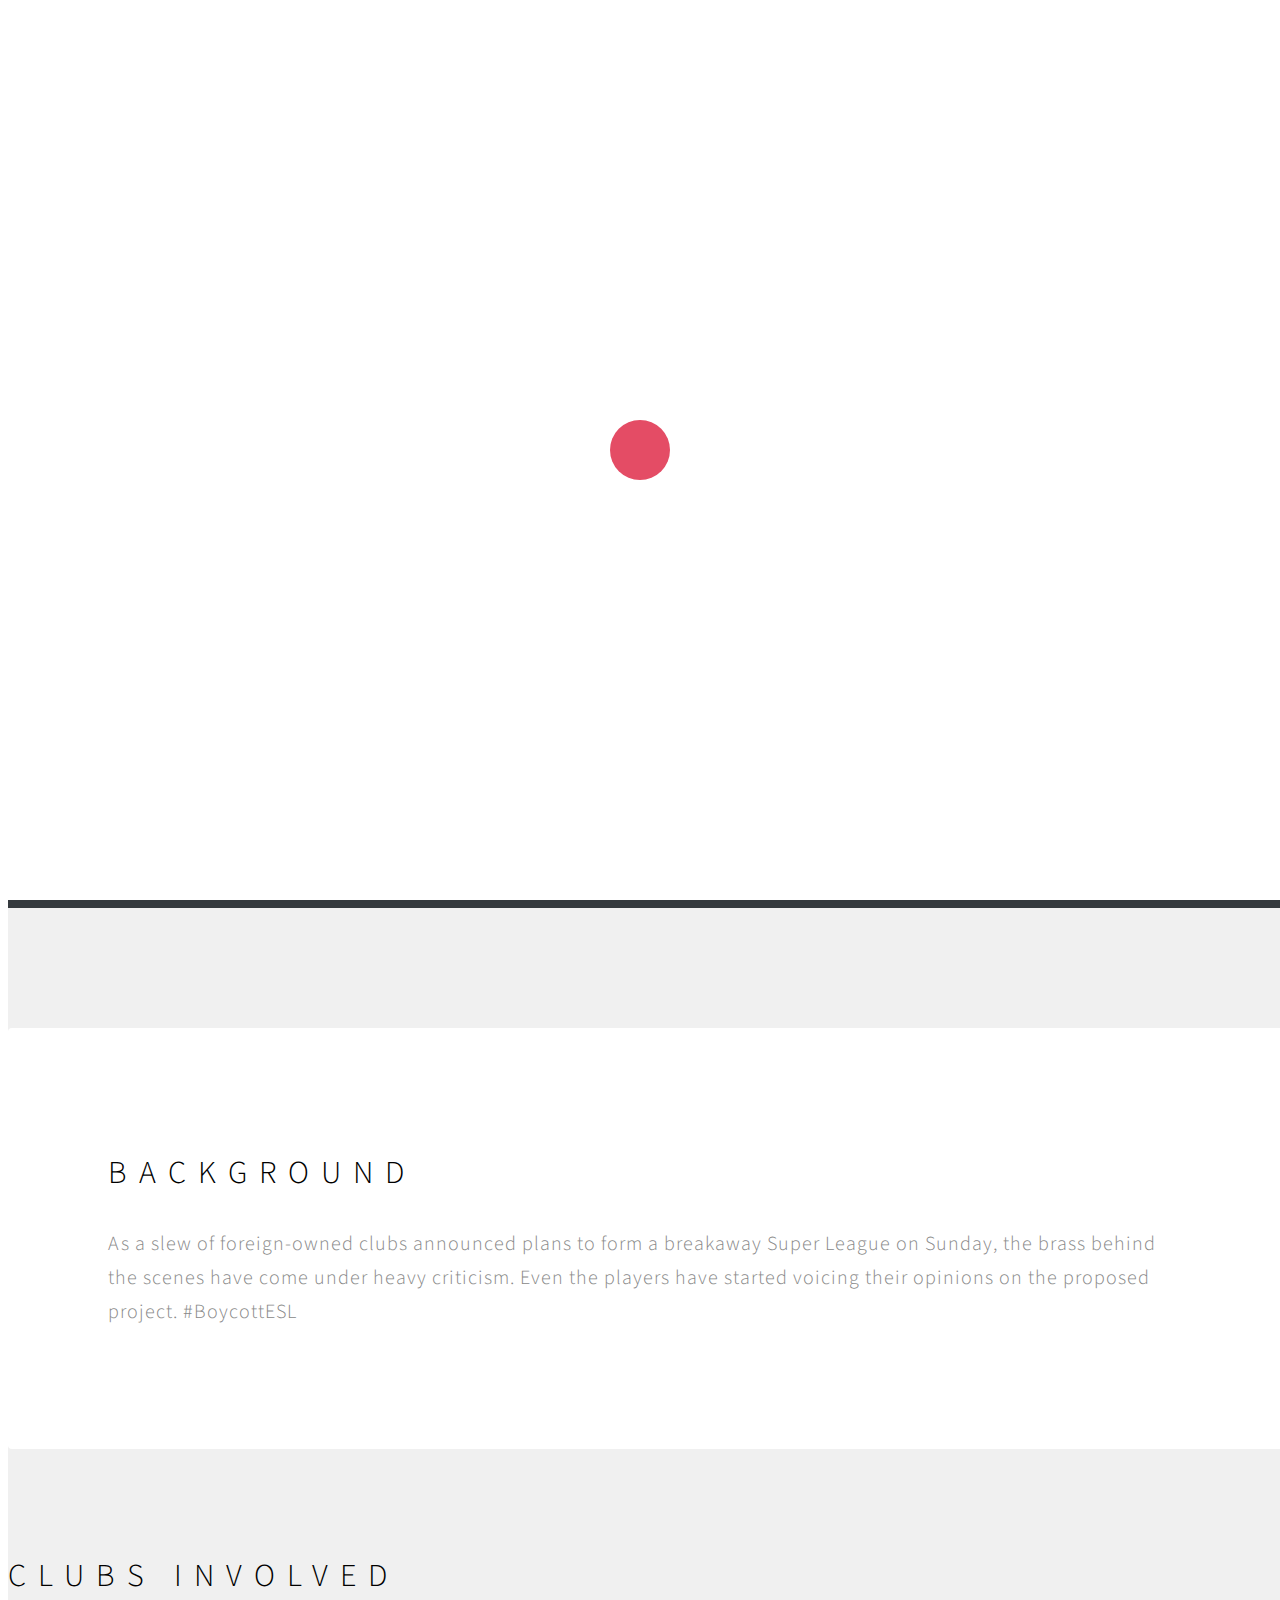
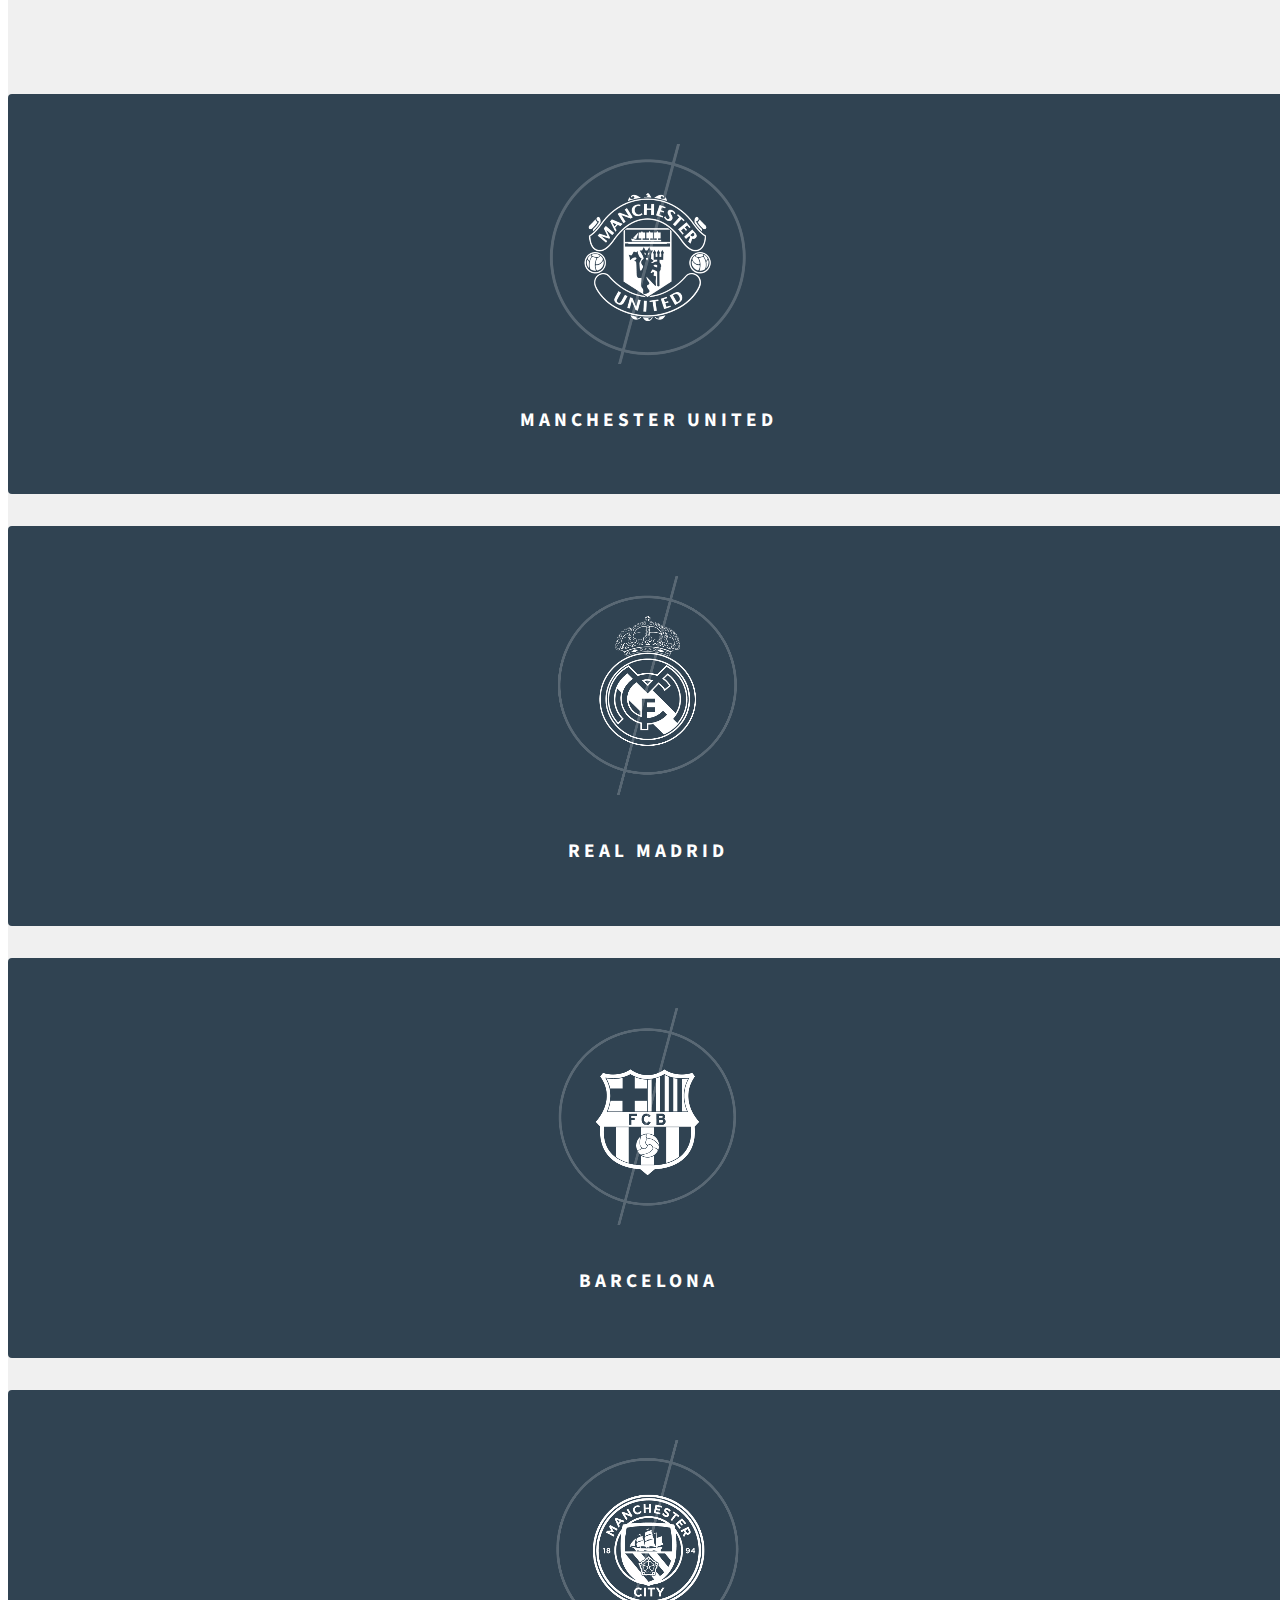
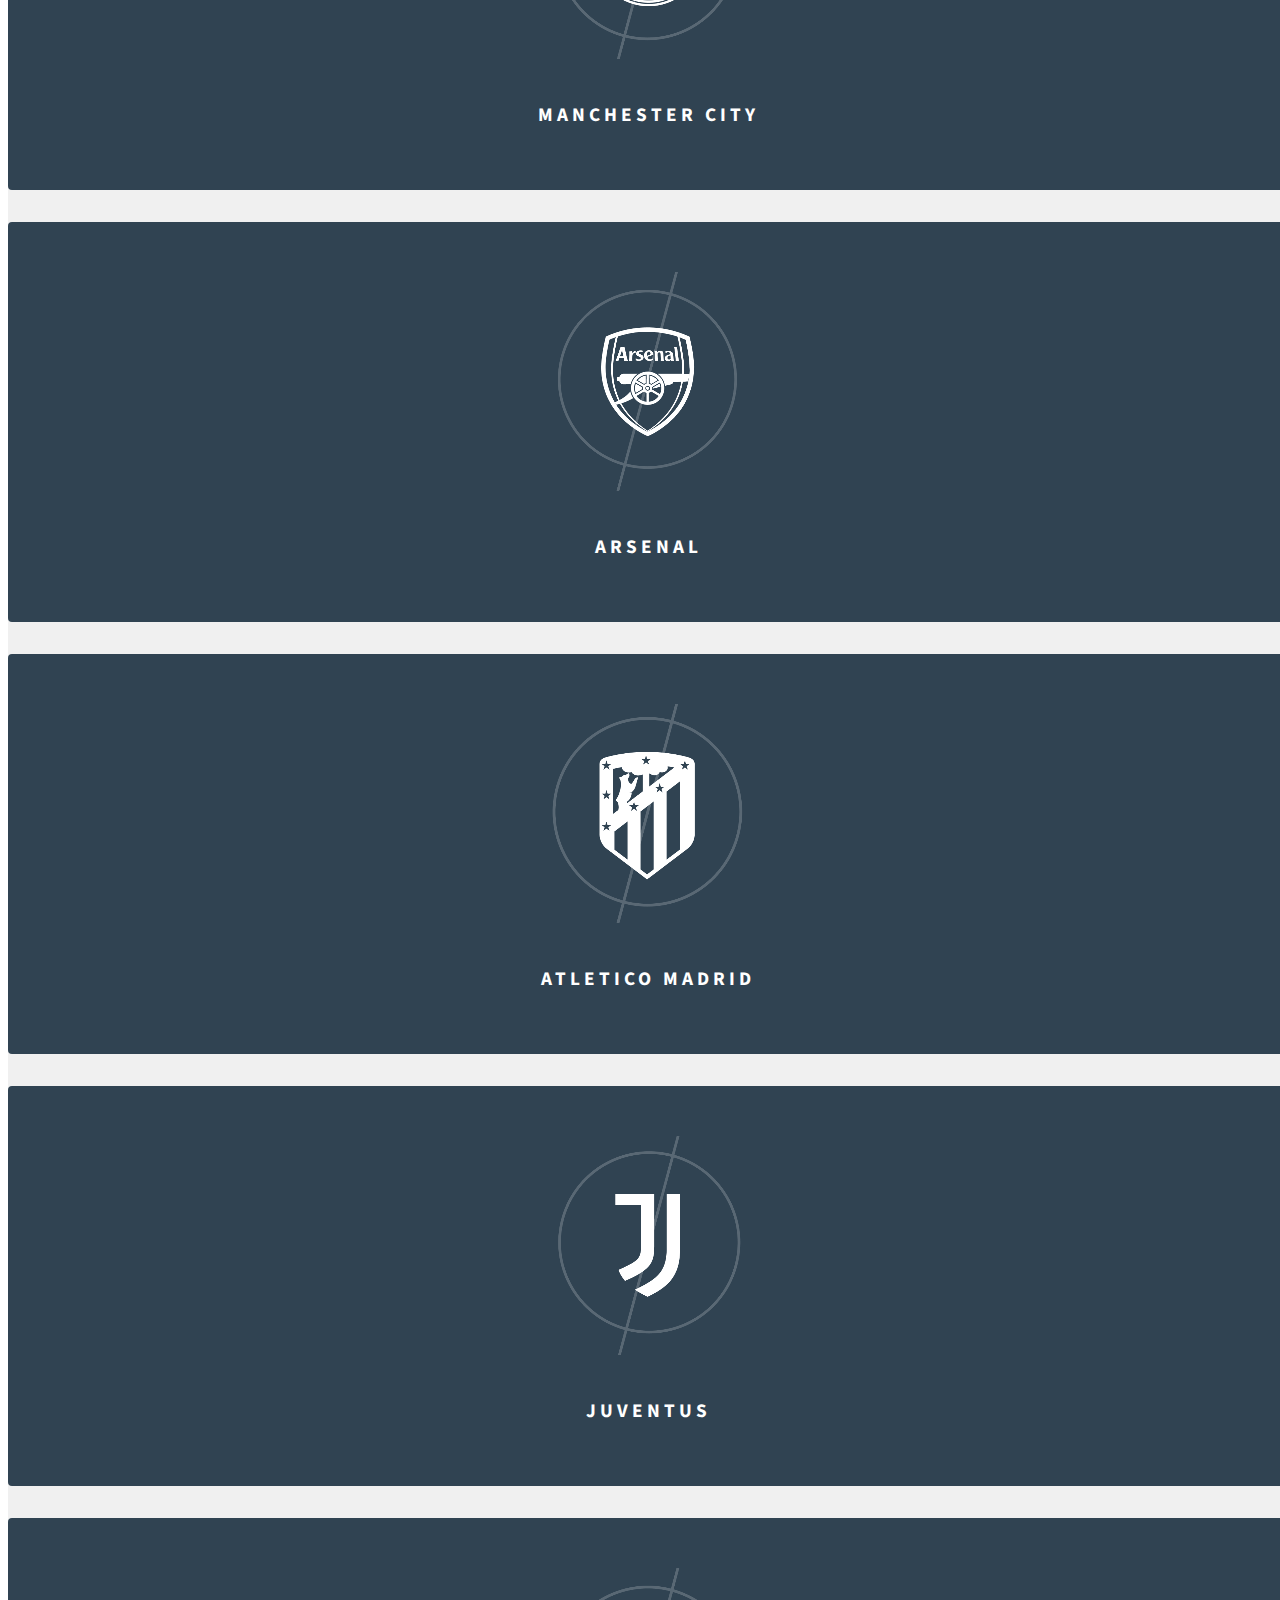
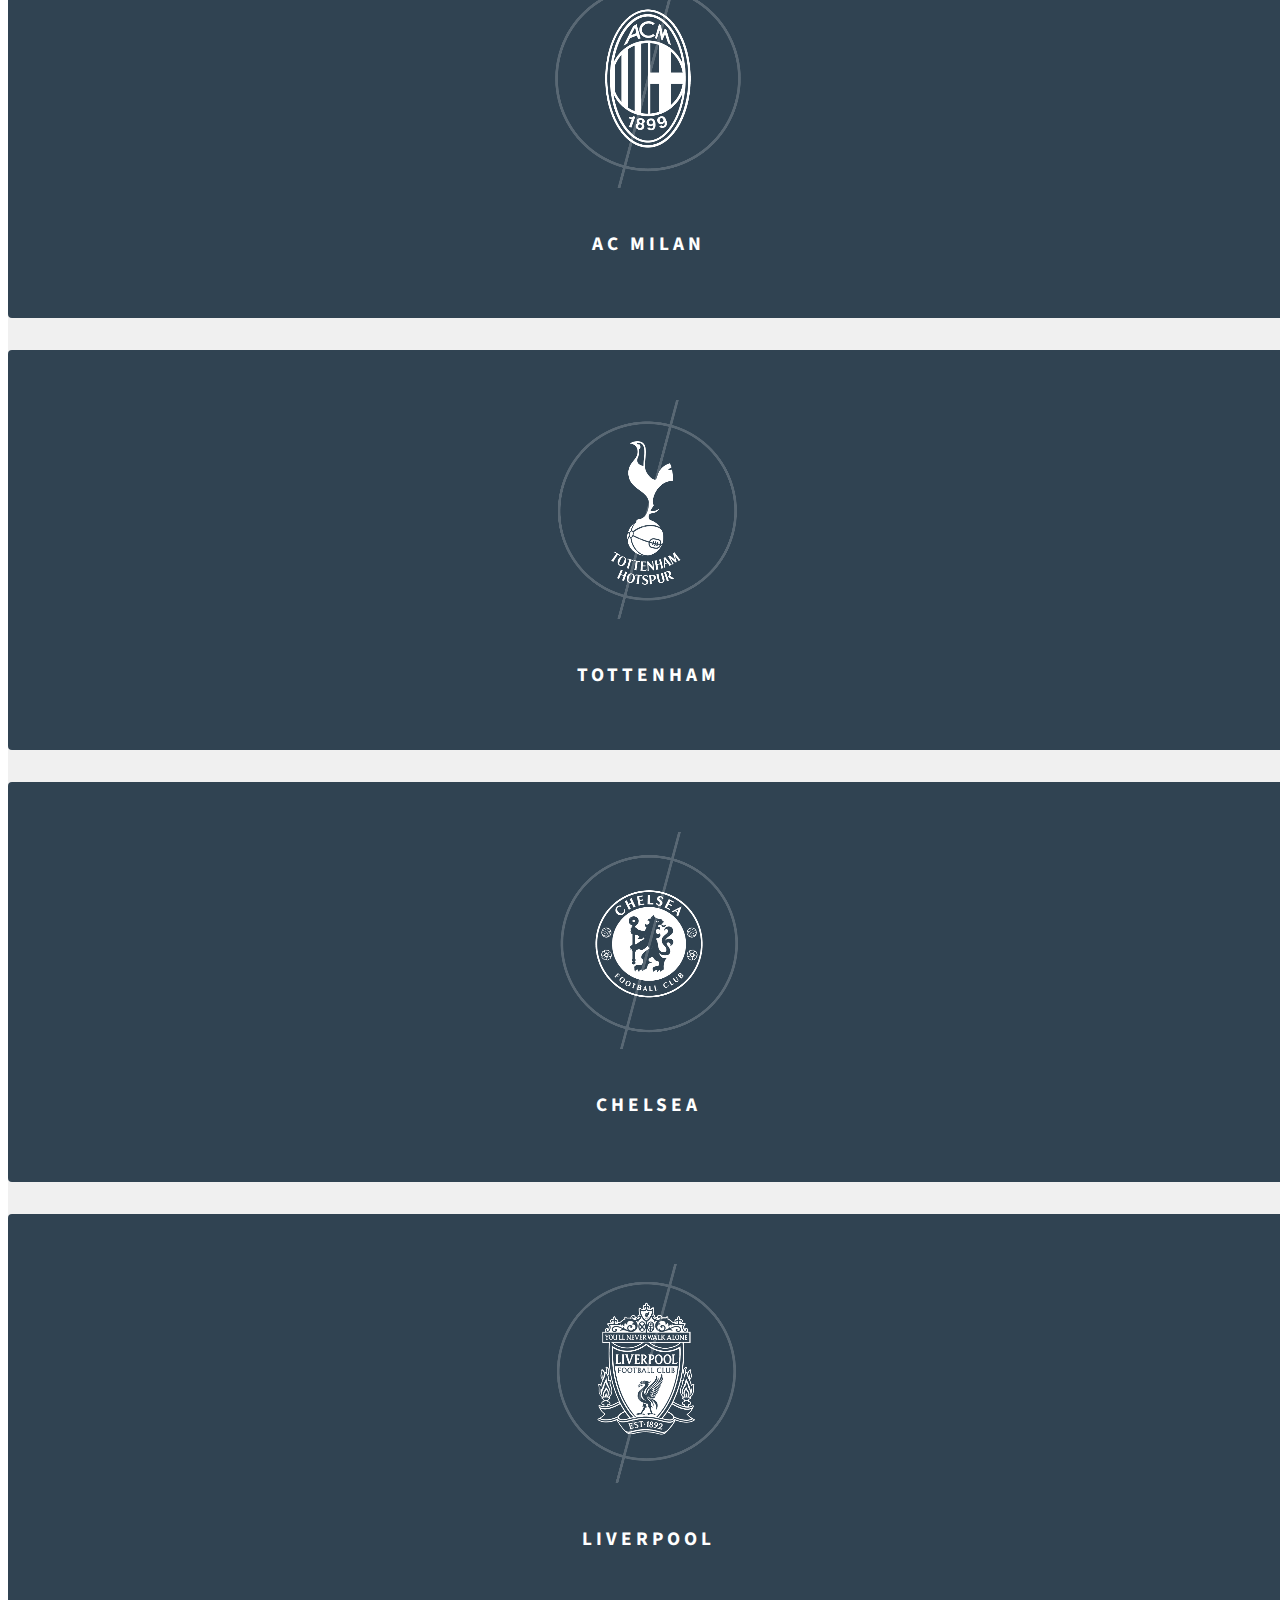
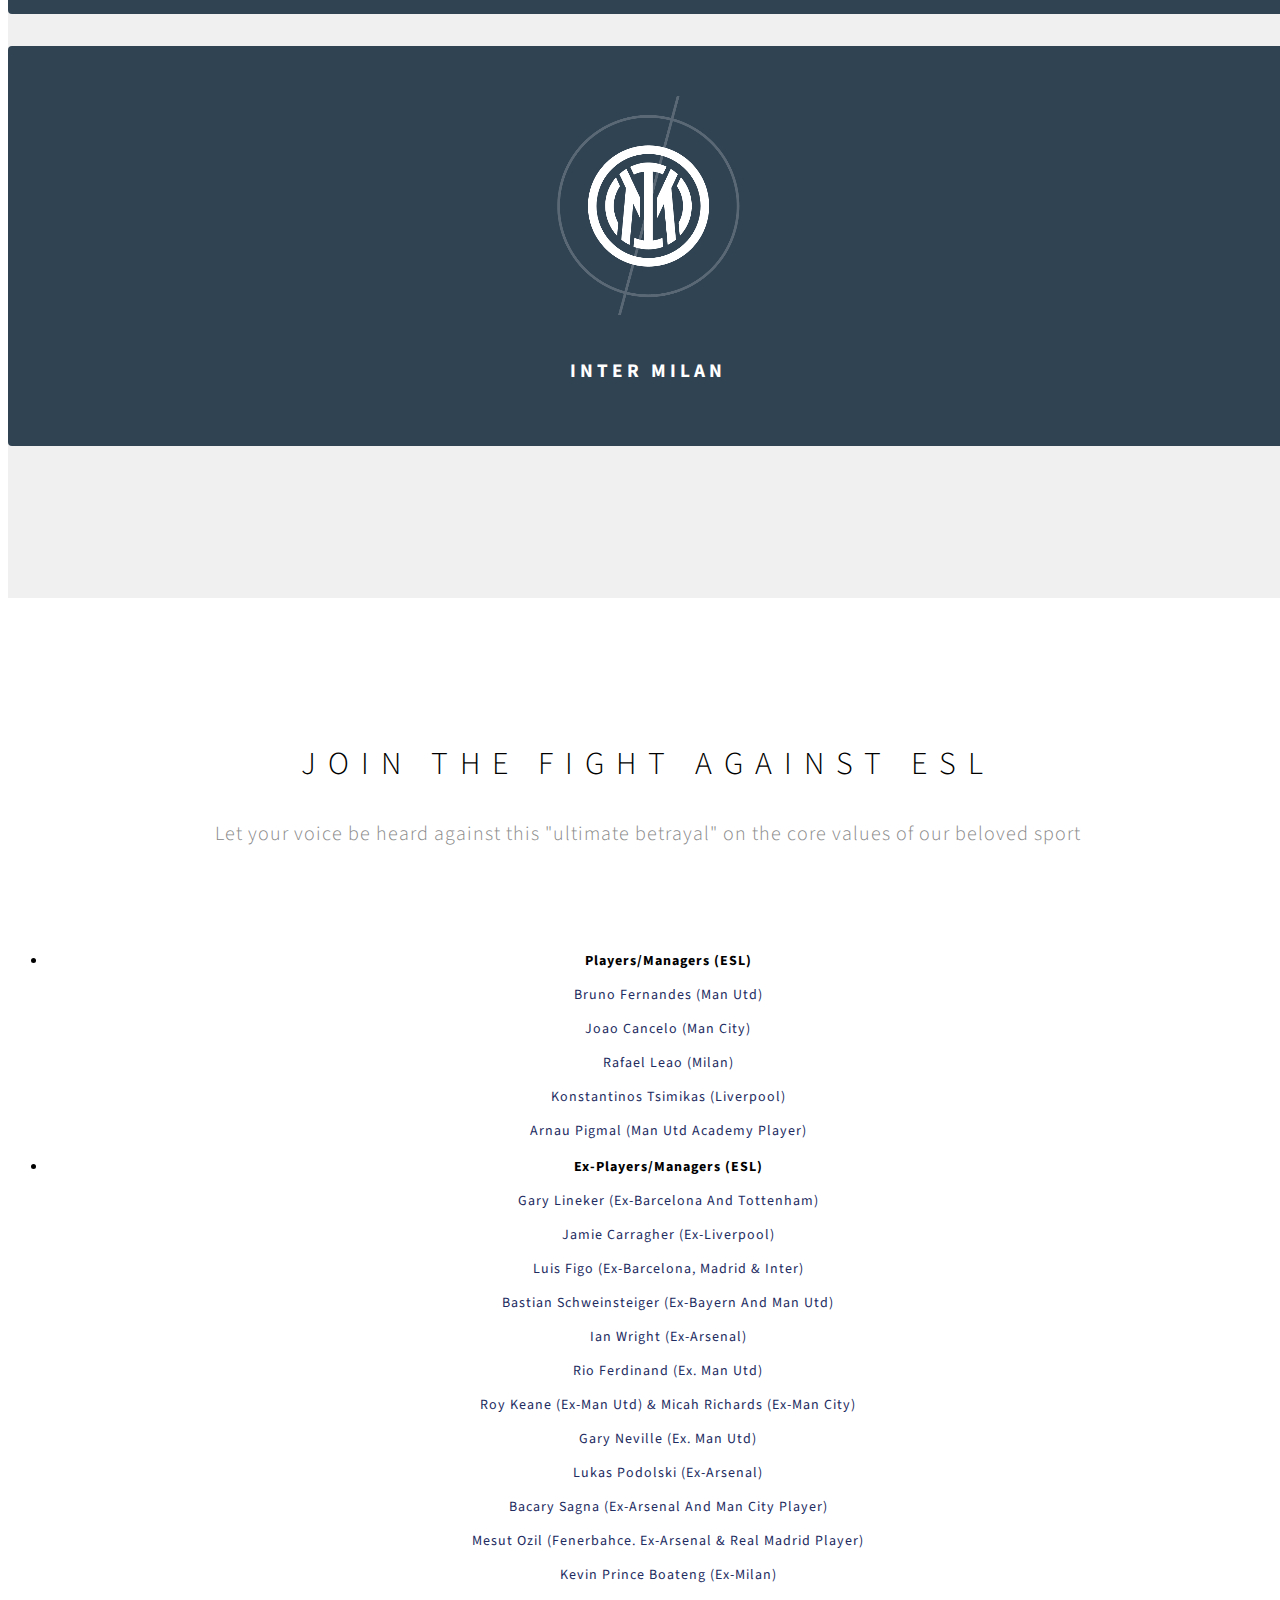
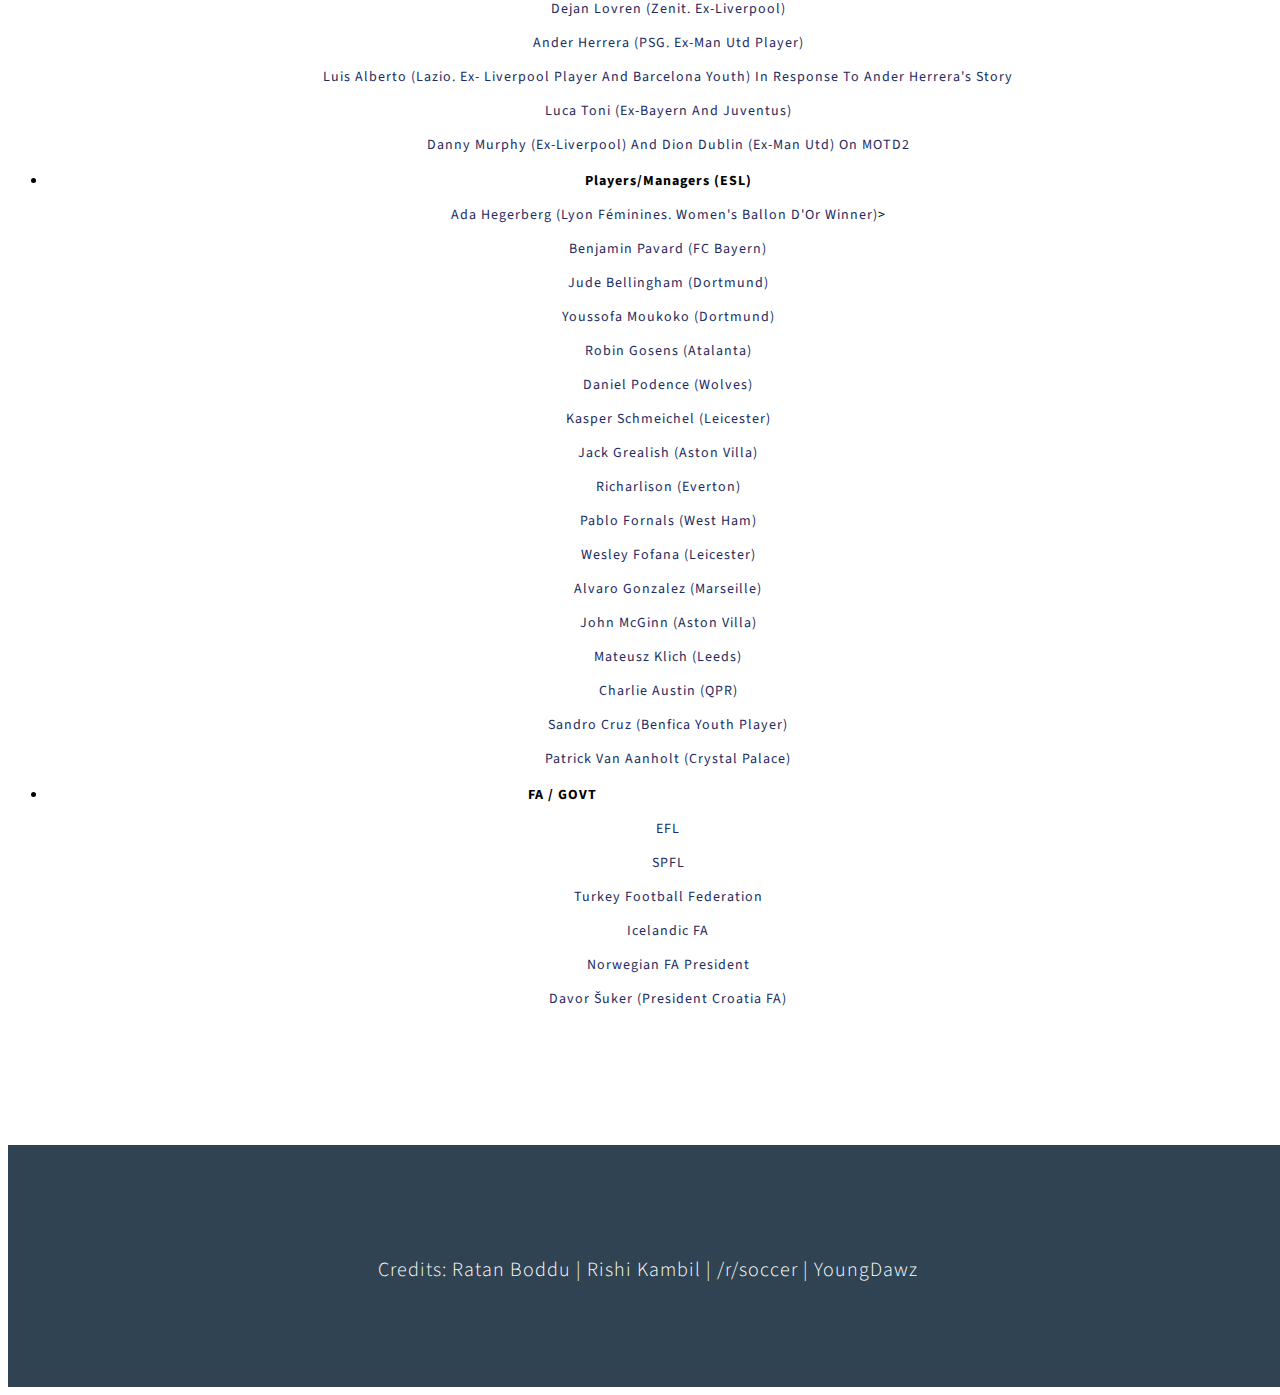
==== commit 77bd9137: "Final CCut 1" ====
--- a/templatemo_493_snapshot/index.html
+++ b/templatemo_493_snapshot/index.html
@@ -56,6 +56,9 @@
         <div class="col-md-offset-1 col-md-10 col-sm-12 wow fadeInUp" data-wow-delay="0.3s">
           <h1 class="wow fadeInUp" data-wow-delay="0.6s">Dreams cant be bought</h1>
           <p class="wow fadeInUp" data-wow-delay="0.9s">#BoycottEuropeanSuperLeague</p>
+          <p class="wow fadeInUp" data-wow-delay="0.9s">#SayNoToEuropeanSuperLeague</p>
+    
+
         </div>
 
       </div>
@@ -383,39 +386,18 @@
 
 
   <!-- Contact section -->
-
+<!-- 
   <section id="contact">
     <div class="container">
       <div class="row">
 
         <div class="col-md-offset-1 col-md-10 col-sm-12">
 
-          <div class="col-lg-offset-1 col-lg-10 section-title wow fadeInUp" data-wow-delay="0.4s">
-            <h1>Send a message</h1>
-            <p>Nunc suscipit ante in lectus laoreet, nec pharetra diam dictum. Lorem ipsum dolor sit amet, consectetur
-              adipiscing elit. </p>
-          </div>
-
-          <form action="#" method="post" class="wow fadeInUp" data-wow-delay="0.8s">
-            <div class="col-md-6 col-sm-6">
-              <input name="name" type="text" class="form-control" id="name" placeholder="Name">
-            </div>
-            <div class="col-md-6 col-sm-6">
-              <input name="email" type="email" class="form-control" id="email" placeholder="Email">
-            </div>
-            <div class="col-md-12 col-sm-12">
-              <textarea name="message" rows="6" class="form-control" id="message" placeholder="Message"></textarea>
-            </div>
-            <div class="col-md-offset-3 col-md-6 col-sm-offset-3 col-sm-6">
-              <input type="submit" class="form-control" value="SEND MESSAGE">
-            </div>
-          </form>
-
         </div>
 
       </div>
     </div>
-  </section>
+  </section> -->
 
 
   <!-- Footer section -->
@@ -427,13 +409,7 @@
 
         <div class="col-md-12 col-sm-12">
 
-          <ul class="social-icon">
-            <li><a href="#" class="fa fa-facebook wow fadeInUp" data-wow-delay="0.2s"></a></li>
-            <li><a href="#" class="fa fa-twitter wow fadeInUp" data-wow-delay="0.4s"></a></li>
-            <li><a href="#" class="fa fa-linkedin wow fadeInUp" data-wow-delay="0.6s"></a></li>
-            <li><a href="#" class="fa fa-instagram wow fadeInUp" data-wow-delay="0.8s"></a></li>
-            <li><a href="#" class="fa fa-google-plus wow fadeInUp" data-wow-delay="1.0s"></a></li>
-          </ul>
+          <br><br><br><br>
 
           <p class="wow fadeInUp" data-wow-delay="1s">Credits:  <a href="" style="color:white;" 
             target="_blank">Ratan Boddu</a> | <a href="" style="color:white;" 
